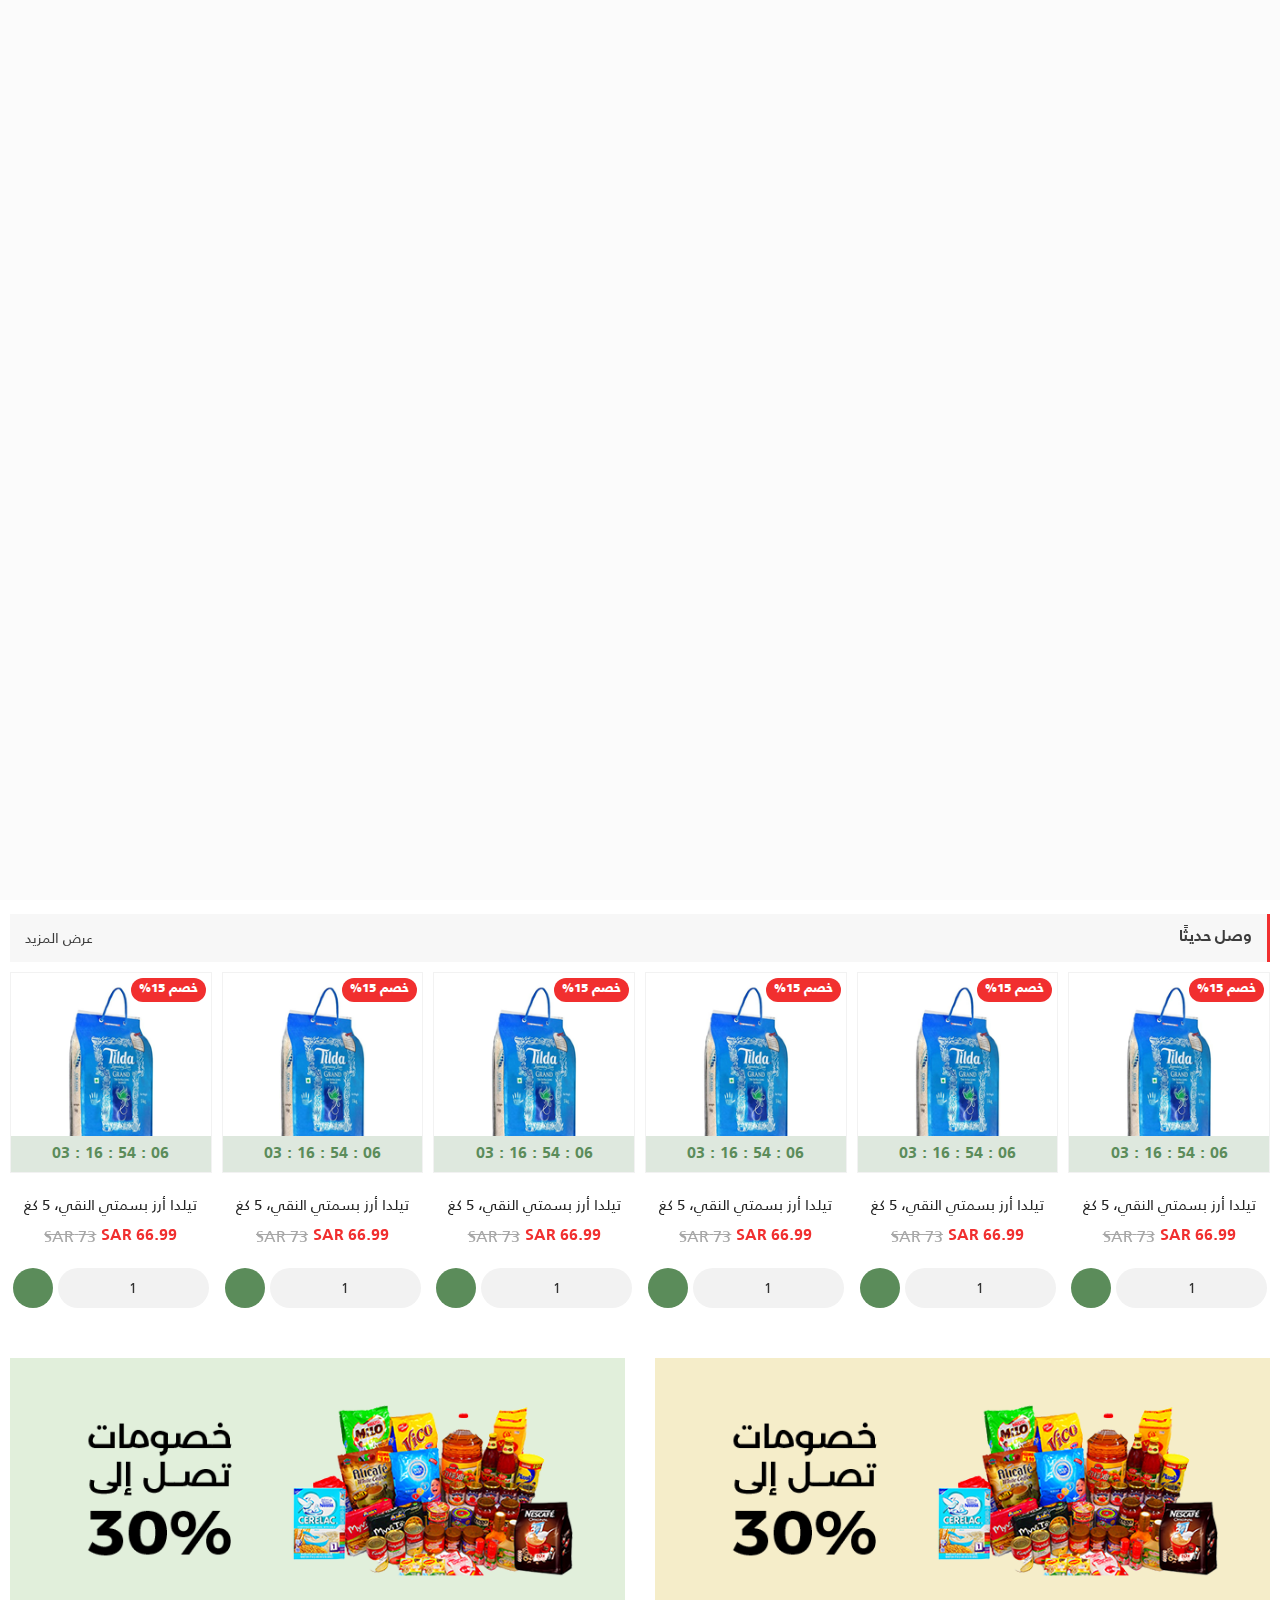
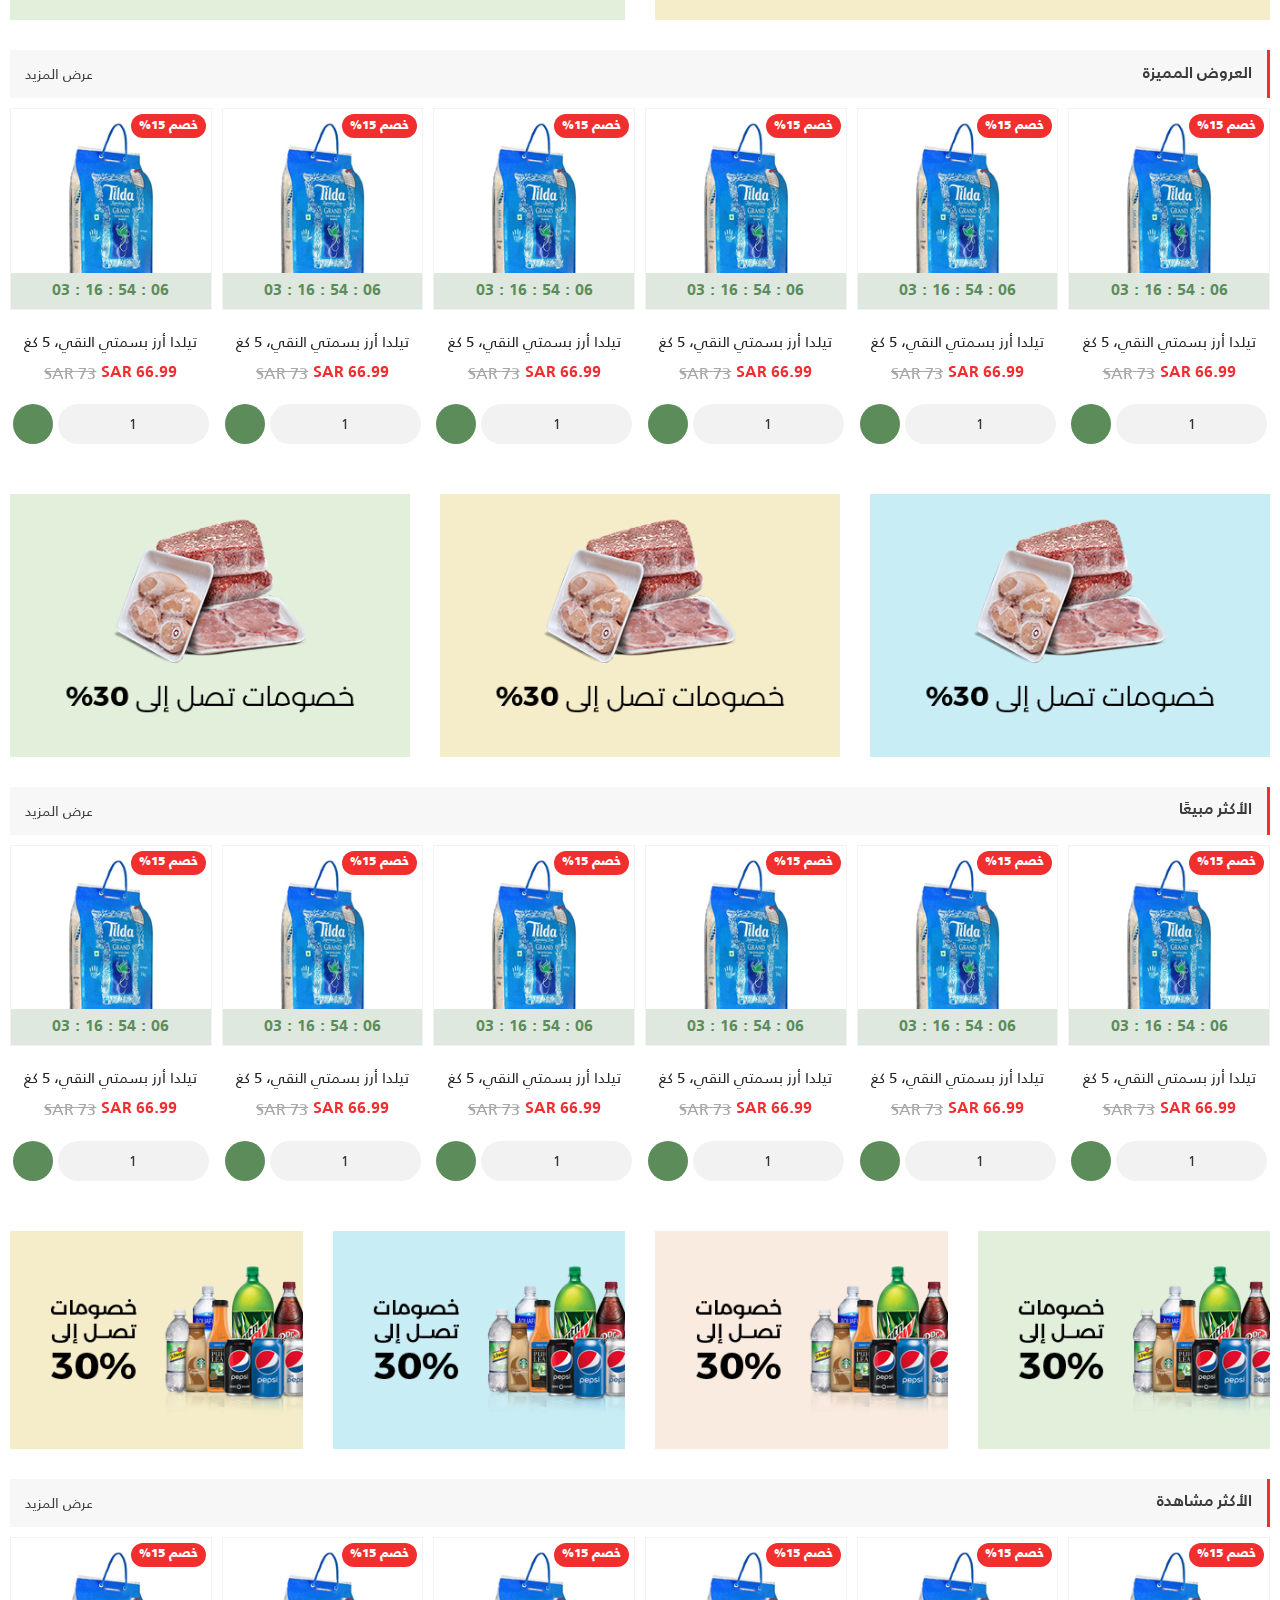
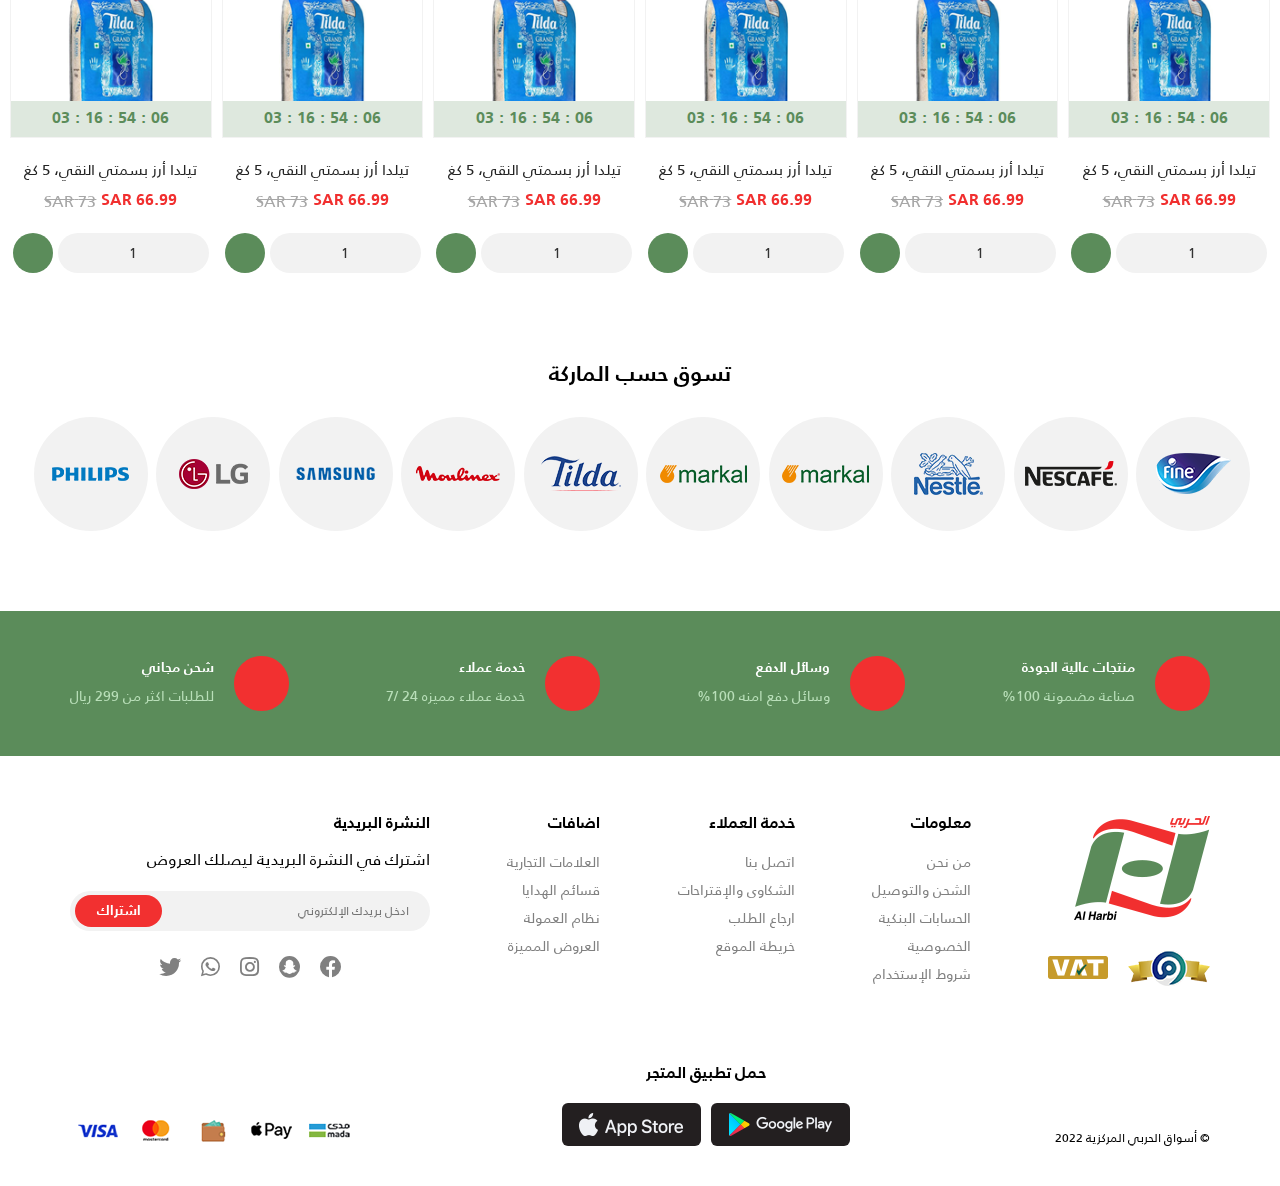
==== index.html @ 0956c13c "first" ====
<!DOCTYPE html>
<html lang="ar" dir="rtl">

<head>
  <meta charset="UTF-8" />
  <meta http-equiv="X-UA-Compatible" content="IE=edge" />
  <meta name="viewport" content="width=device-width, initial-scale=1.0" />
  <link rel="stylesheet" href="https://cdnjs.cloudflare.com/ajax/libs/font-awesome/5.15.4/css/all.min.css"
    integrity="sha512-1ycn6IcaQQ40/MKBW2W4Rhis/DbILU74C1vSrLJxCq57o941Ym01SwNsOMqvEBFlcgUa6xLiPY/NS5R+E6ztJQ=="
    crossorigin="anonymous" referrerpolicy="no-referrer" />
  <link rel="stylesheet"
    href="https://maxst.icons8.com/vue-static/landings/line-awesome/line-awesome/1.3.0/css/line-awesome.min.css" />
  <link rel="icon" href="images/logo.png" type="image/png" />
  <link rel="stylesheet" href="https://cdn.jsdelivr.net/npm/swiper@8/swiper-bundle.min.css" />
  <link rel="stylesheet" href="style/bootstrap.min.css" />
  <link rel="stylesheet" href="style/bootstrap-rtl.min.css" />
  <link rel="stylesheet" href="style/main.css" />
  <title>ALHARBI-STORES | Home</title>
</head>

<body>
  <div class="load-page">
    <img src="images/prologo.gif" alt="" class="loader">
  </div>
  <!-- <div class="moboverlay"></div> -->
  <div class="login-popup-parant">
    <i class="las la-times close_login"></i>
    <div class="login-popup">
      <i class="las la-user-circle"></i>
      <h3 class="m_P_gh">تسجيل الدخول</h3>
      <form>
        <div class="form-group">
          <label>البريد الإلكتروني/ رقم الجوال</label>
          <input type="text">
        </div>
        <div class="form-group">
          <label>كلمة المرور</label>
          <input type="text">
        </div>
      </form>
      <a href="#" class="forget_pass anc_gh">هل نسيت كلمة المرور؟</a>
      <button class="btn_login btn_gh">دخول</button>
      <div class="login-now">
        ليس لديك حساب؟
        <a href="#" class="login-now-anc">سجل الآن</a>
      </div>
    </div>
  </div>
  <div id="mySidenav" class="sidenav">
    <ul class="ul_gh ul_sidebar">
      <li><a href="#" class="anc_gh anc_sidebar">الرئيسية</a></li>
      <li><a href="#" class="anc_gh anc_sidebar">عروض وتخفيضات</a></li>
      <li><a href="#" class="anc_gh anc_sidebar">وصل حديثاً</a></li>
      <li><a href="#" class="anc_gh anc_sidebar">أقسام المنتجات</a></li>

      <li class="nested-menu">
        <a href="#" class="anc_gh anc_sidebar">أطعمة طازجة</a>
        <ul class="ul_nested_menu ul_gh">
          <li><a href="#" class="anc_gh anc_nested-menu">فرعي</a></li>
          <li><a href="#" class="anc_gh anc_nested-menu">فرعي</a></li>
          <li><a href="#" class="anc_gh anc_nested-menu">فرعي</a></li>
          <li><a href="#" class="anc_gh anc_nested-menu">فرعي</a></li>
          <li><a href="#" class="anc_gh anc_nested-menu">فرعي</a></li>

        </ul>
      </li>
      <li class="nested-menu"><a href="#" class="anc_gh anc_sidebar">منتجات الألبان</a></li>
      <li class="nested-menu"><a href="#" class="anc_gh anc_sidebar">المجمدات</a></li>
      <li class="nested-menu"><a href="#" class="anc_gh anc_sidebar">المشروبات</a></li>
      <li class="nested-menu"><a href="#" class="anc_gh anc_sidebar">المشروبات الساخنة</a></li>
      <li class="nested-menu"><a href="#" class="anc_gh anc_sidebar">الإفطار</a></li>
      <li class="nested-menu"><a href="#" class="anc_gh anc_sidebar">الأغذية</a></li>
      <li class="nested-menu"><a href="#" class="anc_gh anc_sidebar">احتياجات الطفل</a></li>
      <li class="nested-menu"><a href="#" class="anc_gh anc_sidebar">الصحة والجمال</a></li>
      <li class="nested-menu"><a href="#" class="anc_gh anc_sidebar">العناية بالمنزل</a></li>
      <li class="nested-menu"><a href="#" class="anc_gh anc_sidebar">الأجهزة وبقية المنتجات</a></li>
      <li class="nested-menu"><a href="#" class="anc_gh anc_sidebar">عناية الحيوانات الأليفة</a></li>


    </ul>

    <div class="lang-sidebar">
      <span>اللغة</span>
      <a href="en.html" class="anc_gh anc_lang-sidebar">English</a>
    </div>

  </div>
  <!-- ~~~~~~~~~~~~~~~~~~~~~~~~~start header~~~~~~~~~~~~~~~~~~~~~ -->
  <div id="main">

    <div class="moboverlay"></div>
    <header>
      <div class="custom-container">
        <div class="header">
          <div class="logo">
            <button class="btn_bars btn_gh" onclick='openNav()'><i class="fa fa-bars"></i></button>
            <a href="index.html" class="anc_logo">
              <figure>
                <img src="images/logo.png" alt="logo" />
              </figure>
            </a>
          </div>
          <div class="input-serch-div-parant">
            <div class="input-serch-div">
              <input type="text" placeholder="عن مــاذا تبحث؟">
              <button class="btn_gh btn_serach"><i class="fas fa-search"></i></i></button>
            </div>
          </div>
          <div class="nav_top">
            <ul class="ul_gh ul_nav_top">
              <li><a href="#" class="anc_gh anc_nav_t">العروض المميزة </a></li>
              <li><a href="#" class="anc_gh anc_nav_t">وصل حديثًا</a></li>
              <li><a href="#" class="anc_gh anc_nav_t"> الأكثر مبيعًا </a></li>
              <li><a href="#" class="anc_gh anc_nav_t"> العلامات التجارية</a></li>
            </ul>
          </div>
          <div class="user-shoping">
            <button class="btn_gh btn-search-mobile"><i class="la la-search"></i></button>
            <button class="btn_gh btn_user_"><i class="las la-user"></i></button>
            <button class="btn_gh btn_heart"><i class="lar la-heart"></i></button>
            <button class="btn_gh btn-cart">
              <i class="las la-shopping-cart"></i>
              <span>5</span>
            </button>
            <div class="lang-div">
              <img src="images/ar.png" alt="">
              العربية
              <ul class="ul_gh ul-drop-lang">
                <li><a href="en.html" class="anc_gh">English</a></li>
                <li><a href="index.html" class="anc_gh">العربية</a></li>
              </ul>
            </div>
          </div>
        </div>

      </div>
      <nav class="nav_button">
        <ul class="ul_gh ul_nav_buttom">
          <li><a href="#" class="anc_gh anc_nav_b b_red "> العروض </a></li>
          <li class="action_menu">
            <a href="#" class="anc_gh anc_nav_b"> حصري لدى أسواق الحربي </a>
            <ul class="ul_menu ul_gh">
              <li><a href="#" class="anc_gh anc_menu">فرعي</a></li>
              <li><a href="#" class="anc_gh anc_menu"> فرعي</a></li>
              <li><a href="#" class="anc_gh anc_menu">فرعي</a></li>
            </ul>
          </li>
          <li class="action_menu">
            <a href="#" class="anc_gh anc_nav_b"> أطعمة طازجة </a>
            <ul class="ul_menu ul_gh">
              <li><a href="#" class="anc_gh anc_menu">أطعمة طازجة</a></li>
              <li><a href="#" class="anc_gh anc_menu"> فرعي</a></li>
              <li><a href="#" class="anc_gh anc_menu">فرعي</a></li>
            </ul>
          </li>
          <li><a href="#" class="anc_gh anc_nav_b"> منتجات الألبان </a></li>
          <li><a href="#" class="anc_gh anc_nav_b"> المجمدات </a></li>
          <li><a href="#" class="anc_gh anc_nav_b"> المشروبات </a></li>
          <li><a href="#" class="anc_gh anc_nav_b"> المشروبات الساخنة </a></li>
          <li><a href="#" class="anc_gh anc_nav_b"> الأفطار </a></li>
          <li><a href="#" class="anc_gh anc_nav_b"> الأغذية</a></li>
          <li><a href="#" class="anc_gh anc_nav_b">احتيارات الطفل </a></li>
          <li><a href="#" class="anc_gh anc_nav_b"> الصحة والجمال</a></li>
          <li><a href="#" class="anc_gh anc_nav_b">العناية بالمنزل </a></li>
          <li><a href="#" class="anc_gh anc_nav_b">أغذية الحيوانات الأليفة </a></li>
          <li><a href="#" class="anc_gh anc_nav_b"> اخرى</a></li>
        </ul>
      </nav>

    </header>
    <!-- ~~~~~~~~~~~~~~~~~~~~~~~~~end header~~~~~~~~~~~~~~~~~~~~~~~ -->
    <!-- ~~~~~~~~~~~~~~~~~~~~~~~~~start main~~~~~~~~~~~~~~~~~~~~~~~ -->
    <main>
      <div class="custom-container">
        <div class="intro-div">
          <div class="slider-parant">
            <div class="slider">
              <div class="swiper mySwiper">
                <div class="swiper-wrapper">
                  <div class="swiper-slide">
                    <div class="item-slider">
                      <a href="#" class="anc_gh anc_slider">
                        <img src="images/slider.png" alt="">
                      </a>
                    </div>
                  </div>
                  <div class="swiper-slide">
                    <div class="item-slider">
                      <a href="#" class="anc_gh anc_slider">
                        <img src="images/slider.png" alt="">
                      </a>
                    </div>
                  </div>
                  <div class="swiper-slide">
                    <div class="item-slider">
                      <a href="#" class="anc_gh anc_slider">
                        <img src="images/slider.png" alt="">
                      </a>
                    </div>
                  </div>
                </div>
              </div>
              <div class="swiper-pagination"></div>
              <div class="swiper-button-next">
                <i class="fa fa-angle-right"></i>
              </div>
              <div class="swiper-button-prev">
                <i class="fa fa-angle-left"></i>
              </div>
            </div>
          </div>

          <div class="banner">
            <img src="images/off.png" alt="">
          </div>
        </div>

      </div>
    </main>
    <!-- ~~~~~~~~~~~~~~~~~~~~~~~~~end main~~~~~~~~~~~~~~~~~~~~~~~~~ -->
    <!-- ~~~~~~~~~~~~~~~~~~~~~~~~~~start category~~~~~~~~~~~~~~~~~~~~~~~~ -->
    <section class="category-section">
      <div class="custom-container">
        <div class="category">
          <div class="swiper mySwiper">
            <div class="swiper-wrapper">
              <div class="swiper-slide">
                <div class="item-cats">
                  <a href="#" class="anc_gh anc_cats">
                    <div class="img-cats">
                      <img src="images/cats/1.png" alt="">
                    </div>
                    <span>حصري لدى أسواق الحربي</span>
                  </a>
                </div>
              </div>
              <div class="swiper-slide">
                <div class="item-cats">
                  <a href="#" class="anc_gh anc_cats">
                    <div class="img-cats">
                      <img src="images/cats/2.png" alt="">
                    </div>
                    <span> أطعمة طازجة</span>
                  </a>
                </div>
              </div>
              <div class="swiper-slide">
                <div class="item-cats">
                  <a href="#" class="anc_gh anc_cats">
                    <div class="img-cats">
                      <img src="images/cats/3.png" alt="">
                    </div>
                    <span> منتجات الألبان</span>
                  </a>
                </div>
              </div>
              <div class="swiper-slide">
                <div class="item-cats">
                  <a href="#" class="anc_gh anc_cats">
                    <div class="img-cats">
                      <img src="images/cats/4.png" alt="">
                    </div>
                    <span>المجمدات </span>
                  </a>
                </div>
              </div>
              <div class="swiper-slide">
                <div class="item-cats">
                  <a href="#" class="anc_gh anc_cats">
                    <div class="img-cats">
                      <img src="images/cats/5.png" alt="">
                    </div>
                    <span> المشروبات</span>
                  </a>
                </div>
              </div>
              <div class="swiper-slide">
                <div class="item-cats">
                  <a href="#" class="anc_gh anc_cats">
                    <div class="img-cats">
                      <img src="images/cats/6.png" alt="">
                    </div>
                    <span> المشروبات الساخنة</span>
                  </a>
                </div>
              </div>
              <div class="swiper-slide">
                <div class="item-cats">
                  <a href="#" class="anc_gh anc_cats">
                    <div class="img-cats">
                      <img src="images/cats/7.png" alt="">
                    </div>
                    <span> الأفطار</span>
                  </a>
                </div>
              </div>
              <div class="swiper-slide">
                <div class="item-cats">
                  <a href="#" class="anc_gh anc_cats">
                    <div class="img-cats">
                      <img src="images/cats/8.png" alt="">
                    </div>
                    <span>الأغذية </span>
                  </a>
                </div>
              </div>
              <div class="swiper-slide">
                <div class="item-cats">
                  <a href="#" class="anc_gh anc_cats">
                    <div class="img-cats">
                      <img src="images/cats/9.png" alt="">
                    </div>
                    <span>احتياجات الطفل </span>
                  </a>
                </div>
              </div>
              <div class="swiper-slide">
                <div class="item-cats">
                  <a href="#" class="anc_gh anc_cats">
                    <div class="img-cats">
                      <img src="images/cats/10.png" alt="">
                    </div>
                    <span>الصحة والجمال </span>
                  </a>
                </div>
              </div>
              <div class="swiper-slide">
                <div class="item-cats">
                  <a href="#" class="anc_gh anc_cats">
                    <div class="img-cats">
                      <img src="images/cats/8.png" alt="">
                    </div>
                    <span>الأغذية </span>
                  </a>
                </div>
              </div>
              <div class="swiper-slide">
                <div class="item-cats">
                  <a href="#" class="anc_gh anc_cats">
                    <div class="img-cats">
                      <img src="images/cats/9.png" alt="">
                    </div>
                    <span>احتياجات الطفل </span>
                  </a>
                </div>
              </div>
              <div class="swiper-slide">
                <div class="item-cats">
                  <a href="#" class="anc_gh anc_cats">
                    <div class="img-cats">
                      <img src="images/cats/10.png" alt="">
                    </div>
                    <span>الصحة والجمال </span>
                  </a>
                </div>
              </div>
            </div>
          </div>
          <div class="swiper-pagination"></div>
          <div class="swiper-button-next">
            <i class="las la-angle-right"></i>
          </div>
          <div class="swiper-button-prev">
            <i class="las la-angle-left"></i>
          </div>
        </div>

      </div>
    </section>
    <!-- ~~~~~~~~~~~~~~~~~~~~~~~~~~end category~~~~~~~~~~~~~~~~~~~~~~~~ -->

    <!-- ~~~~~~~~~~~~~~~~~~~~~~~~~~start new~~~~~~~~~~~~~~~~~~~~~~~~ -->
    <section class="new-secitioin">
      <div class="custom-container">
        <div class="title-div">
          <h3 class="m_P_gh">وصل حديثًا</h3>
          <a href="#" class="anc_more_ anc_gh ">عرض المزيد</a>
        </div>
        <div class="new">
          <div class="swiper mySwiper">
            <div class="swiper-wrapper">
              <div class="swiper-slide">
                <div class="item-product">
                  <div class="img_div_pro">
                    <a href="#" class="anc_product anc_gh">
                      <img src="images/product.png" alt="">
                    </a>
                    <div class="countdown">
                      <span class="days">06</span>
                      :
                      <span class="hours">54</span>
                      :
                      <span class="minutes">16</span>
                      :
                      <span class="second">03</span>
                    </div>
                    <span class="offer-">خصم 15%</span>

                  </div>
                  <a href="#" class="anc_product_ anc_gh">تيلدا أرز بسمتي النقي، 5 كغ</a>
                  <div class="price">
                    <p class="m_P_gh">66.99 SAR</p>
                    <span>73 SAR</span>
                  </div>
                  <div class="Quantity_cart">
                    <div class="Quantity">
                      <button class="btn_qty btn_gh"><i class="las la-plus"></i></button>
                      <span class="num-qyt">1</span>
                      <button class="btn_qty btn_gh"><i class="las la-minus"></i></button>
                    </div>
                    <button class="btn_gh btn_cart_">
                      <i class="las la-shopping-cart"></i>
                    </button>
                  </div>

                </div>
              </div>
              <div class="swiper-slide">
                <div class="item-product">
                  <div class="img_div_pro">
                    <a href="#" class="anc_product anc_gh">
                      <img src="images/product.png" alt="">
                    </a>
                    <div class="countdown">
                      <span class="days">06</span>
                      :
                      <span class="hours">54</span>
                      :
                      <span class="minutes">16</span>
                      :
                      <span class="second">03</span>
                    </div>
                    <span class="offer-">خصم 15%</span>

                  </div>
                  <a href="#" class="anc_product_ anc_gh">تيلدا أرز بسمتي النقي، 5 كغ</a>
                  <div class="price">
                    <p class="m_P_gh">66.99 SAR</p>
                    <span>73 SAR</span>
                  </div>
                  <div class="Quantity_cart">
                    <div class="Quantity">
                      <button class="btn_qty btn_gh"><i class="las la-plus"></i></button>
                      <span class="num-qyt">1</span>
                      <button class="btn_qty btn_gh"><i class="las la-minus"></i></button>
                    </div>
                    <button class="btn_gh btn_cart_">
                      <i class="las la-shopping-cart"></i>
                    </button>
                  </div>

                </div>
              </div>
              <div class="swiper-slide">
                <div class="item-product">
                  <div class="img_div_pro">
                    <a href="#" class="anc_product anc_gh">
                      <img src="images/product.png" alt="">
                    </a>
                    <div class="countdown">
                      <span class="days">06</span>
                      :
                      <span class="hours">54</span>
                      :
                      <span class="minutes">16</span>
                      :
                      <span class="second">03</span>
                    </div>
                    <span class="offer-">خصم 15%</span>

                  </div>
                  <a href="#" class="anc_product_ anc_gh">تيلدا أرز بسمتي النقي، 5 كغ</a>
                  <div class="price">
                    <p class="m_P_gh">66.99 SAR</p>
                    <span>73 SAR</span>
                  </div>
                  <div class="Quantity_cart">
                    <div class="Quantity">
                      <button class="btn_qty btn_gh"><i class="las la-plus"></i></button>
                      <span class="num-qyt">1</span>
                      <button class="btn_qty btn_gh"><i class="las la-minus"></i></button>
                    </div>
                    <button class="btn_gh btn_cart_">
                      <i class="las la-shopping-cart"></i>
                    </button>
                  </div>

                </div>
              </div>
              <div class="swiper-slide">
                <div class="item-product">
                  <div class="img_div_pro">
                    <a href="#" class="anc_product anc_gh">
                      <img src="images/product.png" alt="">
                    </a>
                    <div class="countdown">
                      <span class="days">06</span>
                      :
                      <span class="hours">54</span>
                      :
                      <span class="minutes">16</span>
                      :
                      <span class="second">03</span>
                    </div>
                    <span class="offer-">خصم 15%</span>

                  </div>
                  <a href="#" class="anc_product_ anc_gh">تيلدا أرز بسمتي النقي، 5 كغ</a>
                  <div class="price">
                    <p class="m_P_gh">66.99 SAR</p>
                    <span>73 SAR</span>
                  </div>
                  <div class="Quantity_cart">
                    <div class="Quantity">
                      <button class="btn_qty btn_gh"><i class="las la-plus"></i></button>
                      <span class="num-qyt">1</span>
                      <button class="btn_qty btn_gh"><i class="las la-minus"></i></button>
                    </div>
                    <button class="btn_gh btn_cart_">
                      <i class="las la-shopping-cart"></i>
                    </button>
                  </div>

                </div>
              </div>
              <div class="swiper-slide">
                <div class="item-product">
                  <div class="img_div_pro">
                    <a href="#" class="anc_product anc_gh">
                      <img src="images/product.png" alt="">
                    </a>
                    <div class="countdown">
                      <span class="days">06</span>
                      :
                      <span class="hours">54</span>
                      :
                      <span class="minutes">16</span>
                      :
                      <span class="second">03</span>
                    </div>
                    <span class="offer-">خصم 15%</span>

                  </div>
                  <a href="#" class="anc_product_ anc_gh">تيلدا أرز بسمتي النقي، 5 كغ</a>
                  <div class="price">
                    <p class="m_P_gh">66.99 SAR</p>
                    <span>73 SAR</span>
                  </div>
                  <div class="Quantity_cart">
                    <div class="Quantity">
                      <button class="btn_qty btn_gh"><i class="las la-plus"></i></button>
                      <span class="num-qyt">1</span>
                      <button class="btn_qty btn_gh"><i class="las la-minus"></i></button>
                    </div>
                    <button class="btn_gh btn_cart_">
                      <i class="las la-shopping-cart"></i>
                    </button>
                  </div>

                </div>
              </div>
              <div class="swiper-slide">
                <div class="item-product">
                  <div class="img_div_pro">
                    <a href="#" class="anc_product anc_gh">
                      <img src="images/product.png" alt="">
                    </a>
                    <div class="countdown">
                      <span class="days">06</span>
                      :
                      <span class="hours">54</span>
                      :
                      <span class="minutes">16</span>
                      :
                      <span class="second">03</span>
                    </div>
                    <span class="offer-">خصم 15%</span>

                  </div>
                  <a href="#" class="anc_product_ anc_gh">تيلدا أرز بسمتي النقي، 5 كغ</a>
                  <div class="price">
                    <p class="m_P_gh">66.99 SAR</p>
                    <span>73 SAR</span>
                  </div>
                  <div class="Quantity_cart">
                    <div class="Quantity">
                      <button class="btn_qty btn_gh"><i class="las la-plus"></i></button>
                      <span class="num-qyt">1</span>
                      <button class="btn_qty btn_gh"><i class="las la-minus"></i></button>
                    </div>
                    <button class="btn_gh btn_cart_">
                      <i class="las la-shopping-cart"></i>
                    </button>
                  </div>

                </div>
              </div>
              <div class="swiper-slide">
                <div class="item-product">
                  <div class="img_div_pro">
                    <a href="#" class="anc_product anc_gh">
                      <img src="images/product.png" alt="">
                    </a>
                    <div class="countdown">
                      <span class="days">06</span>
                      :
                      <span class="hours">54</span>
                      :
                      <span class="minutes">16</span>
                      :
                      <span class="second">03</span>
                    </div>
                    <span class="offer-">خصم 15%</span>

                  </div>
                  <a href="#" class="anc_product_ anc_gh">تيلدا أرز بسمتي النقي، 5 كغ</a>
                  <div class="price">
                    <p class="m_P_gh">66.99 SAR</p>
                    <span>73 SAR</span>
                  </div>
                  <div class="Quantity_cart">
                    <div class="Quantity">
                      <button class="btn_qty btn_gh"><i class="las la-plus"></i></button>
                      <span class="num-qyt">1</span>
                      <button class="btn_qty btn_gh"><i class="las la-minus"></i></button>
                    </div>
                    <button class="btn_gh btn_cart_">
                      <i class="las la-shopping-cart"></i>
                    </button>
                  </div>

                </div>
              </div>
              <div class="swiper-slide">
                <div class="item-product">
                  <div class="img_div_pro">
                    <a href="#" class="anc_product anc_gh">
                      <img src="images/product.png" alt="">
                    </a>
                    <div class="countdown">
                      <span class="days">06</span>
                      :
                      <span class="hours">54</span>
                      :
                      <span class="minutes">16</span>
                      :
                      <span class="second">03</span>
                    </div>
                    <span class="offer-">خصم 15%</span>

                  </div>
                  <a href="#" class="anc_product_ anc_gh">تيلدا أرز بسمتي النقي، 5 كغ</a>
                  <div class="price">
                    <p class="m_P_gh">66.99 SAR</p>
                    <span>73 SAR</span>
                  </div>
                  <div class="Quantity_cart">
                    <div class="Quantity">
                      <button class="btn_qty btn_gh"><i class="las la-plus"></i></button>
                      <span class="num-qyt">1</span>
                      <button class="btn_qty btn_gh"><i class="las la-minus"></i></button>
                    </div>
                    <button class="btn_gh btn_cart_">
                      <i class="las la-shopping-cart"></i>
                    </button>
                  </div>

                </div>
              </div>
              <div class="swiper-slide">
                <div class="item-product">
                  <div class="img_div_pro">
                    <a href="#" class="anc_product anc_gh">
                      <img src="images/product.png" alt="">
                    </a>
                    <div class="countdown">
                      <span class="days">06</span>
                      :
                      <span class="hours">54</span>
                      :
                      <span class="minutes">16</span>
                      :
                      <span class="second">03</span>
                    </div>
                    <span class="offer-">خصم 15%</span>

                  </div>
                  <a href="#" class="anc_product_ anc_gh">تيلدا أرز بسمتي النقي، 5 كغ</a>
                  <div class="price">
                    <p class="m_P_gh">66.99 SAR</p>
                    <span>73 SAR</span>
                  </div>
                  <div class="Quantity_cart">
                    <div class="Quantity">
                      <button class="btn_qty btn_gh"><i class="las la-plus"></i></button>
                      <span class="num-qyt">1</span>
                      <button class="btn_qty btn_gh"><i class="las la-minus"></i></button>
                    </div>
                    <button class="btn_gh btn_cart_">
                      <i class="las la-shopping-cart"></i>
                    </button>
                  </div>

                </div>
              </div>
              <div class="swiper-slide">
                <div class="item-product">
                  <div class="img_div_pro">
                    <a href="#" class="anc_product anc_gh">
                      <img src="images/product.png" alt="">
                    </a>
                    <div class="countdown">
                      <span class="days">06</span>
                      :
                      <span class="hours">54</span>
                      :
                      <span class="minutes">16</span>
                      :
                      <span class="second">03</span>
                    </div>
                    <span class="offer-">خصم 15%</span>

                  </div>
                  <a href="#" class="anc_product_ anc_gh">تيلدا أرز بسمتي النقي، 5 كغ</a>
                  <div class="price">
                    <p class="m_P_gh">66.99 SAR</p>
                    <span>73 SAR</span>
                  </div>
                  <div class="Quantity_cart">
                    <div class="Quantity">
                      <button class="btn_qty btn_gh"><i class="las la-plus"></i></button>
                      <span class="num-qyt">1</span>
                      <button class="btn_qty btn_gh"><i class="las la-minus"></i></button>
                    </div>
                    <button class="btn_gh btn_cart_">
                      <i class="las la-shopping-cart"></i>
                    </button>
                  </div>

                </div>
              </div>
              <div class="swiper-slide">
                <div class="item-product">
                  <div class="img_div_pro">
                    <a href="#" class="anc_product anc_gh">
                      <img src="images/product.png" alt="">
                    </a>
                    <div class="countdown">
                      <span class="days">06</span>
                      :
                      <span class="hours">54</span>
                      :
                      <span class="minutes">16</span>
                      :
                      <span class="second">03</span>
                    </div>
                    <span class="offer-">خصم 15%</span>

                  </div>
                  <a href="#" class="anc_product_ anc_gh">تيلدا أرز بسمتي النقي، 5 كغ</a>
                  <div class="price">
                    <p class="m_P_gh">66.99 SAR</p>
                    <span>73 SAR</span>
                  </div>
                  <div class="Quantity_cart">
                    <div class="Quantity">
                      <button class="btn_qty btn_gh"><i class="las la-plus"></i></button>
                      <span class="num-qyt">1</span>
                      <button class="btn_qty btn_gh"><i class="las la-minus"></i></button>
                    </div>
                    <button class="btn_gh btn_cart_">
                      <i class="las la-shopping-cart"></i>
                    </button>
                  </div>

                </div>
              </div>
            </div>
          </div>
          <div class="swiper-pagination"></div>
          <!-- <div class="swiper-button-next">
            <i class="las la-angle-right"></i>
          </div>
          <div class="swiper-button-prev">
            <i class="las la-angle-left"></i>
          </div> -->

        </div>
      </div>
    </section>
    <!-- ~~~~~~~~~~~~~~~~~~~~~~~~~~end new~~~~~~~~~~~~~~~~~~~~~~~~ -->

    <!-- ~~~~~~~~~~~~~~~~~~~~~~~~~~start banner~~~~~~~~~~~~~~~~~~~~~~~~ -->
    <section class="banner_section">
      <div class="custom-container">
        <div class="banner1">
          <a href="#" class="anc_banner">
            <img src="images/banners/banner1.png" alt="">
          </a>
          <a href="#" class="anc_banner">
            <img src="images/banners/banner2.png" alt="">
          </a>
        </div>
      </div>
    </section>
    <!-- ~~~~~~~~~~~~~~~~~~~~~~~~~~end banner~~~~~~~~~~~~~~~~~~~~~~~~ -->
    <!-- ~~~~~~~~~~~~~~~~~~~~~~~~~~start offers~~~~~~~~~~~~~~~~~~~~~~~~ -->
    <section class="offers_sectioin">
      <div class="custom-container">
        <div class="title-div">
          <h3 class="m_P_gh"> العروض المميزة</h3>
          <a href="#" class="anc_more_ anc_gh ">عرض المزيد</a>
        </div>
        <div class="new">
          <div class="swiper mySwiper">
            <div class="swiper-wrapper">
              <div class="swiper-slide">
                <div class="item-product">
                  <div class="img_div_pro">
                    <a href="#" class="anc_product anc_gh">
                      <img src="images/product.png" alt="">
                    </a>
                    <div class="countdown">
                      <span class="days">06</span>
                      :
                      <span class="hours">54</span>
                      :
                      <span class="minutes">16</span>
                      :
                      <span class="second">03</span>
                    </div>
                    <span class="offer-">خصم 15%</span>

                  </div>
                  <a href="#" class="anc_product_ anc_gh">تيلدا أرز بسمتي النقي، 5 كغ</a>
                  <div class="price">
                    <p class="m_P_gh">66.99 SAR</p>
                    <span>73 SAR</span>
                  </div>
                  <div class="Quantity_cart">
                    <div class="Quantity">
                      <button class="btn_qty btn_gh"><i class="las la-plus"></i></button>
                      <span class="num-qyt">1</span>
                      <button class="btn_qty btn_gh"><i class="las la-minus"></i></button>
                    </div>
                    <button class="btn_gh btn_cart_">
                      <i class="las la-shopping-cart"></i>
                    </button>
                  </div>

                </div>
              </div>
              <div class="swiper-slide">
                <div class="item-product">
                  <div class="img_div_pro">
                    <a href="#" class="anc_product anc_gh">
                      <img src="images/product.png" alt="">
                    </a>
                    <div class="countdown">
                      <span class="days">06</span>
                      :
                      <span class="hours">54</span>
                      :
                      <span class="minutes">16</span>
                      :
                      <span class="second">03</span>
                    </div>
                    <span class="offer-">خصم 15%</span>

                  </div>
                  <a href="#" class="anc_product_ anc_gh">تيلدا أرز بسمتي النقي، 5 كغ</a>
                  <div class="price">
                    <p class="m_P_gh">66.99 SAR</p>
                    <span>73 SAR</span>
                  </div>
                  <div class="Quantity_cart">
                    <div class="Quantity">
                      <button class="btn_qty btn_gh"><i class="las la-plus"></i></button>
                      <span class="num-qyt">1</span>
                      <button class="btn_qty btn_gh"><i class="las la-minus"></i></button>
                    </div>
                    <button class="btn_gh btn_cart_">
                      <i class="las la-shopping-cart"></i>
                    </button>
                  </div>

                </div>
              </div>
              <div class="swiper-slide">
                <div class="item-product">
                  <div class="img_div_pro">
                    <a href="#" class="anc_product anc_gh">
                      <img src="images/product.png" alt="">
                    </a>
                    <div class="countdown">
                      <span class="days">06</span>
                      :
                      <span class="hours">54</span>
                      :
                      <span class="minutes">16</span>
                      :
                      <span class="second">03</span>
                    </div>
                    <span class="offer-">خصم 15%</span>

                  </div>
                  <a href="#" class="anc_product_ anc_gh">تيلدا أرز بسمتي النقي، 5 كغ</a>
                  <div class="price">
                    <p class="m_P_gh">66.99 SAR</p>
                    <span>73 SAR</span>
                  </div>
                  <div class="Quantity_cart">
                    <div class="Quantity">
                      <button class="btn_qty btn_gh"><i class="las la-plus"></i></button>
                      <span class="num-qyt">1</span>
                      <button class="btn_qty btn_gh"><i class="las la-minus"></i></button>
                    </div>
                    <button class="btn_gh btn_cart_">
                      <i class="las la-shopping-cart"></i>
                    </button>
                  </div>

                </div>
              </div>
              <div class="swiper-slide">
                <div class="item-product">
                  <div class="img_div_pro">
                    <a href="#" class="anc_product anc_gh">
                      <img src="images/product.png" alt="">
                    </a>
                    <div class="countdown">
                      <span class="days">06</span>
                      :
                      <span class="hours">54</span>
                      :
                      <span class="minutes">16</span>
                      :
                      <span class="second">03</span>
                    </div>
                    <span class="offer-">خصم 15%</span>

                  </div>
                  <a href="#" class="anc_product_ anc_gh">تيلدا أرز بسمتي النقي، 5 كغ</a>
                  <div class="price">
                    <p class="m_P_gh">66.99 SAR</p>
                    <span>73 SAR</span>
                  </div>
                  <div class="Quantity_cart">
                    <div class="Quantity">
                      <button class="btn_qty btn_gh"><i class="las la-plus"></i></button>
                      <span class="num-qyt">1</span>
                      <button class="btn_qty btn_gh"><i class="las la-minus"></i></button>
                    </div>
                    <button class="btn_gh btn_cart_">
                      <i class="las la-shopping-cart"></i>
                    </button>
                  </div>

                </div>
              </div>
              <div class="swiper-slide">
                <div class="item-product">
                  <div class="img_div_pro">
                    <a href="#" class="anc_product anc_gh">
                      <img src="images/product.png" alt="">
                    </a>
                    <div class="countdown">
                      <span class="days">06</span>
                      :
                      <span class="hours">54</span>
                      :
                      <span class="minutes">16</span>
                      :
                      <span class="second">03</span>
                    </div>
                    <span class="offer-">خصم 15%</span>

                  </div>
                  <a href="#" class="anc_product_ anc_gh">تيلدا أرز بسمتي النقي، 5 كغ</a>
                  <div class="price">
                    <p class="m_P_gh">66.99 SAR</p>
                    <span>73 SAR</span>
                  </div>
                  <div class="Quantity_cart">
                    <div class="Quantity">
                      <button class="btn_qty btn_gh"><i class="las la-plus"></i></button>
                      <span class="num-qyt">1</span>
                      <button class="btn_qty btn_gh"><i class="las la-minus"></i></button>
                    </div>
                    <button class="btn_gh btn_cart_">
                      <i class="las la-shopping-cart"></i>
                    </button>
                  </div>

                </div>
              </div>
              <div class="swiper-slide">
                <div class="item-product">
                  <div class="img_div_pro">
                    <a href="#" class="anc_product anc_gh">
                      <img src="images/product.png" alt="">
                    </a>
                    <div class="countdown">
                      <span class="days">06</span>
                      :
                      <span class="hours">54</span>
                      :
                      <span class="minutes">16</span>
                      :
                      <span class="second">03</span>
                    </div>
                    <span class="offer-">خصم 15%</span>

                  </div>
                  <a href="#" class="anc_product_ anc_gh">تيلدا أرز بسمتي النقي، 5 كغ</a>
                  <div class="price">
                    <p class="m_P_gh">66.99 SAR</p>
                    <span>73 SAR</span>
                  </div>
                  <div class="Quantity_cart">
                    <div class="Quantity">
                      <button class="btn_qty btn_gh"><i class="las la-plus"></i></button>
                      <span class="num-qyt">1</span>
                      <button class="btn_qty btn_gh"><i class="las la-minus"></i></button>
                    </div>
                    <button class="btn_gh btn_cart_">
                      <i class="las la-shopping-cart"></i>
                    </button>
                  </div>

                </div>
              </div>
              <div class="swiper-slide">
                <div class="item-product">
                  <div class="img_div_pro">
                    <a href="#" class="anc_product anc_gh">
                      <img src="images/product.png" alt="">
                    </a>
                    <div class="countdown">
                      <span class="days">06</span>
                      :
                      <span class="hours">54</span>
                      :
                      <span class="minutes">16</span>
                      :
                      <span class="second">03</span>
                    </div>
                    <span class="offer-">خصم 15%</span>

                  </div>
                  <a href="#" class="anc_product_ anc_gh">تيلدا أرز بسمتي النقي، 5 كغ</a>
                  <div class="price">
                    <p class="m_P_gh">66.99 SAR</p>
                    <span>73 SAR</span>
                  </div>
                  <div class="Quantity_cart">
                    <div class="Quantity">
                      <button class="btn_qty btn_gh"><i class="las la-plus"></i></button>
                      <span class="num-qyt">1</span>
                      <button class="btn_qty btn_gh"><i class="las la-minus"></i></button>
                    </div>
                    <button class="btn_gh btn_cart_">
                      <i class="las la-shopping-cart"></i>
                    </button>
                  </div>

                </div>
              </div>
              <div class="swiper-slide">
                <div class="item-product">
                  <div class="img_div_pro">
                    <a href="#" class="anc_product anc_gh">
                      <img src="images/product.png" alt="">
                    </a>
                    <div class="countdown">
                      <span class="days">06</span>
                      :
                      <span class="hours">54</span>
                      :
                      <span class="minutes">16</span>
                      :
                      <span class="second">03</span>
                    </div>
                    <span class="offer-">خصم 15%</span>

                  </div>
                  <a href="#" class="anc_product_ anc_gh">تيلدا أرز بسمتي النقي، 5 كغ</a>
                  <div class="price">
                    <p class="m_P_gh">66.99 SAR</p>
                    <span>73 SAR</span>
                  </div>
                  <div class="Quantity_cart">
                    <div class="Quantity">
                      <button class="btn_qty btn_gh"><i class="las la-plus"></i></button>
                      <span class="num-qyt">1</span>
                      <button class="btn_qty btn_gh"><i class="las la-minus"></i></button>
                    </div>
                    <button class="btn_gh btn_cart_">
                      <i class="las la-shopping-cart"></i>
                    </button>
                  </div>

                </div>
              </div>
              <div class="swiper-slide">
                <div class="item-product">
                  <div class="img_div_pro">
                    <a href="#" class="anc_product anc_gh">
                      <img src="images/product.png" alt="">
                    </a>
                    <div class="countdown">
                      <span class="days">06</span>
                      :
                      <span class="hours">54</span>
                      :
                      <span class="minutes">16</span>
                      :
                      <span class="second">03</span>
                    </div>
                    <span class="offer-">خصم 15%</span>

                  </div>
                  <a href="#" class="anc_product_ anc_gh">تيلدا أرز بسمتي النقي، 5 كغ</a>
                  <div class="price">
                    <p class="m_P_gh">66.99 SAR</p>
                    <span>73 SAR</span>
                  </div>
                  <div class="Quantity_cart">
                    <div class="Quantity">
                      <button class="btn_qty btn_gh"><i class="las la-plus"></i></button>
                      <span class="num-qyt">1</span>
                      <button class="btn_qty btn_gh"><i class="las la-minus"></i></button>
                    </div>
                    <button class="btn_gh btn_cart_">
                      <i class="las la-shopping-cart"></i>
                    </button>
                  </div>

                </div>
              </div>
              <div class="swiper-slide">
                <div class="item-product">
                  <div class="img_div_pro">
                    <a href="#" class="anc_product anc_gh">
                      <img src="images/product.png" alt="">
                    </a>
                    <div class="countdown">
                      <span class="days">06</span>
                      :
                      <span class="hours">54</span>
                      :
                      <span class="minutes">16</span>
                      :
                      <span class="second">03</span>
                    </div>
                    <span class="offer-">خصم 15%</span>

                  </div>
                  <a href="#" class="anc_product_ anc_gh">تيلدا أرز بسمتي النقي، 5 كغ</a>
                  <div class="price">
                    <p class="m_P_gh">66.99 SAR</p>
                    <span>73 SAR</span>
                  </div>
                  <div class="Quantity_cart">
                    <div class="Quantity">
                      <button class="btn_qty btn_gh"><i class="las la-plus"></i></button>
                      <span class="num-qyt">1</span>
                      <button class="btn_qty btn_gh"><i class="las la-minus"></i></button>
                    </div>
                    <button class="btn_gh btn_cart_">
                      <i class="las la-shopping-cart"></i>
                    </button>
                  </div>

                </div>
              </div>
              <div class="swiper-slide">
                <div class="item-product">
                  <div class="img_div_pro">
                    <a href="#" class="anc_product anc_gh">
                      <img src="images/product.png" alt="">
                    </a>
                    <div class="countdown">
                      <span class="days">06</span>
                      :
                      <span class="hours">54</span>
                      :
                      <span class="minutes">16</span>
                      :
                      <span class="second">03</span>
                    </div>
                    <span class="offer-">خصم 15%</span>

                  </div>
                  <a href="#" class="anc_product_ anc_gh">تيلدا أرز بسمتي النقي، 5 كغ</a>
                  <div class="price">
                    <p class="m_P_gh">66.99 SAR</p>
                    <span>73 SAR</span>
                  </div>
                  <div class="Quantity_cart">
                    <div class="Quantity">
                      <button class="btn_qty btn_gh"><i class="las la-plus"></i></button>
                      <span class="num-qyt">1</span>
                      <button class="btn_qty btn_gh"><i class="las la-minus"></i></button>
                    </div>
                    <button class="btn_gh btn_cart_">
                      <i class="las la-shopping-cart"></i>
                    </button>
                  </div>

                </div>
              </div>
            </div>
          </div>
          <div class="swiper-pagination"></div>
          <!-- <div class="swiper-button-next">
                <i class="las la-angle-right"></i>
              </div>
              <div class="swiper-button-prev">
                <i class="las la-angle-left"></i>
              </div> -->

        </div>
      </div>
    </section>
    <!-- ~~~~~~~~~~~~~~~~~~~~~~~~~~start offers~~~~~~~~~~~~~~~~~~~~~~~~ -->
    <!-- ~~~~~~~~~~~~~~~~~~~~~~~~~~start banner~~~~~~~~~~~~~~~~~~~~~~~~ -->
    <section class="banner_section">
      <div class="custom-container">
        <div class="banner2">
          <a href="#" class="anc_banner">
            <img src="images/banners/banner3.png" alt="">
          </a>
          <a href="#" class="anc_banner">
            <img src="images/banners/banner4.png" alt="">
          </a>
          <a href="#" class="anc_banner">
            <img src="images/banners/banner5.png" alt="">
          </a>
        </div>
      </div>
    </section>
    <!-- ~~~~~~~~~~~~~~~~~~~~~~~~~~end banner~~~~~~~~~~~~~~~~~~~~~~~~ -->
    <!-- ~~~~~~~~~~~~~~~~~~~~~~~~~~start bestseller~~~~~~~~~~~~~~~~~~~~~~~~ -->
    <section class="bestseller_sectioin">
      <div class="custom-container">
        <div class="title-div">
          <h3 class="m_P_gh"> الأكثر مبيعًا</h3>
          <a href="#" class="anc_more_ anc_gh ">عرض المزيد</a>
        </div>
        <div class="new">
          <div class="swiper mySwiper">
            <div class="swiper-wrapper">
              <div class="swiper-slide">
                <div class="item-product">
                  <div class="img_div_pro">
                    <a href="#" class="anc_product anc_gh">
                      <img src="images/product.png" alt="">
                    </a>
                    <div class="countdown">
                      <span class="days">06</span>
                      :
                      <span class="hours">54</span>
                      :
                      <span class="minutes">16</span>
                      :
                      <span class="second">03</span>
                    </div>
                    <span class="offer-">خصم 15%</span>

                  </div>
                  <a href="#" class="anc_product_ anc_gh">تيلدا أرز بسمتي النقي، 5 كغ</a>
                  <div class="price">
                    <p class="m_P_gh">66.99 SAR</p>
                    <span>73 SAR</span>
                  </div>
                  <div class="Quantity_cart">
                    <div class="Quantity">
                      <button class="btn_qty btn_gh"><i class="las la-plus"></i></button>
                      <span class="num-qyt">1</span>
                      <button class="btn_qty btn_gh"><i class="las la-minus"></i></button>
                    </div>
                    <button class="btn_gh btn_cart_">
                      <i class="las la-shopping-cart"></i>
                    </button>
                  </div>

                </div>
              </div>
              <div class="swiper-slide">
                <div class="item-product">
                  <div class="img_div_pro">
                    <a href="#" class="anc_product anc_gh">
                      <img src="images/product.png" alt="">
                    </a>
                    <div class="countdown">
                      <span class="days">06</span>
                      :
                      <span class="hours">54</span>
                      :
                      <span class="minutes">16</span>
                      :
                      <span class="second">03</span>
                    </div>
                    <span class="offer-">خصم 15%</span>

                  </div>
                  <a href="#" class="anc_product_ anc_gh">تيلدا أرز بسمتي النقي، 5 كغ</a>
                  <div class="price">
                    <p class="m_P_gh">66.99 SAR</p>
                    <span>73 SAR</span>
                  </div>
                  <div class="Quantity_cart">
                    <div class="Quantity">
                      <button class="btn_qty btn_gh"><i class="las la-plus"></i></button>
                      <span class="num-qyt">1</span>
                      <button class="btn_qty btn_gh"><i class="las la-minus"></i></button>
                    </div>
                    <button class="btn_gh btn_cart_">
                      <i class="las la-shopping-cart"></i>
                    </button>
                  </div>

                </div>
              </div>
              <div class="swiper-slide">
                <div class="item-product">
                  <div class="img_div_pro">
                    <a href="#" class="anc_product anc_gh">
                      <img src="images/product.png" alt="">
                    </a>
                    <div class="countdown">
                      <span class="days">06</span>
                      :
                      <span class="hours">54</span>
                      :
                      <span class="minutes">16</span>
                      :
                      <span class="second">03</span>
                    </div>
                    <span class="offer-">خصم 15%</span>

                  </div>
                  <a href="#" class="anc_product_ anc_gh">تيلدا أرز بسمتي النقي، 5 كغ</a>
                  <div class="price">
                    <p class="m_P_gh">66.99 SAR</p>
                    <span>73 SAR</span>
                  </div>
                  <div class="Quantity_cart">
                    <div class="Quantity">
                      <button class="btn_qty btn_gh"><i class="las la-plus"></i></button>
                      <span class="num-qyt">1</span>
                      <button class="btn_qty btn_gh"><i class="las la-minus"></i></button>
                    </div>
                    <button class="btn_gh btn_cart_">
                      <i class="las la-shopping-cart"></i>
                    </button>
                  </div>

                </div>
              </div>
              <div class="swiper-slide">
                <div class="item-product">
                  <div class="img_div_pro">
                    <a href="#" class="anc_product anc_gh">
                      <img src="images/product.png" alt="">
                    </a>
                    <div class="countdown">
                      <span class="days">06</span>
                      :
                      <span class="hours">54</span>
                      :
                      <span class="minutes">16</span>
                      :
                      <span class="second">03</span>
                    </div>
                    <span class="offer-">خصم 15%</span>

                  </div>
                  <a href="#" class="anc_product_ anc_gh">تيلدا أرز بسمتي النقي، 5 كغ</a>
                  <div class="price">
                    <p class="m_P_gh">66.99 SAR</p>
                    <span>73 SAR</span>
                  </div>
                  <div class="Quantity_cart">
                    <div class="Quantity">
                      <button class="btn_qty btn_gh"><i class="las la-plus"></i></button>
                      <span class="num-qyt">1</span>
                      <button class="btn_qty btn_gh"><i class="las la-minus"></i></button>
                    </div>
                    <button class="btn_gh btn_cart_">
                      <i class="las la-shopping-cart"></i>
                    </button>
                  </div>

                </div>
              </div>
              <div class="swiper-slide">
                <div class="item-product">
                  <div class="img_div_pro">
                    <a href="#" class="anc_product anc_gh">
                      <img src="images/product.png" alt="">
                    </a>
                    <div class="countdown">
                      <span class="days">06</span>
                      :
                      <span class="hours">54</span>
                      :
                      <span class="minutes">16</span>
                      :
                      <span class="second">03</span>
                    </div>
                    <span class="offer-">خصم 15%</span>

                  </div>
                  <a href="#" class="anc_product_ anc_gh">تيلدا أرز بسمتي النقي، 5 كغ</a>
                  <div class="price">
                    <p class="m_P_gh">66.99 SAR</p>
                    <span>73 SAR</span>
                  </div>
                  <div class="Quantity_cart">
                    <div class="Quantity">
                      <button class="btn_qty btn_gh"><i class="las la-plus"></i></button>
                      <span class="num-qyt">1</span>
                      <button class="btn_qty btn_gh"><i class="las la-minus"></i></button>
                    </div>
                    <button class="btn_gh btn_cart_">
                      <i class="las la-shopping-cart"></i>
                    </button>
                  </div>

                </div>
              </div>
              <div class="swiper-slide">
                <div class="item-product">
                  <div class="img_div_pro">
                    <a href="#" class="anc_product anc_gh">
                      <img src="images/product.png" alt="">
                    </a>
                    <div class="countdown">
                      <span class="days">06</span>
                      :
                      <span class="hours">54</span>
                      :
                      <span class="minutes">16</span>
                      :
                      <span class="second">03</span>
                    </div>
                    <span class="offer-">خصم 15%</span>

                  </div>
                  <a href="#" class="anc_product_ anc_gh">تيلدا أرز بسمتي النقي، 5 كغ</a>
                  <div class="price">
                    <p class="m_P_gh">66.99 SAR</p>
                    <span>73 SAR</span>
                  </div>
                  <div class="Quantity_cart">
                    <div class="Quantity">
                      <button class="btn_qty btn_gh"><i class="las la-plus"></i></button>
                      <span class="num-qyt">1</span>
                      <button class="btn_qty btn_gh"><i class="las la-minus"></i></button>
                    </div>
                    <button class="btn_gh btn_cart_">
                      <i class="las la-shopping-cart"></i>
                    </button>
                  </div>

                </div>
              </div>
              <div class="swiper-slide">
                <div class="item-product">
                  <div class="img_div_pro">
                    <a href="#" class="anc_product anc_gh">
                      <img src="images/product.png" alt="">
                    </a>
                    <div class="countdown">
                      <span class="days">06</span>
                      :
                      <span class="hours">54</span>
                      :
                      <span class="minutes">16</span>
                      :
                      <span class="second">03</span>
                    </div>
                    <span class="offer-">خصم 15%</span>

                  </div>
                  <a href="#" class="anc_product_ anc_gh">تيلدا أرز بسمتي النقي، 5 كغ</a>
                  <div class="price">
                    <p class="m_P_gh">66.99 SAR</p>
                    <span>73 SAR</span>
                  </div>
                  <div class="Quantity_cart">
                    <div class="Quantity">
                      <button class="btn_qty btn_gh"><i class="las la-plus"></i></button>
                      <span class="num-qyt">1</span>
                      <button class="btn_qty btn_gh"><i class="las la-minus"></i></button>
                    </div>
                    <button class="btn_gh btn_cart_">
                      <i class="las la-shopping-cart"></i>
                    </button>
                  </div>

                </div>
              </div>
              <div class="swiper-slide">
                <div class="item-product">
                  <div class="img_div_pro">
                    <a href="#" class="anc_product anc_gh">
                      <img src="images/product.png" alt="">
                    </a>
                    <div class="countdown">
                      <span class="days">06</span>
                      :
                      <span class="hours">54</span>
                      :
                      <span class="minutes">16</span>
                      :
                      <span class="second">03</span>
                    </div>
                    <span class="offer-">خصم 15%</span>

                  </div>
                  <a href="#" class="anc_product_ anc_gh">تيلدا أرز بسمتي النقي، 5 كغ</a>
                  <div class="price">
                    <p class="m_P_gh">66.99 SAR</p>
                    <span>73 SAR</span>
                  </div>
                  <div class="Quantity_cart">
                    <div class="Quantity">
                      <button class="btn_qty btn_gh"><i class="las la-plus"></i></button>
                      <span class="num-qyt">1</span>
                      <button class="btn_qty btn_gh"><i class="las la-minus"></i></button>
                    </div>
                    <button class="btn_gh btn_cart_">
                      <i class="las la-shopping-cart"></i>
                    </button>
                  </div>

                </div>
              </div>
              <div class="swiper-slide">
                <div class="item-product">
                  <div class="img_div_pro">
                    <a href="#" class="anc_product anc_gh">
                      <img src="images/product.png" alt="">
                    </a>
                    <div class="countdown">
                      <span class="days">06</span>
                      :
                      <span class="hours">54</span>
                      :
                      <span class="minutes">16</span>
                      :
                      <span class="second">03</span>
                    </div>
                    <span class="offer-">خصم 15%</span>

                  </div>
                  <a href="#" class="anc_product_ anc_gh">تيلدا أرز بسمتي النقي، 5 كغ</a>
                  <div class="price">
                    <p class="m_P_gh">66.99 SAR</p>
                    <span>73 SAR</span>
                  </div>
                  <div class="Quantity_cart">
                    <div class="Quantity">
                      <button class="btn_qty btn_gh"><i class="las la-plus"></i></button>
                      <span class="num-qyt">1</span>
                      <button class="btn_qty btn_gh"><i class="las la-minus"></i></button>
                    </div>
                    <button class="btn_gh btn_cart_">
                      <i class="las la-shopping-cart"></i>
                    </button>
                  </div>

                </div>
              </div>
              <div class="swiper-slide">
                <div class="item-product">
                  <div class="img_div_pro">
                    <a href="#" class="anc_product anc_gh">
                      <img src="images/product.png" alt="">
                    </a>
                    <div class="countdown">
                      <span class="days">06</span>
                      :
                      <span class="hours">54</span>
                      :
                      <span class="minutes">16</span>
                      :
                      <span class="second">03</span>
                    </div>
                    <span class="offer-">خصم 15%</span>

                  </div>
                  <a href="#" class="anc_product_ anc_gh">تيلدا أرز بسمتي النقي، 5 كغ</a>
                  <div class="price">
                    <p class="m_P_gh">66.99 SAR</p>
                    <span>73 SAR</span>
                  </div>
                  <div class="Quantity_cart">
                    <div class="Quantity">
                      <button class="btn_qty btn_gh"><i class="las la-plus"></i></button>
                      <span class="num-qyt">1</span>
                      <button class="btn_qty btn_gh"><i class="las la-minus"></i></button>
                    </div>
                    <button class="btn_gh btn_cart_">
                      <i class="las la-shopping-cart"></i>
                    </button>
                  </div>

                </div>
              </div>
              <div class="swiper-slide">
                <div class="item-product">
                  <div class="img_div_pro">
                    <a href="#" class="anc_product anc_gh">
                      <img src="images/product.png" alt="">
                    </a>
                    <div class="countdown">
                      <span class="days">06</span>
                      :
                      <span class="hours">54</span>
                      :
                      <span class="minutes">16</span>
                      :
                      <span class="second">03</span>
                    </div>
                    <span class="offer-">خصم 15%</span>

                  </div>
                  <a href="#" class="anc_product_ anc_gh">تيلدا أرز بسمتي النقي، 5 كغ</a>
                  <div class="price">
                    <p class="m_P_gh">66.99 SAR</p>
                    <span>73 SAR</span>
                  </div>
                  <div class="Quantity_cart">
                    <div class="Quantity">
                      <button class="btn_qty btn_gh"><i class="las la-plus"></i></button>
                      <span class="num-qyt">1</span>
                      <button class="btn_qty btn_gh"><i class="las la-minus"></i></button>
                    </div>
                    <button class="btn_gh btn_cart_">
                      <i class="las la-shopping-cart"></i>
                    </button>
                  </div>

                </div>
              </div>
            </div>
          </div>
          <div class="swiper-pagination"></div>
          <!-- <div class="swiper-button-next">
                        <i class="las la-angle-right"></i>
                      </div>
                      <div class="swiper-button-prev">
                        <i class="las la-angle-left"></i>
                      </div> -->

        </div>
      </div>
    </section>
    <!-- ~~~~~~~~~~~~~~~~~~~~~~~~~~start bestseller~~~~~~~~~~~~~~~~~~~~~~~~ -->

    <!-- ~~~~~~~~~~~~~~~~~~~~~~~~~~start banner~~~~~~~~~~~~~~~~~~~~~~~~ -->
    <section class="banner_section">
      <div class="custom-container">
        <div class="banner3">
          <a href="#" class="anc_banner">
            <img src="images/off1.png" alt="">
          </a>
          <a href="#" class="anc_banner">
            <img src="images/off2.png" alt="">
          </a>
          <a href="#" class="anc_banner">
            <img src="images/off3.png" alt="">
          </a>
          <a href="#" class="anc_banner">
            <img src="images/off4.png" alt="">
          </a>
        </div>
      </div>
    </section>
    <!-- ~~~~~~~~~~~~~~~~~~~~~~~~~~end banner~~~~~~~~~~~~~~~~~~~~~~~~ -->

    <!-- ~~~~~~~~~~~~~~~~~~~~~~~~~~start Most-Viewed~~~~~~~~~~~~~~~~~~~~~~~~ -->
    <section class="Most-Viewed_sectioin">
      <div class="custom-container">
        <div class="title-div">
          <h3 class="m_P_gh">الأكثر مشاهدة</h3>
          <a href="#" class="anc_more_ anc_gh ">عرض المزيد</a>
        </div>
        <div class="new">
          <div class="swiper mySwiper">
            <div class="swiper-wrapper">
              <div class="swiper-slide">
                <div class="item-product">
                  <div class="img_div_pro">
                    <a href="#" class="anc_product anc_gh">
                      <img src="images/product.png" alt="">
                    </a>
                    <div class="countdown">
                      <span class="days">06</span>
                      :
                      <span class="hours">54</span>
                      :
                      <span class="minutes">16</span>
                      :
                      <span class="second">03</span>
                    </div>
                    <span class="offer-">خصم 15%</span>

                  </div>
                  <a href="#" class="anc_product_ anc_gh">تيلدا أرز بسمتي النقي، 5 كغ</a>
                  <div class="price">
                    <p class="m_P_gh">66.99 SAR</p>
                    <span>73 SAR</span>
                  </div>
                  <div class="Quantity_cart">
                    <div class="Quantity">
                      <button class="btn_qty btn_gh"><i class="las la-plus"></i></button>
                      <span class="num-qyt">1</span>
                      <button class="btn_qty btn_gh"><i class="las la-minus"></i></button>
                    </div>
                    <button class="btn_gh btn_cart_">
                      <i class="las la-shopping-cart"></i>
                    </button>
                  </div>

                </div>
              </div>
              <div class="swiper-slide">
                <div class="item-product">
                  <div class="img_div_pro">
                    <a href="#" class="anc_product anc_gh">
                      <img src="images/product.png" alt="">
                    </a>
                    <div class="countdown">
                      <span class="days">06</span>
                      :
                      <span class="hours">54</span>
                      :
                      <span class="minutes">16</span>
                      :
                      <span class="second">03</span>
                    </div>
                    <span class="offer-">خصم 15%</span>

                  </div>
                  <a href="#" class="anc_product_ anc_gh">تيلدا أرز بسمتي النقي، 5 كغ</a>
                  <div class="price">
                    <p class="m_P_gh">66.99 SAR</p>
                    <span>73 SAR</span>
                  </div>
                  <div class="Quantity_cart">
                    <div class="Quantity">
                      <button class="btn_qty btn_gh"><i class="las la-plus"></i></button>
                      <span class="num-qyt">1</span>
                      <button class="btn_qty btn_gh"><i class="las la-minus"></i></button>
                    </div>
                    <button class="btn_gh btn_cart_">
                      <i class="las la-shopping-cart"></i>
                    </button>
                  </div>

                </div>
              </div>
              <div class="swiper-slide">
                <div class="item-product">
                  <div class="img_div_pro">
                    <a href="#" class="anc_product anc_gh">
                      <img src="images/product.png" alt="">
                    </a>
                    <div class="countdown">
                      <span class="days">06</span>
                      :
                      <span class="hours">54</span>
                      :
                      <span class="minutes">16</span>
                      :
                      <span class="second">03</span>
                    </div>
                    <span class="offer-">خصم 15%</span>

                  </div>
                  <a href="#" class="anc_product_ anc_gh">تيلدا أرز بسمتي النقي، 5 كغ</a>
                  <div class="price">
                    <p class="m_P_gh">66.99 SAR</p>
                    <span>73 SAR</span>
                  </div>
                  <div class="Quantity_cart">
                    <div class="Quantity">
                      <button class="btn_qty btn_gh"><i class="las la-plus"></i></button>
                      <span class="num-qyt">1</span>
                      <button class="btn_qty btn_gh"><i class="las la-minus"></i></button>
                    </div>
                    <button class="btn_gh btn_cart_">
                      <i class="las la-shopping-cart"></i>
                    </button>
                  </div>

                </div>
              </div>
              <div class="swiper-slide">
                <div class="item-product">
                  <div class="img_div_pro">
                    <a href="#" class="anc_product anc_gh">
                      <img src="images/product.png" alt="">
                    </a>
                    <div class="countdown">
                      <span class="days">06</span>
                      :
                      <span class="hours">54</span>
                      :
                      <span class="minutes">16</span>
                      :
                      <span class="second">03</span>
                    </div>
                    <span class="offer-">خصم 15%</span>

                  </div>
                  <a href="#" class="anc_product_ anc_gh">تيلدا أرز بسمتي النقي، 5 كغ</a>
                  <div class="price">
                    <p class="m_P_gh">66.99 SAR</p>
                    <span>73 SAR</span>
                  </div>
                  <div class="Quantity_cart">
                    <div class="Quantity">
                      <button class="btn_qty btn_gh"><i class="las la-plus"></i></button>
                      <span class="num-qyt">1</span>
                      <button class="btn_qty btn_gh"><i class="las la-minus"></i></button>
                    </div>
                    <button class="btn_gh btn_cart_">
                      <i class="las la-shopping-cart"></i>
                    </button>
                  </div>

                </div>
              </div>
              <div class="swiper-slide">
                <div class="item-product">
                  <div class="img_div_pro">
                    <a href="#" class="anc_product anc_gh">
                      <img src="images/product.png" alt="">
                    </a>
                    <div class="countdown">
                      <span class="days">06</span>
                      :
                      <span class="hours">54</span>
                      :
                      <span class="minutes">16</span>
                      :
                      <span class="second">03</span>
                    </div>
                    <span class="offer-">خصم 15%</span>

                  </div>
                  <a href="#" class="anc_product_ anc_gh">تيلدا أرز بسمتي النقي، 5 كغ</a>
                  <div class="price">
                    <p class="m_P_gh">66.99 SAR</p>
                    <span>73 SAR</span>
                  </div>
                  <div class="Quantity_cart">
                    <div class="Quantity">
                      <button class="btn_qty btn_gh"><i class="las la-plus"></i></button>
                      <span class="num-qyt">1</span>
                      <button class="btn_qty btn_gh"><i class="las la-minus"></i></button>
                    </div>
                    <button class="btn_gh btn_cart_">
                      <i class="las la-shopping-cart"></i>
                    </button>
                  </div>

                </div>
              </div>
              <div class="swiper-slide">
                <div class="item-product">
                  <div class="img_div_pro">
                    <a href="#" class="anc_product anc_gh">
                      <img src="images/product.png" alt="">
                    </a>
                    <div class="countdown">
                      <span class="days">06</span>
                      :
                      <span class="hours">54</span>
                      :
                      <span class="minutes">16</span>
                      :
                      <span class="second">03</span>
                    </div>
                    <span class="offer-">خصم 15%</span>

                  </div>
                  <a href="#" class="anc_product_ anc_gh">تيلدا أرز بسمتي النقي، 5 كغ</a>
                  <div class="price">
                    <p class="m_P_gh">66.99 SAR</p>
                    <span>73 SAR</span>
                  </div>
                  <div class="Quantity_cart">
                    <div class="Quantity">
                      <button class="btn_qty btn_gh"><i class="las la-plus"></i></button>
                      <span class="num-qyt">1</span>
                      <button class="btn_qty btn_gh"><i class="las la-minus"></i></button>
                    </div>
                    <button class="btn_gh btn_cart_">
                      <i class="las la-shopping-cart"></i>
                    </button>
                  </div>

                </div>
              </div>
            </div>
          </div>
          <div class="swiper-pagination"></div>
          <!-- <div class="swiper-button-next">
                            <i class="las la-angle-right"></i>
                          </div>
                          <div class="swiper-button-prev">
                            <i class="las la-angle-left"></i>
                          </div> -->

        </div>
      </div>
    </section>
    <!-- ~~~~~~~~~~~~~~~~~~~~~~~~~~end Most-Viewed~~~~~~~~~~~~~~~~~~~~~~~~ -->

    <!-- ~~~~~~~~~~~~~~~~~~~~~~~~~~start brands~~~~~~~~~~~~~~~~~~~~~~~~ -->
    <section class="brands_section">
      <div class="custom-container">
        <h3 class="title-brand m_P_gh">تسوق حسب الماركة</h3>
        <div class="brands">
          <div class="swiper mySwiper">
            <div class="swiper-wrapper">
              <div class="swiper-slide">
                <a href="#" class="anc_brand anc_gh">
                  <img src="images/brands/1.png" alt="">
                </a>
              </div>
              <div class="swiper-slide">
                <a href="#" class="anc_brand anc_gh">
                  <img src="images/brands/2.png" alt="">
                </a>
              </div>
              <div class="swiper-slide">
                <a href="#" class="anc_brand anc_gh">
                  <img src="images/brands/3.png" alt="">
                </a>
              </div>
              <div class="swiper-slide">
                <a href="#" class="anc_brand anc_gh">
                  <img src="images/brands/4.png" alt="">
                </a>
              </div>
              <div class="swiper-slide">
                <a href="#" class="anc_brand anc_gh">
                  <img src="images/brands/4.png" alt="">
                </a>
              </div>
              <div class="swiper-slide">
                <a href="#" class="anc_brand anc_gh">
                  <img src="images/brands/5.png" alt="">
                </a>
              </div>
              <div class="swiper-slide">
                <a href="#" class="anc_brand anc_gh">
                  <img src="images/brands/6.png" alt="">
                </a>
              </div>
              <div class="swiper-slide">
                <a href="#" class="anc_brand anc_gh">
                  <img src="images/brands/7.png" alt="">
                </a>
              </div>
              <div class="swiper-slide">
                <a href="#" class="anc_brand anc_gh">
                  <img src="images/brands/8.png" alt="">
                </a>
              </div>
              <div class="swiper-slide">
                <a href="#" class="anc_brand anc_gh">
                  <img src="images/brands/9.png" alt="">
                </a>
              </div>
              <div class="swiper-slide">
                <a href="#" class="anc_brand anc_gh">
                  <img src="images/brands/4.png" alt="">
                </a>
              </div>
              <div class="swiper-slide">
                <a href="#" class="anc_brand anc_gh">
                  <img src="images/brands/5.png" alt="">
                </a>
              </div>
              <div class="swiper-slide">
                <a href="#" class="anc_brand anc_gh">
                  <img src="images/brands/6.png" alt="">
                </a>
              </div>
              <div class="swiper-slide">
                <a href="#" class="anc_brand anc_gh">
                  <img src="images/brands/7.png" alt="">
                </a>
              </div>
              <div class="swiper-slide">
                <a href="#" class="anc_brand anc_gh">
                  <img src="images/brands/8.png" alt="">
                </a>
              </div>
              <div class="swiper-slide">
                <a href="#" class="anc_brand anc_gh">
                  <img src="images/brands/9.png" alt="">
                </a>
              </div>
            </div>
          </div>
          <div class="swiper-pagination"></div>
          <div class="swiper-button-next">
            <i class="las la-angle-right"></i>
          </div>
          <div class="swiper-button-prev">
            <i class="las la-angle-left"></i>
          </div>

        </div>
      </div>
    </section>
    <!-- ~~~~~~~~~~~~~~~~~~~~~~~~~~end brands~~~~~~~~~~~~~~~~~~~~~~~~~~ -->
    <!-- ~~~~~~~~~~~~~~~~~~~~~~~~~~start features~~~~~~~~~~~~~~~~~~~~~~~~ -->

    <div class="features_parant">
      <div class="container">
        <div class="features">
          <div class="feat_div">
            <i class="lar la-star"></i>
            <div class="text_div">
              <h4 class="m_P_gh feat_title">منتجات عالية الجودة</h4>
              <p class="m_P_gh feat_p">صناعة مضمونة 100%</p>
            </div>
          </div>
          <div class="feat_div">
            <i class="las la-shield-alt"></i>
            <div class="text_div">
              <h4 class="m_P_gh feat_title">وسائل الدفع</h4>
              <p class="m_P_gh feat_p">وسائل دفع امنه 100%</p>
            </div>
          </div>
          <div class="feat_div">
            <i class="las la-headset"></i>
            <div class="text_div">
              <h4 class="m_P_gh feat_title">خدمة عملاء</h4>
              <p class="m_P_gh feat_p">
                خدمة عملاء مميزه
                24
                /7
              </p>
            </div>
          </div>
          <div class="feat_div">
            <i class="las la-archive"></i>
            <div class="text_div">
              <h4 class="m_P_gh feat_title">شحن مجاني</h4>
              <p class="m_P_gh feat_p">للطلبات اكثر من 299 ريال</p>
            </div>
          </div>
        </div>
      </div>
    </div>
    <!-- ~~~~~~~~~~~~~~~~~~~~~~~~~~end features~~~~~~~~~~~~~~~~~~~~~~~~ -->

    <!-- ~~~~~~~~~~~~~~~~~~~~~~~~start footer~~~~~~~~~~~~~~~~~~~~~~ -->
    <footer>
      <div class="container">
        <div class="footer">
          <div class="f_div">
            <div class="logo-f">
              <img src="images/logo.png" alt="">
              <div class="maroof-vat">
                <a href="#" class="anc_gh maroof"><img src="images/maroof.png" alt=""></a>
                <a href="#" class="anc_gh"><img src="images/vat.png" alt=""></a>

              </div>
            </div>
          </div>
          <div class="f_div">
            <h2 class="m_P_gh f_btn" role="button" data-toggle="collapse" data-target="#acf"> معلومات</h2>
            <ul id="acf" class="ul_list ul_gh collapse">
              <li><a href="#" class="anc_gh"> من نحن</a></li>
              <li><a href="#" class="anc_gh"> الشحن والتوصيل</a></li>
              <li><a href="#" class="anc_gh"> الحسابات البنكية</a></li>
              <li><a href="#" class="anc_gh"> الخصوصية</a></li>
              <li><a href="#" class="anc_gh"> شروط الإستخدام</a></li>
            </ul>
          </div>
          <div class="f_div">
            <h2 class="m_P_gh f_btn" role="button" data-toggle="collapse" data-target="#acd"> خدمة العملاء</h2>
            <ul id="acd" class="ul_list ul_gh collapse">
              <li><a href="#" class="anc_gh">اتصل بنا</a></li>
              <li><a href="#" class="anc_gh"> الشكاوى والإقتراحات</a></li>
              <li><a href="#" class="anc_gh"> ارجاع الطلب</a></li>
              <li><a href="#" class="anc_gh"> خريطة الموقع</a></li>
            </ul>
          </div>
          <div class="f_div">
            <h2 class="m_P_gh f_btn" role="button" data-toggle="collapse" data-target="#ace"> اضافات</h2>
            <ul id="ace" class="ul_list ul_gh collapse">
              <li><a href="#" class="anc_gh"> العلامات التجارية</a></li>
              <li><a href="#" class="anc_gh"> قسائم الهدايا </a></li>
              <li><a href="#" class="anc_gh"> نظام العمولة</a></li>
              <li><a href="#" class="anc_gh"> العروض المميزة </a></li>
            </ul>
          </div>
          <div class="newslatter">
            <h4 class="m_P_gh f_btn">النشرة البريدية</h4>
            <div>
              <p class="m_P_gh">اشترك في النشرة البريدية ليصلك العروض</p>
              <div class="input_div">
                <input type="text" placeholder="ادخل بريدك الإلكتروني">
                <button class="btn_gh btn_newsla">
                  اشتراك
                </button>
              </div>
              <div class="social_media">
                <ul class="ul_gh ul_social">
                  <li><a href="#"><i class="fab fa-facebook"></i></a></li>
                  <li><a href="#"><i class="fab fa-snapchat"></i></a></li>
                  <li><a href="#"><i class="fab fa-instagram"></i></a></li>
                  <li><a href="#"><i class="fab fa-whatsapp"></i></a></li>
                  <li><a href="#"><i class="fab fa-twitter"></i></a></li>
                </ul>
              </div>
            </div>
          </div>
        </div>
      </div>
      <div class="container">
        <div class="copyright_parant">
          <div class="copyright">
            <p class="m_P_gh">
              ©
              أسواق الحربي المركزية 2022
            </p>
            <div class="app">
              <h4 class="m_P_gh">حمل تطبيق المتجر</h4>
              <div class="div_app_parant">
                <a href="#" class="anc_app anc_gh"><img src="images/and.png" alt=""></a>
                <a href="#" class="anc_app anc_gh"><img src="images/ios.png" alt=""></a>
              </div>
            </div>
            <img src="images/pay.png" alt="">
          </div>
        </div>
      </div>
    </footer>
    <!-- ~~~~~~~~~~~~~~~~~~~~~~end footer~~~~~~~~~~~~~~~~~~~~~~~~~~ -->
    <button class="btn_gh back_top"></button>
  </div>

  <script src="js/jquery-2.1.1.min.js"></script>
  <script src="https://cdn.jsdelivr.net/npm/swiper@8/swiper-bundle.min.js"></script>
  <script src="js/bootstrap.min.js"></script>
  <script src="js/script.js"></script>
</body>

</html>
---- style/main.css ----
body {
  font-weight: normal;
  font-style: normal;
  font-family: "Frutiger";
}

figure {
  margin: 0;
}

img {
  image-rendering: -webkit-optimize-contrast !important;
}

.ul_gh {
  list-style: none;
  padding: 0;
  margin: 0;
}

.m_P_gh {
  padding: 0;
  margin: 0;
}

.anc_gh {
  display: inline-block;
  transition: 0.5s;
}
.anc_gh:hover {
  text-decoration: none;
}

.anc_gh,
.btn_gh {
  border: none;
  padding: 0;
  background-color: transparent;
  border: none;
  display: block;
  cursor: pointer;
  outline: none !important;
  transition: 0.5s;
}

.d_flex {
  display: flex;
  align-items: center;
  justify-content: space-between;
}

.moboverlay {
  position: fixed;
  display: none;
  top: 0;
  bottom: 0;
  right: 0;
  left: 0;
  background-color: rgba(0, 0, 0, 0.5);
  z-index: 99;
  overflow: hidden;
}

.over_ {
  overflow-y: hidden;
}

::-webkit-scrollbar {
  width: 5px;
  height: 2px;
}

/* Handle */
::-webkit-scrollbar-thumb {
  background: #acccac;
}

.title-div {
  display: flex;
  align-items: center;
  justify-content: space-between;
  margin-bottom: 10px;
  height: 48px;
  background-color: #f7f7f7;
  padding: 15px;
  -webkit-border-start: 3px solid #f12f2f;
          border-inline-start: 3px solid #f12f2f;
}
.title-div h3 {
  font-size: 16px;
  text-transform: capitalize;
  color: #3c3c3c;
  font-weight: 700;
}
.title-div .anc_more_ {
  font-size: 14px;
  line-height: 30px;
  text-transform: capitalize;
  color: #3c3c3c;
}
.title-div .anc_more_:hover {
  color: #f12f2f;
}

@media only screen and (max-width: 767px) {
  .title_div h2 {
    font-size: 24px;
  }
}
.effects_,
.effects_2 {
  text-transform: capitalize;
  vertical-align: middle;
  transform: perspective(1px) translateZ(0);
  position: relative;
  transition-property: color;
  transition-duration: 0.5s;
  font-size: 14px;
  font-weight: 700;
  color: #ffffff;
  display: flex;
  align-items: center;
  justify-content: center;
}
.effects_::before,
.effects_2::before {
  content: "";
  position: absolute;
  z-index: -1;
  top: 0;
  bottom: 0;
  left: 0;
  right: 0;
  border-radius: 25px;
  background: #2a394e;
  transform: scaleX(1);
  transform-origin: 50%;
  transition-property: transform;
  transition-duration: 0.5s;
  transition-timing-function: ease-out;
}
.effects_:hover,
.effects_2:hover {
  background-color: #04b7bb;
  color: #ffffff;
}
.effects_:hover:before,
.effects_2:hover:before {
  transform: scaleX(0);
}

.title_main {
  font-size: 30px;
  color: #ffffff;
  text-transform: capitalize;
  font-weight: 700;
  text-align: center;
}

.back_top {
  filter: drop-shadow(0 0 12px rgba(0, 0, 0, 0.15));
  background-color: #ffffff;
  display: flex;
  align-items: center;
  justify-content: center;
  width: 40px;
  height: 40px;
  border-radius: 50%;
  display: none;
  position: fixed;
  bottom: 10px;
  right: 10px;
  cursor: pointer;
  z-index: 88;
}
.back_top:hover {
  cursor: pointer;
  background-color: #f12f2f;
}
.back_top:hover::after {
  color: #ffffff;
}
.back_top::after {
  content: "\f062";
  font-family: "line Awesome Free";
  font-weight: 900;
  font-size: 20px;
  color: #808080;
}

.fixed_ {
  position: fixed;
  top: 0;
  left: 0;
  right: 0;
  background-color: #ffffff;
  z-index: 50;
  transition: 0.5s;
  padding: 10px;
  box-shadow: 0px 0px 5px 0px #99a7b8;
}
.fixed_ .logo img {
  width: 60px;
  height: auto;
}

.fixsedt {
  top: -130px;
}

@media only screen and (max-width: 767px) {
  .fixed_ {
    z-index: 50;
    transition: 0.5s;
    padding: 5px 10px !important;
  }
}
.custom-container {
  padding: 0 10px;
}

@font-face {
  font-family: "Frutiger";
  src: url("../fonts/FrutigerLTArabic-45Light.woff2") format("woff2"), url("../fonts/FrutigerLTArabic-45Light.woff") format("woff");
  font-weight: 300;
  font-style: normal;
  font-display: swap;
}
@font-face {
  font-family: "Frutiger";
  src: url("../fonts/FrutigerLTArabic-55Roman.woff2") format("woff2"), url("../fonts/FrutigerLTArabic-55Roman.woff") format("woff");
  font-weight: 500;
  font-style: normal;
  font-display: swap;
}
@font-face {
  font-family: "Frutiger";
  src: url("../fonts/FrutigerLTArabic-65Bold.woff2") format("woff2"), url("../fonts/FrutigerLTArabic-65Bold.woff") format("woff");
  font-weight: 700;
  font-style: normal;
  font-display: swap;
}
@font-face {
  font-family: "Frutiger";
  src: url("../fonts/FrutigerLTArabic-75Black.woff2") format("woff2"), url("../fonts/FrutigerLTArabic-75Black.woff2") format("woff");
  font-weight: 900;
  font-style: normal;
  font-display: swap;
}
.intro-div {
  display: grid;
  grid-template-columns: repeat(1, 2fr 1fr);
  gap: 10px;
  margin-bottom: 30px;
}

.slider-parant {
  width: 100%;
  overflow: hidden;
}
.slider-parant .slider {
  position: relative;
}
.slider-parant .slider img {
  max-width: 100%;
  width: 100%;
  height: 100%;
}

.banner img {
  max-width: 100%;
  width: 100%;
  height: 100%;
}

@media only screen and (max-width: 767px) {
  .intro-div {
    display: flex;
    flex-direction: column;
  }
}
.anc_slider img {
  max-width: 100%;
}

.slider .swiper-button-next i,
.slider .swiper-button-prev i {
  font-size: 20px;
  line-height: 30px;
}

.swiper-button-next i,
.swiper-button-prev i {
  font-size: 20px;
  transition: 0.5s;
  color: rgba(0, 0, 0, 0.5);
}
.swiper-button-next i:hover,
.swiper-button-prev i:hover {
  color: #f12f2f;
}

.swiper-button-next,
.swiper-rtl .swiper-button-prev {
  right: 20px;
}

.swiper-button-prev,
.swiper-rtl .swiper-button-next {
  left: 20px;
}

.swiper-button-next,
.swiper-button-prev {
  top: 50%;
}

.swiper-horizontal > .swiper-pagination-bullets,
.swiper-pagination-bullets.swiper-pagination-horizontal {
  display: none;
}

@media only screen and (max-width: 767px) {
  .swiper-horizontal > .swiper-pagination-bullets,
.swiper-pagination-bullets.swiper-pagination-horizontal {
    display: block;
  }
  .swiper-horizontal > .swiper-pagination-bullets,
.swiper-pagination-bullets.swiper-pagination-horizontal {
    bottom: -40px;
  }
  .slider .swiper-horizontal > .swiper-pagination-bullets,
.slider .swiper-pagination-bullets.swiper-pagination-horizontal {
    bottom: 10px;
  }
  .swiper-button-next i,
.swiper-button-prev i {
    display: none;
  }
  .swiper-pagination-bullet-active {
    background-color: #f12f2f;
  }
}
.swiper-button-next:after,
.swiper-rtl .swiper-button-prev:after {
  display: none;
}

.swiper-button-prev:after,
.swiper-rtl .swiper-button-next:after {
  display: none;
}

.category {
  position: relative;
  padding: 0 20px;
  margin-bottom: 60px;
}
.category .anc_cats {
  display: flex;
  align-items: center;
  justify-content: center;
  flex-direction: column;
}
.category .anc_cats:hover span {
  color: #f12f2f;
}
.category .anc_cats:hover .img-cats {
  background-color: #f12f2f;
}
.category .anc_cats:hover .img-cats img {
  filter: invert(100%) sepia(0%) saturate(7485%) hue-rotate(239deg) brightness(106%) contrast(98%);
}
.category .anc_cats span {
  font-size: 15px;
  line-height: 20px;
  color: #000000;
  text-align: center;
  height: 40px;
  transition: 0.5s;
}
.category .img-cats {
  display: flex;
  align-items: center;
  justify-content: center;
  width: 120px;
  height: 120px;
  border-radius: 60px;
  background-color: #e8efe8;
  margin-bottom: 10px;
  transition: 0.5s;
}
.category .img-cats img {
  filter: invert(52%) sepia(18%) saturate(804%) hue-rotate(70deg) brightness(91%) contrast(93%);
}

@media only screen and (max-width: 767px) {
  .category {
    padding: 0;
  }
  .category .img-cats {
    width: 105px;
    height: 105px;
  }
}
.category .swiper-button-next,
.category .swiper-rtl .swiper-button-prev {
  right: -10px;
}

.category .swiper-button-prev,
.category .swiper-rtl .swiper-button-next {
  left: -10px;
}

.category .swiper-button-next,
.category .swiper-button-prev {
  top: 36%;
}

.new-secitioin,
.offers_sectioin,
.bestseller_sectioin {
  margin-bottom: 50px;
}

.Most-Viewed_sectioin {
  margin-bottom: 90px;
}

.new {
  position: relative;
}

.item-product .img_div_pro {
  position: relative;
  overflow: hidden;
  margin-bottom: 20px;
  border: 1px solid #f2f2f2;
}
.item-product .img_div_pro .anc_product img {
  max-width: 100%;
  transition: 0.5s;
}
.item-product .img_div_pro .anc_product:hover img {
  transform: scale(1.1);
}
.item-product .img_div_pro .offer- {
  position: absolute;
  top: 5px;
  inset-inline-start: 5px;
  font-size: 12px;
  color: #ffffff;
  font-weight: 800;
  width: 75px;
  height: 24px;
  border-radius: 12px;
  background-color: #f12f2f;
  display: flex;
  align-items: center;
  justify-content: center;
}
.item-product .img_div_pro .countdown {
  color: #5b8c5a;
  font-size: 16px;
  font-weight: 700;
  position: absolute;
  bottom: 0;
  left: 0;
  right: 0;
  height: 36px;
  background-color: #dee8de;
  display: flex;
  align-items: center;
  justify-content: center;
}
.item-product .img_div_pro .countdown span {
  padding: 0 5px;
  font-size: 16px;
  color: #5b8c5a;
  font-weight: 700;
}
.item-product .anc_product_ {
  font-size: 15px;
  color: #242424;
  text-align: center;
  margin-bottom: 10px;
}
.item-product .price {
  display: flex;
  align-items: center;
  justify-content: center;
  margin-bottom: 20px;
}
.item-product .price p {
  -webkit-margin-end: 5px;
          margin-inline-end: 5px;
  font-size: 16px;
  color: #f12f2f;
  font-weight: 700;
}
.item-product .price span {
  font-size: 16px;
  text-decoration: line-through;
  color: #a7a7a7;
}
.item-product .Quantity {
  width: 151px;
  height: 40px;
  -webkit-margin-end: 5px;
          margin-inline-end: 5px;
  border-radius: 20px;
  background-color: #f2f2f2;
  display: flex;
  align-items: center;
  justify-content: space-between;
  padding: 0 20px;
}
.item-product .Quantity button {
  font-size: 22px;
  color: #8b8b8b;
  text-align: center;
}
.item-product .Quantity button :hover {
  color: #f12f2f;
}
.item-product .Quantity_cart {
  display: flex;
  align-items: center;
  justify-content: center;
}
.item-product .btn_cart_ {
  width: 40px;
  height: 40px;
  font-size: 24px;
  color: #ffffff;
  border-radius: 20px;
  background-color: #5b8c5a;
  display: flex;
  align-items: center;
  justify-content: center;
}
.item-product .btn_cart_:hover {
  background-color: #f12f2f;
}

@media only screen and (max-width: 767px) {
  .item-product .Quantity {
    width: 115px;
    padding: 0 10px;
  }
  .new-secitioin,
.offers_sectioin,
.bestseller_sectioin {
    margin-bottom: 70px;
  }
}
.banner1 {
  display: grid;
  grid-template-columns: repeat(2, 1fr);
  gap: 30px;
  margin-bottom: 30px;
}

.banner2 {
  display: grid;
  grid-template-columns: repeat(3, 1fr);
  gap: 30px;
  margin-bottom: 30px;
}

.banner3 {
  display: grid;
  grid-template-columns: repeat(4, 1fr);
  gap: 30px;
  margin-bottom: 30px;
}

@media only screen and (max-width: 767px) {
  .banner1,
.banner2,
.banner3 {
    display: grid;
    grid-template-columns: repeat(1, 1fr);
    gap: 10px;
    margin-bottom: 10px;
  }
}
.anc_banner {
  position: relative;
  overflow: hidden;
  display: block;
  transition: 0.5s;
}
.anc_banner img {
  max-width: 100%;
  width: 100%;
}
.anc_banner:hover::after {
  content: "";
  position: absolute;
  display: block;
  top: 0;
  left: -100%;
  width: 100%;
  height: 100%;
  background: linear-gradient(90deg, transparent, rgba(255, 255, 255, 0.4), transparent);
  animation: ShineAnim 5s ease;
  -webkit-animation-delay: 2s;
  animation-delay: 2s;
  -webkit-animation: ShineAnim 5s ease;
}

@-webkit-keyframes ShineAnim {
  0% {
    left: -100%;
  }
  10% {
    left: 100%;
  }
  100% {
    left: 100%;
  }
}
@keyframes ShineAnim {
  0% {
    left: -100%;
  }
  10% {
    left: 100%;
  }
  100% {
    left: 100%;
  }
}
.brands {
  padding: 0 20px;
  position: relative;
  margin-bottom: 80px;
}

.title-brand {
  font-size: 22px;
  color: #000000;
  font-weight: 700;
  text-align: center;
  margin-bottom: 30px;
}

.anc_brand {
  width: 114px;
  height: 114px;
  border-radius: 57px;
  background-color: #f2f2f2;
  display: flex;
  align-items: center;
  justify-content: center;
  border: 2px solid transparent;
}
.anc_brand:hover {
  border-color: #f12f2f;
}
.anc_brand img {
  max-width: 100%;
}

@media only screen and (max-width: 767px) {
  .anc_brand {
    width: 90px;
    height: 90px;
    padding: 10px;
  }
}
.brands .swiper-button-next,
.brands .swiper-rtl .swiper-button-prev {
  right: -5px;
}

.brands .swiper-button-prev,
.brands .swiper-rtl .swiper-button-next {
  left: -5px;
}

.features {
  padding: 45px 0;
  display: flex;
  justify-content: space-between;
}

.features_parant {
  background-color: #5b8c5a;
}

.feat_div {
  display: flex;
  align-items: center;
}
.feat_div > i {
  font-size: 36px;
  color: #334258;
  -webkit-margin-end: 20px;
          margin-inline-end: 20px;
  width: 55px;
  height: 55px;
  border-radius: 27px;
  background-color: #f23030;
  display: flex;
  align-items: center;
  justify-content: center;
  color: #ffffff;
}
.feat_div .feat_title {
  font-weight: 700;
  margin-bottom: 10px;
  font-size: 14px;
  color: #ffffff;
  text-transform: capitalize;
}
.feat_div .feat_p {
  font-size: 14px;
  font-weight: 400;
  color: #b9dfb9;
}

@media only screen and (max-width: 991px) {
  .feat_div {
    flex-direction: column;
  }
  .feat_div > i {
    -webkit-margin-end: 0px;
            margin-inline-end: 0px;
    margin-bottom: 15px;
  }
  .feat_div .feat_title {
    text-align: center;
  }
  .feat_div .feat_p {
    text-align: center;
  }
}
@media only screen and (max-width: 767px) {
  .features {
    display: grid;
    grid-template-columns: repeat(2, 1fr);
  }
  .feat_div {
    margin-bottom: 20px;
  }
  .feat_div > i {
    margin-bottom: 5px;
  }
  html[dir=ltr] .feat_div .feat_p {
    font-size: 13px;
  }
}
.header {
  transition: 0.5s;
  display: flex;
  align-items: center;
  justify-content: space-between;
  padding: 15px 0px;
}
.header .logo {
  display: flex;
}
.header .logo img {
  transition: 0.5s;
}

.load-page {
  position: fixed;
  top: 0;
  left: 0;
  width: 100%;
  height: 100%;
  background-color: #fbfbfb;
  display: flex;
  align-items: center;
  justify-content: center;
  z-index: 999999999;
}

.nav_button {
  margin-bottom: 10px;
}

.lang-div {
  font-size: 14px;
  color: #a6a6a6;
  position: relative;
  transition: 0.5s;
}
.lang-div img {
  -webkit-margin-end: 3px;
          margin-inline-end: 3px;
}
.lang-div:hover {
  color: #f12f2f;
}
.lang-div::after {
  content: "\f107";
  font-family: "line awesome free";
  font-weight: 900;
  font-size: 8px;
}
.lang-div:hover .ul-drop-lang {
  visibility: visible;
  opacity: 1;
  z-index: 1;
}
.lang-div .ul-drop-lang {
  position: absolute;
  text-align: center;
  padding: 10px;
  min-width: 120px;
  inset-inline-end: 0;
  background-color: #ffffff;
  box-shadow: 0 0 4px rgba(22, 22, 22, 0.1);
  top: 25px;
  visibility: hidden;
  opacity: 0;
  z-index: -1;
  transition: 0.5s;
}
.lang-div .ul-drop-lang a {
  font-size: 14px;
  color: #a6a6a6;
}
.lang-div .ul-drop-lang a:first-child {
  margin-bottom: 5px;
}
.lang-div .ul-drop-lang a:hover {
  color: #f12f2f;
}

.input-serch-div {
  position: relative;
}
.input-serch-div input {
  width: 426px;
  height: 46px;
  border-radius: 23px;
  padding: 0 30px;
  border: 1px solid transparent;
  background-color: #f7f7f7;
  font-size: 14px;
  color: #a1a1a1;
}
.input-serch-div input:focus {
  outline: 0;
  border-color: #f12f2f;
}
.input-serch-div .btn_serach {
  position: absolute;
  transform: translateY(-50%);
  top: 50%;
  inset-inline-end: 5px;
  border: 1px solid transparent;
  color: #ffffff;
  display: flex;
  align-items: center;
  justify-content: center;
  font-size: 14px;
  width: 38px;
  height: 38px;
  border-radius: 19px;
  background-color: #f12f2f;
}
.input-serch-div .btn_serach:hover {
  outline: 0;
  background-color: transparent;
  border-color: #f12f2f;
  color: #f12f2f;
}

.user-shoping {
  display: flex;
  display: flex;
  align-items: center;
  justify-content: center;
}
.user-shoping button {
  -webkit-margin-end: 30px;
          margin-inline-end: 30px;
  font-size: 24px;
  color: #000000;
}
@media only screen and (max-width: 767px) {
  .user-shoping button {
    -webkit-margin-end: 20px;
            margin-inline-end: 20px;
  }
}
.user-shoping button:hover {
  color: #f12f2f;
}
.user-shoping .btn-cart {
  position: relative;
}
.user-shoping .btn-cart span {
  position: absolute;
  display: flex;
  align-items: center;
  justify-content: center;
  width: 15px;
  height: 16px;
  border-radius: 8px;
  color: #ffffff;
  font-size: 9px;
  inset-inline-start: 0;
  top: 2px;
  background-color: #f23030;
}

.btn_bars {
  font-size: 18px;
  color: #3c3c3c;
  -webkit-margin-start: 5px;
          margin-inline-start: 5px;
  -webkit-margin-end: 10px;
          margin-inline-end: 10px;
  display: block;
}
.btn_bars:hover {
  color: #f12f2f;
}

.ul_nav_buttom {
  display: flex;
  align-items: center;
  justify-content: space-between;
  overflow-x: auto;
  background-color: #ffffff;
  box-shadow: 0 0 4px rgba(22, 22, 22, 0.1);
  padding: 0 10px;
  overflow-y: hidden;
}
.ul_nav_buttom a.b_red {
  background-color: #f12f2f;
  color: #ffffff;
}
.ul_nav_buttom a.b_red:hover {
  color: #ffffff;
}
.ul_nav_buttom .anc_nav_b {
  padding: 15px 10px;
  font-size: 15px;
  text-transform: capitalize;
  color: #3c3c3c;
  font-weight: 400;
  white-space: nowrap;
}
html[dir=ltr] .ul_nav_buttom .anc_nav_b {
  font-size: 14px;
}
.ul_nav_buttom .anc_nav_b:hover {
  color: #f12f2f;
}
.ul_nav_buttom .action_menu {
  position: relative;
}
.ul_nav_buttom .action_menu:hover {
  color: #f12f2f;
}
.ul_nav_buttom .action_menu:hover a {
  color: #f12f2f;
}
.ul_nav_buttom .action_menu:hover .ul_menu {
  visibility: visible;
  opacity: 1;
  z-index: 40;
}
.ul_nav_buttom .action_menu .ul_menu {
  position: absolute;
  text-align: center;
  padding: 15px;
  min-width: 140px;
  transform: translateX(-50%);
  left: 50%;
  background-color: #ffffff;
  box-shadow: 0 0 4px rgba(22, 22, 22, 0.1);
  top: 50px;
  visibility: hidden;
  opacity: 0;
  z-index: -1;
  transition: 0.5s;
}
.ul_nav_buttom .action_menu .ul_menu .anc_menu {
  font-size: 14px;
  color: #a6a6a6;
}
.ul_nav_buttom .action_menu .ul_menu .anc_menu:hover {
  color: #f12f2f;
}

.btn-search-mobile i {
  rotate: -90deg;
}

.sidenav {
  height: 100%;
  width: 0;
  position: fixed;
  z-index: 1;
  top: 0;
  inset-inline-start: 0;
  background-color: #5b8b5a;
  overflow-x: hidden;
  transition: 0.5s;
}

.ul_sidebar > li {
  min-height: 35px;
  padding: 0 13px;
  display: flex;
  align-items: center;
  justify-content: flex-start;
  border-bottom: 1px solid #6c976c;
}
.ul_sidebar > li:last-child {
  border: none;
}
.ul_sidebar > li .anc_sidebar {
  color: #ffffff;
  height: 100%;
}
.ul_sidebar > li .anc_sidebar:hover {
  color: #acccac;
}

.lang-sidebar span {
  padding: 0 13px;
  font-size: 15px;
  color: #acccac;
  width: 100%;
  background-color: #659465;
  height: 36px;
  display: flex;
  align-items: center;
}
.lang-sidebar .anc_lang-sidebar {
  padding: 0 13px;
  min-height: 35px;
  -webkit-padding-start: 18px;
          padding-inline-start: 18px;
  color: #ffffff;
  display: flex;
  align-items: center;
  border-bottom: 1px solid #6c976c;
}
.lang-sidebar .anc_lang-sidebar:hover {
  color: #acccac;
}

.sidenav .closebtn {
  position: absolute;
  top: 0;
  inset-inline-start: 25px;
  font-size: 36px;
  margin-left: 50px;
}

#main {
  transition: 0.5s;
  text-align: start;
}

#main.active {
  transform: translateX(250px);
}

html[dir=ltr] .open-side-menu {
  transform: translateX(250px) !important;
}
html[dir=rtl] .open-side-menu {
  transform: translateX(-250px) !important;
}

.login-popup-parant {
  position: fixed;
  transform: translate(-50%, -50%);
  top: 50%;
  left: 50%;
  padding: 50px 40px 40px;
  display: none;
  z-index: 100;
  background-color: #ffffff;
  line-height: 40px;
}
@media only screen and (max-width: 767px) {
  .login-popup-parant {
    width: calc(100% - 20px);
    padding: 50px 10px 40px;
  }
  .login-popup-parant form {
    width: 100%;
  }
}
.login-popup-parant .close_login {
  font-size: 22px;
  color: #808080;
  position: absolute;
  top: 20px;
  inset-inline-end: 20px;
  cursor: pointer;
}
.login-popup-parant .login-popup {
  width: 439px;
  background-color: #ffffff;
  display: flex;
  flex-direction: column;
  align-items: center;
}
@media only screen and (max-width: 767px) {
  .login-popup-parant .login-popup {
    width: 100%;
  }
}
.login-popup-parant .login-popup i {
  font-size: 48px;
  color: #000000;
  text-align: center;
  margin-bottom: 10px;
}
.login-popup-parant .login-popup h3 {
  font-size: 18px;
  color: #000000;
  font-weight: 700;
  margin-bottom: 30px;
}
.login-popup-parant .forget_pass {
  font-size: 14px;
  color: #999999;
  font-weight: bold;
  text-align: center;
  margin-bottom: 20px;
}
.login-popup-parant .forget_pass:hover {
  color: #f12f2f;
}
.login-popup-parant .btn_login {
  width: 360px;
  height: 40px;
  border-radius: 20px;
  background-color: #f23030;
  font-size: 16px;
  line-height: 48px;
  color: #ffffff;
  font-weight: 800;
  border: 1px solid transparent;
  display: flex;
  align-items: center;
  justify-content: center;
  margin-bottom: 20px;
}
@media only screen and (max-width: 767px) {
  .login-popup-parant .btn_login {
    width: 100%;
  }
}
.login-popup-parant .btn_login:hover {
  background-color: transparent;
  color: #f12f2f;
  border-color: #f12f2f;
}
.login-popup-parant .login-now {
  font-size: 14px;
  color: #000000;
  font-weight: 700;
  text-align: center;
}
.login-popup-parant .login-now a {
  font-size: 14px;
  color: #f23030;
  font-weight: 700;
  text-decoration: underline;
}
.login-popup-parant .form-group {
  display: flex;
  flex-direction: column;
  margin-bottom: 15px;
  width: 100%;
}
.login-popup-parant .form-group label {
  font-size: 14px;
  color: #000000;
  font-weight: 700;
  margin-bottom: 10px;
  -webkit-margin-start: 20px;
          margin-inline-start: 20px;
}
.login-popup-parant .form-group label::after {
  content: "*";
  color: #f12f2f;
}
.login-popup-parant .form-group input {
  width: 360px;
  height: 40px;
  border-radius: 20px;
  background-color: #f2f2f2;
  border: 1px solid transparent;
  padding: 0 20px;
  font-size: 14px;
  color: #a1a1a1;
}
@media only screen and (max-width: 767px) {
  .login-popup-parant .form-group input {
    width: 100%;
  }
}
.login-popup-parant .form-group input:focus {
  outline: 0;
  border-color: #f12f2f;
}

.ul_sidebar .ul_nested_menu {
  display: none;
  margin-bottom: 10px;
}
.ul_sidebar .ul_nested_menu li {
  min-height: 35px;
  padding: 0 13px;
  display: flex;
  align-items: center;
  justify-content: flex-start;
  border-bottom: 1px solid #6c976c;
}
.ul_sidebar .ul_nested_menu li:last-child {
  border: none;
}
.ul_sidebar .ul_nested_menu li a {
  font-size: 15px;
  color: #acccac;
  width: 100%;
  height: 36px;
  display: flex;
  align-items: center;
}
.ul_sidebar .nested-menu {
  display: block;
  position: relative;
}
.ul_sidebar .nested-menu .anc_sidebar {
  height: 35px;
  display: flex;
  align-items: center;
}
.ul_sidebar .nested-menu::after {
  content: "\f107";
  font-family: "line Awesome free";
  font-weight: 900;
  font-size: 8px;
  color: #92b392;
  position: absolute;
  top: 14px;
  inset-inline-end: 10px;
}

.nav_top .ul_nav_top {
  display: flex;
  align-items: center;
  justify-content: center;
}
.nav_top > li:last-child {
  margin: 0;
}
.nav_top .anc_nav_t {
  font-size: 15px;
  color: #3c3c3c;
  -webkit-margin-end: 15px;
          margin-inline-end: 15px;
  font-weight: 700;
}
.nav_top .anc_nav_t:hover {
  color: #f12f2f;
}

@media only screen and (max-width: 1400px) {
  .input-serch-div input {
    width: 300px;
  }
}
.btn-search-mobile {
  display: none;
}

@media only screen and (max-width: 1199px) {
  .header {
    flex-wrap: wrap;
  }
  .header .logo {
    order: 1;
  }
  .header .user-shoping {
    order: 2;
  }
  .header .input-serch-div-parant {
    order: 3;
    width: 100%;
    margin: auto;
    padding-top: 15px;
    display: none;
  }
  .header .input-serch-div-parant input {
    width: 100%;
  }
  .btn-search-mobile {
    display: block;
  }
  .nav_top,
.ul_nav_top {
    display: none;
  }
  .user-shoping .lang-div {
    display: none;
  }
}
@media only screen and (max-width: 767px) {
  .header {
    justify-content: space-between;
  }
  .header .logo img {
    width: 90px;
  }
  .header .btn_heart {
    display: none;
  }
  .nav_button {
    display: none;
  }
  .user-shoping button:last-of-type {
    -webkit-margin-end: 0px;
            margin-inline-end: 0px;
  }
}
footer .f_btn {
  font-size: 16px;
  color: #000000;
  margin-bottom: 15px;
  font-weight: 700;
  position: relative;
  text-transform: capitalize;
  cursor: inherit;
}
footer .logo-f img {
  margin-bottom: 30px;
}
footer .logo-f .maroof-vat {
  display: flex;
  align-items: center;
}
footer .logo-f .maroof-vat .maroof {
  -webkit-margin-end: 20px;
          margin-inline-end: 20px;
}
footer .ul_list {
  text-align: start;
}
footer .ul_list a {
  font-size: 14px;
  font-weight: 400;
  line-height: 2;
  transition: 0.5s;
  color: #808080;
  text-transform: capitalize;
}
footer .ul_list a:hover {
  color: #f12f2f;
}
html[dir=rtl] footer .ul_list a:hover {
  transform: translateX(-5px);
}
html[dir=ltr] footer .ul_list a:hover {
  transform: translateX(5px);
}
footer .newslatter {
  text-align: start;
}
footer .newslatter p {
  font-weight: 500;
  margin-bottom: 20px;
  font-size: 16px;
  color: #000000;
}
footer .newslatter .input_div {
  position: relative;
  margin-bottom: 20px;
}
footer .newslatter .input_div input {
  width: 360px;
  height: 40px;
  border-radius: 20px;
  background-color: #f2f2f2;
  border: 1px solid transparent;
  -webkit-padding-start: 20px;
          padding-inline-start: 20px;
  font-weight: 500;
  font-size: 12px;
  line-height: 40px;
  color: #8e8e8e;
}
footer .newslatter .input_div input:focus {
  outline: 0;
  border-color: #f12f2f;
}
footer .newslatter .input_div .btn_newsla {
  font-size: 14px;
  color: #ffffff;
  font-weight: 700;
  position: absolute;
  transform: translateY(-50%);
  top: 50%;
  transition: 0.5;
  width: 87px;
  height: 32px;
  border-radius: 16px;
  background-color: #f23030;
  border: 1px solid transparent;
}
footer .newslatter .input_div .btn_newsla:hover {
  color: #f12f2f;
  background-color: transparent;
  border-color: #f12f2f;
}
html[dir=rtl] footer .newslatter .input_div .btn_newsla {
  left: 5px;
}
html[dir=ltr] footer .newslatter .input_div .btn_newsla {
  right: 5px;
}
footer .ul_social {
  display: flex;
  justify-content: center;
}
footer .ul_social li:not(:last-child) a {
  -webkit-margin-end: 10px;
          margin-inline-end: 10px;
}
footer .ul_social a {
  transition: 0.5s;
  font-size: 22px;
  color: #808080;
  text-align: center;
  margin: 0 10px;
}
footer .ul_social a:hover {
  color: #f12f2f;
  transform: translateY(-5px);
  text-decoration: none;
}
@media only screen and (max-width: 767px) {
  footer .ul_social .logo {
    text-align: center;
  }
}

.footer {
  display: flex;
  justify-content: space-between;
  padding: 60px 0 50px;
}

@media only screen and (min-width: 768px) {
  .f_div .ul_list {
    display: block;
  }
  .newslatter .coll_ {
    display: block;
  }
}
@media only screen and (max-width: 991px) {
  footer .logo {
    text-align: center;
    margin-bottom: 20px;
  }
  footer .social_media {
    margin-bottom: 20px;
  }
  footer .ul_social {
    justify-content: center;
  }
  footer .ul_social li a {
    margin: 0 5px;
  }
  footer .f_div .f_btn {
    font-size: 16px;
    width: 100%;
    height: 100%;
    margin-bottom: 20px;
    text-align: start;
    cursor: pointer;
  }
  footer .f_div .f_btn::after {
    font-family: "line Awesome Free";
    content: "\f107";
    position: absolute;
    color: #000000;
    top: 5px;
    font-size: 15px;
    font-weight: 900;
    transition: 0.5s;
    font-size: 11px;
    inset-inline-end: 0;
  }
  footer .f_div .f_btn[aria-expanded=true]::after {
    content: "\f106";
  }
  footer .newslatter {
    padding-top: 40px;
    width: 100%;
  }
  footer .newslatter .input_div {
    width: 100%;
  }
  footer .newslatter .input_div input {
    height: 40px;
    width: 100%;
  }
  footer .newslatter .f_btn {
    font-size: 16px;
    text-align: center;
  }
  footer .newslatter p {
    text-align: center;
  }
  footer .f_div .ul_list a {
    -webkit-margin-start: 15px;
            margin-inline-start: 15px;
  }
  footer .f_div .ul_list li:last-child {
    margin-bottom: 30px;
  }
  footer .f_div .ul_list li:first-child {
    margin-top: -9px;
  }
}
.copyright_parant .copyright {
  display: flex;
  justify-content: space-between;
  align-items: flex-end;
  padding-bottom: 40px;
}
.copyright_parant .copyright .app {
  text-align: center;
}
.copyright_parant .copyright .app h4 {
  font-size: 16px;
  color: #000000;
  font-weight: 700;
  text-align: center;
  margin-bottom: 20px;
}
.copyright_parant .copyright .app .div_app_parant {
  display: flex;
}
.copyright_parant .copyright .app a {
  width: 139px;
  height: 43px;
  border-radius: 6px;
  background-color: #231f20;
  display: flex;
  align-items: center;
  justify-content: center;
  margin: 0 5px;
}
.copyright_parant .copyright .app a:hover {
  background-color: #5b8c5a;
}
.copyright_parant .copyright p {
  font-size: 12px;
  color: #000000;
}
.copyright_parant .copyright .maroof {
  margin-bottom: 20px;
  max-width: 100%;
}

@media only screen and (max-width: 767px) {
  .copyright_parant .copyright {
    flex-direction: column;
    align-items: center;
    margin-bottom: 20px;
  }
  .copyright_parant .copyright .app {
    order: 1;
    margin-bottom: 15px;
  }
  .copyright_parant .copyright img {
    order: 2;
    margin-bottom: 10px;
  }
  .copyright_parant .copyright p {
    order: 3;
  }
  .footer {
    display: flex;
    align-items: flex-start;
    flex-direction: column;
  }
  .logo-f {
    text-align: center;
    margin-bottom: 20px;
  }
  .f_div {
    width: 100%;
    text-align: center;
  }
  .f_div .maroof-vat {
    justify-content: center;
  }
}/*# sourceMappingURL=main.css.map */
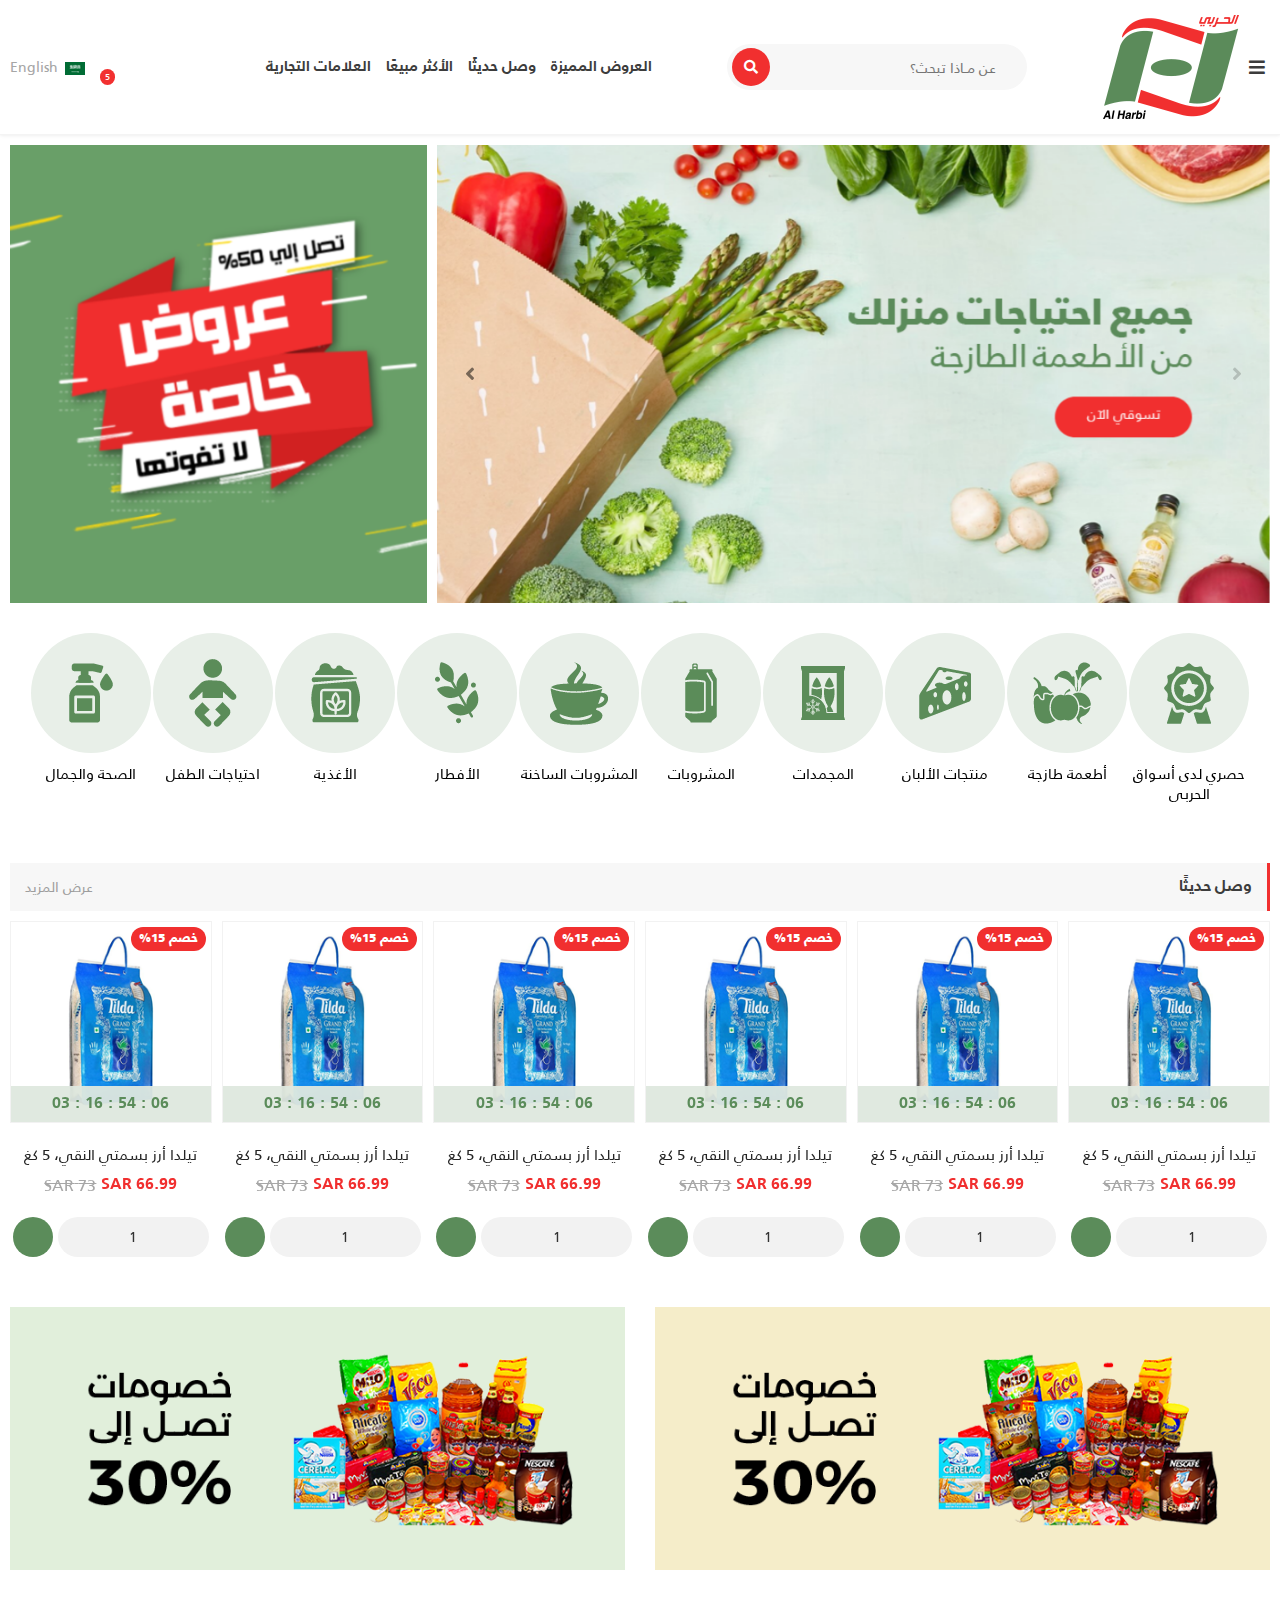
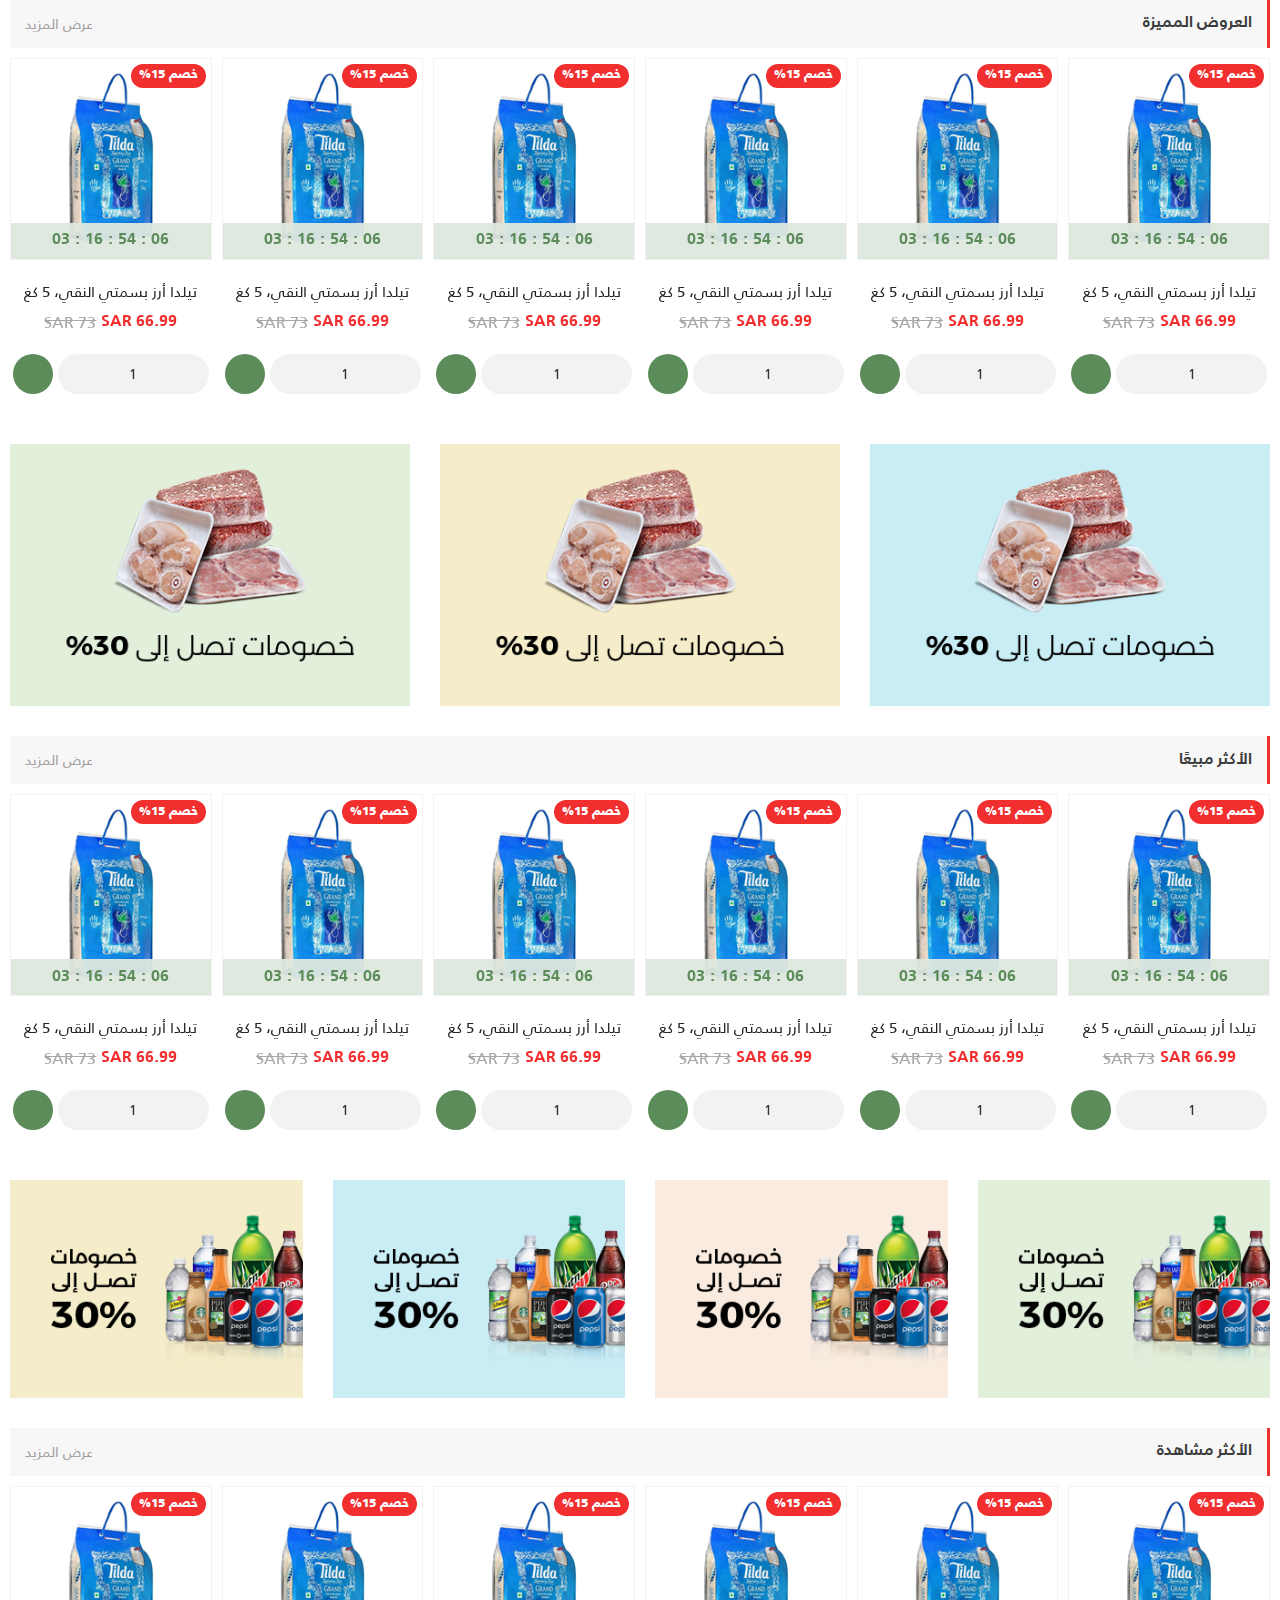
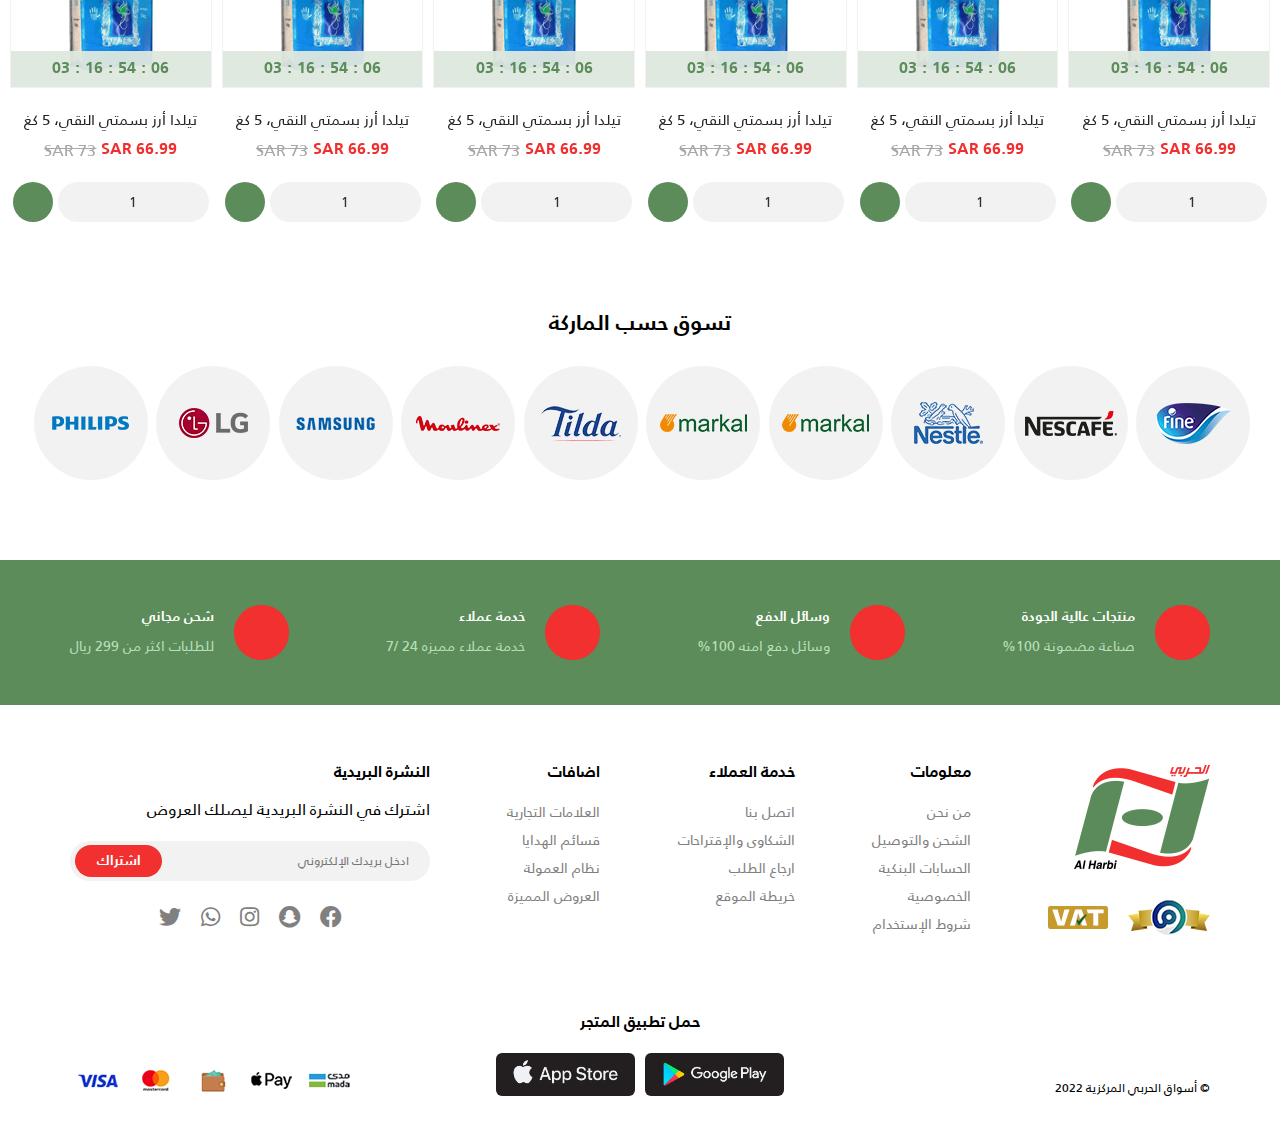
==== commit 5f511dac: "edit" ====
--- a/index.html
+++ b/index.html
@@ -122,14 +122,10 @@
               <i class="las la-shopping-cart"></i>
               <span>5</span>
             </button>
-            <div class="lang-div">
+            <a href="en.html" class="anc_lang anc_gh">
               <img src="images/ar.png" alt="">
-              العربية
-              <ul class="ul_gh ul-drop-lang">
-                <li><a href="en.html" class="anc_gh">English</a></li>
-                <li><a href="index.html" class="anc_gh">العربية</a></li>
-              </ul>
-            </div>
+              English
+            </a>
           </div>
         </div>
 
@@ -2142,8 +2138,8 @@
             <div class="app">
               <h4 class="m_P_gh">حمل تطبيق المتجر</h4>
               <div class="div_app_parant">
-                <a href="#" class="anc_app anc_gh"><img src="images/and.png" alt=""></a>
-                <a href="#" class="anc_app anc_gh"><img src="images/ios.png" alt=""></a>
+                <a href="#" class="anc_app anc_gh"><img src="images/playStore.png" alt=""></a>
+                <a href="#" class="anc_app anc_gh"><img src="images/appStore.png" alt=""></a>
               </div>
             </div>
             <img src="images/pay.png" alt="">
--- a/style/main.css
+++ b/style/main.css
@@ -62,7 +62,7 @@
 }
 
 .over_ {
-  overflow-y: hidden;
+  overflow: hidden;
 }
 
 ::-webkit-scrollbar {
@@ -96,7 +96,7 @@
   font-size: 14px;
   line-height: 30px;
   text-transform: capitalize;
-  color: #3c3c3c;
+  color: #9e9e9e;
 }
 .title-div .anc_more_:hover {
   color: #f12f2f;
@@ -191,17 +191,20 @@
 .fixed_ {
   position: fixed;
   top: 0;
-  left: 0;
-  right: 0;
+  width: 100%;
+  inset-inline-start: 0;
   background-color: #ffffff;
   z-index: 50;
   transition: 0.5s;
-  padding: 10px;
-  box-shadow: 0px 0px 5px 0px #99a7b8;
+  padding: 15px 10px !important;
+  box-shadow: 0 0 4px rgba(22, 22, 22, 0.1);
 }
 .fixed_ .logo img {
-  width: 60px;
+  width: 60px !important;
   height: auto;
+}
+.open-side-menu .fixed_ {
+  inset-inline-start: 250px;
 }
 
 .fixsedt {
@@ -332,6 +335,18 @@
   .slider .swiper-horizontal > .swiper-pagination-bullets,
 .slider .swiper-pagination-bullets.swiper-pagination-horizontal {
     bottom: 10px;
+  }
+  .swiper-pagination-bullet {
+    width: 7px;
+    height: 7px;
+  }
+  .swiper-horizontal > .swiper-pagination-bullets .swiper-pagination-bullet,
+.swiper-pagination-horizontal.swiper-pagination-bullets .swiper-pagination-bullet {
+    margin: 0 var(--swiper-pagination-bullet-horizontal-gap, 3px);
+  }
+  .category .swiper-horizontal > .swiper-pagination-bullets,
+.category .swiper-pagination-bullets.swiper-pagination-horizontal {
+    bottom: -37px;
   }
   .swiper-button-next i,
 .swiper-button-prev i {
@@ -437,6 +452,9 @@
   overflow: hidden;
   margin-bottom: 20px;
   border: 1px solid #f2f2f2;
+}
+.item-product .img_div_pro .anc_product {
+  text-align: center;
 }
 .item-product .img_div_pro .anc_product img {
   max-width: 100%;
@@ -469,7 +487,7 @@
   left: 0;
   right: 0;
   height: 36px;
-  background-color: #dee8de;
+  background-color: rgba(222, 232, 222, 0.95);
   display: flex;
   align-items: center;
   justify-content: center;
@@ -666,9 +684,12 @@
 
 @media only screen and (max-width: 767px) {
   .anc_brand {
-    width: 90px;
-    height: 90px;
+    width: 105px;
+    height: 105px;
     padding: 10px;
+  }
+  .brands {
+    padding: 0;
   }
 }
 .brands .swiper-button-next,
@@ -758,13 +779,21 @@
   display: flex;
   align-items: center;
   justify-content: space-between;
-  padding: 15px 0px;
+}
+@media only screen and (min-width: 768px) {
+  .header {
+    padding: 15px 0px;
+  }
 }
 .header .logo {
   display: flex;
 }
 .header .logo img {
   transition: 0.5s;
+}
+
+header {
+  box-shadow: 0 0 4px rgba(22, 22, 22, 0.1);
 }
 
 .load-page {
@@ -779,57 +808,27 @@
   justify-content: center;
   z-index: 999999999;
 }
+@media only screen and (max-width: 767px) {
+  .load-page img {
+    width: 200px;
+  }
+}
 
 .nav_button {
   margin-bottom: 10px;
-}
-
-.lang-div {
+  border-top: 1px solid #f4f4f4;
+}
+
+.anc_lang {
   font-size: 14px;
   color: #a6a6a6;
-  position: relative;
   transition: 0.5s;
 }
-.lang-div img {
+.anc_lang img {
   -webkit-margin-end: 3px;
           margin-inline-end: 3px;
 }
-.lang-div:hover {
-  color: #f12f2f;
-}
-.lang-div::after {
-  content: "\f107";
-  font-family: "line awesome free";
-  font-weight: 900;
-  font-size: 8px;
-}
-.lang-div:hover .ul-drop-lang {
-  visibility: visible;
-  opacity: 1;
-  z-index: 1;
-}
-.lang-div .ul-drop-lang {
-  position: absolute;
-  text-align: center;
-  padding: 10px;
-  min-width: 120px;
-  inset-inline-end: 0;
-  background-color: #ffffff;
-  box-shadow: 0 0 4px rgba(22, 22, 22, 0.1);
-  top: 25px;
-  visibility: hidden;
-  opacity: 0;
-  z-index: -1;
-  transition: 0.5s;
-}
-.lang-div .ul-drop-lang a {
-  font-size: 14px;
-  color: #a6a6a6;
-}
-.lang-div .ul-drop-lang a:first-child {
-  margin-bottom: 5px;
-}
-.lang-div .ul-drop-lang a:hover {
+.anc_lang:hover {
   color: #f12f2f;
 }
 
@@ -855,7 +854,6 @@
   transform: translateY(-50%);
   top: 50%;
   inset-inline-end: 5px;
-  border: 1px solid transparent;
   color: #ffffff;
   display: flex;
   align-items: center;
@@ -868,9 +866,8 @@
 }
 .input-serch-div .btn_serach:hover {
   outline: 0;
-  background-color: transparent;
-  border-color: #f12f2f;
-  color: #f12f2f;
+  background-color: #5b8c5a;
+  color: #ffffff;
 }
 
 .user-shoping {
@@ -929,11 +926,8 @@
   display: flex;
   align-items: center;
   justify-content: space-between;
-  overflow-x: auto;
   background-color: #ffffff;
-  box-shadow: 0 0 4px rgba(22, 22, 22, 0.1);
   padding: 0 10px;
-  overflow-y: hidden;
 }
 .ul_nav_buttom a.b_red {
   background-color: #f12f2f;
@@ -993,6 +987,11 @@
   color: #f12f2f;
 }
 
+@media only screen and (max-width: 1450px) {
+  .ul_nav_buttom {
+    display: none;
+  }
+}
 .btn-search-mobile i {
   rotate: -90deg;
 }
@@ -1001,7 +1000,7 @@
   height: 100%;
   width: 0;
   position: fixed;
-  z-index: 1;
+  z-index: 100;
   top: 0;
   inset-inline-start: 0;
   background-color: #5b8b5a;
@@ -1012,6 +1011,7 @@
 .ul_sidebar > li {
   min-height: 35px;
   padding: 0 13px;
+  width: 250px;
   display: flex;
   align-items: center;
   justify-content: flex-start;
@@ -1061,19 +1061,14 @@
 }
 
 #main {
+  right: 0;
+  text-align: start;
+  position: relative;
   transition: 0.5s;
-  text-align: start;
-}
-
-#main.active {
-  transform: translateX(250px);
-}
-
-html[dir=ltr] .open-side-menu {
-  transform: translateX(250px) !important;
-}
-html[dir=rtl] .open-side-menu {
-  transform: translateX(-250px) !important;
+}
+
+#main.open-side-menu {
+  right: 250px;
 }
 
 .login-popup-parant {
@@ -1415,12 +1410,10 @@
   height: 32px;
   border-radius: 16px;
   background-color: #f23030;
-  border: 1px solid transparent;
 }
 footer .newslatter .input_div .btn_newsla:hover {
-  color: #f12f2f;
-  background-color: transparent;
-  border-color: #f12f2f;
+  color: #ffffff;
+  background-color: #5b8c5a;
 }
 html[dir=rtl] footer .newslatter .input_div .btn_newsla {
   left: 5px;
@@ -1563,12 +1556,16 @@
   justify-content: center;
   margin: 0 5px;
 }
+.copyright_parant .copyright .app a img {
+  max-width: 100%;
+}
 .copyright_parant .copyright .app a:hover {
   background-color: #5b8c5a;
 }
 .copyright_parant .copyright p {
   font-size: 12px;
   color: #000000;
+  width: 286px;
 }
 .copyright_parant .copyright .maroof {
   margin-bottom: 20px;
@@ -1585,17 +1582,20 @@
     order: 1;
     margin-bottom: 15px;
   }
-  .copyright_parant .copyright img {
+  .copyright_parant .copyright > img {
     order: 2;
     margin-bottom: 10px;
   }
   .copyright_parant .copyright p {
     order: 3;
+    text-align: center;
+    width: 100%;
   }
   .footer {
     display: flex;
     align-items: flex-start;
     flex-direction: column;
+    padding: 60px 0 30px;
   }
   .logo-f {
     text-align: center;
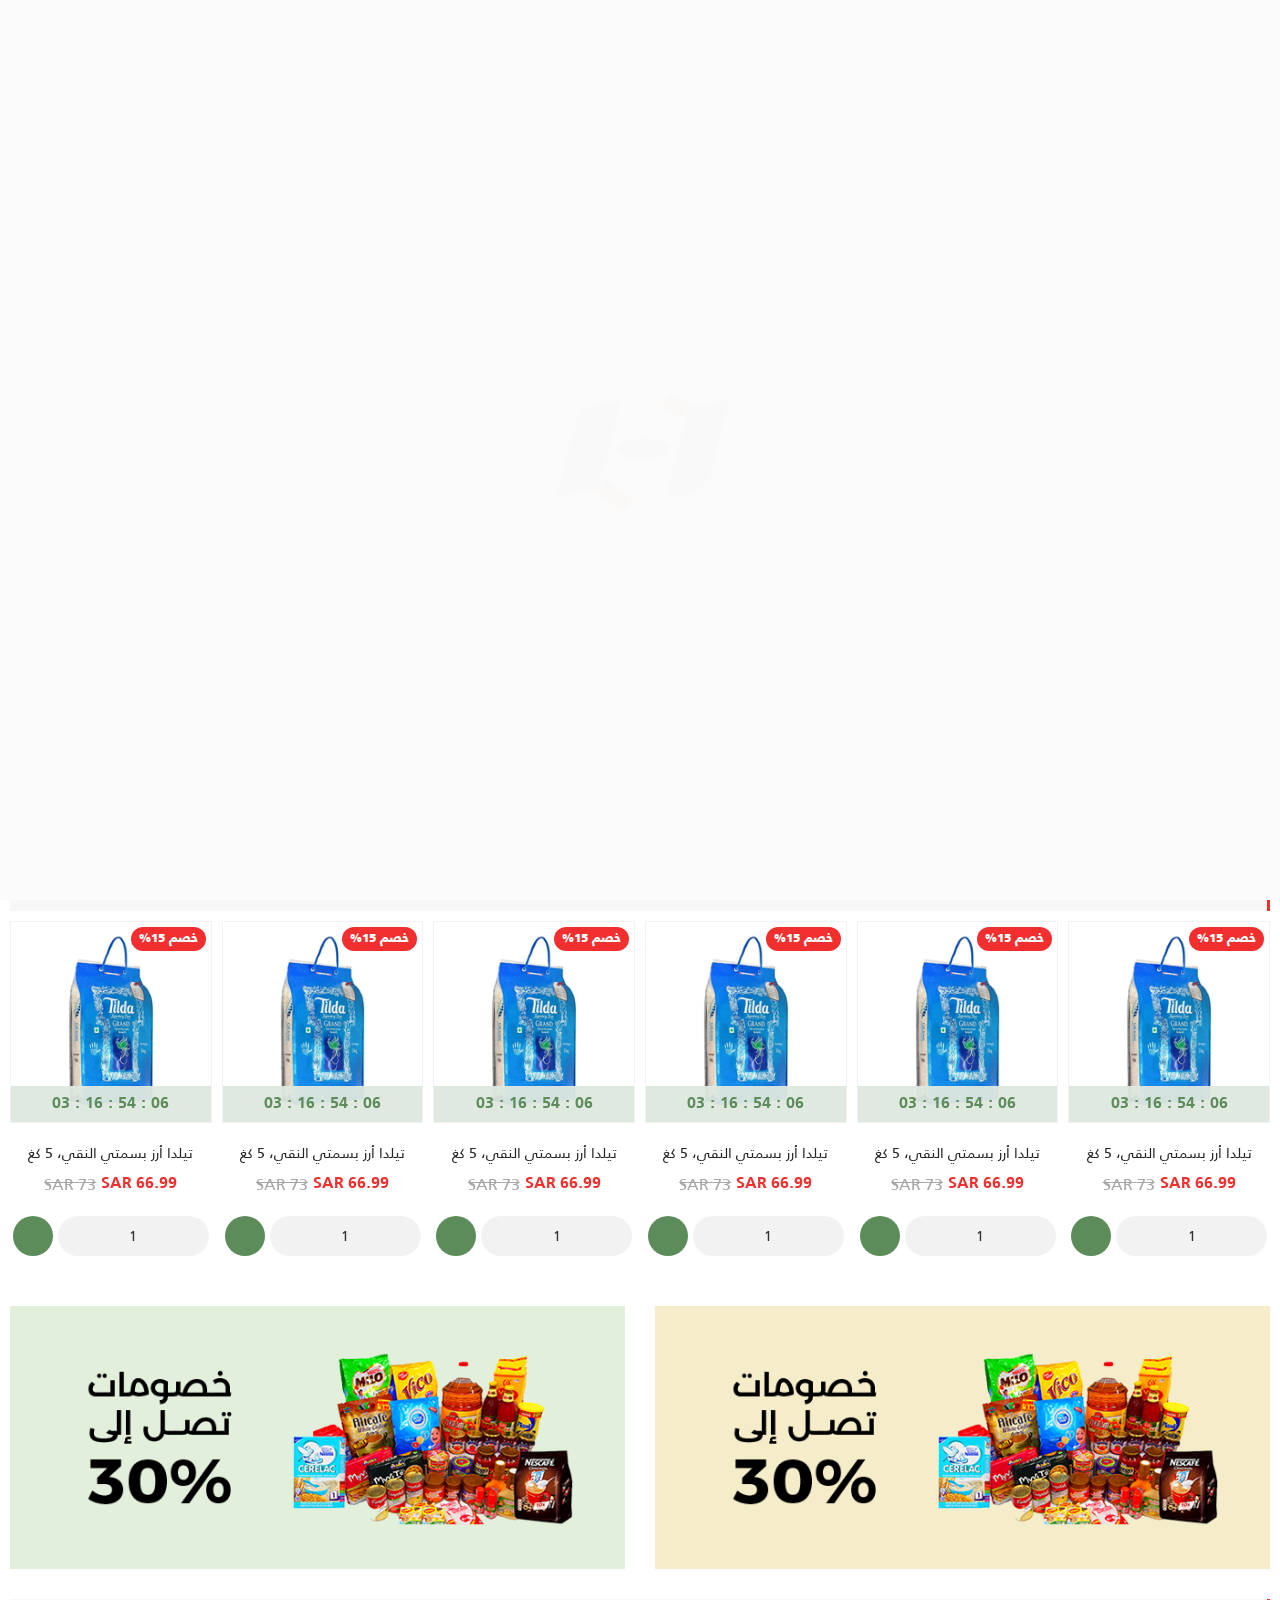
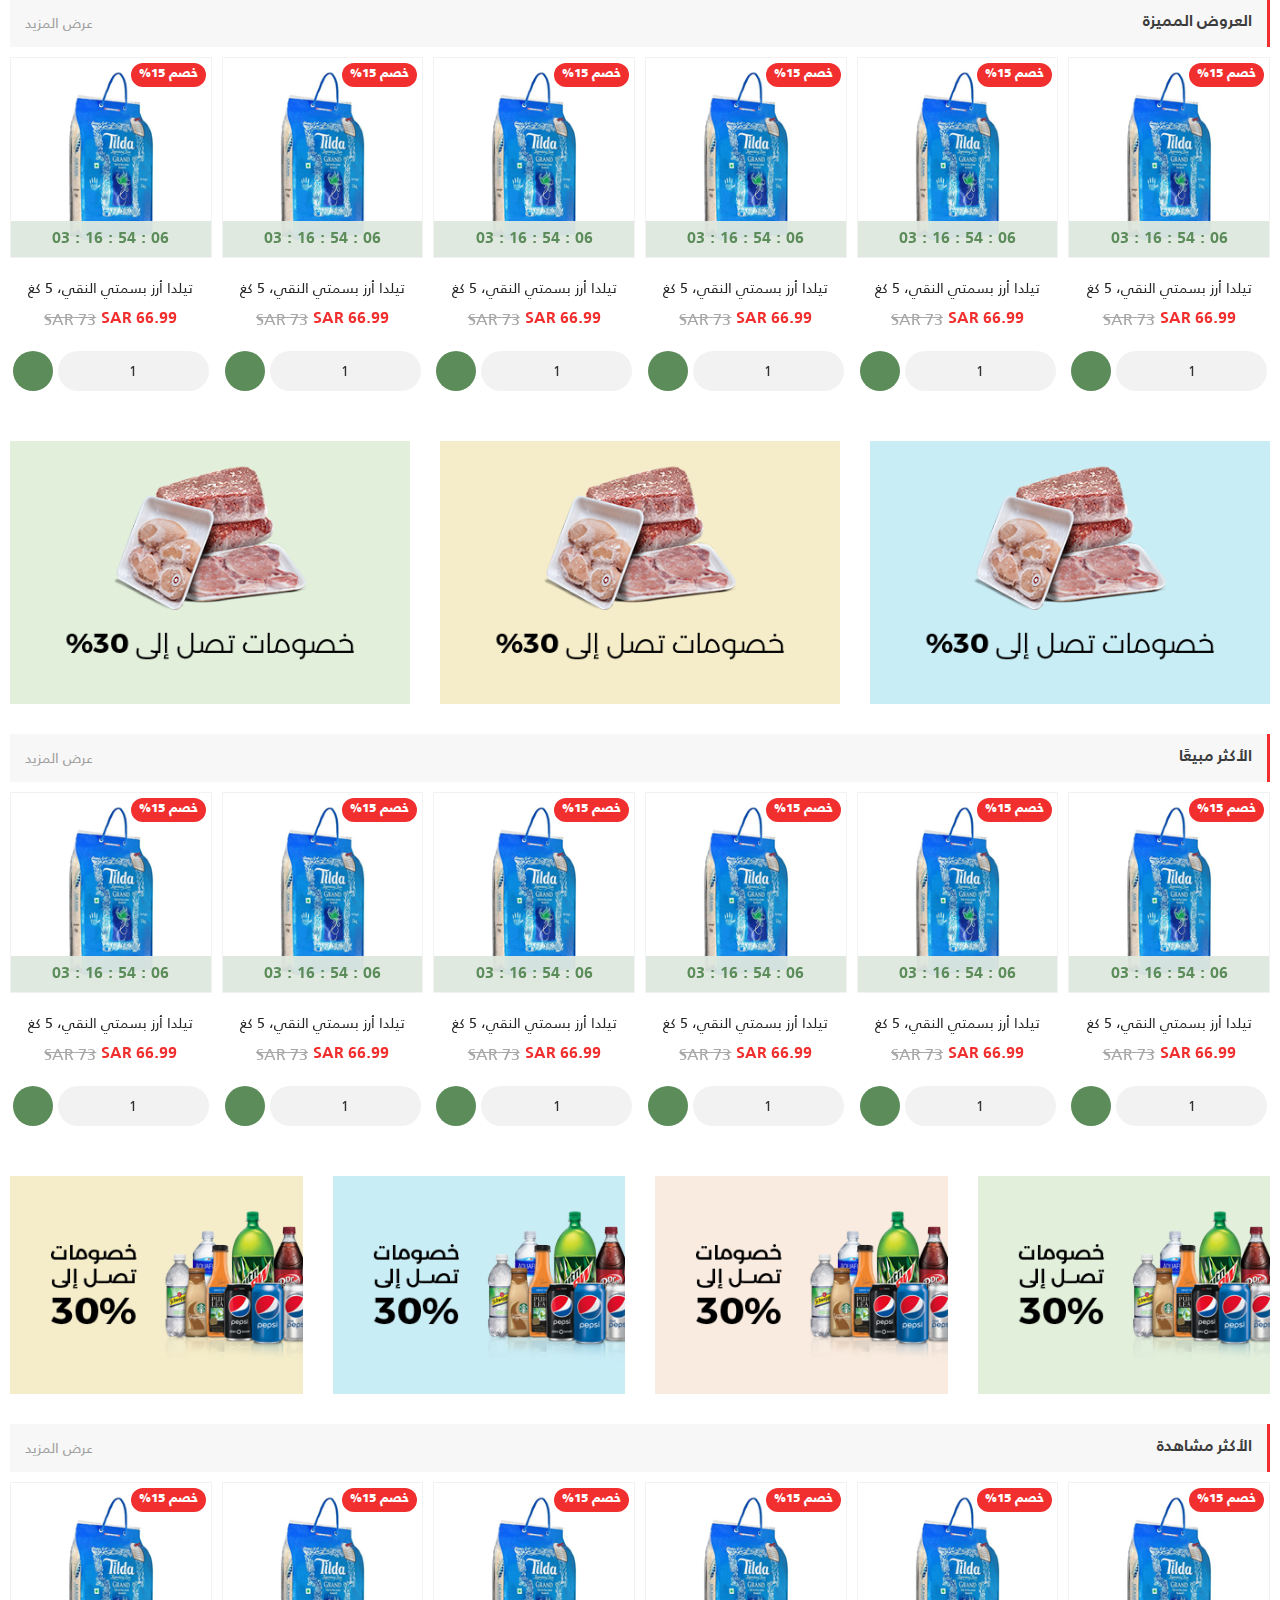
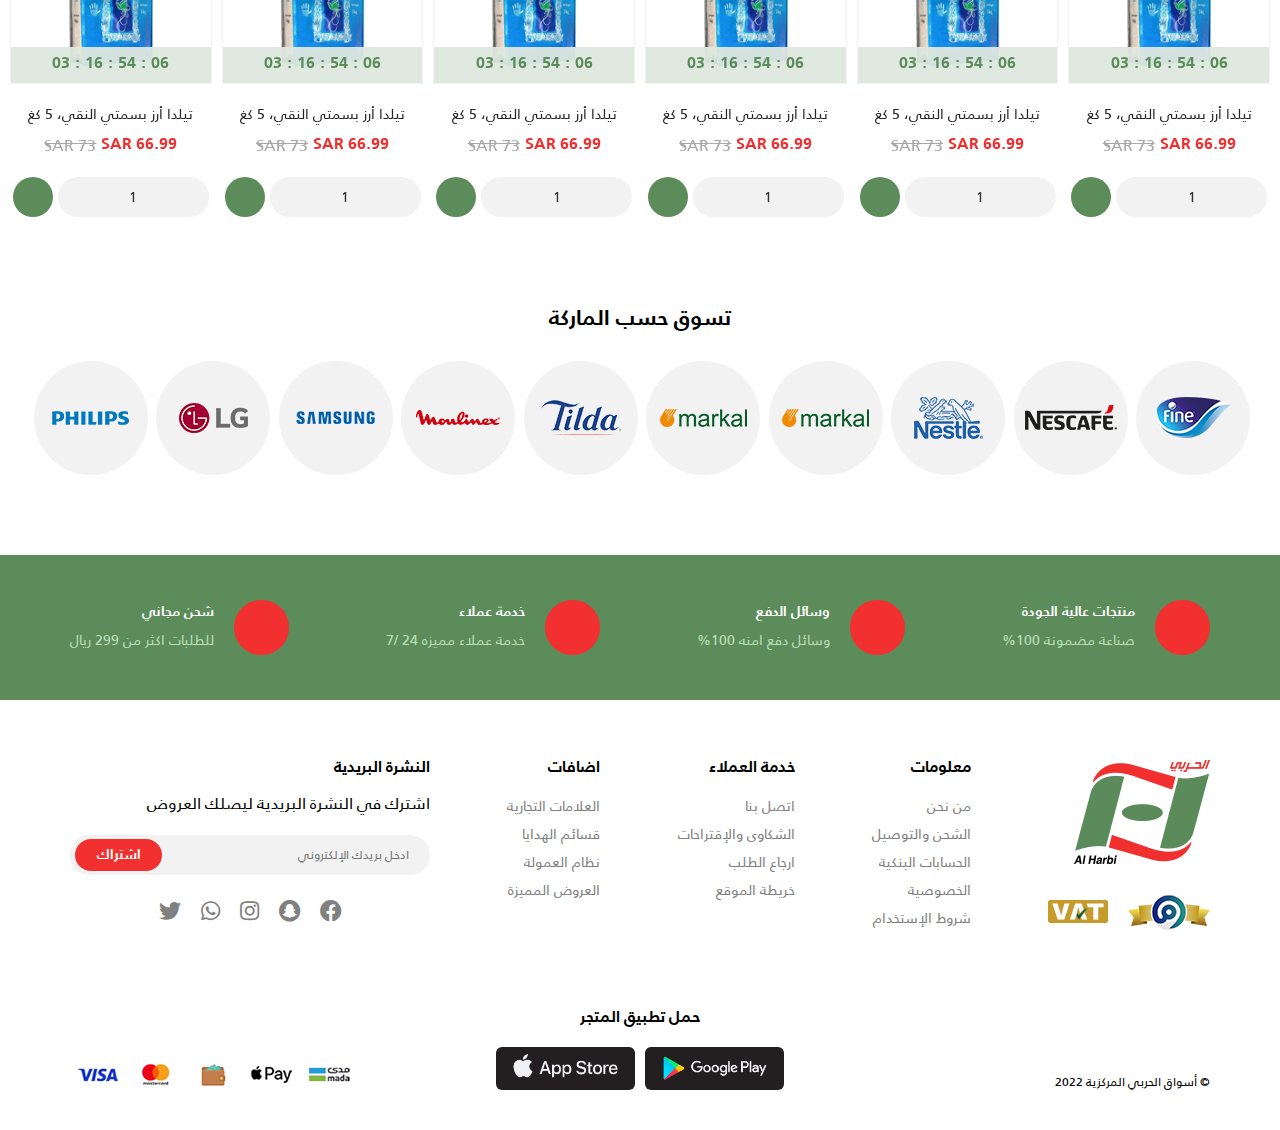
==== commit ae58adcf: "edit" ====
--- a/index.html
+++ b/index.html
@@ -123,7 +123,7 @@
               <span>5</span>
             </button>
             <a href="en.html" class="anc_lang anc_gh">
-              <img src="images/ar.png" alt="">
+              <img src="images/lang.png" alt="">
               English
             </a>
           </div>
--- a/style/main.css
+++ b/style/main.css
@@ -377,6 +377,9 @@
   justify-content: center;
   flex-direction: column;
 }
+.category .anc_cats img:hover {
+  filter: invert(100%) sepia(0%) saturate(7485%) hue-rotate(239deg) brightness(106%) contrast(98%);
+}
 .category .anc_cats:hover span {
   color: #f12f2f;
 }
@@ -385,6 +388,7 @@
 }
 .category .anc_cats:hover .img-cats img {
   filter: invert(100%) sepia(0%) saturate(7485%) hue-rotate(239deg) brightness(106%) contrast(98%);
+  -webkit-filter: invert(100%) sepia(0%) saturate(7485%) hue-rotate(239deg) brightness(106%) contrast(98%);
 }
 .category .anc_cats span {
   font-size: 15px;
@@ -459,6 +463,7 @@
 .item-product .img_div_pro .anc_product img {
   max-width: 100%;
   transition: 0.5s;
+  width: 100%;
 }
 .item-product .img_div_pro .anc_product:hover img {
   transform: scale(1.1);
@@ -499,7 +504,7 @@
   font-weight: 700;
 }
 .item-product .anc_product_ {
-  font-size: 15px;
+  font-size: 14px;
   color: #242424;
   text-align: center;
   margin-bottom: 10px;
@@ -525,14 +530,17 @@
 .item-product .Quantity {
   width: 151px;
   height: 40px;
-  -webkit-margin-end: 5px;
-          margin-inline-end: 5px;
+  margin-left: 5px;
   border-radius: 20px;
   background-color: #f2f2f2;
+  direction: rtl;
   display: flex;
   align-items: center;
   justify-content: space-between;
   padding: 0 20px;
+}
+html[dir=ltr] .item-product .Quantity {
+  margin-right: 5px;
 }
 .item-product .Quantity button {
   font-size: 22px;
@@ -563,9 +571,18 @@
 }
 
 @media only screen and (max-width: 767px) {
+  .item-product .btn_cart_ {
+    height: 34px;
+    width: 34px;
+  }
   .item-product .Quantity {
     width: 115px;
     padding: 0 10px;
+    height: 34px;
+    border-radius: 17px;
+  }
+  .item-product .price {
+    flex-direction: column;
   }
   .new-secitioin,
 .offers_sectioin,
@@ -768,7 +785,7 @@
     margin-bottom: 20px;
   }
   .feat_div > i {
-    margin-bottom: 5px;
+    margin-bottom: 10px;
   }
   html[dir=ltr] .feat_div .feat_p {
     font-size: 13px;
@@ -808,6 +825,9 @@
   justify-content: center;
   z-index: 999999999;
 }
+.load-page img {
+  max-width: 250px;
+}
 @media only screen and (max-width: 767px) {
   .load-page img {
     width: 200px;
@@ -836,7 +856,7 @@
   position: relative;
 }
 .input-serch-div input {
-  width: 426px;
+  width: 600px;
   height: 46px;
   border-radius: 23px;
   padding: 0 30px;
@@ -845,6 +865,11 @@
   font-size: 14px;
   color: #a1a1a1;
 }
+@media only screen and (max-width: 1500px) {
+  .input-serch-div input {
+    width: 426px;
+  }
+}
 .input-serch-div input:focus {
   outline: 0;
   border-color: #f12f2f;
@@ -899,12 +924,12 @@
   display: flex;
   align-items: center;
   justify-content: center;
-  width: 15px;
+  width: 16px;
   height: 16px;
   border-radius: 8px;
   color: #ffffff;
   font-size: 9px;
-  inset-inline-start: 0;
+  right: -6px;
   top: 2px;
   background-color: #f23030;
 }
@@ -1066,9 +1091,15 @@
   position: relative;
   transition: 0.5s;
 }
+html[dir=ltr] #main {
+  left: 0;
+}
 
 #main.open-side-menu {
   right: 250px;
+}
+html[dir=ltr] #main.open-side-menu {
+  left: 250px;
 }
 
 .login-popup-parant {
@@ -1262,8 +1293,8 @@
 .nav_top .anc_nav_t {
   font-size: 15px;
   color: #3c3c3c;
-  -webkit-margin-end: 15px;
-          margin-inline-end: 15px;
+  -webkit-margin-end: 30px;
+          margin-inline-end: 30px;
   font-weight: 700;
 }
 .nav_top .anc_nav_t:hover {
@@ -1311,11 +1342,14 @@
   }
 }
 @media only screen and (max-width: 767px) {
+  header {
+    padding: 10px 0;
+  }
   .header {
     justify-content: space-between;
   }
   .header .logo img {
-    width: 90px;
+    width: 60px;
   }
   .header .btn_heart {
     display: none;
@@ -1326,6 +1360,9 @@
   .user-shoping button:last-of-type {
     -webkit-margin-end: 0px;
             margin-inline-end: 0px;
+  }
+  .user-shoping .anc_lang {
+    display: none;
   }
 }
 footer .f_btn {
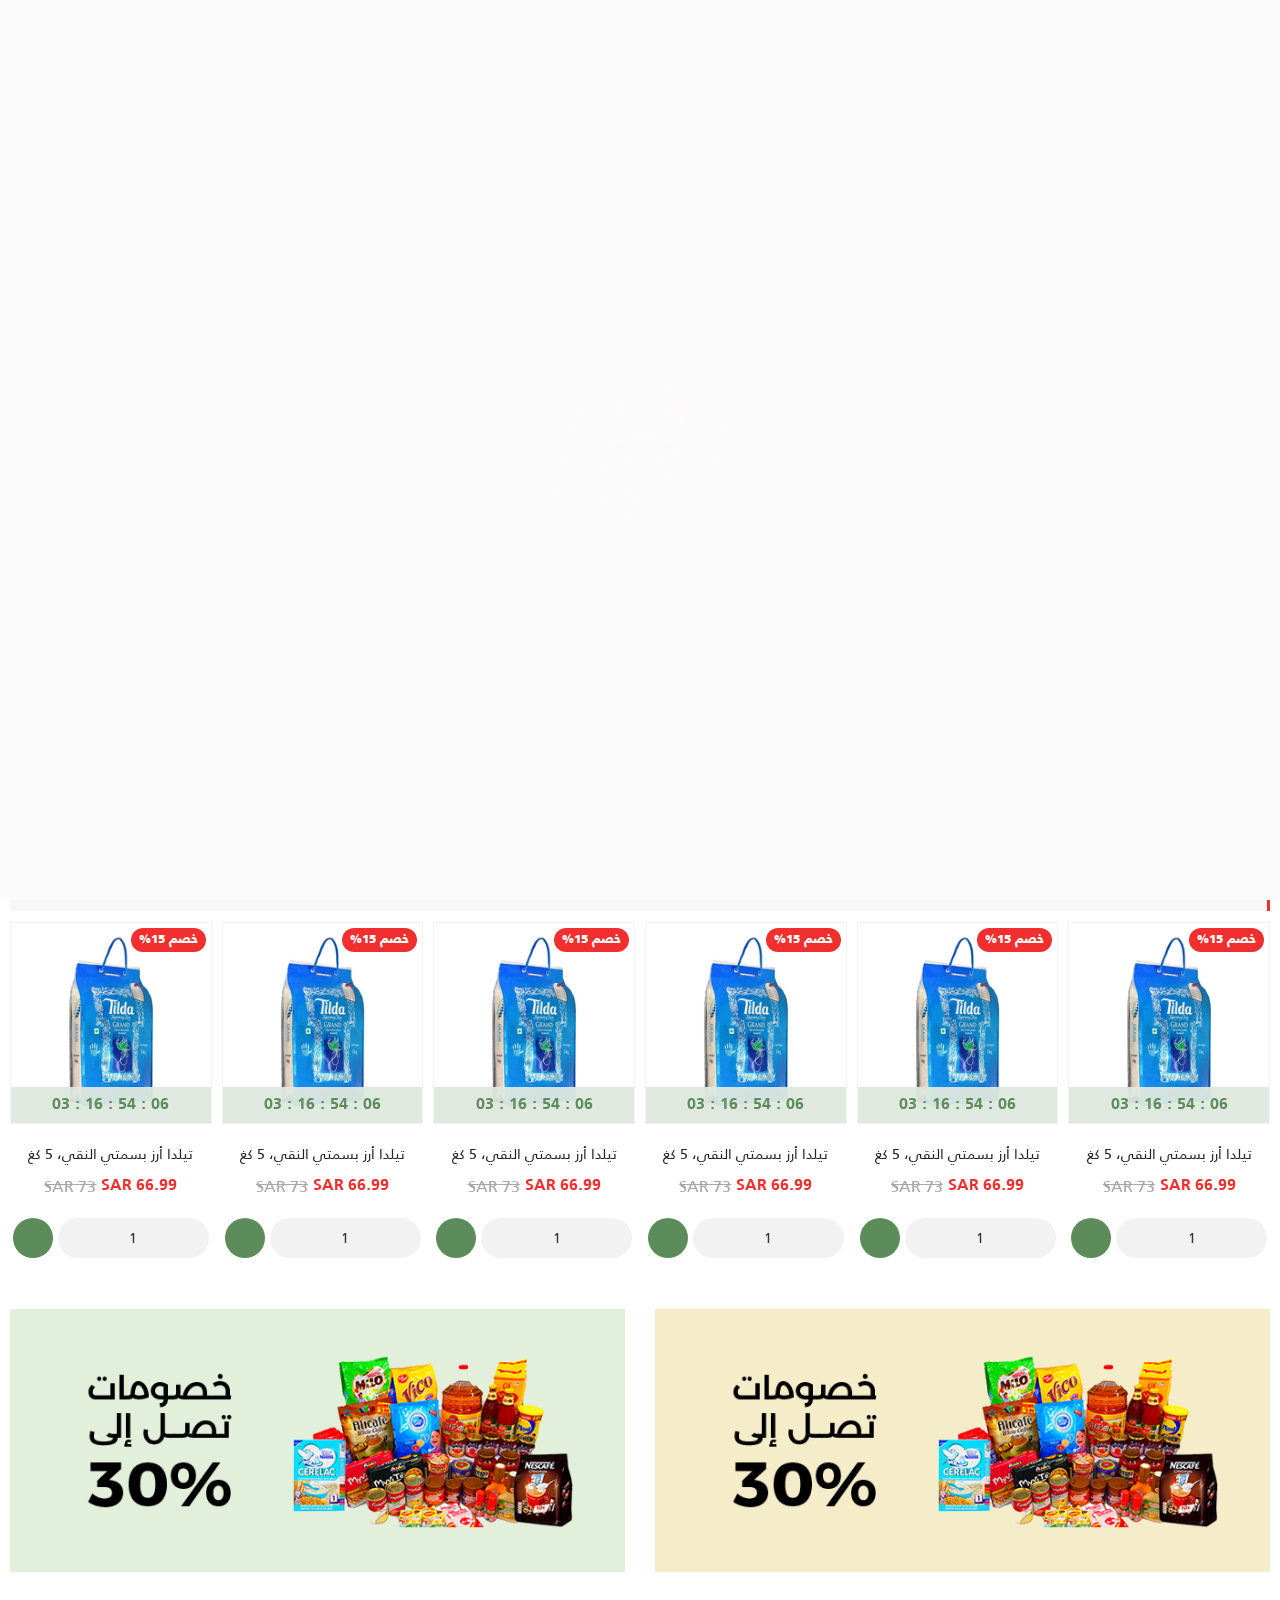
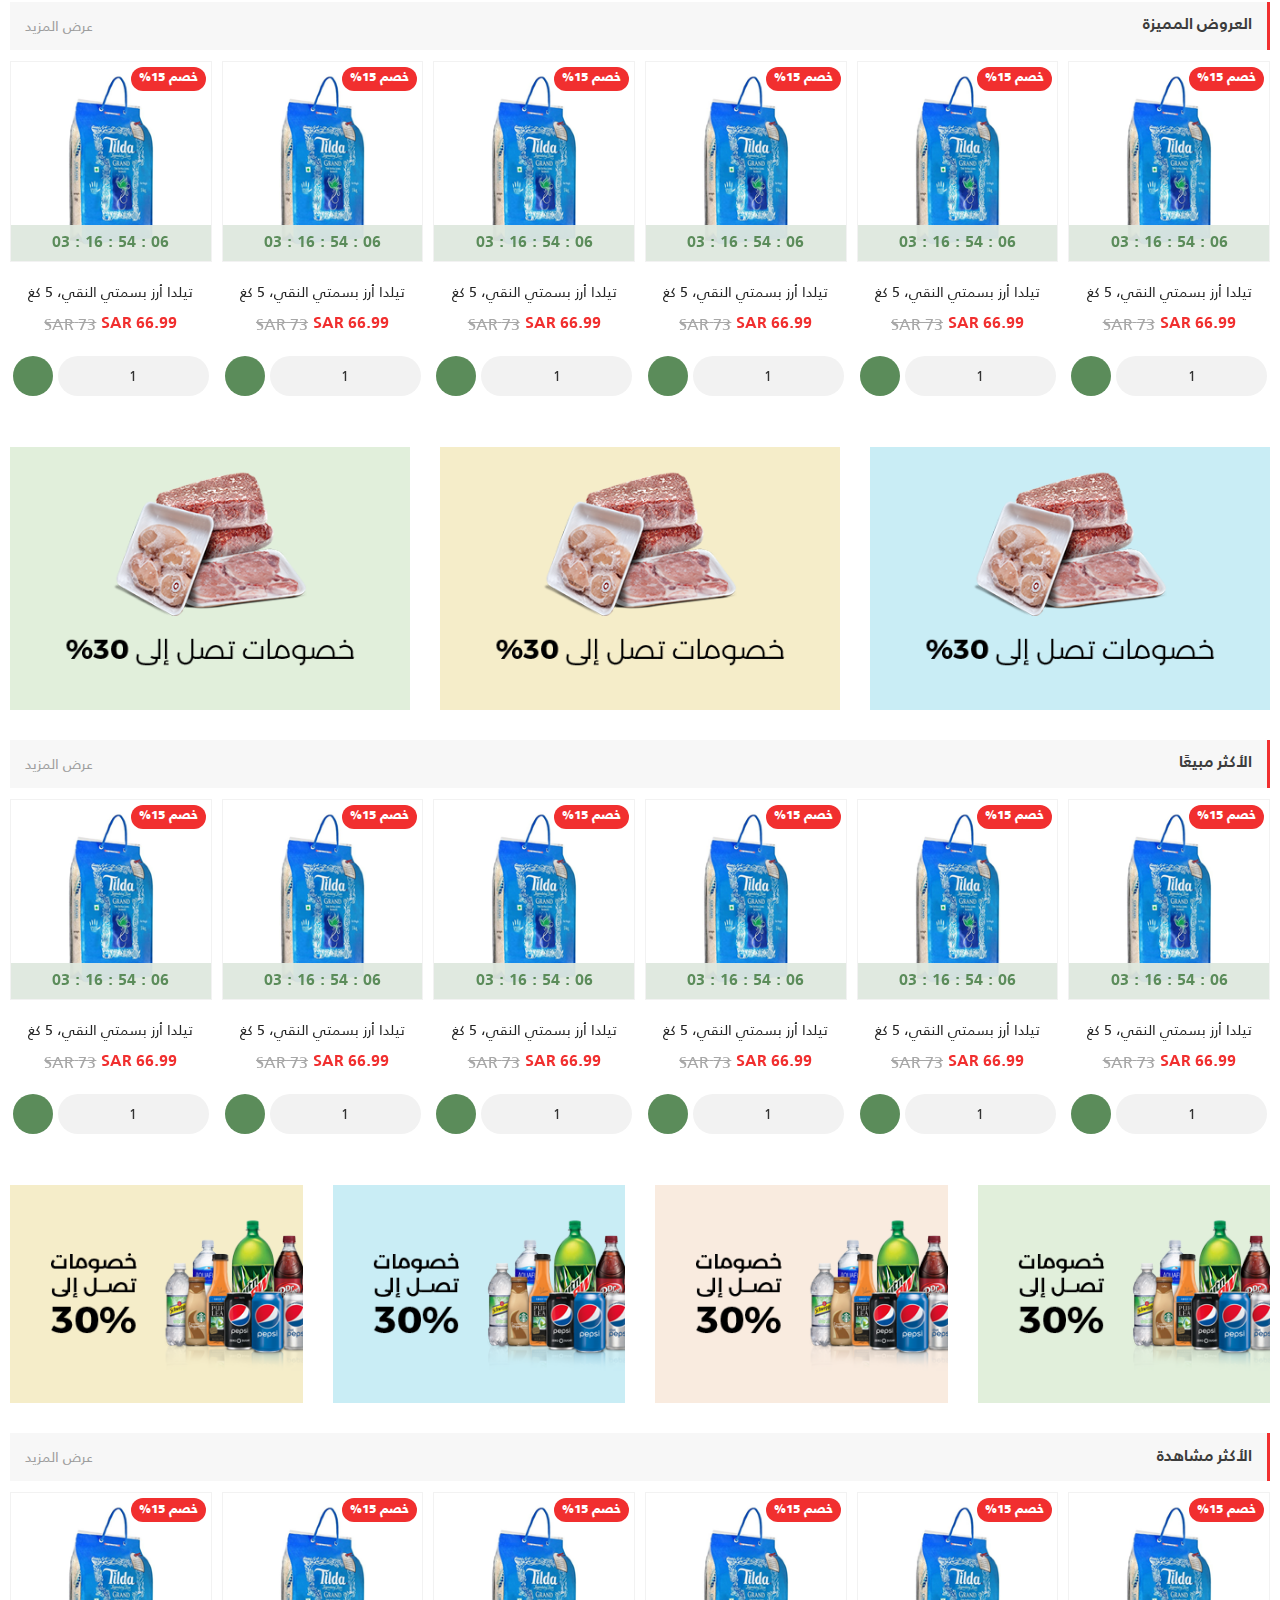
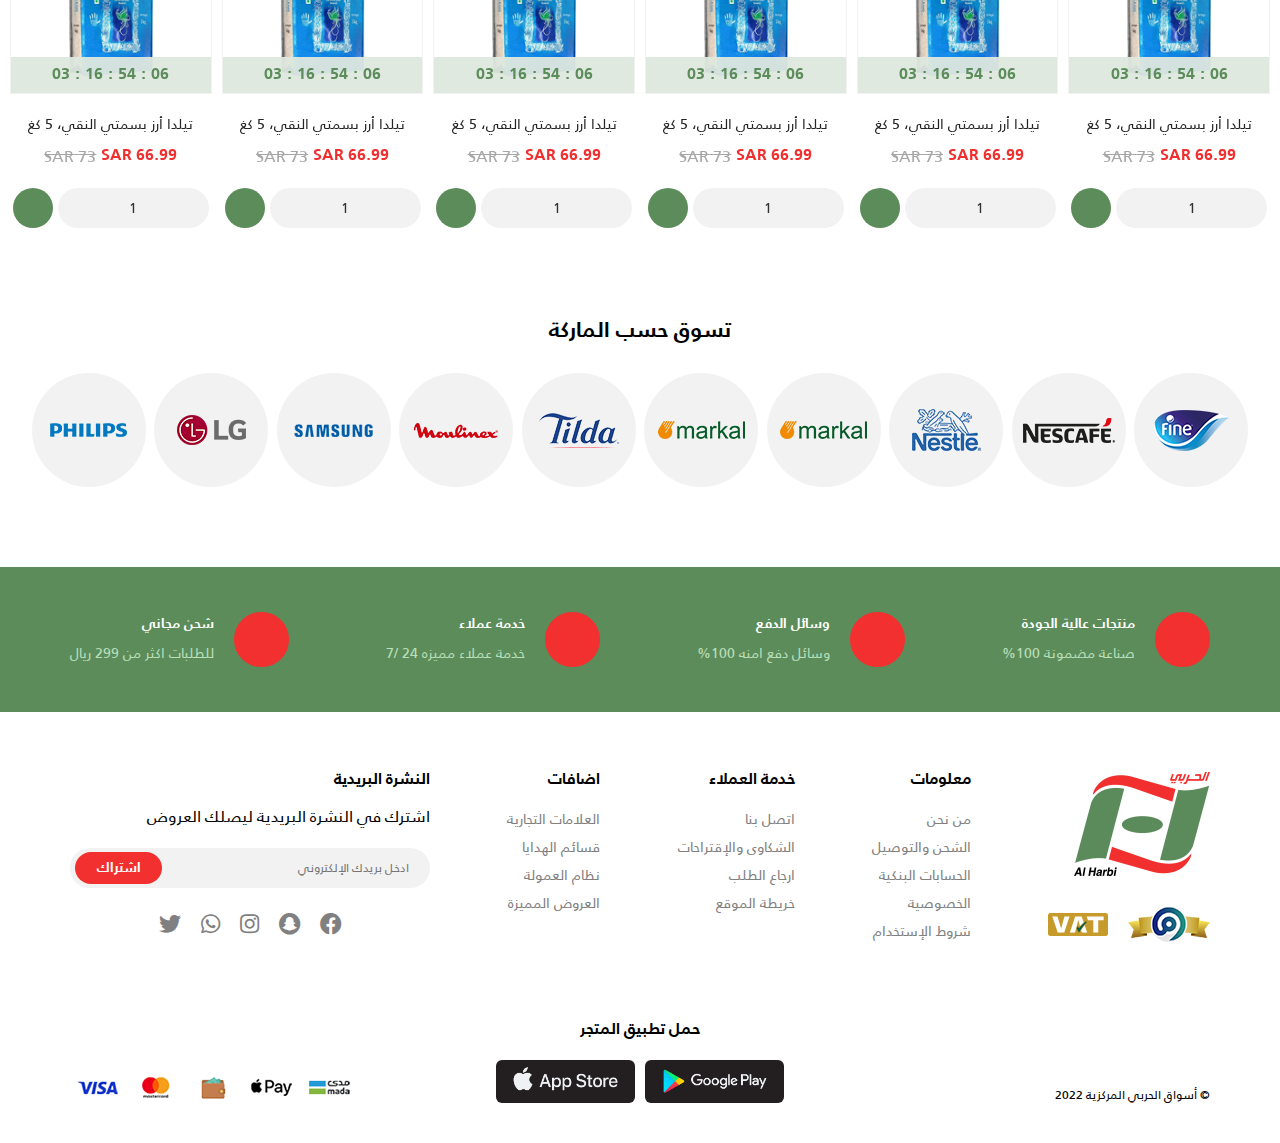
==== commit 7deebc70: "dit" ====
--- a/index.html
+++ b/index.html
@@ -56,7 +56,7 @@
       <li class="nested-menu">
         <a href="#" class="anc_gh anc_sidebar">أطعمة طازجة</a>
         <ul class="ul_nested_menu ul_gh">
-          <li><a href="#" class="anc_gh anc_nested-menu">فرعي</a></li>
+          <li><a href="#" class="anc_gh anc_nested-menu">أطعمة طازجة </a></li>
           <li><a href="#" class="anc_gh anc_nested-menu">فرعي</a></li>
           <li><a href="#" class="anc_gh anc_nested-menu">فرعي</a></li>
           <li><a href="#" class="anc_gh anc_nested-menu">فرعي</a></li>
@@ -136,7 +136,7 @@
           <li class="action_menu">
             <a href="#" class="anc_gh anc_nav_b"> حصري لدى أسواق الحربي </a>
             <ul class="ul_menu ul_gh">
-              <li><a href="#" class="anc_gh anc_menu">فرعي</a></li>
+              <li><a href="#" class="anc_gh anc_menu">حصري لدى أسواق الحربي </a></li>
               <li><a href="#" class="anc_gh anc_menu"> فرعي</a></li>
               <li><a href="#" class="anc_gh anc_menu">فرعي</a></li>
             </ul>
@@ -144,7 +144,7 @@
           <li class="action_menu">
             <a href="#" class="anc_gh anc_nav_b"> أطعمة طازجة </a>
             <ul class="ul_menu ul_gh">
-              <li><a href="#" class="anc_gh anc_menu">أطعمة طازجة</a></li>
+              <li><a href="#" class="anc_gh anc_menu">أطعمة طازجة أطعمة طازجة </a></li>
               <li><a href="#" class="anc_gh anc_menu"> فرعي</a></li>
               <li><a href="#" class="anc_gh anc_menu">فرعي</a></li>
             </ul>
--- a/style/main.css
+++ b/style/main.css
@@ -377,19 +377,6 @@
   justify-content: center;
   flex-direction: column;
 }
-.category .anc_cats img:hover {
-  filter: invert(100%) sepia(0%) saturate(7485%) hue-rotate(239deg) brightness(106%) contrast(98%);
-}
-.category .anc_cats:hover span {
-  color: #f12f2f;
-}
-.category .anc_cats:hover .img-cats {
-  background-color: #f12f2f;
-}
-.category .anc_cats:hover .img-cats img {
-  filter: invert(100%) sepia(0%) saturate(7485%) hue-rotate(239deg) brightness(106%) contrast(98%);
-  -webkit-filter: invert(100%) sepia(0%) saturate(7485%) hue-rotate(239deg) brightness(106%) contrast(98%);
-}
 .category .anc_cats span {
   font-size: 15px;
   line-height: 20px;
@@ -398,7 +385,7 @@
   height: 40px;
   transition: 0.5s;
 }
-.category .img-cats {
+.category .anc_cats .img-cats {
   display: flex;
   align-items: center;
   justify-content: center;
@@ -409,15 +396,27 @@
   margin-bottom: 10px;
   transition: 0.5s;
 }
-.category .img-cats img {
-  filter: invert(52%) sepia(18%) saturate(804%) hue-rotate(70deg) brightness(91%) contrast(93%);
+.category .anc_cats .img-cats img {
+  filter: brightness(0) saturate(100%) invert(52%) sepia(18%) saturate(804%) hue-rotate(70deg) brightness(91%) contrast(93%);
+}
+.category .anc_cats:hover span {
+  color: #f12f2f;
+}
+.category .anc_cats:hover .img-cats {
+  background-color: #f12f2f;
+}
+.category .anc_cats:hover .img-cats img {
+  filter: none;
 }
 
 @media only screen and (max-width: 767px) {
   .category {
     padding: 0;
   }
-  .category .img-cats {
+  html[dir=rtl] .category .anc_cats span {
+    font-size: 14px;
+  }
+  .category .anc_cats .img-cats {
     width: 105px;
     height: 105px;
   }
@@ -451,6 +450,9 @@
   position: relative;
 }
 
+.item-product {
+  padding: 1px 0;
+}
 .item-product .img_div_pro {
   position: relative;
   overflow: hidden;
@@ -521,11 +523,13 @@
   font-size: 16px;
   color: #f12f2f;
   font-weight: 700;
+  line-height: 1.5;
 }
 .item-product .price span {
   font-size: 16px;
   text-decoration: line-through;
   color: #a7a7a7;
+  line-height: 1.5;
 }
 .item-product .Quantity {
   width: 151px;
@@ -575,6 +579,9 @@
     height: 34px;
     width: 34px;
   }
+  html[dir=rtl] .item-product .img_div_pro .countdown span {
+    font-size: 14px;
+  }
   .item-product .Quantity {
     width: 115px;
     padding: 0 10px;
@@ -583,6 +590,7 @@
   }
   .item-product .price {
     flex-direction: column;
+    margin-bottom: 15px;
   }
   .new-secitioin,
 .offers_sectioin,
@@ -691,6 +699,7 @@
   align-items: center;
   justify-content: center;
   border: 2px solid transparent;
+  margin: auto;
 }
 .anc_brand:hover {
   border-color: #f12f2f;
@@ -785,7 +794,7 @@
     margin-bottom: 20px;
   }
   .feat_div > i {
-    margin-bottom: 10px;
+    margin-bottom: 15px;
   }
   html[dir=ltr] .feat_div .feat_p {
     font-size: 13px;
@@ -950,7 +959,8 @@
 .ul_nav_buttom {
   display: flex;
   align-items: center;
-  justify-content: space-between;
+  justify-content: start;
+  flex-wrap: wrap;
   background-color: #ffffff;
   padding: 0 10px;
 }
@@ -963,6 +973,8 @@
 }
 .ul_nav_buttom .anc_nav_b {
   padding: 15px 10px;
+  -webkit-margin-end: 5px;
+          margin-inline-end: 5px;
   font-size: 15px;
   text-transform: capitalize;
   color: #3c3c3c;
@@ -1004,11 +1016,17 @@
   z-index: -1;
   transition: 0.5s;
 }
-.ul_nav_buttom .action_menu .ul_menu .anc_menu {
+.ul_nav_buttom .action_menu .ul_menu li {
+  margin-bottom: 6px;
+}
+.ul_nav_buttom .action_menu .ul_menu li:last-child {
+  margin-bottom: 0;
+}
+.ul_nav_buttom .action_menu .ul_menu li .anc_menu {
   font-size: 14px;
   color: #a6a6a6;
 }
-.ul_nav_buttom .action_menu .ul_menu .anc_menu:hover {
+.ul_nav_buttom .action_menu .ul_menu li .anc_menu:hover {
   color: #f12f2f;
 }
 
@@ -1131,7 +1149,6 @@
   cursor: pointer;
 }
 .login-popup-parant .login-popup {
-  width: 439px;
   background-color: #ffffff;
   display: flex;
   flex-direction: column;
@@ -1146,20 +1163,21 @@
   font-size: 48px;
   color: #000000;
   text-align: center;
-  margin-bottom: 10px;
+  margin-bottom: 5px;
 }
 .login-popup-parant .login-popup h3 {
   font-size: 18px;
   color: #000000;
   font-weight: 700;
-  margin-bottom: 30px;
+  margin-bottom: 25px;
 }
 .login-popup-parant .forget_pass {
   font-size: 14px;
   color: #999999;
   font-weight: bold;
   text-align: center;
-  margin-bottom: 20px;
+  margin-bottom: 10px;
+  line-height: normal;
 }
 .login-popup-parant .forget_pass:hover {
   color: #f12f2f;
@@ -1177,7 +1195,7 @@
   display: flex;
   align-items: center;
   justify-content: center;
-  margin-bottom: 20px;
+  margin-bottom: 15px;
 }
 @media only screen and (max-width: 767px) {
   .login-popup-parant .btn_login {
@@ -1194,6 +1212,7 @@
   color: #000000;
   font-weight: 700;
   text-align: center;
+  line-height: normal;
 }
 .login-popup-parant .login-now a {
   font-size: 14px;
@@ -1204,16 +1223,17 @@
 .login-popup-parant .form-group {
   display: flex;
   flex-direction: column;
-  margin-bottom: 15px;
+  margin-bottom: 10px;
   width: 100%;
 }
 .login-popup-parant .form-group label {
   font-size: 14px;
   color: #000000;
   font-weight: 700;
-  margin-bottom: 10px;
+  margin-bottom: 6px;
   -webkit-margin-start: 20px;
           margin-inline-start: 20px;
+  line-height: normal;
 }
 .login-popup-parant .form-group label::after {
   content: "*";
@@ -1296,6 +1316,7 @@
   -webkit-margin-end: 30px;
           margin-inline-end: 30px;
   font-weight: 700;
+  text-transform: capitalize;
 }
 .nav_top .anc_nav_t:hover {
   color: #f12f2f;
@@ -1613,7 +1634,9 @@
   .copyright_parant .copyright {
     flex-direction: column;
     align-items: center;
-    margin-bottom: 20px;
+  }
+  .copyright_parant .copyright .div_app_parant {
+    margin-bottom: 25px;
   }
   .copyright_parant .copyright .app {
     order: 1;
@@ -1621,7 +1644,7 @@
   }
   .copyright_parant .copyright > img {
     order: 2;
-    margin-bottom: 10px;
+    margin-bottom: 25px;
   }
   .copyright_parant .copyright p {
     order: 3;
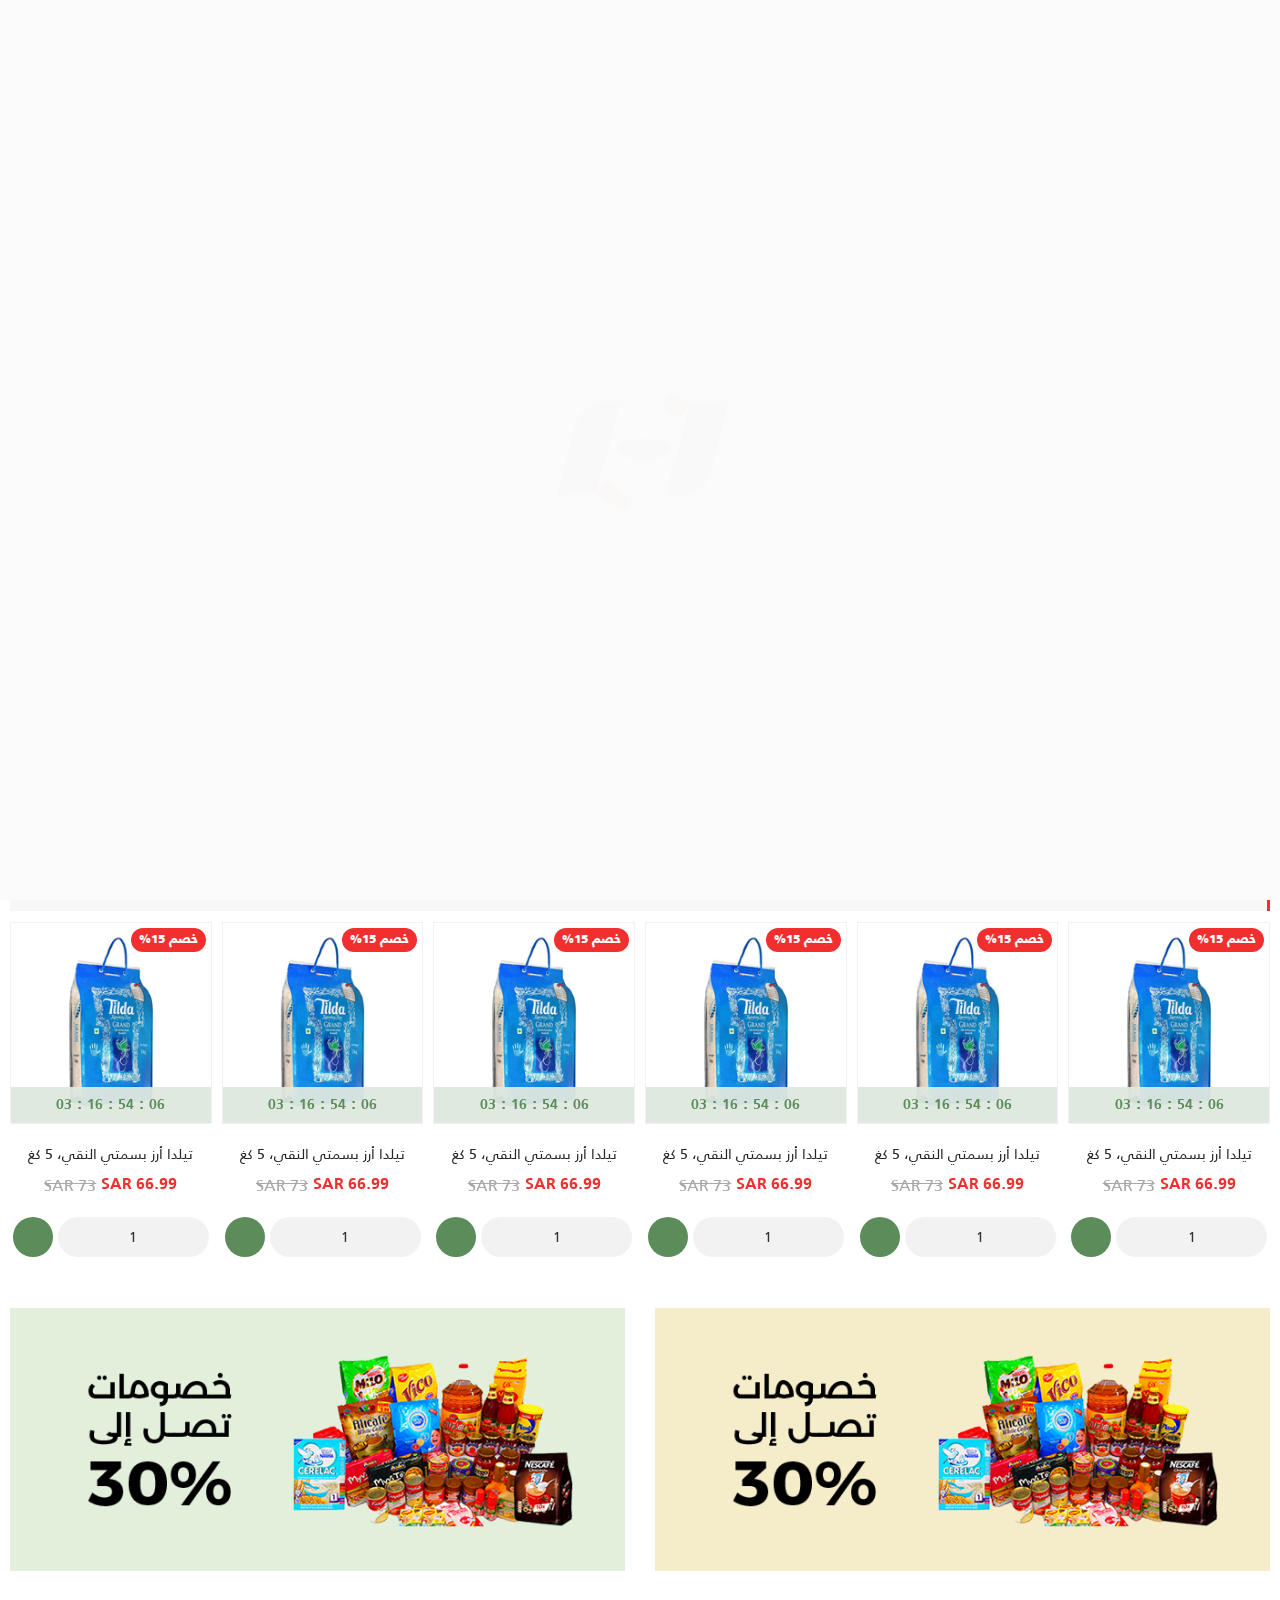
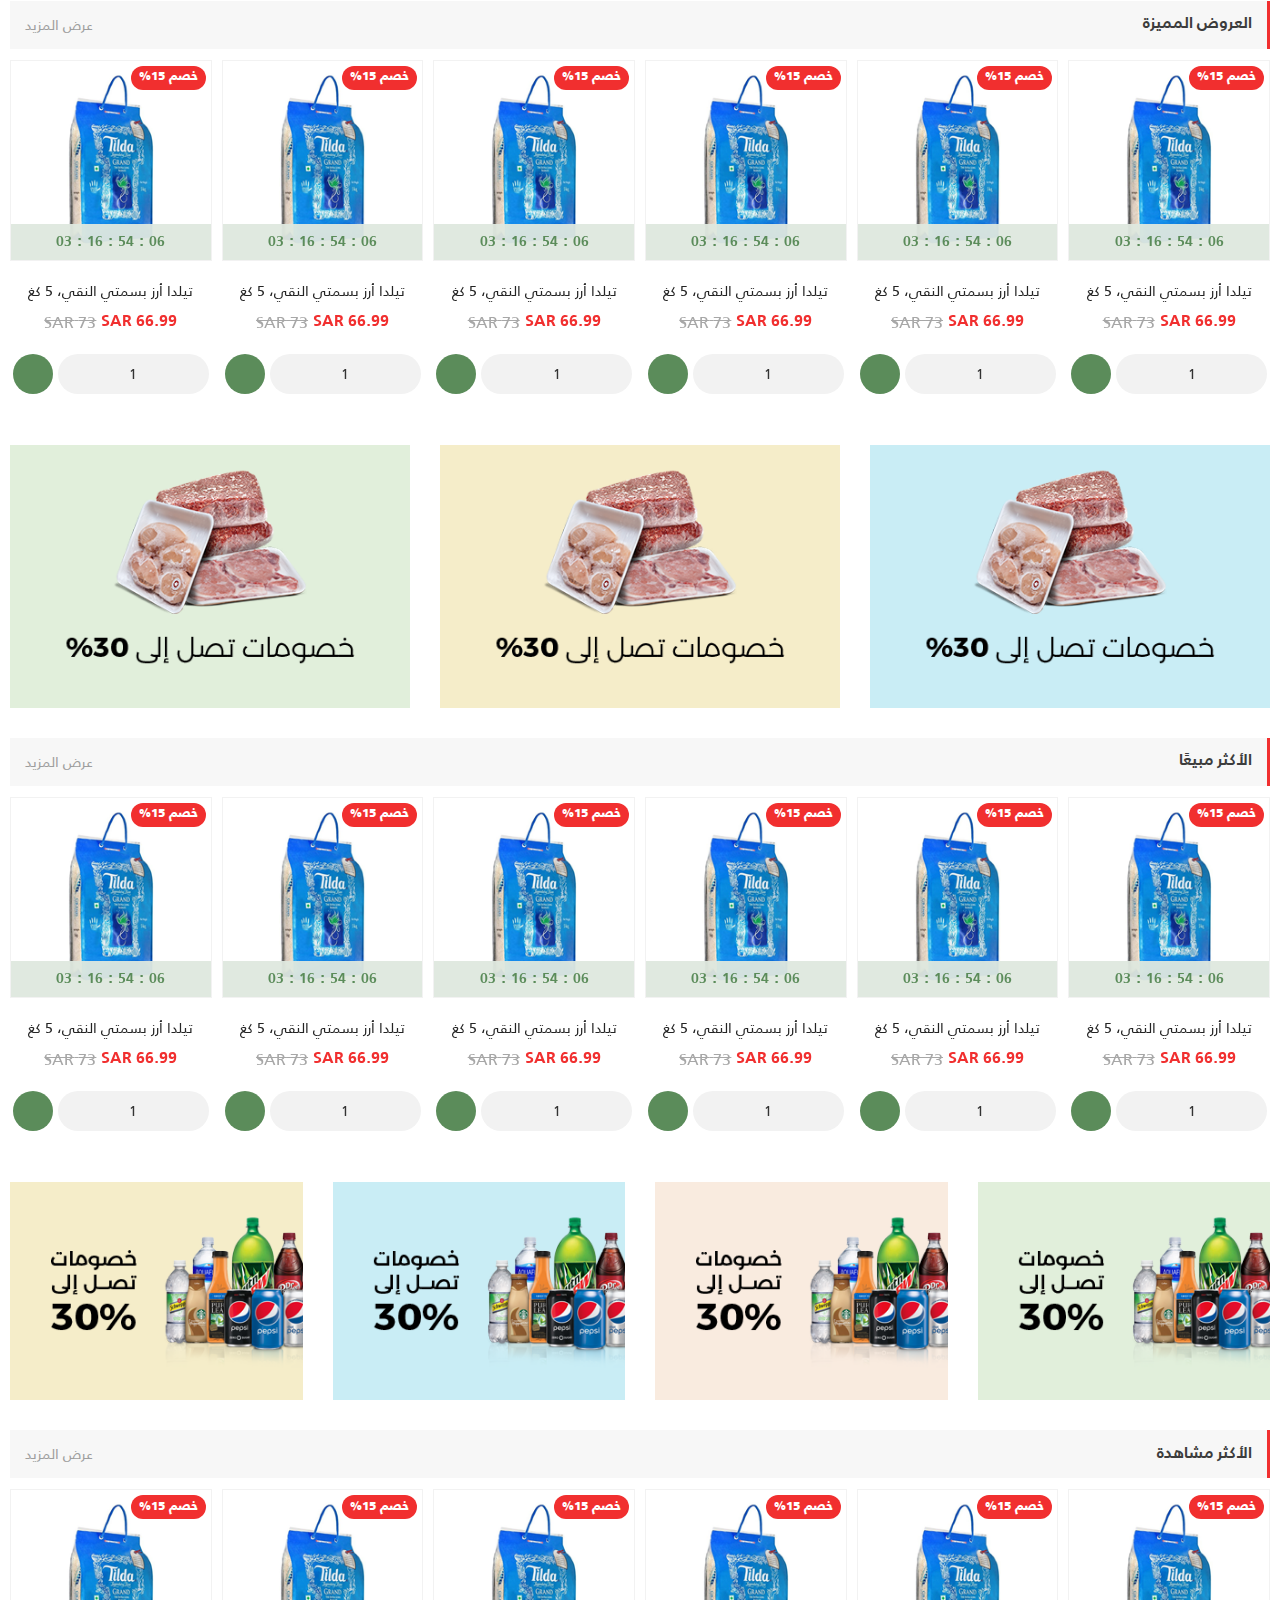
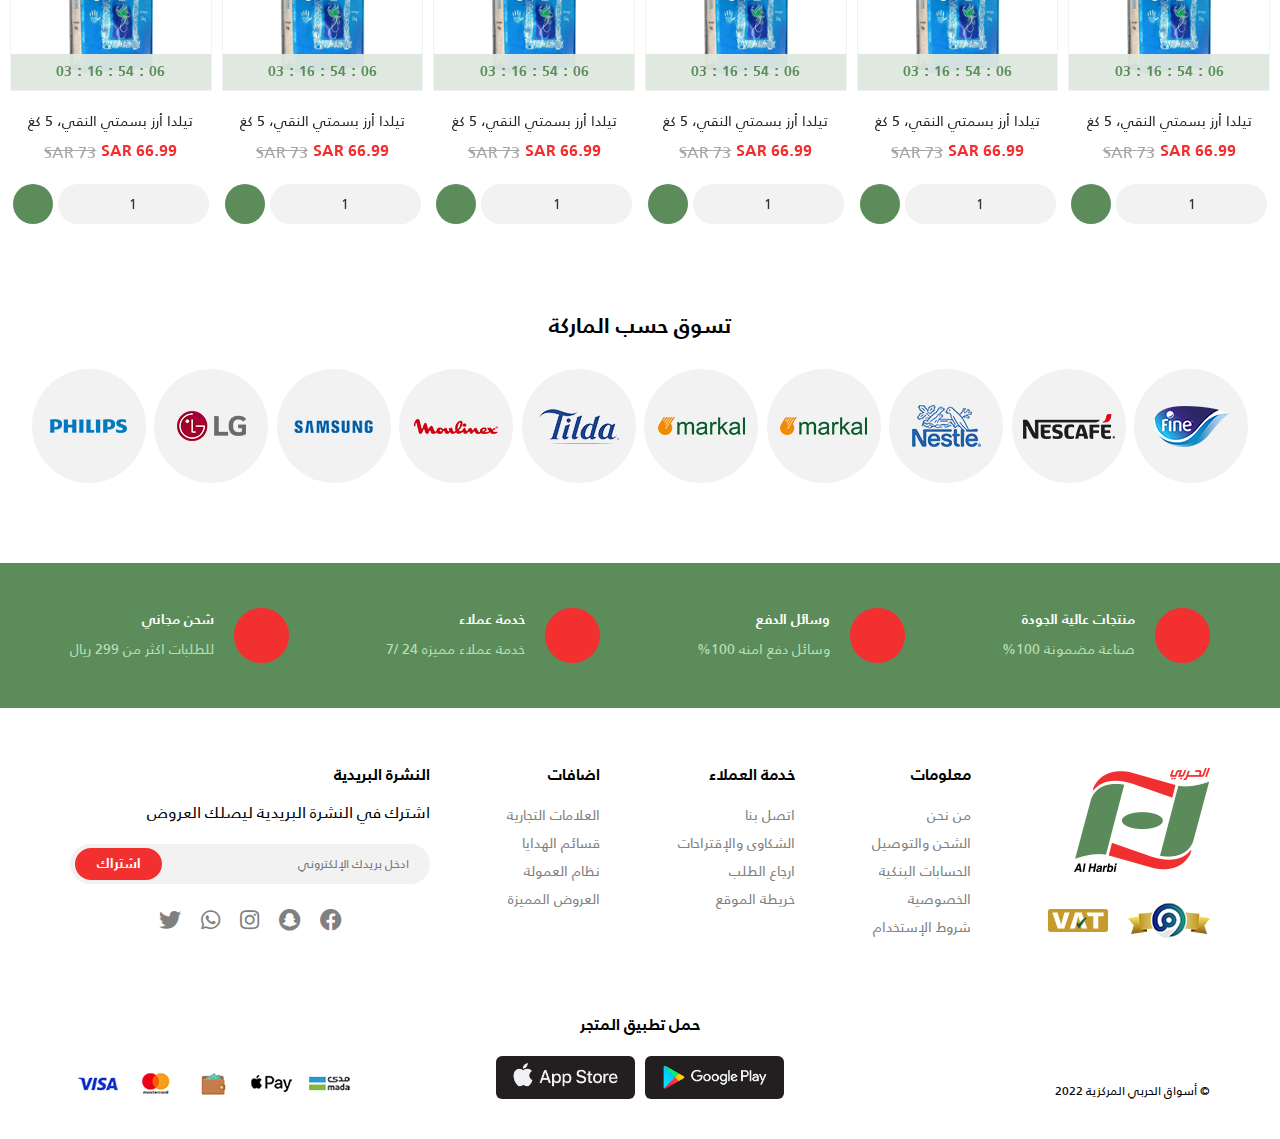
==== commit 2d7d44f7: "edit" ====
--- a/index.html
+++ b/index.html
@@ -395,368 +395,368 @@
                   </div>
                   <a href="#" class="anc_product_ anc_gh">تيلدا أرز بسمتي النقي، 5 كغ</a>
                   <div class="price">
-                    <p class="m_P_gh">66.99 SAR</p>
-                    <span>73 SAR</span>
-                  </div>
-                  <div class="Quantity_cart">
-                    <div class="Quantity">
-                      <button class="btn_qty btn_gh"><i class="las la-plus"></i></button>
-                      <span class="num-qyt">1</span>
-                      <button class="btn_qty btn_gh"><i class="las la-minus"></i></button>
-                    </div>
-                    <button class="btn_gh btn_cart_">
-                      <i class="las la-shopping-cart"></i>
-                    </button>
-                  </div>
-
-                </div>
-              </div>
-              <div class="swiper-slide">
-                <div class="item-product">
-                  <div class="img_div_pro">
-                    <a href="#" class="anc_product anc_gh">
-                      <img src="images/product.png" alt="">
-                    </a>
-                    <div class="countdown">
-                      <span class="days">06</span>
-                      :
-                      <span class="hours">54</span>
-                      :
-                      <span class="minutes">16</span>
-                      :
-                      <span class="second">03</span>
-                    </div>
-                    <span class="offer-">خصم 15%</span>
-
-                  </div>
-                  <a href="#" class="anc_product_ anc_gh">تيلدا أرز بسمتي النقي، 5 كغ</a>
-                  <div class="price">
-                    <p class="m_P_gh">66.99 SAR</p>
-                    <span>73 SAR</span>
-                  </div>
-                  <div class="Quantity_cart">
-                    <div class="Quantity">
-                      <button class="btn_qty btn_gh"><i class="las la-plus"></i></button>
-                      <span class="num-qyt">1</span>
-                      <button class="btn_qty btn_gh"><i class="las la-minus"></i></button>
-                    </div>
-                    <button class="btn_gh btn_cart_">
-                      <i class="las la-shopping-cart"></i>
-                    </button>
-                  </div>
-
-                </div>
-              </div>
-              <div class="swiper-slide">
-                <div class="item-product">
-                  <div class="img_div_pro">
-                    <a href="#" class="anc_product anc_gh">
-                      <img src="images/product.png" alt="">
-                    </a>
-                    <div class="countdown">
-                      <span class="days">06</span>
-                      :
-                      <span class="hours">54</span>
-                      :
-                      <span class="minutes">16</span>
-                      :
-                      <span class="second">03</span>
-                    </div>
-                    <span class="offer-">خصم 15%</span>
-
-                  </div>
-                  <a href="#" class="anc_product_ anc_gh">تيلدا أرز بسمتي النقي، 5 كغ</a>
-                  <div class="price">
-                    <p class="m_P_gh">66.99 SAR</p>
-                    <span>73 SAR</span>
-                  </div>
-                  <div class="Quantity_cart">
-                    <div class="Quantity">
-                      <button class="btn_qty btn_gh"><i class="las la-plus"></i></button>
-                      <span class="num-qyt">1</span>
-                      <button class="btn_qty btn_gh"><i class="las la-minus"></i></button>
-                    </div>
-                    <button class="btn_gh btn_cart_">
-                      <i class="las la-shopping-cart"></i>
-                    </button>
-                  </div>
-
-                </div>
-              </div>
-              <div class="swiper-slide">
-                <div class="item-product">
-                  <div class="img_div_pro">
-                    <a href="#" class="anc_product anc_gh">
-                      <img src="images/product.png" alt="">
-                    </a>
-                    <div class="countdown">
-                      <span class="days">06</span>
-                      :
-                      <span class="hours">54</span>
-                      :
-                      <span class="minutes">16</span>
-                      :
-                      <span class="second">03</span>
-                    </div>
-                    <span class="offer-">خصم 15%</span>
-
-                  </div>
-                  <a href="#" class="anc_product_ anc_gh">تيلدا أرز بسمتي النقي، 5 كغ</a>
-                  <div class="price">
-                    <p class="m_P_gh">66.99 SAR</p>
-                    <span>73 SAR</span>
-                  </div>
-                  <div class="Quantity_cart">
-                    <div class="Quantity">
-                      <button class="btn_qty btn_gh"><i class="las la-plus"></i></button>
-                      <span class="num-qyt">1</span>
-                      <button class="btn_qty btn_gh"><i class="las la-minus"></i></button>
-                    </div>
-                    <button class="btn_gh btn_cart_">
-                      <i class="las la-shopping-cart"></i>
-                    </button>
-                  </div>
-
-                </div>
-              </div>
-              <div class="swiper-slide">
-                <div class="item-product">
-                  <div class="img_div_pro">
-                    <a href="#" class="anc_product anc_gh">
-                      <img src="images/product.png" alt="">
-                    </a>
-                    <div class="countdown">
-                      <span class="days">06</span>
-                      :
-                      <span class="hours">54</span>
-                      :
-                      <span class="minutes">16</span>
-                      :
-                      <span class="second">03</span>
-                    </div>
-                    <span class="offer-">خصم 15%</span>
-
-                  </div>
-                  <a href="#" class="anc_product_ anc_gh">تيلدا أرز بسمتي النقي، 5 كغ</a>
-                  <div class="price">
-                    <p class="m_P_gh">66.99 SAR</p>
-                    <span>73 SAR</span>
-                  </div>
-                  <div class="Quantity_cart">
-                    <div class="Quantity">
-                      <button class="btn_qty btn_gh"><i class="las la-plus"></i></button>
-                      <span class="num-qyt">1</span>
-                      <button class="btn_qty btn_gh"><i class="las la-minus"></i></button>
-                    </div>
-                    <button class="btn_gh btn_cart_">
-                      <i class="las la-shopping-cart"></i>
-                    </button>
-                  </div>
-
-                </div>
-              </div>
-              <div class="swiper-slide">
-                <div class="item-product">
-                  <div class="img_div_pro">
-                    <a href="#" class="anc_product anc_gh">
-                      <img src="images/product.png" alt="">
-                    </a>
-                    <div class="countdown">
-                      <span class="days">06</span>
-                      :
-                      <span class="hours">54</span>
-                      :
-                      <span class="minutes">16</span>
-                      :
-                      <span class="second">03</span>
-                    </div>
-                    <span class="offer-">خصم 15%</span>
-
-                  </div>
-                  <a href="#" class="anc_product_ anc_gh">تيلدا أرز بسمتي النقي، 5 كغ</a>
-                  <div class="price">
-                    <p class="m_P_gh">66.99 SAR</p>
-                    <span>73 SAR</span>
-                  </div>
-                  <div class="Quantity_cart">
-                    <div class="Quantity">
-                      <button class="btn_qty btn_gh"><i class="las la-plus"></i></button>
-                      <span class="num-qyt">1</span>
-                      <button class="btn_qty btn_gh"><i class="las la-minus"></i></button>
-                    </div>
-                    <button class="btn_gh btn_cart_">
-                      <i class="las la-shopping-cart"></i>
-                    </button>
-                  </div>
-
-                </div>
-              </div>
-              <div class="swiper-slide">
-                <div class="item-product">
-                  <div class="img_div_pro">
-                    <a href="#" class="anc_product anc_gh">
-                      <img src="images/product.png" alt="">
-                    </a>
-                    <div class="countdown">
-                      <span class="days">06</span>
-                      :
-                      <span class="hours">54</span>
-                      :
-                      <span class="minutes">16</span>
-                      :
-                      <span class="second">03</span>
-                    </div>
-                    <span class="offer-">خصم 15%</span>
-
-                  </div>
-                  <a href="#" class="anc_product_ anc_gh">تيلدا أرز بسمتي النقي، 5 كغ</a>
-                  <div class="price">
-                    <p class="m_P_gh">66.99 SAR</p>
-                    <span>73 SAR</span>
-                  </div>
-                  <div class="Quantity_cart">
-                    <div class="Quantity">
-                      <button class="btn_qty btn_gh"><i class="las la-plus"></i></button>
-                      <span class="num-qyt">1</span>
-                      <button class="btn_qty btn_gh"><i class="las la-minus"></i></button>
-                    </div>
-                    <button class="btn_gh btn_cart_">
-                      <i class="las la-shopping-cart"></i>
-                    </button>
-                  </div>
-
-                </div>
-              </div>
-              <div class="swiper-slide">
-                <div class="item-product">
-                  <div class="img_div_pro">
-                    <a href="#" class="anc_product anc_gh">
-                      <img src="images/product.png" alt="">
-                    </a>
-                    <div class="countdown">
-                      <span class="days">06</span>
-                      :
-                      <span class="hours">54</span>
-                      :
-                      <span class="minutes">16</span>
-                      :
-                      <span class="second">03</span>
-                    </div>
-                    <span class="offer-">خصم 15%</span>
-
-                  </div>
-                  <a href="#" class="anc_product_ anc_gh">تيلدا أرز بسمتي النقي، 5 كغ</a>
-                  <div class="price">
-                    <p class="m_P_gh">66.99 SAR</p>
-                    <span>73 SAR</span>
-                  </div>
-                  <div class="Quantity_cart">
-                    <div class="Quantity">
-                      <button class="btn_qty btn_gh"><i class="las la-plus"></i></button>
-                      <span class="num-qyt">1</span>
-                      <button class="btn_qty btn_gh"><i class="las la-minus"></i></button>
-                    </div>
-                    <button class="btn_gh btn_cart_">
-                      <i class="las la-shopping-cart"></i>
-                    </button>
-                  </div>
-
-                </div>
-              </div>
-              <div class="swiper-slide">
-                <div class="item-product">
-                  <div class="img_div_pro">
-                    <a href="#" class="anc_product anc_gh">
-                      <img src="images/product.png" alt="">
-                    </a>
-                    <div class="countdown">
-                      <span class="days">06</span>
-                      :
-                      <span class="hours">54</span>
-                      :
-                      <span class="minutes">16</span>
-                      :
-                      <span class="second">03</span>
-                    </div>
-                    <span class="offer-">خصم 15%</span>
-
-                  </div>
-                  <a href="#" class="anc_product_ anc_gh">تيلدا أرز بسمتي النقي، 5 كغ</a>
-                  <div class="price">
-                    <p class="m_P_gh">66.99 SAR</p>
-                    <span>73 SAR</span>
-                  </div>
-                  <div class="Quantity_cart">
-                    <div class="Quantity">
-                      <button class="btn_qty btn_gh"><i class="las la-plus"></i></button>
-                      <span class="num-qyt">1</span>
-                      <button class="btn_qty btn_gh"><i class="las la-minus"></i></button>
-                    </div>
-                    <button class="btn_gh btn_cart_">
-                      <i class="las la-shopping-cart"></i>
-                    </button>
-                  </div>
-
-                </div>
-              </div>
-              <div class="swiper-slide">
-                <div class="item-product">
-                  <div class="img_div_pro">
-                    <a href="#" class="anc_product anc_gh">
-                      <img src="images/product.png" alt="">
-                    </a>
-                    <div class="countdown">
-                      <span class="days">06</span>
-                      :
-                      <span class="hours">54</span>
-                      :
-                      <span class="minutes">16</span>
-                      :
-                      <span class="second">03</span>
-                    </div>
-                    <span class="offer-">خصم 15%</span>
-
-                  </div>
-                  <a href="#" class="anc_product_ anc_gh">تيلدا أرز بسمتي النقي، 5 كغ</a>
-                  <div class="price">
-                    <p class="m_P_gh">66.99 SAR</p>
-                    <span>73 SAR</span>
-                  </div>
-                  <div class="Quantity_cart">
-                    <div class="Quantity">
-                      <button class="btn_qty btn_gh"><i class="las la-plus"></i></button>
-                      <span class="num-qyt">1</span>
-                      <button class="btn_qty btn_gh"><i class="las la-minus"></i></button>
-                    </div>
-                    <button class="btn_gh btn_cart_">
-                      <i class="las la-shopping-cart"></i>
-                    </button>
-                  </div>
-
-                </div>
-              </div>
-              <div class="swiper-slide">
-                <div class="item-product">
-                  <div class="img_div_pro">
-                    <a href="#" class="anc_product anc_gh">
-                      <img src="images/product.png" alt="">
-                    </a>
-                    <div class="countdown">
-                      <span class="days">06</span>
-                      :
-                      <span class="hours">54</span>
-                      :
-                      <span class="minutes">16</span>
-                      :
-                      <span class="second">03</span>
-                    </div>
-                    <span class="offer-">خصم 15%</span>
-
-                  </div>
-                  <a href="#" class="anc_product_ anc_gh">تيلدا أرز بسمتي النقي، 5 كغ</a>
-                  <div class="price">
-                    <p class="m_P_gh">66.99 SAR</p>
-                    <span>73 SAR</span>
+                    <span class="m_P_gh offer_price">66.99 SAR</span>
+                    <span class="before_price">73 SAR</span>
+                  </div>
+                  <div class="Quantity_cart">
+                    <div class="Quantity">
+                      <button class="btn_qty btn_gh"><i class="las la-plus"></i></button>
+                      <span class="num-qyt">1</span>
+                      <button class="btn_qty btn_gh"><i class="las la-minus"></i></button>
+                    </div>
+                    <button class="btn_gh btn_cart_">
+                      <i class="las la-shopping-cart"></i>
+                    </button>
+                  </div>
+
+                </div>
+              </div>
+              <div class="swiper-slide">
+                <div class="item-product">
+                  <div class="img_div_pro">
+                    <a href="#" class="anc_product anc_gh">
+                      <img src="images/product.png" alt="">
+                    </a>
+                    <div class="countdown">
+                      <span class="days">06</span>
+                      :
+                      <span class="hours">54</span>
+                      :
+                      <span class="minutes">16</span>
+                      :
+                      <span class="second">03</span>
+                    </div>
+                    <span class="offer-">خصم 15%</span>
+
+                  </div>
+                  <a href="#" class="anc_product_ anc_gh">تيلدا أرز بسمتي النقي، 5 كغ</a>
+                  <div class="price">
+                    <span class="m_P_gh offer_price">66.99 SAR</span>
+                    <span class="before_price">73 SAR</span>
+                  </div>
+                  <div class="Quantity_cart">
+                    <div class="Quantity">
+                      <button class="btn_qty btn_gh"><i class="las la-plus"></i></button>
+                      <span class="num-qyt">1</span>
+                      <button class="btn_qty btn_gh"><i class="las la-minus"></i></button>
+                    </div>
+                    <button class="btn_gh btn_cart_">
+                      <i class="las la-shopping-cart"></i>
+                    </button>
+                  </div>
+
+                </div>
+              </div>
+              <div class="swiper-slide">
+                <div class="item-product">
+                  <div class="img_div_pro">
+                    <a href="#" class="anc_product anc_gh">
+                      <img src="images/product.png" alt="">
+                    </a>
+                    <div class="countdown">
+                      <span class="days">06</span>
+                      :
+                      <span class="hours">54</span>
+                      :
+                      <span class="minutes">16</span>
+                      :
+                      <span class="second">03</span>
+                    </div>
+                    <span class="offer-">خصم 15%</span>
+
+                  </div>
+                  <a href="#" class="anc_product_ anc_gh">تيلدا أرز بسمتي النقي، 5 كغ</a>
+                  <div class="price">
+                    <span class="m_P_gh offer_price">66.99 SAR</span>
+                    <span class="before_price">73 SAR</span>
+                  </div>
+                  <div class="Quantity_cart">
+                    <div class="Quantity">
+                      <button class="btn_qty btn_gh"><i class="las la-plus"></i></button>
+                      <span class="num-qyt">1</span>
+                      <button class="btn_qty btn_gh"><i class="las la-minus"></i></button>
+                    </div>
+                    <button class="btn_gh btn_cart_">
+                      <i class="las la-shopping-cart"></i>
+                    </button>
+                  </div>
+
+                </div>
+              </div>
+              <div class="swiper-slide">
+                <div class="item-product">
+                  <div class="img_div_pro">
+                    <a href="#" class="anc_product anc_gh">
+                      <img src="images/product.png" alt="">
+                    </a>
+                    <div class="countdown">
+                      <span class="days">06</span>
+                      :
+                      <span class="hours">54</span>
+                      :
+                      <span class="minutes">16</span>
+                      :
+                      <span class="second">03</span>
+                    </div>
+                    <span class="offer-">خصم 15%</span>
+
+                  </div>
+                  <a href="#" class="anc_product_ anc_gh">تيلدا أرز بسمتي النقي، 5 كغ</a>
+                  <div class="price">
+                    <span class="m_P_gh offer_price">66.99 SAR</span>
+                    <span class="before_price">73 SAR</span>
+                  </div>
+                  <div class="Quantity_cart">
+                    <div class="Quantity">
+                      <button class="btn_qty btn_gh"><i class="las la-plus"></i></button>
+                      <span class="num-qyt">1</span>
+                      <button class="btn_qty btn_gh"><i class="las la-minus"></i></button>
+                    </div>
+                    <button class="btn_gh btn_cart_">
+                      <i class="las la-shopping-cart"></i>
+                    </button>
+                  </div>
+
+                </div>
+              </div>
+              <div class="swiper-slide">
+                <div class="item-product">
+                  <div class="img_div_pro">
+                    <a href="#" class="anc_product anc_gh">
+                      <img src="images/product.png" alt="">
+                    </a>
+                    <div class="countdown">
+                      <span class="days">06</span>
+                      :
+                      <span class="hours">54</span>
+                      :
+                      <span class="minutes">16</span>
+                      :
+                      <span class="second">03</span>
+                    </div>
+                    <span class="offer-">خصم 15%</span>
+
+                  </div>
+                  <a href="#" class="anc_product_ anc_gh">تيلدا أرز بسمتي النقي، 5 كغ</a>
+                  <div class="price">
+                    <span class="m_P_gh offer_price">66.99 SAR</span>
+                    <span class="before_price">73 SAR</span>
+                  </div>
+                  <div class="Quantity_cart">
+                    <div class="Quantity">
+                      <button class="btn_qty btn_gh"><i class="las la-plus"></i></button>
+                      <span class="num-qyt">1</span>
+                      <button class="btn_qty btn_gh"><i class="las la-minus"></i></button>
+                    </div>
+                    <button class="btn_gh btn_cart_">
+                      <i class="las la-shopping-cart"></i>
+                    </button>
+                  </div>
+
+                </div>
+              </div>
+              <div class="swiper-slide">
+                <div class="item-product">
+                  <div class="img_div_pro">
+                    <a href="#" class="anc_product anc_gh">
+                      <img src="images/product.png" alt="">
+                    </a>
+                    <div class="countdown">
+                      <span class="days">06</span>
+                      :
+                      <span class="hours">54</span>
+                      :
+                      <span class="minutes">16</span>
+                      :
+                      <span class="second">03</span>
+                    </div>
+                    <span class="offer-">خصم 15%</span>
+
+                  </div>
+                  <a href="#" class="anc_product_ anc_gh">تيلدا أرز بسمتي النقي، 5 كغ</a>
+                  <div class="price">
+                    <span class="m_P_gh offer_price">66.99 SAR</span>
+                    <span class="before_price">73 SAR</span>
+                  </div>
+                  <div class="Quantity_cart">
+                    <div class="Quantity">
+                      <button class="btn_qty btn_gh"><i class="las la-plus"></i></button>
+                      <span class="num-qyt">1</span>
+                      <button class="btn_qty btn_gh"><i class="las la-minus"></i></button>
+                    </div>
+                    <button class="btn_gh btn_cart_">
+                      <i class="las la-shopping-cart"></i>
+                    </button>
+                  </div>
+
+                </div>
+              </div>
+              <div class="swiper-slide">
+                <div class="item-product">
+                  <div class="img_div_pro">
+                    <a href="#" class="anc_product anc_gh">
+                      <img src="images/product.png" alt="">
+                    </a>
+                    <div class="countdown">
+                      <span class="days">06</span>
+                      :
+                      <span class="hours">54</span>
+                      :
+                      <span class="minutes">16</span>
+                      :
+                      <span class="second">03</span>
+                    </div>
+                    <span class="offer-">خصم 15%</span>
+
+                  </div>
+                  <a href="#" class="anc_product_ anc_gh">تيلدا أرز بسمتي النقي، 5 كغ</a>
+                  <div class="price">
+                    <span class="m_P_gh offer_price">66.99 SAR</span>
+                    <span class="before_price">73 SAR</span>
+                  </div>
+                  <div class="Quantity_cart">
+                    <div class="Quantity">
+                      <button class="btn_qty btn_gh"><i class="las la-plus"></i></button>
+                      <span class="num-qyt">1</span>
+                      <button class="btn_qty btn_gh"><i class="las la-minus"></i></button>
+                    </div>
+                    <button class="btn_gh btn_cart_">
+                      <i class="las la-shopping-cart"></i>
+                    </button>
+                  </div>
+
+                </div>
+              </div>
+              <div class="swiper-slide">
+                <div class="item-product">
+                  <div class="img_div_pro">
+                    <a href="#" class="anc_product anc_gh">
+                      <img src="images/product.png" alt="">
+                    </a>
+                    <div class="countdown">
+                      <span class="days">06</span>
+                      :
+                      <span class="hours">54</span>
+                      :
+                      <span class="minutes">16</span>
+                      :
+                      <span class="second">03</span>
+                    </div>
+                    <span class="offer-">خصم 15%</span>
+
+                  </div>
+                  <a href="#" class="anc_product_ anc_gh">تيلدا أرز بسمتي النقي، 5 كغ</a>
+                  <div class="price">
+                    <span class="m_P_gh offer_price">66.99 SAR</span>
+                    <span class="before_price">73 SAR</span>
+                  </div>
+                  <div class="Quantity_cart">
+                    <div class="Quantity">
+                      <button class="btn_qty btn_gh"><i class="las la-plus"></i></button>
+                      <span class="num-qyt">1</span>
+                      <button class="btn_qty btn_gh"><i class="las la-minus"></i></button>
+                    </div>
+                    <button class="btn_gh btn_cart_">
+                      <i class="las la-shopping-cart"></i>
+                    </button>
+                  </div>
+
+                </div>
+              </div>
+              <div class="swiper-slide">
+                <div class="item-product">
+                  <div class="img_div_pro">
+                    <a href="#" class="anc_product anc_gh">
+                      <img src="images/product.png" alt="">
+                    </a>
+                    <div class="countdown">
+                      <span class="days">06</span>
+                      :
+                      <span class="hours">54</span>
+                      :
+                      <span class="minutes">16</span>
+                      :
+                      <span class="second">03</span>
+                    </div>
+                    <span class="offer-">خصم 15%</span>
+
+                  </div>
+                  <a href="#" class="anc_product_ anc_gh">تيلدا أرز بسمتي النقي، 5 كغ</a>
+                  <div class="price">
+                    <span class="m_P_gh offer_price">66.99 SAR</span>
+                    <span class="before_price">73 SAR</span>
+                  </div>
+                  <div class="Quantity_cart">
+                    <div class="Quantity">
+                      <button class="btn_qty btn_gh"><i class="las la-plus"></i></button>
+                      <span class="num-qyt">1</span>
+                      <button class="btn_qty btn_gh"><i class="las la-minus"></i></button>
+                    </div>
+                    <button class="btn_gh btn_cart_">
+                      <i class="las la-shopping-cart"></i>
+                    </button>
+                  </div>
+
+                </div>
+              </div>
+              <div class="swiper-slide">
+                <div class="item-product">
+                  <div class="img_div_pro">
+                    <a href="#" class="anc_product anc_gh">
+                      <img src="images/product.png" alt="">
+                    </a>
+                    <div class="countdown">
+                      <span class="days">06</span>
+                      :
+                      <span class="hours">54</span>
+                      :
+                      <span class="minutes">16</span>
+                      :
+                      <span class="second">03</span>
+                    </div>
+                    <span class="offer-">خصم 15%</span>
+
+                  </div>
+                  <a href="#" class="anc_product_ anc_gh">تيلدا أرز بسمتي النقي، 5 كغ</a>
+                  <div class="price">
+                    <span class="m_P_gh offer_price">66.99 SAR</span>
+                    <span class="before_price">73 SAR</span>
+                  </div>
+                  <div class="Quantity_cart">
+                    <div class="Quantity">
+                      <button class="btn_qty btn_gh"><i class="las la-plus"></i></button>
+                      <span class="num-qyt">1</span>
+                      <button class="btn_qty btn_gh"><i class="las la-minus"></i></button>
+                    </div>
+                    <button class="btn_gh btn_cart_">
+                      <i class="las la-shopping-cart"></i>
+                    </button>
+                  </div>
+
+                </div>
+              </div>
+              <div class="swiper-slide">
+                <div class="item-product">
+                  <div class="img_div_pro">
+                    <a href="#" class="anc_product anc_gh">
+                      <img src="images/product.png" alt="">
+                    </a>
+                    <div class="countdown">
+                      <span class="days">06</span>
+                      :
+                      <span class="hours">54</span>
+                      :
+                      <span class="minutes">16</span>
+                      :
+                      <span class="second">03</span>
+                    </div>
+                    <span class="offer-">خصم 15%</span>
+
+                  </div>
+                  <a href="#" class="anc_product_ anc_gh">تيلدا أرز بسمتي النقي، 5 كغ</a>
+                  <div class="price">
+                    <span class="m_P_gh offer_price">66.99 SAR</span>
+                    <span class="before_price">73 SAR</span>
                   </div>
                   <div class="Quantity_cart">
                     <div class="Quantity">
@@ -830,368 +830,368 @@
                   </div>
                   <a href="#" class="anc_product_ anc_gh">تيلدا أرز بسمتي النقي، 5 كغ</a>
                   <div class="price">
-                    <p class="m_P_gh">66.99 SAR</p>
-                    <span>73 SAR</span>
-                  </div>
-                  <div class="Quantity_cart">
-                    <div class="Quantity">
-                      <button class="btn_qty btn_gh"><i class="las la-plus"></i></button>
-                      <span class="num-qyt">1</span>
-                      <button class="btn_qty btn_gh"><i class="las la-minus"></i></button>
-                    </div>
-                    <button class="btn_gh btn_cart_">
-                      <i class="las la-shopping-cart"></i>
-                    </button>
-                  </div>
-
-                </div>
-              </div>
-              <div class="swiper-slide">
-                <div class="item-product">
-                  <div class="img_div_pro">
-                    <a href="#" class="anc_product anc_gh">
-                      <img src="images/product.png" alt="">
-                    </a>
-                    <div class="countdown">
-                      <span class="days">06</span>
-                      :
-                      <span class="hours">54</span>
-                      :
-                      <span class="minutes">16</span>
-                      :
-                      <span class="second">03</span>
-                    </div>
-                    <span class="offer-">خصم 15%</span>
-
-                  </div>
-                  <a href="#" class="anc_product_ anc_gh">تيلدا أرز بسمتي النقي، 5 كغ</a>
-                  <div class="price">
-                    <p class="m_P_gh">66.99 SAR</p>
-                    <span>73 SAR</span>
-                  </div>
-                  <div class="Quantity_cart">
-                    <div class="Quantity">
-                      <button class="btn_qty btn_gh"><i class="las la-plus"></i></button>
-                      <span class="num-qyt">1</span>
-                      <button class="btn_qty btn_gh"><i class="las la-minus"></i></button>
-                    </div>
-                    <button class="btn_gh btn_cart_">
-                      <i class="las la-shopping-cart"></i>
-                    </button>
-                  </div>
-
-                </div>
-              </div>
-              <div class="swiper-slide">
-                <div class="item-product">
-                  <div class="img_div_pro">
-                    <a href="#" class="anc_product anc_gh">
-                      <img src="images/product.png" alt="">
-                    </a>
-                    <div class="countdown">
-                      <span class="days">06</span>
-                      :
-                      <span class="hours">54</span>
-                      :
-                      <span class="minutes">16</span>
-                      :
-                      <span class="second">03</span>
-                    </div>
-                    <span class="offer-">خصم 15%</span>
-
-                  </div>
-                  <a href="#" class="anc_product_ anc_gh">تيلدا أرز بسمتي النقي، 5 كغ</a>
-                  <div class="price">
-                    <p class="m_P_gh">66.99 SAR</p>
-                    <span>73 SAR</span>
-                  </div>
-                  <div class="Quantity_cart">
-                    <div class="Quantity">
-                      <button class="btn_qty btn_gh"><i class="las la-plus"></i></button>
-                      <span class="num-qyt">1</span>
-                      <button class="btn_qty btn_gh"><i class="las la-minus"></i></button>
-                    </div>
-                    <button class="btn_gh btn_cart_">
-                      <i class="las la-shopping-cart"></i>
-                    </button>
-                  </div>
-
-                </div>
-              </div>
-              <div class="swiper-slide">
-                <div class="item-product">
-                  <div class="img_div_pro">
-                    <a href="#" class="anc_product anc_gh">
-                      <img src="images/product.png" alt="">
-                    </a>
-                    <div class="countdown">
-                      <span class="days">06</span>
-                      :
-                      <span class="hours">54</span>
-                      :
-                      <span class="minutes">16</span>
-                      :
-                      <span class="second">03</span>
-                    </div>
-                    <span class="offer-">خصم 15%</span>
-
-                  </div>
-                  <a href="#" class="anc_product_ anc_gh">تيلدا أرز بسمتي النقي، 5 كغ</a>
-                  <div class="price">
-                    <p class="m_P_gh">66.99 SAR</p>
-                    <span>73 SAR</span>
-                  </div>
-                  <div class="Quantity_cart">
-                    <div class="Quantity">
-                      <button class="btn_qty btn_gh"><i class="las la-plus"></i></button>
-                      <span class="num-qyt">1</span>
-                      <button class="btn_qty btn_gh"><i class="las la-minus"></i></button>
-                    </div>
-                    <button class="btn_gh btn_cart_">
-                      <i class="las la-shopping-cart"></i>
-                    </button>
-                  </div>
-
-                </div>
-              </div>
-              <div class="swiper-slide">
-                <div class="item-product">
-                  <div class="img_div_pro">
-                    <a href="#" class="anc_product anc_gh">
-                      <img src="images/product.png" alt="">
-                    </a>
-                    <div class="countdown">
-                      <span class="days">06</span>
-                      :
-                      <span class="hours">54</span>
-                      :
-                      <span class="minutes">16</span>
-                      :
-                      <span class="second">03</span>
-                    </div>
-                    <span class="offer-">خصم 15%</span>
-
-                  </div>
-                  <a href="#" class="anc_product_ anc_gh">تيلدا أرز بسمتي النقي، 5 كغ</a>
-                  <div class="price">
-                    <p class="m_P_gh">66.99 SAR</p>
-                    <span>73 SAR</span>
-                  </div>
-                  <div class="Quantity_cart">
-                    <div class="Quantity">
-                      <button class="btn_qty btn_gh"><i class="las la-plus"></i></button>
-                      <span class="num-qyt">1</span>
-                      <button class="btn_qty btn_gh"><i class="las la-minus"></i></button>
-                    </div>
-                    <button class="btn_gh btn_cart_">
-                      <i class="las la-shopping-cart"></i>
-                    </button>
-                  </div>
-
-                </div>
-              </div>
-              <div class="swiper-slide">
-                <div class="item-product">
-                  <div class="img_div_pro">
-                    <a href="#" class="anc_product anc_gh">
-                      <img src="images/product.png" alt="">
-                    </a>
-                    <div class="countdown">
-                      <span class="days">06</span>
-                      :
-                      <span class="hours">54</span>
-                      :
-                      <span class="minutes">16</span>
-                      :
-                      <span class="second">03</span>
-                    </div>
-                    <span class="offer-">خصم 15%</span>
-
-                  </div>
-                  <a href="#" class="anc_product_ anc_gh">تيلدا أرز بسمتي النقي، 5 كغ</a>
-                  <div class="price">
-                    <p class="m_P_gh">66.99 SAR</p>
-                    <span>73 SAR</span>
-                  </div>
-                  <div class="Quantity_cart">
-                    <div class="Quantity">
-                      <button class="btn_qty btn_gh"><i class="las la-plus"></i></button>
-                      <span class="num-qyt">1</span>
-                      <button class="btn_qty btn_gh"><i class="las la-minus"></i></button>
-                    </div>
-                    <button class="btn_gh btn_cart_">
-                      <i class="las la-shopping-cart"></i>
-                    </button>
-                  </div>
-
-                </div>
-              </div>
-              <div class="swiper-slide">
-                <div class="item-product">
-                  <div class="img_div_pro">
-                    <a href="#" class="anc_product anc_gh">
-                      <img src="images/product.png" alt="">
-                    </a>
-                    <div class="countdown">
-                      <span class="days">06</span>
-                      :
-                      <span class="hours">54</span>
-                      :
-                      <span class="minutes">16</span>
-                      :
-                      <span class="second">03</span>
-                    </div>
-                    <span class="offer-">خصم 15%</span>
-
-                  </div>
-                  <a href="#" class="anc_product_ anc_gh">تيلدا أرز بسمتي النقي، 5 كغ</a>
-                  <div class="price">
-                    <p class="m_P_gh">66.99 SAR</p>
-                    <span>73 SAR</span>
-                  </div>
-                  <div class="Quantity_cart">
-                    <div class="Quantity">
-                      <button class="btn_qty btn_gh"><i class="las la-plus"></i></button>
-                      <span class="num-qyt">1</span>
-                      <button class="btn_qty btn_gh"><i class="las la-minus"></i></button>
-                    </div>
-                    <button class="btn_gh btn_cart_">
-                      <i class="las la-shopping-cart"></i>
-                    </button>
-                  </div>
-
-                </div>
-              </div>
-              <div class="swiper-slide">
-                <div class="item-product">
-                  <div class="img_div_pro">
-                    <a href="#" class="anc_product anc_gh">
-                      <img src="images/product.png" alt="">
-                    </a>
-                    <div class="countdown">
-                      <span class="days">06</span>
-                      :
-                      <span class="hours">54</span>
-                      :
-                      <span class="minutes">16</span>
-                      :
-                      <span class="second">03</span>
-                    </div>
-                    <span class="offer-">خصم 15%</span>
-
-                  </div>
-                  <a href="#" class="anc_product_ anc_gh">تيلدا أرز بسمتي النقي، 5 كغ</a>
-                  <div class="price">
-                    <p class="m_P_gh">66.99 SAR</p>
-                    <span>73 SAR</span>
-                  </div>
-                  <div class="Quantity_cart">
-                    <div class="Quantity">
-                      <button class="btn_qty btn_gh"><i class="las la-plus"></i></button>
-                      <span class="num-qyt">1</span>
-                      <button class="btn_qty btn_gh"><i class="las la-minus"></i></button>
-                    </div>
-                    <button class="btn_gh btn_cart_">
-                      <i class="las la-shopping-cart"></i>
-                    </button>
-                  </div>
-
-                </div>
-              </div>
-              <div class="swiper-slide">
-                <div class="item-product">
-                  <div class="img_div_pro">
-                    <a href="#" class="anc_product anc_gh">
-                      <img src="images/product.png" alt="">
-                    </a>
-                    <div class="countdown">
-                      <span class="days">06</span>
-                      :
-                      <span class="hours">54</span>
-                      :
-                      <span class="minutes">16</span>
-                      :
-                      <span class="second">03</span>
-                    </div>
-                    <span class="offer-">خصم 15%</span>
-
-                  </div>
-                  <a href="#" class="anc_product_ anc_gh">تيلدا أرز بسمتي النقي، 5 كغ</a>
-                  <div class="price">
-                    <p class="m_P_gh">66.99 SAR</p>
-                    <span>73 SAR</span>
-                  </div>
-                  <div class="Quantity_cart">
-                    <div class="Quantity">
-                      <button class="btn_qty btn_gh"><i class="las la-plus"></i></button>
-                      <span class="num-qyt">1</span>
-                      <button class="btn_qty btn_gh"><i class="las la-minus"></i></button>
-                    </div>
-                    <button class="btn_gh btn_cart_">
-                      <i class="las la-shopping-cart"></i>
-                    </button>
-                  </div>
-
-                </div>
-              </div>
-              <div class="swiper-slide">
-                <div class="item-product">
-                  <div class="img_div_pro">
-                    <a href="#" class="anc_product anc_gh">
-                      <img src="images/product.png" alt="">
-                    </a>
-                    <div class="countdown">
-                      <span class="days">06</span>
-                      :
-                      <span class="hours">54</span>
-                      :
-                      <span class="minutes">16</span>
-                      :
-                      <span class="second">03</span>
-                    </div>
-                    <span class="offer-">خصم 15%</span>
-
-                  </div>
-                  <a href="#" class="anc_product_ anc_gh">تيلدا أرز بسمتي النقي، 5 كغ</a>
-                  <div class="price">
-                    <p class="m_P_gh">66.99 SAR</p>
-                    <span>73 SAR</span>
-                  </div>
-                  <div class="Quantity_cart">
-                    <div class="Quantity">
-                      <button class="btn_qty btn_gh"><i class="las la-plus"></i></button>
-                      <span class="num-qyt">1</span>
-                      <button class="btn_qty btn_gh"><i class="las la-minus"></i></button>
-                    </div>
-                    <button class="btn_gh btn_cart_">
-                      <i class="las la-shopping-cart"></i>
-                    </button>
-                  </div>
-
-                </div>
-              </div>
-              <div class="swiper-slide">
-                <div class="item-product">
-                  <div class="img_div_pro">
-                    <a href="#" class="anc_product anc_gh">
-                      <img src="images/product.png" alt="">
-                    </a>
-                    <div class="countdown">
-                      <span class="days">06</span>
-                      :
-                      <span class="hours">54</span>
-                      :
-                      <span class="minutes">16</span>
-                      :
-                      <span class="second">03</span>
-                    </div>
-                    <span class="offer-">خصم 15%</span>
-
-                  </div>
-                  <a href="#" class="anc_product_ anc_gh">تيلدا أرز بسمتي النقي، 5 كغ</a>
-                  <div class="price">
-                    <p class="m_P_gh">66.99 SAR</p>
-                    <span>73 SAR</span>
+                    <span class="m_P_gh offer_price">66.99 SAR</span>
+                    <span class="before_price">73 SAR</span>
+                  </div>
+                  <div class="Quantity_cart">
+                    <div class="Quantity">
+                      <button class="btn_qty btn_gh"><i class="las la-plus"></i></button>
+                      <span class="num-qyt">1</span>
+                      <button class="btn_qty btn_gh"><i class="las la-minus"></i></button>
+                    </div>
+                    <button class="btn_gh btn_cart_">
+                      <i class="las la-shopping-cart"></i>
+                    </button>
+                  </div>
+
+                </div>
+              </div>
+              <div class="swiper-slide">
+                <div class="item-product">
+                  <div class="img_div_pro">
+                    <a href="#" class="anc_product anc_gh">
+                      <img src="images/product.png" alt="">
+                    </a>
+                    <div class="countdown">
+                      <span class="days">06</span>
+                      :
+                      <span class="hours">54</span>
+                      :
+                      <span class="minutes">16</span>
+                      :
+                      <span class="second">03</span>
+                    </div>
+                    <span class="offer-">خصم 15%</span>
+
+                  </div>
+                  <a href="#" class="anc_product_ anc_gh">تيلدا أرز بسمتي النقي، 5 كغ</a>
+                  <div class="price">
+                    <span class="m_P_gh offer_price">66.99 SAR</span>
+                    <span class="before_price">73 SAR</span>
+                  </div>
+                  <div class="Quantity_cart">
+                    <div class="Quantity">
+                      <button class="btn_qty btn_gh"><i class="las la-plus"></i></button>
+                      <span class="num-qyt">1</span>
+                      <button class="btn_qty btn_gh"><i class="las la-minus"></i></button>
+                    </div>
+                    <button class="btn_gh btn_cart_">
+                      <i class="las la-shopping-cart"></i>
+                    </button>
+                  </div>
+
+                </div>
+              </div>
+              <div class="swiper-slide">
+                <div class="item-product">
+                  <div class="img_div_pro">
+                    <a href="#" class="anc_product anc_gh">
+                      <img src="images/product.png" alt="">
+                    </a>
+                    <div class="countdown">
+                      <span class="days">06</span>
+                      :
+                      <span class="hours">54</span>
+                      :
+                      <span class="minutes">16</span>
+                      :
+                      <span class="second">03</span>
+                    </div>
+                    <span class="offer-">خصم 15%</span>
+
+                  </div>
+                  <a href="#" class="anc_product_ anc_gh">تيلدا أرز بسمتي النقي، 5 كغ</a>
+                  <div class="price">
+                    <span class="m_P_gh offer_price">66.99 SAR</span>
+                    <span class="before_price">73 SAR</span>
+                  </div>
+                  <div class="Quantity_cart">
+                    <div class="Quantity">
+                      <button class="btn_qty btn_gh"><i class="las la-plus"></i></button>
+                      <span class="num-qyt">1</span>
+                      <button class="btn_qty btn_gh"><i class="las la-minus"></i></button>
+                    </div>
+                    <button class="btn_gh btn_cart_">
+                      <i class="las la-shopping-cart"></i>
+                    </button>
+                  </div>
+
+                </div>
+              </div>
+              <div class="swiper-slide">
+                <div class="item-product">
+                  <div class="img_div_pro">
+                    <a href="#" class="anc_product anc_gh">
+                      <img src="images/product.png" alt="">
+                    </a>
+                    <div class="countdown">
+                      <span class="days">06</span>
+                      :
+                      <span class="hours">54</span>
+                      :
+                      <span class="minutes">16</span>
+                      :
+                      <span class="second">03</span>
+                    </div>
+                    <span class="offer-">خصم 15%</span>
+
+                  </div>
+                  <a href="#" class="anc_product_ anc_gh">تيلدا أرز بسمتي النقي، 5 كغ</a>
+                  <div class="price">
+                    <span class="m_P_gh offer_price">66.99 SAR</span>
+                    <span class="before_price">73 SAR</span>
+                  </div>
+                  <div class="Quantity_cart">
+                    <div class="Quantity">
+                      <button class="btn_qty btn_gh"><i class="las la-plus"></i></button>
+                      <span class="num-qyt">1</span>
+                      <button class="btn_qty btn_gh"><i class="las la-minus"></i></button>
+                    </div>
+                    <button class="btn_gh btn_cart_">
+                      <i class="las la-shopping-cart"></i>
+                    </button>
+                  </div>
+
+                </div>
+              </div>
+              <div class="swiper-slide">
+                <div class="item-product">
+                  <div class="img_div_pro">
+                    <a href="#" class="anc_product anc_gh">
+                      <img src="images/product.png" alt="">
+                    </a>
+                    <div class="countdown">
+                      <span class="days">06</span>
+                      :
+                      <span class="hours">54</span>
+                      :
+                      <span class="minutes">16</span>
+                      :
+                      <span class="second">03</span>
+                    </div>
+                    <span class="offer-">خصم 15%</span>
+
+                  </div>
+                  <a href="#" class="anc_product_ anc_gh">تيلدا أرز بسمتي النقي، 5 كغ</a>
+                  <div class="price">
+                    <span class="m_P_gh offer_price">66.99 SAR</span>
+                    <span class="before_price">73 SAR</span>
+                  </div>
+                  <div class="Quantity_cart">
+                    <div class="Quantity">
+                      <button class="btn_qty btn_gh"><i class="las la-plus"></i></button>
+                      <span class="num-qyt">1</span>
+                      <button class="btn_qty btn_gh"><i class="las la-minus"></i></button>
+                    </div>
+                    <button class="btn_gh btn_cart_">
+                      <i class="las la-shopping-cart"></i>
+                    </button>
+                  </div>
+
+                </div>
+              </div>
+              <div class="swiper-slide">
+                <div class="item-product">
+                  <div class="img_div_pro">
+                    <a href="#" class="anc_product anc_gh">
+                      <img src="images/product.png" alt="">
+                    </a>
+                    <div class="countdown">
+                      <span class="days">06</span>
+                      :
+                      <span class="hours">54</span>
+                      :
+                      <span class="minutes">16</span>
+                      :
+                      <span class="second">03</span>
+                    </div>
+                    <span class="offer-">خصم 15%</span>
+
+                  </div>
+                  <a href="#" class="anc_product_ anc_gh">تيلدا أرز بسمتي النقي، 5 كغ</a>
+                  <div class="price">
+                    <span class="m_P_gh offer_price">66.99 SAR</span>
+                    <span class="before_price">73 SAR</span>
+                  </div>
+                  <div class="Quantity_cart">
+                    <div class="Quantity">
+                      <button class="btn_qty btn_gh"><i class="las la-plus"></i></button>
+                      <span class="num-qyt">1</span>
+                      <button class="btn_qty btn_gh"><i class="las la-minus"></i></button>
+                    </div>
+                    <button class="btn_gh btn_cart_">
+                      <i class="las la-shopping-cart"></i>
+                    </button>
+                  </div>
+
+                </div>
+              </div>
+              <div class="swiper-slide">
+                <div class="item-product">
+                  <div class="img_div_pro">
+                    <a href="#" class="anc_product anc_gh">
+                      <img src="images/product.png" alt="">
+                    </a>
+                    <div class="countdown">
+                      <span class="days">06</span>
+                      :
+                      <span class="hours">54</span>
+                      :
+                      <span class="minutes">16</span>
+                      :
+                      <span class="second">03</span>
+                    </div>
+                    <span class="offer-">خصم 15%</span>
+
+                  </div>
+                  <a href="#" class="anc_product_ anc_gh">تيلدا أرز بسمتي النقي، 5 كغ</a>
+                  <div class="price">
+                    <span class="m_P_gh offer_price">66.99 SAR</span>
+                    <span class="before_price">73 SAR</span>
+                  </div>
+                  <div class="Quantity_cart">
+                    <div class="Quantity">
+                      <button class="btn_qty btn_gh"><i class="las la-plus"></i></button>
+                      <span class="num-qyt">1</span>
+                      <button class="btn_qty btn_gh"><i class="las la-minus"></i></button>
+                    </div>
+                    <button class="btn_gh btn_cart_">
+                      <i class="las la-shopping-cart"></i>
+                    </button>
+                  </div>
+
+                </div>
+              </div>
+              <div class="swiper-slide">
+                <div class="item-product">
+                  <div class="img_div_pro">
+                    <a href="#" class="anc_product anc_gh">
+                      <img src="images/product.png" alt="">
+                    </a>
+                    <div class="countdown">
+                      <span class="days">06</span>
+                      :
+                      <span class="hours">54</span>
+                      :
+                      <span class="minutes">16</span>
+                      :
+                      <span class="second">03</span>
+                    </div>
+                    <span class="offer-">خصم 15%</span>
+
+                  </div>
+                  <a href="#" class="anc_product_ anc_gh">تيلدا أرز بسمتي النقي، 5 كغ</a>
+                  <div class="price">
+                    <span class="m_P_gh offer_price">66.99 SAR</span>
+                    <span class="before_price">73 SAR</span>
+                  </div>
+                  <div class="Quantity_cart">
+                    <div class="Quantity">
+                      <button class="btn_qty btn_gh"><i class="las la-plus"></i></button>
+                      <span class="num-qyt">1</span>
+                      <button class="btn_qty btn_gh"><i class="las la-minus"></i></button>
+                    </div>
+                    <button class="btn_gh btn_cart_">
+                      <i class="las la-shopping-cart"></i>
+                    </button>
+                  </div>
+
+                </div>
+              </div>
+              <div class="swiper-slide">
+                <div class="item-product">
+                  <div class="img_div_pro">
+                    <a href="#" class="anc_product anc_gh">
+                      <img src="images/product.png" alt="">
+                    </a>
+                    <div class="countdown">
+                      <span class="days">06</span>
+                      :
+                      <span class="hours">54</span>
+                      :
+                      <span class="minutes">16</span>
+                      :
+                      <span class="second">03</span>
+                    </div>
+                    <span class="offer-">خصم 15%</span>
+
+                  </div>
+                  <a href="#" class="anc_product_ anc_gh">تيلدا أرز بسمتي النقي، 5 كغ</a>
+                  <div class="price">
+                    <span class="m_P_gh offer_price">66.99 SAR</span>
+                    <span class="before_price">73 SAR</span>
+                  </div>
+                  <div class="Quantity_cart">
+                    <div class="Quantity">
+                      <button class="btn_qty btn_gh"><i class="las la-plus"></i></button>
+                      <span class="num-qyt">1</span>
+                      <button class="btn_qty btn_gh"><i class="las la-minus"></i></button>
+                    </div>
+                    <button class="btn_gh btn_cart_">
+                      <i class="las la-shopping-cart"></i>
+                    </button>
+                  </div>
+
+                </div>
+              </div>
+              <div class="swiper-slide">
+                <div class="item-product">
+                  <div class="img_div_pro">
+                    <a href="#" class="anc_product anc_gh">
+                      <img src="images/product.png" alt="">
+                    </a>
+                    <div class="countdown">
+                      <span class="days">06</span>
+                      :
+                      <span class="hours">54</span>
+                      :
+                      <span class="minutes">16</span>
+                      :
+                      <span class="second">03</span>
+                    </div>
+                    <span class="offer-">خصم 15%</span>
+
+                  </div>
+                  <a href="#" class="anc_product_ anc_gh">تيلدا أرز بسمتي النقي، 5 كغ</a>
+                  <div class="price">
+                    <span class="m_P_gh offer_price">66.99 SAR</span>
+                    <span class="before_price">73 SAR</span>
+                  </div>
+                  <div class="Quantity_cart">
+                    <div class="Quantity">
+                      <button class="btn_qty btn_gh"><i class="las la-plus"></i></button>
+                      <span class="num-qyt">1</span>
+                      <button class="btn_qty btn_gh"><i class="las la-minus"></i></button>
+                    </div>
+                    <button class="btn_gh btn_cart_">
+                      <i class="las la-shopping-cart"></i>
+                    </button>
+                  </div>
+
+                </div>
+              </div>
+              <div class="swiper-slide">
+                <div class="item-product">
+                  <div class="img_div_pro">
+                    <a href="#" class="anc_product anc_gh">
+                      <img src="images/product.png" alt="">
+                    </a>
+                    <div class="countdown">
+                      <span class="days">06</span>
+                      :
+                      <span class="hours">54</span>
+                      :
+                      <span class="minutes">16</span>
+                      :
+                      <span class="second">03</span>
+                    </div>
+                    <span class="offer-">خصم 15%</span>
+
+                  </div>
+                  <a href="#" class="anc_product_ anc_gh">تيلدا أرز بسمتي النقي، 5 كغ</a>
+                  <div class="price">
+                    <span class="m_P_gh offer_price">66.99 SAR</span>
+                    <span class="before_price">73 SAR</span>
                   </div>
                   <div class="Quantity_cart">
                     <div class="Quantity">
@@ -1267,368 +1267,368 @@
                   </div>
                   <a href="#" class="anc_product_ anc_gh">تيلدا أرز بسمتي النقي، 5 كغ</a>
                   <div class="price">
-                    <p class="m_P_gh">66.99 SAR</p>
-                    <span>73 SAR</span>
-                  </div>
-                  <div class="Quantity_cart">
-                    <div class="Quantity">
-                      <button class="btn_qty btn_gh"><i class="las la-plus"></i></button>
-                      <span class="num-qyt">1</span>
-                      <button class="btn_qty btn_gh"><i class="las la-minus"></i></button>
-                    </div>
-                    <button class="btn_gh btn_cart_">
-                      <i class="las la-shopping-cart"></i>
-                    </button>
-                  </div>
-
-                </div>
-              </div>
-              <div class="swiper-slide">
-                <div class="item-product">
-                  <div class="img_div_pro">
-                    <a href="#" class="anc_product anc_gh">
-                      <img src="images/product.png" alt="">
-                    </a>
-                    <div class="countdown">
-                      <span class="days">06</span>
-                      :
-                      <span class="hours">54</span>
-                      :
-                      <span class="minutes">16</span>
-                      :
-                      <span class="second">03</span>
-                    </div>
-                    <span class="offer-">خصم 15%</span>
-
-                  </div>
-                  <a href="#" class="anc_product_ anc_gh">تيلدا أرز بسمتي النقي، 5 كغ</a>
-                  <div class="price">
-                    <p class="m_P_gh">66.99 SAR</p>
-                    <span>73 SAR</span>
-                  </div>
-                  <div class="Quantity_cart">
-                    <div class="Quantity">
-                      <button class="btn_qty btn_gh"><i class="las la-plus"></i></button>
-                      <span class="num-qyt">1</span>
-                      <button class="btn_qty btn_gh"><i class="las la-minus"></i></button>
-                    </div>
-                    <button class="btn_gh btn_cart_">
-                      <i class="las la-shopping-cart"></i>
-                    </button>
-                  </div>
-
-                </div>
-              </div>
-              <div class="swiper-slide">
-                <div class="item-product">
-                  <div class="img_div_pro">
-                    <a href="#" class="anc_product anc_gh">
-                      <img src="images/product.png" alt="">
-                    </a>
-                    <div class="countdown">
-                      <span class="days">06</span>
-                      :
-                      <span class="hours">54</span>
-                      :
-                      <span class="minutes">16</span>
-                      :
-                      <span class="second">03</span>
-                    </div>
-                    <span class="offer-">خصم 15%</span>
-
-                  </div>
-                  <a href="#" class="anc_product_ anc_gh">تيلدا أرز بسمتي النقي، 5 كغ</a>
-                  <div class="price">
-                    <p class="m_P_gh">66.99 SAR</p>
-                    <span>73 SAR</span>
-                  </div>
-                  <div class="Quantity_cart">
-                    <div class="Quantity">
-                      <button class="btn_qty btn_gh"><i class="las la-plus"></i></button>
-                      <span class="num-qyt">1</span>
-                      <button class="btn_qty btn_gh"><i class="las la-minus"></i></button>
-                    </div>
-                    <button class="btn_gh btn_cart_">
-                      <i class="las la-shopping-cart"></i>
-                    </button>
-                  </div>
-
-                </div>
-              </div>
-              <div class="swiper-slide">
-                <div class="item-product">
-                  <div class="img_div_pro">
-                    <a href="#" class="anc_product anc_gh">
-                      <img src="images/product.png" alt="">
-                    </a>
-                    <div class="countdown">
-                      <span class="days">06</span>
-                      :
-                      <span class="hours">54</span>
-                      :
-                      <span class="minutes">16</span>
-                      :
-                      <span class="second">03</span>
-                    </div>
-                    <span class="offer-">خصم 15%</span>
-
-                  </div>
-                  <a href="#" class="anc_product_ anc_gh">تيلدا أرز بسمتي النقي، 5 كغ</a>
-                  <div class="price">
-                    <p class="m_P_gh">66.99 SAR</p>
-                    <span>73 SAR</span>
-                  </div>
-                  <div class="Quantity_cart">
-                    <div class="Quantity">
-                      <button class="btn_qty btn_gh"><i class="las la-plus"></i></button>
-                      <span class="num-qyt">1</span>
-                      <button class="btn_qty btn_gh"><i class="las la-minus"></i></button>
-                    </div>
-                    <button class="btn_gh btn_cart_">
-                      <i class="las la-shopping-cart"></i>
-                    </button>
-                  </div>
-
-                </div>
-              </div>
-              <div class="swiper-slide">
-                <div class="item-product">
-                  <div class="img_div_pro">
-                    <a href="#" class="anc_product anc_gh">
-                      <img src="images/product.png" alt="">
-                    </a>
-                    <div class="countdown">
-                      <span class="days">06</span>
-                      :
-                      <span class="hours">54</span>
-                      :
-                      <span class="minutes">16</span>
-                      :
-                      <span class="second">03</span>
-                    </div>
-                    <span class="offer-">خصم 15%</span>
-
-                  </div>
-                  <a href="#" class="anc_product_ anc_gh">تيلدا أرز بسمتي النقي، 5 كغ</a>
-                  <div class="price">
-                    <p class="m_P_gh">66.99 SAR</p>
-                    <span>73 SAR</span>
-                  </div>
-                  <div class="Quantity_cart">
-                    <div class="Quantity">
-                      <button class="btn_qty btn_gh"><i class="las la-plus"></i></button>
-                      <span class="num-qyt">1</span>
-                      <button class="btn_qty btn_gh"><i class="las la-minus"></i></button>
-                    </div>
-                    <button class="btn_gh btn_cart_">
-                      <i class="las la-shopping-cart"></i>
-                    </button>
-                  </div>
-
-                </div>
-              </div>
-              <div class="swiper-slide">
-                <div class="item-product">
-                  <div class="img_div_pro">
-                    <a href="#" class="anc_product anc_gh">
-                      <img src="images/product.png" alt="">
-                    </a>
-                    <div class="countdown">
-                      <span class="days">06</span>
-                      :
-                      <span class="hours">54</span>
-                      :
-                      <span class="minutes">16</span>
-                      :
-                      <span class="second">03</span>
-                    </div>
-                    <span class="offer-">خصم 15%</span>
-
-                  </div>
-                  <a href="#" class="anc_product_ anc_gh">تيلدا أرز بسمتي النقي، 5 كغ</a>
-                  <div class="price">
-                    <p class="m_P_gh">66.99 SAR</p>
-                    <span>73 SAR</span>
-                  </div>
-                  <div class="Quantity_cart">
-                    <div class="Quantity">
-                      <button class="btn_qty btn_gh"><i class="las la-plus"></i></button>
-                      <span class="num-qyt">1</span>
-                      <button class="btn_qty btn_gh"><i class="las la-minus"></i></button>
-                    </div>
-                    <button class="btn_gh btn_cart_">
-                      <i class="las la-shopping-cart"></i>
-                    </button>
-                  </div>
-
-                </div>
-              </div>
-              <div class="swiper-slide">
-                <div class="item-product">
-                  <div class="img_div_pro">
-                    <a href="#" class="anc_product anc_gh">
-                      <img src="images/product.png" alt="">
-                    </a>
-                    <div class="countdown">
-                      <span class="days">06</span>
-                      :
-                      <span class="hours">54</span>
-                      :
-                      <span class="minutes">16</span>
-                      :
-                      <span class="second">03</span>
-                    </div>
-                    <span class="offer-">خصم 15%</span>
-
-                  </div>
-                  <a href="#" class="anc_product_ anc_gh">تيلدا أرز بسمتي النقي، 5 كغ</a>
-                  <div class="price">
-                    <p class="m_P_gh">66.99 SAR</p>
-                    <span>73 SAR</span>
-                  </div>
-                  <div class="Quantity_cart">
-                    <div class="Quantity">
-                      <button class="btn_qty btn_gh"><i class="las la-plus"></i></button>
-                      <span class="num-qyt">1</span>
-                      <button class="btn_qty btn_gh"><i class="las la-minus"></i></button>
-                    </div>
-                    <button class="btn_gh btn_cart_">
-                      <i class="las la-shopping-cart"></i>
-                    </button>
-                  </div>
-
-                </div>
-              </div>
-              <div class="swiper-slide">
-                <div class="item-product">
-                  <div class="img_div_pro">
-                    <a href="#" class="anc_product anc_gh">
-                      <img src="images/product.png" alt="">
-                    </a>
-                    <div class="countdown">
-                      <span class="days">06</span>
-                      :
-                      <span class="hours">54</span>
-                      :
-                      <span class="minutes">16</span>
-                      :
-                      <span class="second">03</span>
-                    </div>
-                    <span class="offer-">خصم 15%</span>
-
-                  </div>
-                  <a href="#" class="anc_product_ anc_gh">تيلدا أرز بسمتي النقي، 5 كغ</a>
-                  <div class="price">
-                    <p class="m_P_gh">66.99 SAR</p>
-                    <span>73 SAR</span>
-                  </div>
-                  <div class="Quantity_cart">
-                    <div class="Quantity">
-                      <button class="btn_qty btn_gh"><i class="las la-plus"></i></button>
-                      <span class="num-qyt">1</span>
-                      <button class="btn_qty btn_gh"><i class="las la-minus"></i></button>
-                    </div>
-                    <button class="btn_gh btn_cart_">
-                      <i class="las la-shopping-cart"></i>
-                    </button>
-                  </div>
-
-                </div>
-              </div>
-              <div class="swiper-slide">
-                <div class="item-product">
-                  <div class="img_div_pro">
-                    <a href="#" class="anc_product anc_gh">
-                      <img src="images/product.png" alt="">
-                    </a>
-                    <div class="countdown">
-                      <span class="days">06</span>
-                      :
-                      <span class="hours">54</span>
-                      :
-                      <span class="minutes">16</span>
-                      :
-                      <span class="second">03</span>
-                    </div>
-                    <span class="offer-">خصم 15%</span>
-
-                  </div>
-                  <a href="#" class="anc_product_ anc_gh">تيلدا أرز بسمتي النقي، 5 كغ</a>
-                  <div class="price">
-                    <p class="m_P_gh">66.99 SAR</p>
-                    <span>73 SAR</span>
-                  </div>
-                  <div class="Quantity_cart">
-                    <div class="Quantity">
-                      <button class="btn_qty btn_gh"><i class="las la-plus"></i></button>
-                      <span class="num-qyt">1</span>
-                      <button class="btn_qty btn_gh"><i class="las la-minus"></i></button>
-                    </div>
-                    <button class="btn_gh btn_cart_">
-                      <i class="las la-shopping-cart"></i>
-                    </button>
-                  </div>
-
-                </div>
-              </div>
-              <div class="swiper-slide">
-                <div class="item-product">
-                  <div class="img_div_pro">
-                    <a href="#" class="anc_product anc_gh">
-                      <img src="images/product.png" alt="">
-                    </a>
-                    <div class="countdown">
-                      <span class="days">06</span>
-                      :
-                      <span class="hours">54</span>
-                      :
-                      <span class="minutes">16</span>
-                      :
-                      <span class="second">03</span>
-                    </div>
-                    <span class="offer-">خصم 15%</span>
-
-                  </div>
-                  <a href="#" class="anc_product_ anc_gh">تيلدا أرز بسمتي النقي، 5 كغ</a>
-                  <div class="price">
-                    <p class="m_P_gh">66.99 SAR</p>
-                    <span>73 SAR</span>
-                  </div>
-                  <div class="Quantity_cart">
-                    <div class="Quantity">
-                      <button class="btn_qty btn_gh"><i class="las la-plus"></i></button>
-                      <span class="num-qyt">1</span>
-                      <button class="btn_qty btn_gh"><i class="las la-minus"></i></button>
-                    </div>
-                    <button class="btn_gh btn_cart_">
-                      <i class="las la-shopping-cart"></i>
-                    </button>
-                  </div>
-
-                </div>
-              </div>
-              <div class="swiper-slide">
-                <div class="item-product">
-                  <div class="img_div_pro">
-                    <a href="#" class="anc_product anc_gh">
-                      <img src="images/product.png" alt="">
-                    </a>
-                    <div class="countdown">
-                      <span class="days">06</span>
-                      :
-                      <span class="hours">54</span>
-                      :
-                      <span class="minutes">16</span>
-                      :
-                      <span class="second">03</span>
-                    </div>
-                    <span class="offer-">خصم 15%</span>
-
-                  </div>
-                  <a href="#" class="anc_product_ anc_gh">تيلدا أرز بسمتي النقي، 5 كغ</a>
-                  <div class="price">
-                    <p class="m_P_gh">66.99 SAR</p>
-                    <span>73 SAR</span>
+                    <span class="m_P_gh offer_price">66.99 SAR</span>
+                    <span class="before_price">73 SAR</span>
+                  </div>
+                  <div class="Quantity_cart">
+                    <div class="Quantity">
+                      <button class="btn_qty btn_gh"><i class="las la-plus"></i></button>
+                      <span class="num-qyt">1</span>
+                      <button class="btn_qty btn_gh"><i class="las la-minus"></i></button>
+                    </div>
+                    <button class="btn_gh btn_cart_">
+                      <i class="las la-shopping-cart"></i>
+                    </button>
+                  </div>
+
+                </div>
+              </div>
+              <div class="swiper-slide">
+                <div class="item-product">
+                  <div class="img_div_pro">
+                    <a href="#" class="anc_product anc_gh">
+                      <img src="images/product.png" alt="">
+                    </a>
+                    <div class="countdown">
+                      <span class="days">06</span>
+                      :
+                      <span class="hours">54</span>
+                      :
+                      <span class="minutes">16</span>
+                      :
+                      <span class="second">03</span>
+                    </div>
+                    <span class="offer-">خصم 15%</span>
+
+                  </div>
+                  <a href="#" class="anc_product_ anc_gh">تيلدا أرز بسمتي النقي، 5 كغ</a>
+                  <div class="price">
+                    <span class="m_P_gh offer_price">66.99 SAR</span>
+                    <span class="before_price">73 SAR</span>
+                  </div>
+                  <div class="Quantity_cart">
+                    <div class="Quantity">
+                      <button class="btn_qty btn_gh"><i class="las la-plus"></i></button>
+                      <span class="num-qyt">1</span>
+                      <button class="btn_qty btn_gh"><i class="las la-minus"></i></button>
+                    </div>
+                    <button class="btn_gh btn_cart_">
+                      <i class="las la-shopping-cart"></i>
+                    </button>
+                  </div>
+
+                </div>
+              </div>
+              <div class="swiper-slide">
+                <div class="item-product">
+                  <div class="img_div_pro">
+                    <a href="#" class="anc_product anc_gh">
+                      <img src="images/product.png" alt="">
+                    </a>
+                    <div class="countdown">
+                      <span class="days">06</span>
+                      :
+                      <span class="hours">54</span>
+                      :
+                      <span class="minutes">16</span>
+                      :
+                      <span class="second">03</span>
+                    </div>
+                    <span class="offer-">خصم 15%</span>
+
+                  </div>
+                  <a href="#" class="anc_product_ anc_gh">تيلدا أرز بسمتي النقي، 5 كغ</a>
+                  <div class="price">
+                    <span class="m_P_gh offer_price">66.99 SAR</span>
+                    <span class="before_price">73 SAR</span>
+                  </div>
+                  <div class="Quantity_cart">
+                    <div class="Quantity">
+                      <button class="btn_qty btn_gh"><i class="las la-plus"></i></button>
+                      <span class="num-qyt">1</span>
+                      <button class="btn_qty btn_gh"><i class="las la-minus"></i></button>
+                    </div>
+                    <button class="btn_gh btn_cart_">
+                      <i class="las la-shopping-cart"></i>
+                    </button>
+                  </div>
+
+                </div>
+              </div>
+              <div class="swiper-slide">
+                <div class="item-product">
+                  <div class="img_div_pro">
+                    <a href="#" class="anc_product anc_gh">
+                      <img src="images/product.png" alt="">
+                    </a>
+                    <div class="countdown">
+                      <span class="days">06</span>
+                      :
+                      <span class="hours">54</span>
+                      :
+                      <span class="minutes">16</span>
+                      :
+                      <span class="second">03</span>
+                    </div>
+                    <span class="offer-">خصم 15%</span>
+
+                  </div>
+                  <a href="#" class="anc_product_ anc_gh">تيلدا أرز بسمتي النقي، 5 كغ</a>
+                  <div class="price">
+                    <span class="m_P_gh offer_price">66.99 SAR</span>
+                    <span class="before_price">73 SAR</span>
+                  </div>
+                  <div class="Quantity_cart">
+                    <div class="Quantity">
+                      <button class="btn_qty btn_gh"><i class="las la-plus"></i></button>
+                      <span class="num-qyt">1</span>
+                      <button class="btn_qty btn_gh"><i class="las la-minus"></i></button>
+                    </div>
+                    <button class="btn_gh btn_cart_">
+                      <i class="las la-shopping-cart"></i>
+                    </button>
+                  </div>
+
+                </div>
+              </div>
+              <div class="swiper-slide">
+                <div class="item-product">
+                  <div class="img_div_pro">
+                    <a href="#" class="anc_product anc_gh">
+                      <img src="images/product.png" alt="">
+                    </a>
+                    <div class="countdown">
+                      <span class="days">06</span>
+                      :
+                      <span class="hours">54</span>
+                      :
+                      <span class="minutes">16</span>
+                      :
+                      <span class="second">03</span>
+                    </div>
+                    <span class="offer-">خصم 15%</span>
+
+                  </div>
+                  <a href="#" class="anc_product_ anc_gh">تيلدا أرز بسمتي النقي، 5 كغ</a>
+                  <div class="price">
+                    <span class="m_P_gh offer_price">66.99 SAR</span>
+                    <span class="before_price">73 SAR</span>
+                  </div>
+                  <div class="Quantity_cart">
+                    <div class="Quantity">
+                      <button class="btn_qty btn_gh"><i class="las la-plus"></i></button>
+                      <span class="num-qyt">1</span>
+                      <button class="btn_qty btn_gh"><i class="las la-minus"></i></button>
+                    </div>
+                    <button class="btn_gh btn_cart_">
+                      <i class="las la-shopping-cart"></i>
+                    </button>
+                  </div>
+
+                </div>
+              </div>
+              <div class="swiper-slide">
+                <div class="item-product">
+                  <div class="img_div_pro">
+                    <a href="#" class="anc_product anc_gh">
+                      <img src="images/product.png" alt="">
+                    </a>
+                    <div class="countdown">
+                      <span class="days">06</span>
+                      :
+                      <span class="hours">54</span>
+                      :
+                      <span class="minutes">16</span>
+                      :
+                      <span class="second">03</span>
+                    </div>
+                    <span class="offer-">خصم 15%</span>
+
+                  </div>
+                  <a href="#" class="anc_product_ anc_gh">تيلدا أرز بسمتي النقي، 5 كغ</a>
+                  <div class="price">
+                    <span class="m_P_gh offer_price">66.99 SAR</span>
+                    <span class="before_price">73 SAR</span>
+                  </div>
+                  <div class="Quantity_cart">
+                    <div class="Quantity">
+                      <button class="btn_qty btn_gh"><i class="las la-plus"></i></button>
+                      <span class="num-qyt">1</span>
+                      <button class="btn_qty btn_gh"><i class="las la-minus"></i></button>
+                    </div>
+                    <button class="btn_gh btn_cart_">
+                      <i class="las la-shopping-cart"></i>
+                    </button>
+                  </div>
+
+                </div>
+              </div>
+              <div class="swiper-slide">
+                <div class="item-product">
+                  <div class="img_div_pro">
+                    <a href="#" class="anc_product anc_gh">
+                      <img src="images/product.png" alt="">
+                    </a>
+                    <div class="countdown">
+                      <span class="days">06</span>
+                      :
+                      <span class="hours">54</span>
+                      :
+                      <span class="minutes">16</span>
+                      :
+                      <span class="second">03</span>
+                    </div>
+                    <span class="offer-">خصم 15%</span>
+
+                  </div>
+                  <a href="#" class="anc_product_ anc_gh">تيلدا أرز بسمتي النقي، 5 كغ</a>
+                  <div class="price">
+                    <span class="m_P_gh offer_price">66.99 SAR</span>
+                    <span class="before_price">73 SAR</span>
+                  </div>
+                  <div class="Quantity_cart">
+                    <div class="Quantity">
+                      <button class="btn_qty btn_gh"><i class="las la-plus"></i></button>
+                      <span class="num-qyt">1</span>
+                      <button class="btn_qty btn_gh"><i class="las la-minus"></i></button>
+                    </div>
+                    <button class="btn_gh btn_cart_">
+                      <i class="las la-shopping-cart"></i>
+                    </button>
+                  </div>
+
+                </div>
+              </div>
+              <div class="swiper-slide">
+                <div class="item-product">
+                  <div class="img_div_pro">
+                    <a href="#" class="anc_product anc_gh">
+                      <img src="images/product.png" alt="">
+                    </a>
+                    <div class="countdown">
+                      <span class="days">06</span>
+                      :
+                      <span class="hours">54</span>
+                      :
+                      <span class="minutes">16</span>
+                      :
+                      <span class="second">03</span>
+                    </div>
+                    <span class="offer-">خصم 15%</span>
+
+                  </div>
+                  <a href="#" class="anc_product_ anc_gh">تيلدا أرز بسمتي النقي، 5 كغ</a>
+                  <div class="price">
+                    <span class="m_P_gh offer_price">66.99 SAR</span>
+                    <span class="before_price">73 SAR</span>
+                  </div>
+                  <div class="Quantity_cart">
+                    <div class="Quantity">
+                      <button class="btn_qty btn_gh"><i class="las la-plus"></i></button>
+                      <span class="num-qyt">1</span>
+                      <button class="btn_qty btn_gh"><i class="las la-minus"></i></button>
+                    </div>
+                    <button class="btn_gh btn_cart_">
+                      <i class="las la-shopping-cart"></i>
+                    </button>
+                  </div>
+
+                </div>
+              </div>
+              <div class="swiper-slide">
+                <div class="item-product">
+                  <div class="img_div_pro">
+                    <a href="#" class="anc_product anc_gh">
+                      <img src="images/product.png" alt="">
+                    </a>
+                    <div class="countdown">
+                      <span class="days">06</span>
+                      :
+                      <span class="hours">54</span>
+                      :
+                      <span class="minutes">16</span>
+                      :
+                      <span class="second">03</span>
+                    </div>
+                    <span class="offer-">خصم 15%</span>
+
+                  </div>
+                  <a href="#" class="anc_product_ anc_gh">تيلدا أرز بسمتي النقي، 5 كغ</a>
+                  <div class="price">
+                    <span class="m_P_gh offer_price">66.99 SAR</span>
+                    <span class="before_price">73 SAR</span>
+                  </div>
+                  <div class="Quantity_cart">
+                    <div class="Quantity">
+                      <button class="btn_qty btn_gh"><i class="las la-plus"></i></button>
+                      <span class="num-qyt">1</span>
+                      <button class="btn_qty btn_gh"><i class="las la-minus"></i></button>
+                    </div>
+                    <button class="btn_gh btn_cart_">
+                      <i class="las la-shopping-cart"></i>
+                    </button>
+                  </div>
+
+                </div>
+              </div>
+              <div class="swiper-slide">
+                <div class="item-product">
+                  <div class="img_div_pro">
+                    <a href="#" class="anc_product anc_gh">
+                      <img src="images/product.png" alt="">
+                    </a>
+                    <div class="countdown">
+                      <span class="days">06</span>
+                      :
+                      <span class="hours">54</span>
+                      :
+                      <span class="minutes">16</span>
+                      :
+                      <span class="second">03</span>
+                    </div>
+                    <span class="offer-">خصم 15%</span>
+
+                  </div>
+                  <a href="#" class="anc_product_ anc_gh">تيلدا أرز بسمتي النقي، 5 كغ</a>
+                  <div class="price">
+                    <span class="m_P_gh offer_price">66.99 SAR</span>
+                    <span class="before_price">73 SAR</span>
+                  </div>
+                  <div class="Quantity_cart">
+                    <div class="Quantity">
+                      <button class="btn_qty btn_gh"><i class="las la-plus"></i></button>
+                      <span class="num-qyt">1</span>
+                      <button class="btn_qty btn_gh"><i class="las la-minus"></i></button>
+                    </div>
+                    <button class="btn_gh btn_cart_">
+                      <i class="las la-shopping-cart"></i>
+                    </button>
+                  </div>
+
+                </div>
+              </div>
+              <div class="swiper-slide">
+                <div class="item-product">
+                  <div class="img_div_pro">
+                    <a href="#" class="anc_product anc_gh">
+                      <img src="images/product.png" alt="">
+                    </a>
+                    <div class="countdown">
+                      <span class="days">06</span>
+                      :
+                      <span class="hours">54</span>
+                      :
+                      <span class="minutes">16</span>
+                      :
+                      <span class="second">03</span>
+                    </div>
+                    <span class="offer-">خصم 15%</span>
+
+                  </div>
+                  <a href="#" class="anc_product_ anc_gh">تيلدا أرز بسمتي النقي، 5 كغ</a>
+                  <div class="price">
+                    <span class="m_P_gh offer_price">66.99 SAR</span>
+                    <span class="before_price">73 SAR</span>
                   </div>
                   <div class="Quantity_cart">
                     <div class="Quantity">
@@ -1709,188 +1709,188 @@
                   </div>
                   <a href="#" class="anc_product_ anc_gh">تيلدا أرز بسمتي النقي، 5 كغ</a>
                   <div class="price">
-                    <p class="m_P_gh">66.99 SAR</p>
-                    <span>73 SAR</span>
-                  </div>
-                  <div class="Quantity_cart">
-                    <div class="Quantity">
-                      <button class="btn_qty btn_gh"><i class="las la-plus"></i></button>
-                      <span class="num-qyt">1</span>
-                      <button class="btn_qty btn_gh"><i class="las la-minus"></i></button>
-                    </div>
-                    <button class="btn_gh btn_cart_">
-                      <i class="las la-shopping-cart"></i>
-                    </button>
-                  </div>
-
-                </div>
-              </div>
-              <div class="swiper-slide">
-                <div class="item-product">
-                  <div class="img_div_pro">
-                    <a href="#" class="anc_product anc_gh">
-                      <img src="images/product.png" alt="">
-                    </a>
-                    <div class="countdown">
-                      <span class="days">06</span>
-                      :
-                      <span class="hours">54</span>
-                      :
-                      <span class="minutes">16</span>
-                      :
-                      <span class="second">03</span>
-                    </div>
-                    <span class="offer-">خصم 15%</span>
-
-                  </div>
-                  <a href="#" class="anc_product_ anc_gh">تيلدا أرز بسمتي النقي، 5 كغ</a>
-                  <div class="price">
-                    <p class="m_P_gh">66.99 SAR</p>
-                    <span>73 SAR</span>
-                  </div>
-                  <div class="Quantity_cart">
-                    <div class="Quantity">
-                      <button class="btn_qty btn_gh"><i class="las la-plus"></i></button>
-                      <span class="num-qyt">1</span>
-                      <button class="btn_qty btn_gh"><i class="las la-minus"></i></button>
-                    </div>
-                    <button class="btn_gh btn_cart_">
-                      <i class="las la-shopping-cart"></i>
-                    </button>
-                  </div>
-
-                </div>
-              </div>
-              <div class="swiper-slide">
-                <div class="item-product">
-                  <div class="img_div_pro">
-                    <a href="#" class="anc_product anc_gh">
-                      <img src="images/product.png" alt="">
-                    </a>
-                    <div class="countdown">
-                      <span class="days">06</span>
-                      :
-                      <span class="hours">54</span>
-                      :
-                      <span class="minutes">16</span>
-                      :
-                      <span class="second">03</span>
-                    </div>
-                    <span class="offer-">خصم 15%</span>
-
-                  </div>
-                  <a href="#" class="anc_product_ anc_gh">تيلدا أرز بسمتي النقي، 5 كغ</a>
-                  <div class="price">
-                    <p class="m_P_gh">66.99 SAR</p>
-                    <span>73 SAR</span>
-                  </div>
-                  <div class="Quantity_cart">
-                    <div class="Quantity">
-                      <button class="btn_qty btn_gh"><i class="las la-plus"></i></button>
-                      <span class="num-qyt">1</span>
-                      <button class="btn_qty btn_gh"><i class="las la-minus"></i></button>
-                    </div>
-                    <button class="btn_gh btn_cart_">
-                      <i class="las la-shopping-cart"></i>
-                    </button>
-                  </div>
-
-                </div>
-              </div>
-              <div class="swiper-slide">
-                <div class="item-product">
-                  <div class="img_div_pro">
-                    <a href="#" class="anc_product anc_gh">
-                      <img src="images/product.png" alt="">
-                    </a>
-                    <div class="countdown">
-                      <span class="days">06</span>
-                      :
-                      <span class="hours">54</span>
-                      :
-                      <span class="minutes">16</span>
-                      :
-                      <span class="second">03</span>
-                    </div>
-                    <span class="offer-">خصم 15%</span>
-
-                  </div>
-                  <a href="#" class="anc_product_ anc_gh">تيلدا أرز بسمتي النقي، 5 كغ</a>
-                  <div class="price">
-                    <p class="m_P_gh">66.99 SAR</p>
-                    <span>73 SAR</span>
-                  </div>
-                  <div class="Quantity_cart">
-                    <div class="Quantity">
-                      <button class="btn_qty btn_gh"><i class="las la-plus"></i></button>
-                      <span class="num-qyt">1</span>
-                      <button class="btn_qty btn_gh"><i class="las la-minus"></i></button>
-                    </div>
-                    <button class="btn_gh btn_cart_">
-                      <i class="las la-shopping-cart"></i>
-                    </button>
-                  </div>
-
-                </div>
-              </div>
-              <div class="swiper-slide">
-                <div class="item-product">
-                  <div class="img_div_pro">
-                    <a href="#" class="anc_product anc_gh">
-                      <img src="images/product.png" alt="">
-                    </a>
-                    <div class="countdown">
-                      <span class="days">06</span>
-                      :
-                      <span class="hours">54</span>
-                      :
-                      <span class="minutes">16</span>
-                      :
-                      <span class="second">03</span>
-                    </div>
-                    <span class="offer-">خصم 15%</span>
-
-                  </div>
-                  <a href="#" class="anc_product_ anc_gh">تيلدا أرز بسمتي النقي، 5 كغ</a>
-                  <div class="price">
-                    <p class="m_P_gh">66.99 SAR</p>
-                    <span>73 SAR</span>
-                  </div>
-                  <div class="Quantity_cart">
-                    <div class="Quantity">
-                      <button class="btn_qty btn_gh"><i class="las la-plus"></i></button>
-                      <span class="num-qyt">1</span>
-                      <button class="btn_qty btn_gh"><i class="las la-minus"></i></button>
-                    </div>
-                    <button class="btn_gh btn_cart_">
-                      <i class="las la-shopping-cart"></i>
-                    </button>
-                  </div>
-
-                </div>
-              </div>
-              <div class="swiper-slide">
-                <div class="item-product">
-                  <div class="img_div_pro">
-                    <a href="#" class="anc_product anc_gh">
-                      <img src="images/product.png" alt="">
-                    </a>
-                    <div class="countdown">
-                      <span class="days">06</span>
-                      :
-                      <span class="hours">54</span>
-                      :
-                      <span class="minutes">16</span>
-                      :
-                      <span class="second">03</span>
-                    </div>
-                    <span class="offer-">خصم 15%</span>
-
-                  </div>
-                  <a href="#" class="anc_product_ anc_gh">تيلدا أرز بسمتي النقي، 5 كغ</a>
-                  <div class="price">
-                    <p class="m_P_gh">66.99 SAR</p>
-                    <span>73 SAR</span>
+                    <span class="m_P_gh offer_price">66.99 SAR</span>
+                    <span class="before_price">73 SAR</span>
+                  </div>
+                  <div class="Quantity_cart">
+                    <div class="Quantity">
+                      <button class="btn_qty btn_gh"><i class="las la-plus"></i></button>
+                      <span class="num-qyt">1</span>
+                      <button class="btn_qty btn_gh"><i class="las la-minus"></i></button>
+                    </div>
+                    <button class="btn_gh btn_cart_">
+                      <i class="las la-shopping-cart"></i>
+                    </button>
+                  </div>
+
+                </div>
+              </div>
+              <div class="swiper-slide">
+                <div class="item-product">
+                  <div class="img_div_pro">
+                    <a href="#" class="anc_product anc_gh">
+                      <img src="images/product.png" alt="">
+                    </a>
+                    <div class="countdown">
+                      <span class="days">06</span>
+                      :
+                      <span class="hours">54</span>
+                      :
+                      <span class="minutes">16</span>
+                      :
+                      <span class="second">03</span>
+                    </div>
+                    <span class="offer-">خصم 15%</span>
+
+                  </div>
+                  <a href="#" class="anc_product_ anc_gh">تيلدا أرز بسمتي النقي، 5 كغ</a>
+                  <div class="price">
+                    <span class="m_P_gh offer_price">66.99 SAR</span>
+                    <span class="before_price">73 SAR</span>
+                  </div>
+                  <div class="Quantity_cart">
+                    <div class="Quantity">
+                      <button class="btn_qty btn_gh"><i class="las la-plus"></i></button>
+                      <span class="num-qyt">1</span>
+                      <button class="btn_qty btn_gh"><i class="las la-minus"></i></button>
+                    </div>
+                    <button class="btn_gh btn_cart_">
+                      <i class="las la-shopping-cart"></i>
+                    </button>
+                  </div>
+
+                </div>
+              </div>
+              <div class="swiper-slide">
+                <div class="item-product">
+                  <div class="img_div_pro">
+                    <a href="#" class="anc_product anc_gh">
+                      <img src="images/product.png" alt="">
+                    </a>
+                    <div class="countdown">
+                      <span class="days">06</span>
+                      :
+                      <span class="hours">54</span>
+                      :
+                      <span class="minutes">16</span>
+                      :
+                      <span class="second">03</span>
+                    </div>
+                    <span class="offer-">خصم 15%</span>
+
+                  </div>
+                  <a href="#" class="anc_product_ anc_gh">تيلدا أرز بسمتي النقي، 5 كغ</a>
+                  <div class="price">
+                    <span class="m_P_gh offer_price">66.99 SAR</span>
+                    <span class="before_price">73 SAR</span>
+                  </div>
+                  <div class="Quantity_cart">
+                    <div class="Quantity">
+                      <button class="btn_qty btn_gh"><i class="las la-plus"></i></button>
+                      <span class="num-qyt">1</span>
+                      <button class="btn_qty btn_gh"><i class="las la-minus"></i></button>
+                    </div>
+                    <button class="btn_gh btn_cart_">
+                      <i class="las la-shopping-cart"></i>
+                    </button>
+                  </div>
+
+                </div>
+              </div>
+              <div class="swiper-slide">
+                <div class="item-product">
+                  <div class="img_div_pro">
+                    <a href="#" class="anc_product anc_gh">
+                      <img src="images/product.png" alt="">
+                    </a>
+                    <div class="countdown">
+                      <span class="days">06</span>
+                      :
+                      <span class="hours">54</span>
+                      :
+                      <span class="minutes">16</span>
+                      :
+                      <span class="second">03</span>
+                    </div>
+                    <span class="offer-">خصم 15%</span>
+
+                  </div>
+                  <a href="#" class="anc_product_ anc_gh">تيلدا أرز بسمتي النقي، 5 كغ</a>
+                  <div class="price">
+                    <span class="m_P_gh offer_price">66.99 SAR</span>
+                    <span class="before_price">73 SAR</span>
+                  </div>
+                  <div class="Quantity_cart">
+                    <div class="Quantity">
+                      <button class="btn_qty btn_gh"><i class="las la-plus"></i></button>
+                      <span class="num-qyt">1</span>
+                      <button class="btn_qty btn_gh"><i class="las la-minus"></i></button>
+                    </div>
+                    <button class="btn_gh btn_cart_">
+                      <i class="las la-shopping-cart"></i>
+                    </button>
+                  </div>
+
+                </div>
+              </div>
+              <div class="swiper-slide">
+                <div class="item-product">
+                  <div class="img_div_pro">
+                    <a href="#" class="anc_product anc_gh">
+                      <img src="images/product.png" alt="">
+                    </a>
+                    <div class="countdown">
+                      <span class="days">06</span>
+                      :
+                      <span class="hours">54</span>
+                      :
+                      <span class="minutes">16</span>
+                      :
+                      <span class="second">03</span>
+                    </div>
+                    <span class="offer-">خصم 15%</span>
+
+                  </div>
+                  <a href="#" class="anc_product_ anc_gh">تيلدا أرز بسمتي النقي، 5 كغ</a>
+                  <div class="price">
+                    <span class="m_P_gh offer_price">66.99 SAR</span>
+                    <span class="before_price">73 SAR</span>
+                  </div>
+                  <div class="Quantity_cart">
+                    <div class="Quantity">
+                      <button class="btn_qty btn_gh"><i class="las la-plus"></i></button>
+                      <span class="num-qyt">1</span>
+                      <button class="btn_qty btn_gh"><i class="las la-minus"></i></button>
+                    </div>
+                    <button class="btn_gh btn_cart_">
+                      <i class="las la-shopping-cart"></i>
+                    </button>
+                  </div>
+
+                </div>
+              </div>
+              <div class="swiper-slide">
+                <div class="item-product">
+                  <div class="img_div_pro">
+                    <a href="#" class="anc_product anc_gh">
+                      <img src="images/product.png" alt="">
+                    </a>
+                    <div class="countdown">
+                      <span class="days">06</span>
+                      :
+                      <span class="hours">54</span>
+                      :
+                      <span class="minutes">16</span>
+                      :
+                      <span class="second">03</span>
+                    </div>
+                    <span class="offer-">خصم 15%</span>
+
+                  </div>
+                  <a href="#" class="anc_product_ anc_gh">تيلدا أرز بسمتي النقي، 5 كغ</a>
+                  <div class="price">
+                    <span class="m_P_gh offer_price">66.99 SAR</span>
+                    <span class="before_price">73 SAR</span>
                   </div>
                   <div class="Quantity_cart">
                     <div class="Quantity">
--- a/style/main.css
+++ b/style/main.css
@@ -378,7 +378,7 @@
   flex-direction: column;
 }
 .category .anc_cats span {
-  font-size: 15px;
+  font-size: 14px;
   line-height: 20px;
   color: #000000;
   text-align: center;
@@ -412,9 +412,6 @@
 @media only screen and (max-width: 767px) {
   .category {
     padding: 0;
-  }
-  html[dir=rtl] .category .anc_cats span {
-    font-size: 14px;
   }
   .category .anc_cats .img-cats {
     width: 105px;
@@ -501,7 +498,7 @@
 }
 .item-product .img_div_pro .countdown span {
   padding: 0 5px;
-  font-size: 16px;
+  font-size: 14px;
   color: #5b8c5a;
   font-weight: 700;
 }
@@ -517,19 +514,19 @@
   justify-content: center;
   margin-bottom: 20px;
 }
-.item-product .price p {
+.item-product .price .offer_price {
   -webkit-margin-end: 5px;
           margin-inline-end: 5px;
   font-size: 16px;
   color: #f12f2f;
   font-weight: 700;
-  line-height: 1.5;
-}
-.item-product .price span {
+  height: 23px;
+}
+.item-product .price .before_price {
   font-size: 16px;
   text-decoration: line-through;
   color: #a7a7a7;
-  line-height: 1.5;
+  height: 23px;
 }
 .item-product .Quantity {
   width: 151px;
@@ -578,9 +575,6 @@
   .item-product .btn_cart_ {
     height: 34px;
     width: 34px;
-  }
-  html[dir=rtl] .item-product .img_div_pro .countdown span {
-    font-size: 14px;
   }
   .item-product .Quantity {
     width: 115px;
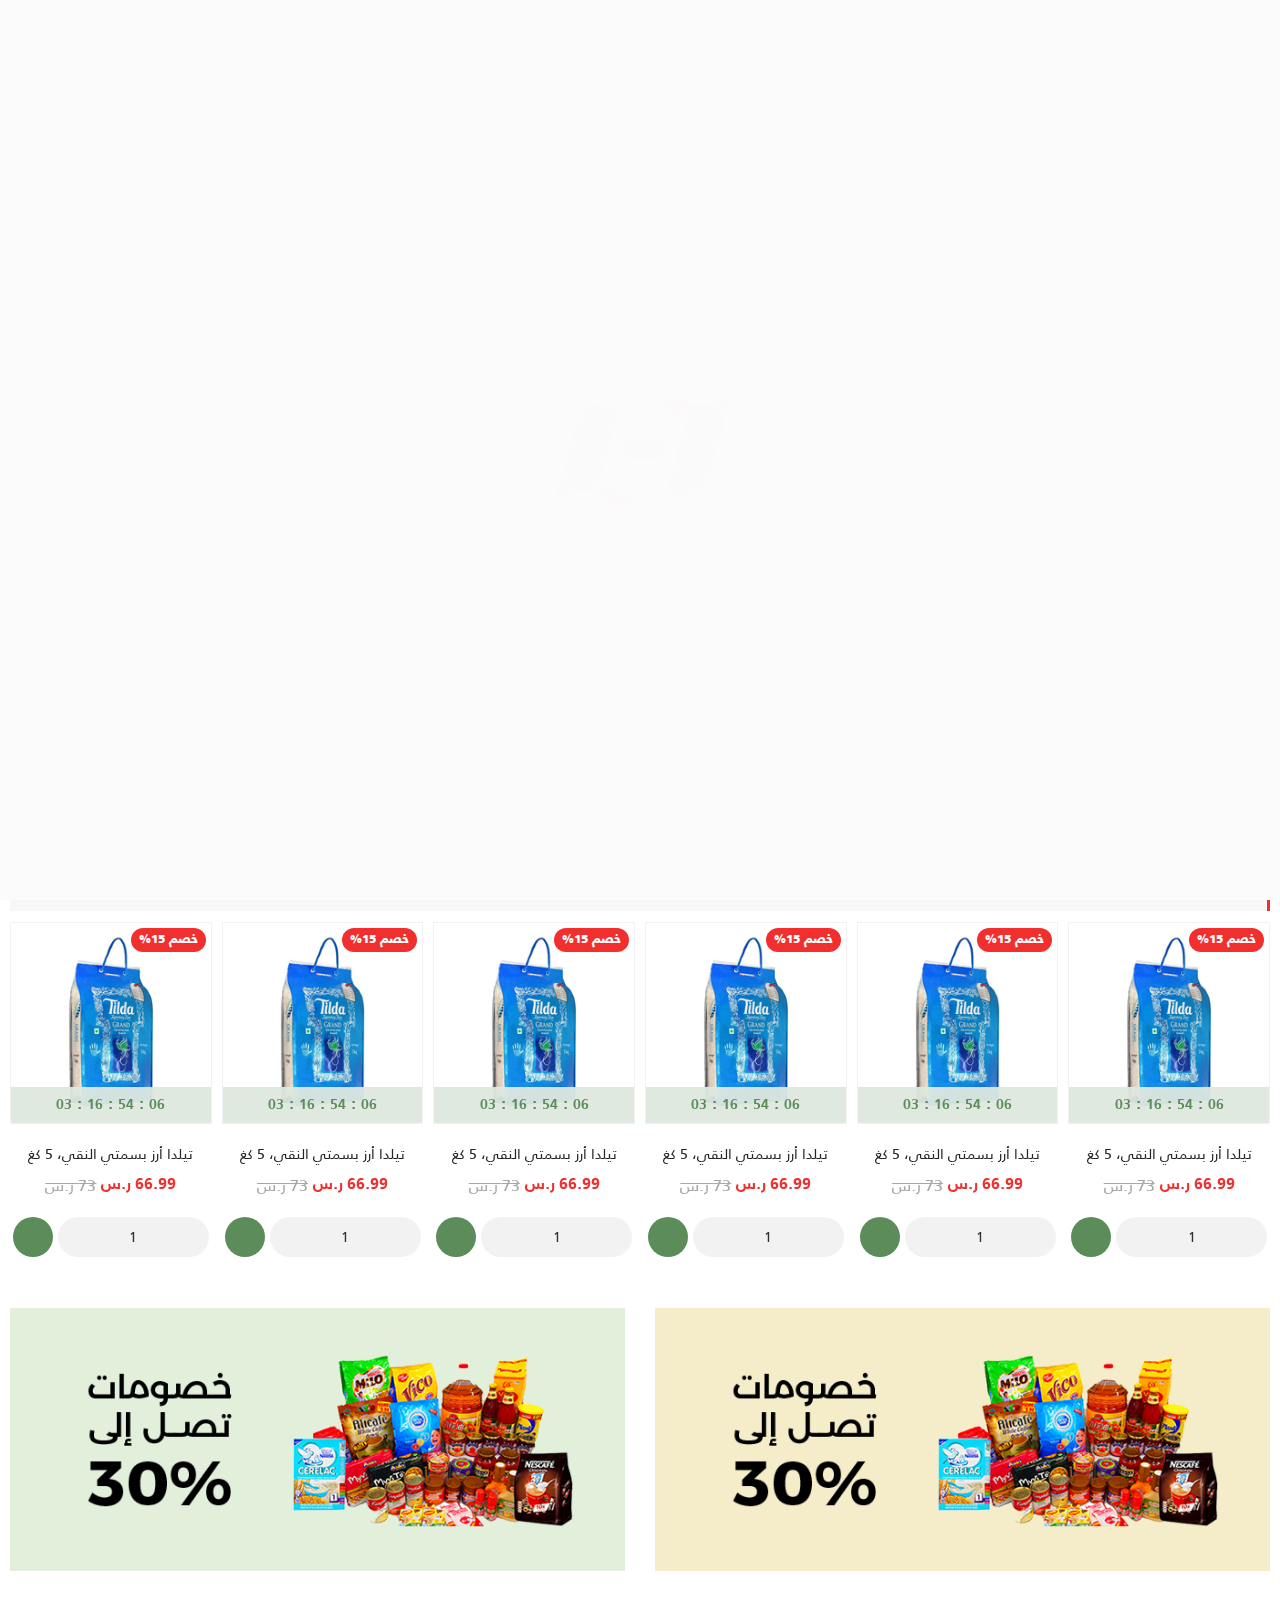
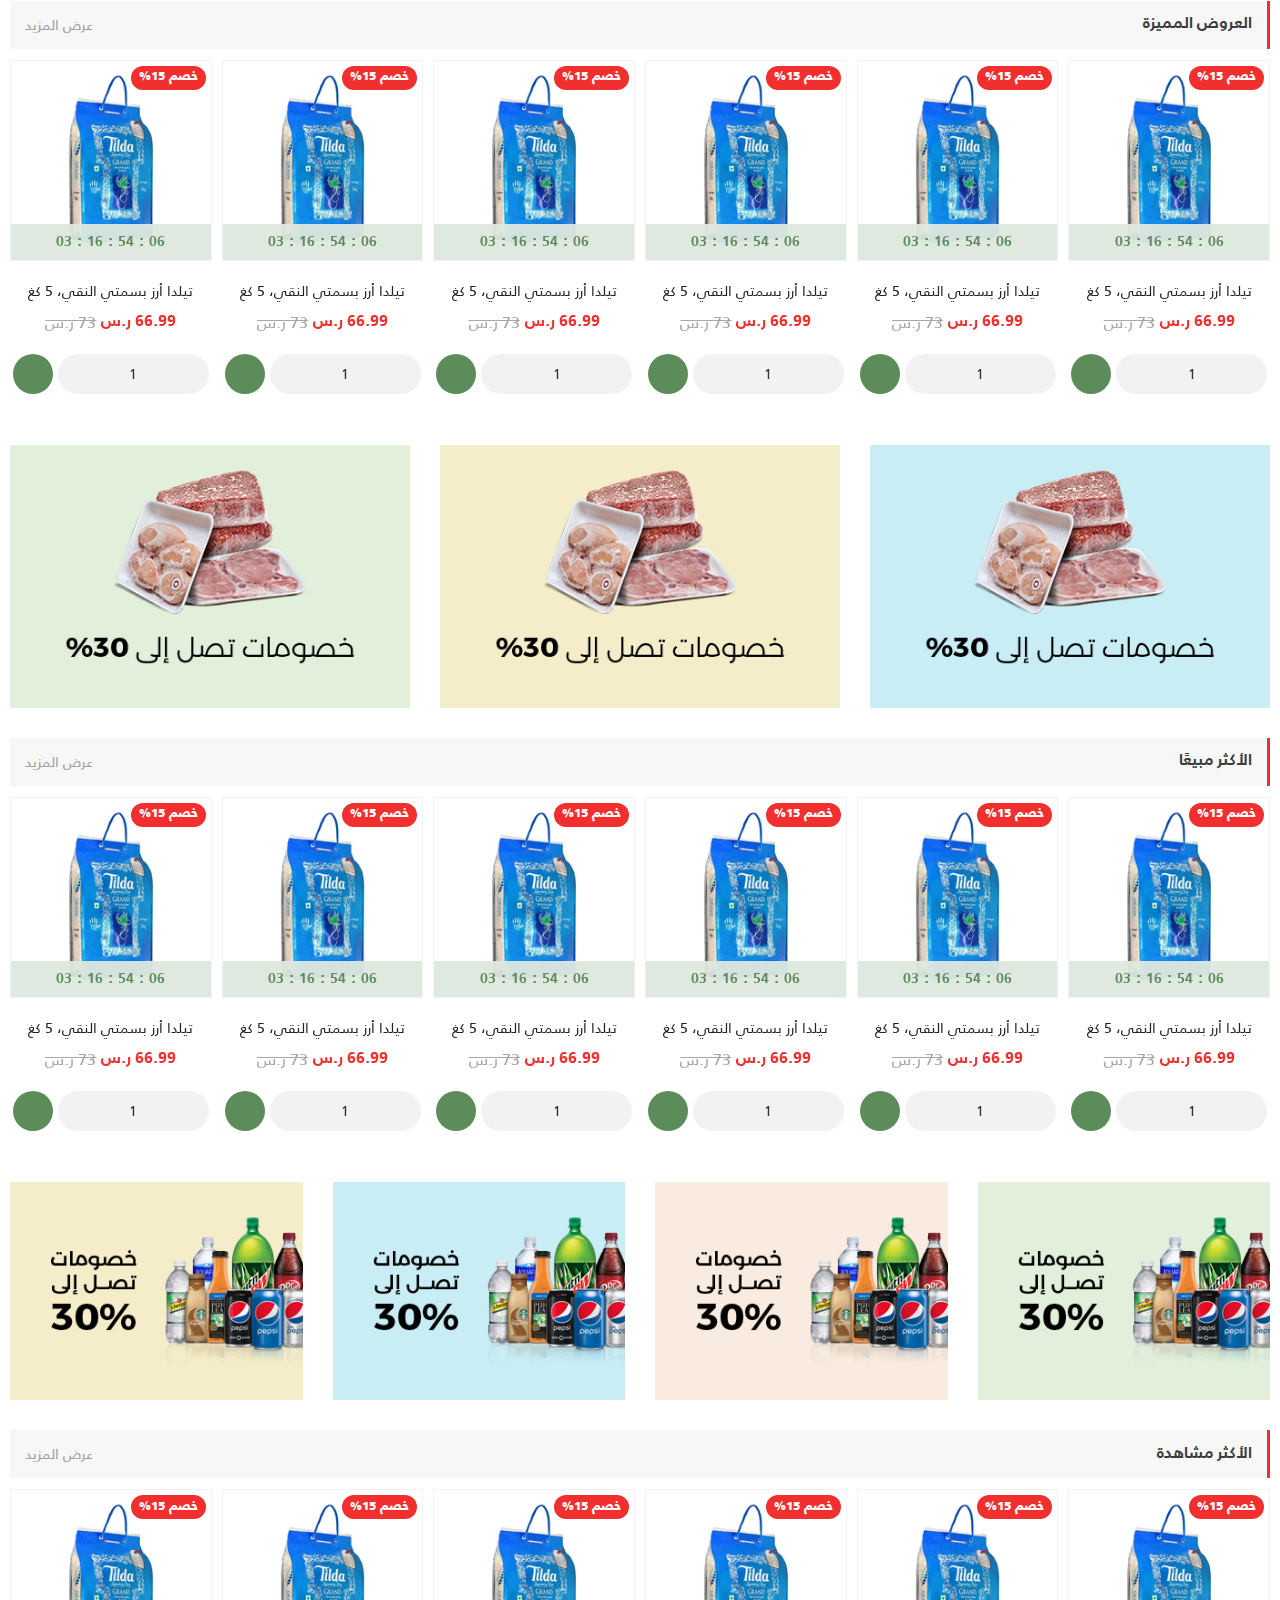
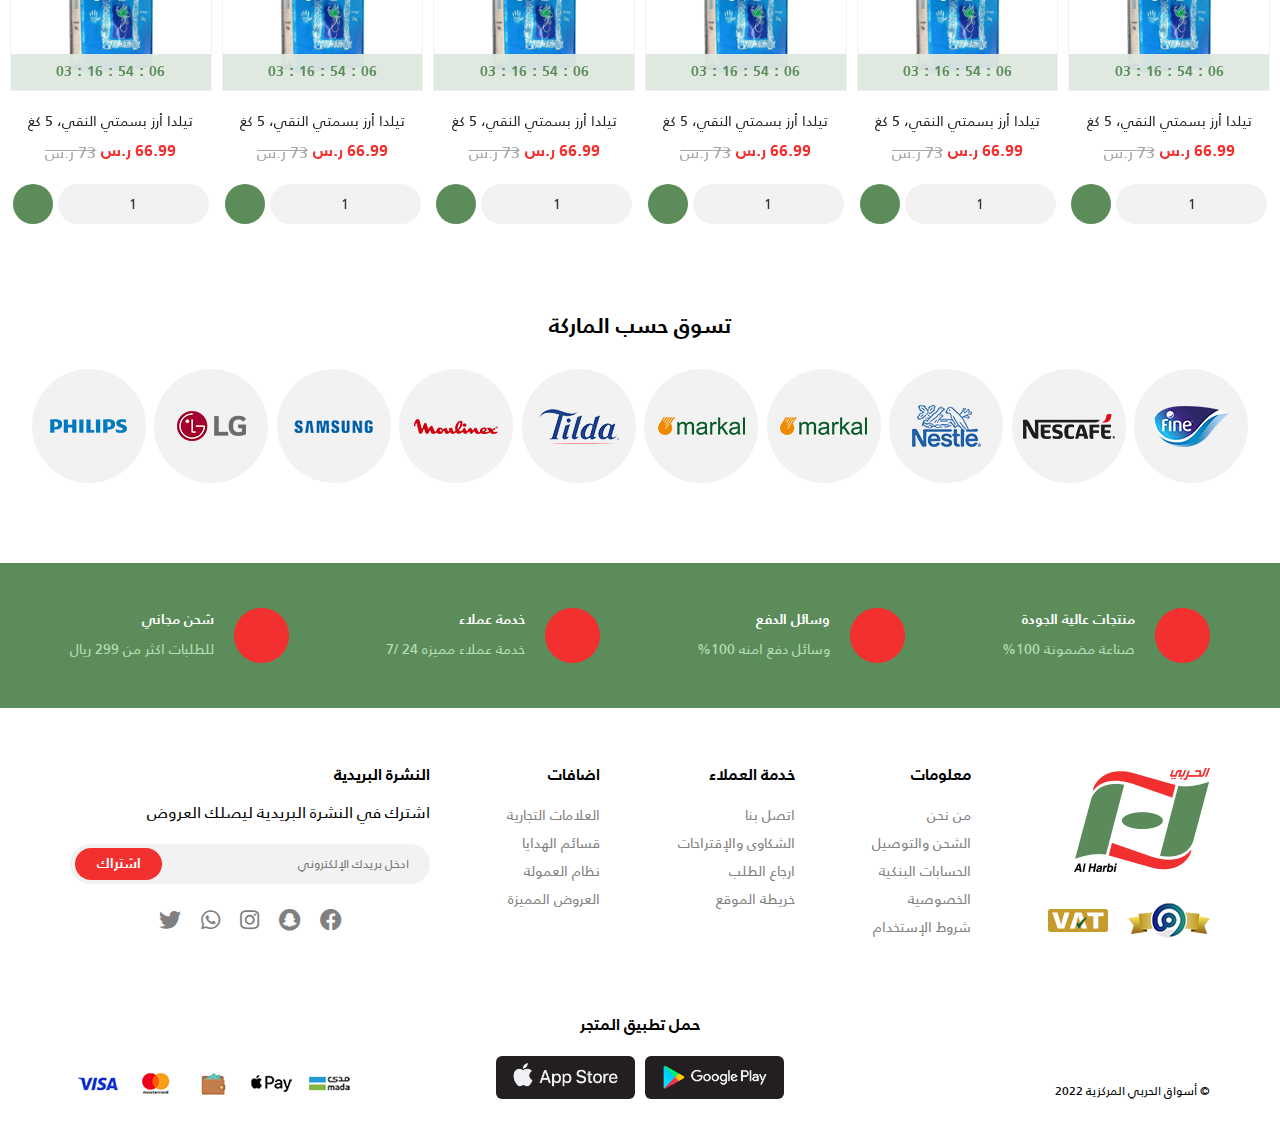
==== commit 9654b4ee: "edit" ====
--- a/index.html
+++ b/index.html
@@ -395,368 +395,368 @@
                   </div>
                   <a href="#" class="anc_product_ anc_gh">تيلدا أرز بسمتي النقي، 5 كغ</a>
                   <div class="price">
-                    <span class="m_P_gh offer_price">66.99 SAR</span>
-                    <span class="before_price">73 SAR</span>
-                  </div>
-                  <div class="Quantity_cart">
-                    <div class="Quantity">
-                      <button class="btn_qty btn_gh"><i class="las la-plus"></i></button>
-                      <span class="num-qyt">1</span>
-                      <button class="btn_qty btn_gh"><i class="las la-minus"></i></button>
-                    </div>
-                    <button class="btn_gh btn_cart_">
-                      <i class="las la-shopping-cart"></i>
-                    </button>
-                  </div>
-
-                </div>
-              </div>
-              <div class="swiper-slide">
-                <div class="item-product">
-                  <div class="img_div_pro">
-                    <a href="#" class="anc_product anc_gh">
-                      <img src="images/product.png" alt="">
-                    </a>
-                    <div class="countdown">
-                      <span class="days">06</span>
-                      :
-                      <span class="hours">54</span>
-                      :
-                      <span class="minutes">16</span>
-                      :
-                      <span class="second">03</span>
-                    </div>
-                    <span class="offer-">خصم 15%</span>
-
-                  </div>
-                  <a href="#" class="anc_product_ anc_gh">تيلدا أرز بسمتي النقي، 5 كغ</a>
-                  <div class="price">
-                    <span class="m_P_gh offer_price">66.99 SAR</span>
-                    <span class="before_price">73 SAR</span>
-                  </div>
-                  <div class="Quantity_cart">
-                    <div class="Quantity">
-                      <button class="btn_qty btn_gh"><i class="las la-plus"></i></button>
-                      <span class="num-qyt">1</span>
-                      <button class="btn_qty btn_gh"><i class="las la-minus"></i></button>
-                    </div>
-                    <button class="btn_gh btn_cart_">
-                      <i class="las la-shopping-cart"></i>
-                    </button>
-                  </div>
-
-                </div>
-              </div>
-              <div class="swiper-slide">
-                <div class="item-product">
-                  <div class="img_div_pro">
-                    <a href="#" class="anc_product anc_gh">
-                      <img src="images/product.png" alt="">
-                    </a>
-                    <div class="countdown">
-                      <span class="days">06</span>
-                      :
-                      <span class="hours">54</span>
-                      :
-                      <span class="minutes">16</span>
-                      :
-                      <span class="second">03</span>
-                    </div>
-                    <span class="offer-">خصم 15%</span>
-
-                  </div>
-                  <a href="#" class="anc_product_ anc_gh">تيلدا أرز بسمتي النقي، 5 كغ</a>
-                  <div class="price">
-                    <span class="m_P_gh offer_price">66.99 SAR</span>
-                    <span class="before_price">73 SAR</span>
-                  </div>
-                  <div class="Quantity_cart">
-                    <div class="Quantity">
-                      <button class="btn_qty btn_gh"><i class="las la-plus"></i></button>
-                      <span class="num-qyt">1</span>
-                      <button class="btn_qty btn_gh"><i class="las la-minus"></i></button>
-                    </div>
-                    <button class="btn_gh btn_cart_">
-                      <i class="las la-shopping-cart"></i>
-                    </button>
-                  </div>
-
-                </div>
-              </div>
-              <div class="swiper-slide">
-                <div class="item-product">
-                  <div class="img_div_pro">
-                    <a href="#" class="anc_product anc_gh">
-                      <img src="images/product.png" alt="">
-                    </a>
-                    <div class="countdown">
-                      <span class="days">06</span>
-                      :
-                      <span class="hours">54</span>
-                      :
-                      <span class="minutes">16</span>
-                      :
-                      <span class="second">03</span>
-                    </div>
-                    <span class="offer-">خصم 15%</span>
-
-                  </div>
-                  <a href="#" class="anc_product_ anc_gh">تيلدا أرز بسمتي النقي، 5 كغ</a>
-                  <div class="price">
-                    <span class="m_P_gh offer_price">66.99 SAR</span>
-                    <span class="before_price">73 SAR</span>
-                  </div>
-                  <div class="Quantity_cart">
-                    <div class="Quantity">
-                      <button class="btn_qty btn_gh"><i class="las la-plus"></i></button>
-                      <span class="num-qyt">1</span>
-                      <button class="btn_qty btn_gh"><i class="las la-minus"></i></button>
-                    </div>
-                    <button class="btn_gh btn_cart_">
-                      <i class="las la-shopping-cart"></i>
-                    </button>
-                  </div>
-
-                </div>
-              </div>
-              <div class="swiper-slide">
-                <div class="item-product">
-                  <div class="img_div_pro">
-                    <a href="#" class="anc_product anc_gh">
-                      <img src="images/product.png" alt="">
-                    </a>
-                    <div class="countdown">
-                      <span class="days">06</span>
-                      :
-                      <span class="hours">54</span>
-                      :
-                      <span class="minutes">16</span>
-                      :
-                      <span class="second">03</span>
-                    </div>
-                    <span class="offer-">خصم 15%</span>
-
-                  </div>
-                  <a href="#" class="anc_product_ anc_gh">تيلدا أرز بسمتي النقي، 5 كغ</a>
-                  <div class="price">
-                    <span class="m_P_gh offer_price">66.99 SAR</span>
-                    <span class="before_price">73 SAR</span>
-                  </div>
-                  <div class="Quantity_cart">
-                    <div class="Quantity">
-                      <button class="btn_qty btn_gh"><i class="las la-plus"></i></button>
-                      <span class="num-qyt">1</span>
-                      <button class="btn_qty btn_gh"><i class="las la-minus"></i></button>
-                    </div>
-                    <button class="btn_gh btn_cart_">
-                      <i class="las la-shopping-cart"></i>
-                    </button>
-                  </div>
-
-                </div>
-              </div>
-              <div class="swiper-slide">
-                <div class="item-product">
-                  <div class="img_div_pro">
-                    <a href="#" class="anc_product anc_gh">
-                      <img src="images/product.png" alt="">
-                    </a>
-                    <div class="countdown">
-                      <span class="days">06</span>
-                      :
-                      <span class="hours">54</span>
-                      :
-                      <span class="minutes">16</span>
-                      :
-                      <span class="second">03</span>
-                    </div>
-                    <span class="offer-">خصم 15%</span>
-
-                  </div>
-                  <a href="#" class="anc_product_ anc_gh">تيلدا أرز بسمتي النقي، 5 كغ</a>
-                  <div class="price">
-                    <span class="m_P_gh offer_price">66.99 SAR</span>
-                    <span class="before_price">73 SAR</span>
-                  </div>
-                  <div class="Quantity_cart">
-                    <div class="Quantity">
-                      <button class="btn_qty btn_gh"><i class="las la-plus"></i></button>
-                      <span class="num-qyt">1</span>
-                      <button class="btn_qty btn_gh"><i class="las la-minus"></i></button>
-                    </div>
-                    <button class="btn_gh btn_cart_">
-                      <i class="las la-shopping-cart"></i>
-                    </button>
-                  </div>
-
-                </div>
-              </div>
-              <div class="swiper-slide">
-                <div class="item-product">
-                  <div class="img_div_pro">
-                    <a href="#" class="anc_product anc_gh">
-                      <img src="images/product.png" alt="">
-                    </a>
-                    <div class="countdown">
-                      <span class="days">06</span>
-                      :
-                      <span class="hours">54</span>
-                      :
-                      <span class="minutes">16</span>
-                      :
-                      <span class="second">03</span>
-                    </div>
-                    <span class="offer-">خصم 15%</span>
-
-                  </div>
-                  <a href="#" class="anc_product_ anc_gh">تيلدا أرز بسمتي النقي، 5 كغ</a>
-                  <div class="price">
-                    <span class="m_P_gh offer_price">66.99 SAR</span>
-                    <span class="before_price">73 SAR</span>
-                  </div>
-                  <div class="Quantity_cart">
-                    <div class="Quantity">
-                      <button class="btn_qty btn_gh"><i class="las la-plus"></i></button>
-                      <span class="num-qyt">1</span>
-                      <button class="btn_qty btn_gh"><i class="las la-minus"></i></button>
-                    </div>
-                    <button class="btn_gh btn_cart_">
-                      <i class="las la-shopping-cart"></i>
-                    </button>
-                  </div>
-
-                </div>
-              </div>
-              <div class="swiper-slide">
-                <div class="item-product">
-                  <div class="img_div_pro">
-                    <a href="#" class="anc_product anc_gh">
-                      <img src="images/product.png" alt="">
-                    </a>
-                    <div class="countdown">
-                      <span class="days">06</span>
-                      :
-                      <span class="hours">54</span>
-                      :
-                      <span class="minutes">16</span>
-                      :
-                      <span class="second">03</span>
-                    </div>
-                    <span class="offer-">خصم 15%</span>
-
-                  </div>
-                  <a href="#" class="anc_product_ anc_gh">تيلدا أرز بسمتي النقي، 5 كغ</a>
-                  <div class="price">
-                    <span class="m_P_gh offer_price">66.99 SAR</span>
-                    <span class="before_price">73 SAR</span>
-                  </div>
-                  <div class="Quantity_cart">
-                    <div class="Quantity">
-                      <button class="btn_qty btn_gh"><i class="las la-plus"></i></button>
-                      <span class="num-qyt">1</span>
-                      <button class="btn_qty btn_gh"><i class="las la-minus"></i></button>
-                    </div>
-                    <button class="btn_gh btn_cart_">
-                      <i class="las la-shopping-cart"></i>
-                    </button>
-                  </div>
-
-                </div>
-              </div>
-              <div class="swiper-slide">
-                <div class="item-product">
-                  <div class="img_div_pro">
-                    <a href="#" class="anc_product anc_gh">
-                      <img src="images/product.png" alt="">
-                    </a>
-                    <div class="countdown">
-                      <span class="days">06</span>
-                      :
-                      <span class="hours">54</span>
-                      :
-                      <span class="minutes">16</span>
-                      :
-                      <span class="second">03</span>
-                    </div>
-                    <span class="offer-">خصم 15%</span>
-
-                  </div>
-                  <a href="#" class="anc_product_ anc_gh">تيلدا أرز بسمتي النقي، 5 كغ</a>
-                  <div class="price">
-                    <span class="m_P_gh offer_price">66.99 SAR</span>
-                    <span class="before_price">73 SAR</span>
-                  </div>
-                  <div class="Quantity_cart">
-                    <div class="Quantity">
-                      <button class="btn_qty btn_gh"><i class="las la-plus"></i></button>
-                      <span class="num-qyt">1</span>
-                      <button class="btn_qty btn_gh"><i class="las la-minus"></i></button>
-                    </div>
-                    <button class="btn_gh btn_cart_">
-                      <i class="las la-shopping-cart"></i>
-                    </button>
-                  </div>
-
-                </div>
-              </div>
-              <div class="swiper-slide">
-                <div class="item-product">
-                  <div class="img_div_pro">
-                    <a href="#" class="anc_product anc_gh">
-                      <img src="images/product.png" alt="">
-                    </a>
-                    <div class="countdown">
-                      <span class="days">06</span>
-                      :
-                      <span class="hours">54</span>
-                      :
-                      <span class="minutes">16</span>
-                      :
-                      <span class="second">03</span>
-                    </div>
-                    <span class="offer-">خصم 15%</span>
-
-                  </div>
-                  <a href="#" class="anc_product_ anc_gh">تيلدا أرز بسمتي النقي، 5 كغ</a>
-                  <div class="price">
-                    <span class="m_P_gh offer_price">66.99 SAR</span>
-                    <span class="before_price">73 SAR</span>
-                  </div>
-                  <div class="Quantity_cart">
-                    <div class="Quantity">
-                      <button class="btn_qty btn_gh"><i class="las la-plus"></i></button>
-                      <span class="num-qyt">1</span>
-                      <button class="btn_qty btn_gh"><i class="las la-minus"></i></button>
-                    </div>
-                    <button class="btn_gh btn_cart_">
-                      <i class="las la-shopping-cart"></i>
-                    </button>
-                  </div>
-
-                </div>
-              </div>
-              <div class="swiper-slide">
-                <div class="item-product">
-                  <div class="img_div_pro">
-                    <a href="#" class="anc_product anc_gh">
-                      <img src="images/product.png" alt="">
-                    </a>
-                    <div class="countdown">
-                      <span class="days">06</span>
-                      :
-                      <span class="hours">54</span>
-                      :
-                      <span class="minutes">16</span>
-                      :
-                      <span class="second">03</span>
-                    </div>
-                    <span class="offer-">خصم 15%</span>
-
-                  </div>
-                  <a href="#" class="anc_product_ anc_gh">تيلدا أرز بسمتي النقي، 5 كغ</a>
-                  <div class="price">
-                    <span class="m_P_gh offer_price">66.99 SAR</span>
-                    <span class="before_price">73 SAR</span>
+                    <span class="m_P_gh offer_price">66.99 ر.س</span>
+                    <span class="before_price">73 ر.س</span>
+                  </div>
+                  <div class="Quantity_cart">
+                    <div class="Quantity">
+                      <button class="btn_qty btn_gh"><i class="las la-plus"></i></button>
+                      <span class="num-qyt">1</span>
+                      <button class="btn_qty btn_gh"><i class="las la-minus"></i></button>
+                    </div>
+                    <button class="btn_gh btn_cart_">
+                      <i class="las la-shopping-cart"></i>
+                    </button>
+                  </div>
+
+                </div>
+              </div>
+              <div class="swiper-slide">
+                <div class="item-product">
+                  <div class="img_div_pro">
+                    <a href="#" class="anc_product anc_gh">
+                      <img src="images/product.png" alt="">
+                    </a>
+                    <div class="countdown">
+                      <span class="days">06</span>
+                      :
+                      <span class="hours">54</span>
+                      :
+                      <span class="minutes">16</span>
+                      :
+                      <span class="second">03</span>
+                    </div>
+                    <span class="offer-">خصم 15%</span>
+
+                  </div>
+                  <a href="#" class="anc_product_ anc_gh">تيلدا أرز بسمتي النقي، 5 كغ</a>
+                  <div class="price">
+                    <span class="m_P_gh offer_price">66.99 ر.س</span>
+                    <span class="before_price">73 ر.س</span>
+                  </div>
+                  <div class="Quantity_cart">
+                    <div class="Quantity">
+                      <button class="btn_qty btn_gh"><i class="las la-plus"></i></button>
+                      <span class="num-qyt">1</span>
+                      <button class="btn_qty btn_gh"><i class="las la-minus"></i></button>
+                    </div>
+                    <button class="btn_gh btn_cart_">
+                      <i class="las la-shopping-cart"></i>
+                    </button>
+                  </div>
+
+                </div>
+              </div>
+              <div class="swiper-slide">
+                <div class="item-product">
+                  <div class="img_div_pro">
+                    <a href="#" class="anc_product anc_gh">
+                      <img src="images/product.png" alt="">
+                    </a>
+                    <div class="countdown">
+                      <span class="days">06</span>
+                      :
+                      <span class="hours">54</span>
+                      :
+                      <span class="minutes">16</span>
+                      :
+                      <span class="second">03</span>
+                    </div>
+                    <span class="offer-">خصم 15%</span>
+
+                  </div>
+                  <a href="#" class="anc_product_ anc_gh">تيلدا أرز بسمتي النقي، 5 كغ</a>
+                  <div class="price">
+                    <span class="m_P_gh offer_price">66.99 ر.س</span>
+                    <span class="before_price">73 ر.س</span>
+                  </div>
+                  <div class="Quantity_cart">
+                    <div class="Quantity">
+                      <button class="btn_qty btn_gh"><i class="las la-plus"></i></button>
+                      <span class="num-qyt">1</span>
+                      <button class="btn_qty btn_gh"><i class="las la-minus"></i></button>
+                    </div>
+                    <button class="btn_gh btn_cart_">
+                      <i class="las la-shopping-cart"></i>
+                    </button>
+                  </div>
+
+                </div>
+              </div>
+              <div class="swiper-slide">
+                <div class="item-product">
+                  <div class="img_div_pro">
+                    <a href="#" class="anc_product anc_gh">
+                      <img src="images/product.png" alt="">
+                    </a>
+                    <div class="countdown">
+                      <span class="days">06</span>
+                      :
+                      <span class="hours">54</span>
+                      :
+                      <span class="minutes">16</span>
+                      :
+                      <span class="second">03</span>
+                    </div>
+                    <span class="offer-">خصم 15%</span>
+
+                  </div>
+                  <a href="#" class="anc_product_ anc_gh">تيلدا أرز بسمتي النقي، 5 كغ</a>
+                  <div class="price">
+                    <span class="m_P_gh offer_price">66.99 ر.س</span>
+                    <span class="before_price">73 ر.س</span>
+                  </div>
+                  <div class="Quantity_cart">
+                    <div class="Quantity">
+                      <button class="btn_qty btn_gh"><i class="las la-plus"></i></button>
+                      <span class="num-qyt">1</span>
+                      <button class="btn_qty btn_gh"><i class="las la-minus"></i></button>
+                    </div>
+                    <button class="btn_gh btn_cart_">
+                      <i class="las la-shopping-cart"></i>
+                    </button>
+                  </div>
+
+                </div>
+              </div>
+              <div class="swiper-slide">
+                <div class="item-product">
+                  <div class="img_div_pro">
+                    <a href="#" class="anc_product anc_gh">
+                      <img src="images/product.png" alt="">
+                    </a>
+                    <div class="countdown">
+                      <span class="days">06</span>
+                      :
+                      <span class="hours">54</span>
+                      :
+                      <span class="minutes">16</span>
+                      :
+                      <span class="second">03</span>
+                    </div>
+                    <span class="offer-">خصم 15%</span>
+
+                  </div>
+                  <a href="#" class="anc_product_ anc_gh">تيلدا أرز بسمتي النقي، 5 كغ</a>
+                  <div class="price">
+                    <span class="m_P_gh offer_price">66.99 ر.س</span>
+                    <span class="before_price">73 ر.س</span>
+                  </div>
+                  <div class="Quantity_cart">
+                    <div class="Quantity">
+                      <button class="btn_qty btn_gh"><i class="las la-plus"></i></button>
+                      <span class="num-qyt">1</span>
+                      <button class="btn_qty btn_gh"><i class="las la-minus"></i></button>
+                    </div>
+                    <button class="btn_gh btn_cart_">
+                      <i class="las la-shopping-cart"></i>
+                    </button>
+                  </div>
+
+                </div>
+              </div>
+              <div class="swiper-slide">
+                <div class="item-product">
+                  <div class="img_div_pro">
+                    <a href="#" class="anc_product anc_gh">
+                      <img src="images/product.png" alt="">
+                    </a>
+                    <div class="countdown">
+                      <span class="days">06</span>
+                      :
+                      <span class="hours">54</span>
+                      :
+                      <span class="minutes">16</span>
+                      :
+                      <span class="second">03</span>
+                    </div>
+                    <span class="offer-">خصم 15%</span>
+
+                  </div>
+                  <a href="#" class="anc_product_ anc_gh">تيلدا أرز بسمتي النقي، 5 كغ</a>
+                  <div class="price">
+                    <span class="m_P_gh offer_price">66.99 ر.س</span>
+                    <span class="before_price">73 ر.س</span>
+                  </div>
+                  <div class="Quantity_cart">
+                    <div class="Quantity">
+                      <button class="btn_qty btn_gh"><i class="las la-plus"></i></button>
+                      <span class="num-qyt">1</span>
+                      <button class="btn_qty btn_gh"><i class="las la-minus"></i></button>
+                    </div>
+                    <button class="btn_gh btn_cart_">
+                      <i class="las la-shopping-cart"></i>
+                    </button>
+                  </div>
+
+                </div>
+              </div>
+              <div class="swiper-slide">
+                <div class="item-product">
+                  <div class="img_div_pro">
+                    <a href="#" class="anc_product anc_gh">
+                      <img src="images/product.png" alt="">
+                    </a>
+                    <div class="countdown">
+                      <span class="days">06</span>
+                      :
+                      <span class="hours">54</span>
+                      :
+                      <span class="minutes">16</span>
+                      :
+                      <span class="second">03</span>
+                    </div>
+                    <span class="offer-">خصم 15%</span>
+
+                  </div>
+                  <a href="#" class="anc_product_ anc_gh">تيلدا أرز بسمتي النقي، 5 كغ</a>
+                  <div class="price">
+                    <span class="m_P_gh offer_price">66.99 ر.س</span>
+                    <span class="before_price">73 ر.س</span>
+                  </div>
+                  <div class="Quantity_cart">
+                    <div class="Quantity">
+                      <button class="btn_qty btn_gh"><i class="las la-plus"></i></button>
+                      <span class="num-qyt">1</span>
+                      <button class="btn_qty btn_gh"><i class="las la-minus"></i></button>
+                    </div>
+                    <button class="btn_gh btn_cart_">
+                      <i class="las la-shopping-cart"></i>
+                    </button>
+                  </div>
+
+                </div>
+              </div>
+              <div class="swiper-slide">
+                <div class="item-product">
+                  <div class="img_div_pro">
+                    <a href="#" class="anc_product anc_gh">
+                      <img src="images/product.png" alt="">
+                    </a>
+                    <div class="countdown">
+                      <span class="days">06</span>
+                      :
+                      <span class="hours">54</span>
+                      :
+                      <span class="minutes">16</span>
+                      :
+                      <span class="second">03</span>
+                    </div>
+                    <span class="offer-">خصم 15%</span>
+
+                  </div>
+                  <a href="#" class="anc_product_ anc_gh">تيلدا أرز بسمتي النقي، 5 كغ</a>
+                  <div class="price">
+                    <span class="m_P_gh offer_price">66.99 ر.س</span>
+                    <span class="before_price">73 ر.س</span>
+                  </div>
+                  <div class="Quantity_cart">
+                    <div class="Quantity">
+                      <button class="btn_qty btn_gh"><i class="las la-plus"></i></button>
+                      <span class="num-qyt">1</span>
+                      <button class="btn_qty btn_gh"><i class="las la-minus"></i></button>
+                    </div>
+                    <button class="btn_gh btn_cart_">
+                      <i class="las la-shopping-cart"></i>
+                    </button>
+                  </div>
+
+                </div>
+              </div>
+              <div class="swiper-slide">
+                <div class="item-product">
+                  <div class="img_div_pro">
+                    <a href="#" class="anc_product anc_gh">
+                      <img src="images/product.png" alt="">
+                    </a>
+                    <div class="countdown">
+                      <span class="days">06</span>
+                      :
+                      <span class="hours">54</span>
+                      :
+                      <span class="minutes">16</span>
+                      :
+                      <span class="second">03</span>
+                    </div>
+                    <span class="offer-">خصم 15%</span>
+
+                  </div>
+                  <a href="#" class="anc_product_ anc_gh">تيلدا أرز بسمتي النقي، 5 كغ</a>
+                  <div class="price">
+                    <span class="m_P_gh offer_price">66.99 ر.س</span>
+                    <span class="before_price">73 ر.س</span>
+                  </div>
+                  <div class="Quantity_cart">
+                    <div class="Quantity">
+                      <button class="btn_qty btn_gh"><i class="las la-plus"></i></button>
+                      <span class="num-qyt">1</span>
+                      <button class="btn_qty btn_gh"><i class="las la-minus"></i></button>
+                    </div>
+                    <button class="btn_gh btn_cart_">
+                      <i class="las la-shopping-cart"></i>
+                    </button>
+                  </div>
+
+                </div>
+              </div>
+              <div class="swiper-slide">
+                <div class="item-product">
+                  <div class="img_div_pro">
+                    <a href="#" class="anc_product anc_gh">
+                      <img src="images/product.png" alt="">
+                    </a>
+                    <div class="countdown">
+                      <span class="days">06</span>
+                      :
+                      <span class="hours">54</span>
+                      :
+                      <span class="minutes">16</span>
+                      :
+                      <span class="second">03</span>
+                    </div>
+                    <span class="offer-">خصم 15%</span>
+
+                  </div>
+                  <a href="#" class="anc_product_ anc_gh">تيلدا أرز بسمتي النقي، 5 كغ</a>
+                  <div class="price">
+                    <span class="m_P_gh offer_price">66.99 ر.س</span>
+                    <span class="before_price">73 ر.س</span>
+                  </div>
+                  <div class="Quantity_cart">
+                    <div class="Quantity">
+                      <button class="btn_qty btn_gh"><i class="las la-plus"></i></button>
+                      <span class="num-qyt">1</span>
+                      <button class="btn_qty btn_gh"><i class="las la-minus"></i></button>
+                    </div>
+                    <button class="btn_gh btn_cart_">
+                      <i class="las la-shopping-cart"></i>
+                    </button>
+                  </div>
+
+                </div>
+              </div>
+              <div class="swiper-slide">
+                <div class="item-product">
+                  <div class="img_div_pro">
+                    <a href="#" class="anc_product anc_gh">
+                      <img src="images/product.png" alt="">
+                    </a>
+                    <div class="countdown">
+                      <span class="days">06</span>
+                      :
+                      <span class="hours">54</span>
+                      :
+                      <span class="minutes">16</span>
+                      :
+                      <span class="second">03</span>
+                    </div>
+                    <span class="offer-">خصم 15%</span>
+
+                  </div>
+                  <a href="#" class="anc_product_ anc_gh">تيلدا أرز بسمتي النقي، 5 كغ</a>
+                  <div class="price">
+                    <span class="m_P_gh offer_price">66.99 ر.س</span>
+                    <span class="before_price">73 ر.س</span>
                   </div>
                   <div class="Quantity_cart">
                     <div class="Quantity">
@@ -830,368 +830,368 @@
                   </div>
                   <a href="#" class="anc_product_ anc_gh">تيلدا أرز بسمتي النقي، 5 كغ</a>
                   <div class="price">
-                    <span class="m_P_gh offer_price">66.99 SAR</span>
-                    <span class="before_price">73 SAR</span>
-                  </div>
-                  <div class="Quantity_cart">
-                    <div class="Quantity">
-                      <button class="btn_qty btn_gh"><i class="las la-plus"></i></button>
-                      <span class="num-qyt">1</span>
-                      <button class="btn_qty btn_gh"><i class="las la-minus"></i></button>
-                    </div>
-                    <button class="btn_gh btn_cart_">
-                      <i class="las la-shopping-cart"></i>
-                    </button>
-                  </div>
-
-                </div>
-              </div>
-              <div class="swiper-slide">
-                <div class="item-product">
-                  <div class="img_div_pro">
-                    <a href="#" class="anc_product anc_gh">
-                      <img src="images/product.png" alt="">
-                    </a>
-                    <div class="countdown">
-                      <span class="days">06</span>
-                      :
-                      <span class="hours">54</span>
-                      :
-                      <span class="minutes">16</span>
-                      :
-                      <span class="second">03</span>
-                    </div>
-                    <span class="offer-">خصم 15%</span>
-
-                  </div>
-                  <a href="#" class="anc_product_ anc_gh">تيلدا أرز بسمتي النقي، 5 كغ</a>
-                  <div class="price">
-                    <span class="m_P_gh offer_price">66.99 SAR</span>
-                    <span class="before_price">73 SAR</span>
-                  </div>
-                  <div class="Quantity_cart">
-                    <div class="Quantity">
-                      <button class="btn_qty btn_gh"><i class="las la-plus"></i></button>
-                      <span class="num-qyt">1</span>
-                      <button class="btn_qty btn_gh"><i class="las la-minus"></i></button>
-                    </div>
-                    <button class="btn_gh btn_cart_">
-                      <i class="las la-shopping-cart"></i>
-                    </button>
-                  </div>
-
-                </div>
-              </div>
-              <div class="swiper-slide">
-                <div class="item-product">
-                  <div class="img_div_pro">
-                    <a href="#" class="anc_product anc_gh">
-                      <img src="images/product.png" alt="">
-                    </a>
-                    <div class="countdown">
-                      <span class="days">06</span>
-                      :
-                      <span class="hours">54</span>
-                      :
-                      <span class="minutes">16</span>
-                      :
-                      <span class="second">03</span>
-                    </div>
-                    <span class="offer-">خصم 15%</span>
-
-                  </div>
-                  <a href="#" class="anc_product_ anc_gh">تيلدا أرز بسمتي النقي، 5 كغ</a>
-                  <div class="price">
-                    <span class="m_P_gh offer_price">66.99 SAR</span>
-                    <span class="before_price">73 SAR</span>
-                  </div>
-                  <div class="Quantity_cart">
-                    <div class="Quantity">
-                      <button class="btn_qty btn_gh"><i class="las la-plus"></i></button>
-                      <span class="num-qyt">1</span>
-                      <button class="btn_qty btn_gh"><i class="las la-minus"></i></button>
-                    </div>
-                    <button class="btn_gh btn_cart_">
-                      <i class="las la-shopping-cart"></i>
-                    </button>
-                  </div>
-
-                </div>
-              </div>
-              <div class="swiper-slide">
-                <div class="item-product">
-                  <div class="img_div_pro">
-                    <a href="#" class="anc_product anc_gh">
-                      <img src="images/product.png" alt="">
-                    </a>
-                    <div class="countdown">
-                      <span class="days">06</span>
-                      :
-                      <span class="hours">54</span>
-                      :
-                      <span class="minutes">16</span>
-                      :
-                      <span class="second">03</span>
-                    </div>
-                    <span class="offer-">خصم 15%</span>
-
-                  </div>
-                  <a href="#" class="anc_product_ anc_gh">تيلدا أرز بسمتي النقي، 5 كغ</a>
-                  <div class="price">
-                    <span class="m_P_gh offer_price">66.99 SAR</span>
-                    <span class="before_price">73 SAR</span>
-                  </div>
-                  <div class="Quantity_cart">
-                    <div class="Quantity">
-                      <button class="btn_qty btn_gh"><i class="las la-plus"></i></button>
-                      <span class="num-qyt">1</span>
-                      <button class="btn_qty btn_gh"><i class="las la-minus"></i></button>
-                    </div>
-                    <button class="btn_gh btn_cart_">
-                      <i class="las la-shopping-cart"></i>
-                    </button>
-                  </div>
-
-                </div>
-              </div>
-              <div class="swiper-slide">
-                <div class="item-product">
-                  <div class="img_div_pro">
-                    <a href="#" class="anc_product anc_gh">
-                      <img src="images/product.png" alt="">
-                    </a>
-                    <div class="countdown">
-                      <span class="days">06</span>
-                      :
-                      <span class="hours">54</span>
-                      :
-                      <span class="minutes">16</span>
-                      :
-                      <span class="second">03</span>
-                    </div>
-                    <span class="offer-">خصم 15%</span>
-
-                  </div>
-                  <a href="#" class="anc_product_ anc_gh">تيلدا أرز بسمتي النقي، 5 كغ</a>
-                  <div class="price">
-                    <span class="m_P_gh offer_price">66.99 SAR</span>
-                    <span class="before_price">73 SAR</span>
-                  </div>
-                  <div class="Quantity_cart">
-                    <div class="Quantity">
-                      <button class="btn_qty btn_gh"><i class="las la-plus"></i></button>
-                      <span class="num-qyt">1</span>
-                      <button class="btn_qty btn_gh"><i class="las la-minus"></i></button>
-                    </div>
-                    <button class="btn_gh btn_cart_">
-                      <i class="las la-shopping-cart"></i>
-                    </button>
-                  </div>
-
-                </div>
-              </div>
-              <div class="swiper-slide">
-                <div class="item-product">
-                  <div class="img_div_pro">
-                    <a href="#" class="anc_product anc_gh">
-                      <img src="images/product.png" alt="">
-                    </a>
-                    <div class="countdown">
-                      <span class="days">06</span>
-                      :
-                      <span class="hours">54</span>
-                      :
-                      <span class="minutes">16</span>
-                      :
-                      <span class="second">03</span>
-                    </div>
-                    <span class="offer-">خصم 15%</span>
-
-                  </div>
-                  <a href="#" class="anc_product_ anc_gh">تيلدا أرز بسمتي النقي، 5 كغ</a>
-                  <div class="price">
-                    <span class="m_P_gh offer_price">66.99 SAR</span>
-                    <span class="before_price">73 SAR</span>
-                  </div>
-                  <div class="Quantity_cart">
-                    <div class="Quantity">
-                      <button class="btn_qty btn_gh"><i class="las la-plus"></i></button>
-                      <span class="num-qyt">1</span>
-                      <button class="btn_qty btn_gh"><i class="las la-minus"></i></button>
-                    </div>
-                    <button class="btn_gh btn_cart_">
-                      <i class="las la-shopping-cart"></i>
-                    </button>
-                  </div>
-
-                </div>
-              </div>
-              <div class="swiper-slide">
-                <div class="item-product">
-                  <div class="img_div_pro">
-                    <a href="#" class="anc_product anc_gh">
-                      <img src="images/product.png" alt="">
-                    </a>
-                    <div class="countdown">
-                      <span class="days">06</span>
-                      :
-                      <span class="hours">54</span>
-                      :
-                      <span class="minutes">16</span>
-                      :
-                      <span class="second">03</span>
-                    </div>
-                    <span class="offer-">خصم 15%</span>
-
-                  </div>
-                  <a href="#" class="anc_product_ anc_gh">تيلدا أرز بسمتي النقي، 5 كغ</a>
-                  <div class="price">
-                    <span class="m_P_gh offer_price">66.99 SAR</span>
-                    <span class="before_price">73 SAR</span>
-                  </div>
-                  <div class="Quantity_cart">
-                    <div class="Quantity">
-                      <button class="btn_qty btn_gh"><i class="las la-plus"></i></button>
-                      <span class="num-qyt">1</span>
-                      <button class="btn_qty btn_gh"><i class="las la-minus"></i></button>
-                    </div>
-                    <button class="btn_gh btn_cart_">
-                      <i class="las la-shopping-cart"></i>
-                    </button>
-                  </div>
-
-                </div>
-              </div>
-              <div class="swiper-slide">
-                <div class="item-product">
-                  <div class="img_div_pro">
-                    <a href="#" class="anc_product anc_gh">
-                      <img src="images/product.png" alt="">
-                    </a>
-                    <div class="countdown">
-                      <span class="days">06</span>
-                      :
-                      <span class="hours">54</span>
-                      :
-                      <span class="minutes">16</span>
-                      :
-                      <span class="second">03</span>
-                    </div>
-                    <span class="offer-">خصم 15%</span>
-
-                  </div>
-                  <a href="#" class="anc_product_ anc_gh">تيلدا أرز بسمتي النقي، 5 كغ</a>
-                  <div class="price">
-                    <span class="m_P_gh offer_price">66.99 SAR</span>
-                    <span class="before_price">73 SAR</span>
-                  </div>
-                  <div class="Quantity_cart">
-                    <div class="Quantity">
-                      <button class="btn_qty btn_gh"><i class="las la-plus"></i></button>
-                      <span class="num-qyt">1</span>
-                      <button class="btn_qty btn_gh"><i class="las la-minus"></i></button>
-                    </div>
-                    <button class="btn_gh btn_cart_">
-                      <i class="las la-shopping-cart"></i>
-                    </button>
-                  </div>
-
-                </div>
-              </div>
-              <div class="swiper-slide">
-                <div class="item-product">
-                  <div class="img_div_pro">
-                    <a href="#" class="anc_product anc_gh">
-                      <img src="images/product.png" alt="">
-                    </a>
-                    <div class="countdown">
-                      <span class="days">06</span>
-                      :
-                      <span class="hours">54</span>
-                      :
-                      <span class="minutes">16</span>
-                      :
-                      <span class="second">03</span>
-                    </div>
-                    <span class="offer-">خصم 15%</span>
-
-                  </div>
-                  <a href="#" class="anc_product_ anc_gh">تيلدا أرز بسمتي النقي، 5 كغ</a>
-                  <div class="price">
-                    <span class="m_P_gh offer_price">66.99 SAR</span>
-                    <span class="before_price">73 SAR</span>
-                  </div>
-                  <div class="Quantity_cart">
-                    <div class="Quantity">
-                      <button class="btn_qty btn_gh"><i class="las la-plus"></i></button>
-                      <span class="num-qyt">1</span>
-                      <button class="btn_qty btn_gh"><i class="las la-minus"></i></button>
-                    </div>
-                    <button class="btn_gh btn_cart_">
-                      <i class="las la-shopping-cart"></i>
-                    </button>
-                  </div>
-
-                </div>
-              </div>
-              <div class="swiper-slide">
-                <div class="item-product">
-                  <div class="img_div_pro">
-                    <a href="#" class="anc_product anc_gh">
-                      <img src="images/product.png" alt="">
-                    </a>
-                    <div class="countdown">
-                      <span class="days">06</span>
-                      :
-                      <span class="hours">54</span>
-                      :
-                      <span class="minutes">16</span>
-                      :
-                      <span class="second">03</span>
-                    </div>
-                    <span class="offer-">خصم 15%</span>
-
-                  </div>
-                  <a href="#" class="anc_product_ anc_gh">تيلدا أرز بسمتي النقي، 5 كغ</a>
-                  <div class="price">
-                    <span class="m_P_gh offer_price">66.99 SAR</span>
-                    <span class="before_price">73 SAR</span>
-                  </div>
-                  <div class="Quantity_cart">
-                    <div class="Quantity">
-                      <button class="btn_qty btn_gh"><i class="las la-plus"></i></button>
-                      <span class="num-qyt">1</span>
-                      <button class="btn_qty btn_gh"><i class="las la-minus"></i></button>
-                    </div>
-                    <button class="btn_gh btn_cart_">
-                      <i class="las la-shopping-cart"></i>
-                    </button>
-                  </div>
-
-                </div>
-              </div>
-              <div class="swiper-slide">
-                <div class="item-product">
-                  <div class="img_div_pro">
-                    <a href="#" class="anc_product anc_gh">
-                      <img src="images/product.png" alt="">
-                    </a>
-                    <div class="countdown">
-                      <span class="days">06</span>
-                      :
-                      <span class="hours">54</span>
-                      :
-                      <span class="minutes">16</span>
-                      :
-                      <span class="second">03</span>
-                    </div>
-                    <span class="offer-">خصم 15%</span>
-
-                  </div>
-                  <a href="#" class="anc_product_ anc_gh">تيلدا أرز بسمتي النقي، 5 كغ</a>
-                  <div class="price">
-                    <span class="m_P_gh offer_price">66.99 SAR</span>
-                    <span class="before_price">73 SAR</span>
+                    <span class="m_P_gh offer_price">66.99 ر.س</span>
+                    <span class="before_price">73 ر.س</span>
+                  </div>
+                  <div class="Quantity_cart">
+                    <div class="Quantity">
+                      <button class="btn_qty btn_gh"><i class="las la-plus"></i></button>
+                      <span class="num-qyt">1</span>
+                      <button class="btn_qty btn_gh"><i class="las la-minus"></i></button>
+                    </div>
+                    <button class="btn_gh btn_cart_">
+                      <i class="las la-shopping-cart"></i>
+                    </button>
+                  </div>
+
+                </div>
+              </div>
+              <div class="swiper-slide">
+                <div class="item-product">
+                  <div class="img_div_pro">
+                    <a href="#" class="anc_product anc_gh">
+                      <img src="images/product.png" alt="">
+                    </a>
+                    <div class="countdown">
+                      <span class="days">06</span>
+                      :
+                      <span class="hours">54</span>
+                      :
+                      <span class="minutes">16</span>
+                      :
+                      <span class="second">03</span>
+                    </div>
+                    <span class="offer-">خصم 15%</span>
+
+                  </div>
+                  <a href="#" class="anc_product_ anc_gh">تيلدا أرز بسمتي النقي، 5 كغ</a>
+                  <div class="price">
+                    <span class="m_P_gh offer_price">66.99 ر.س</span>
+                    <span class="before_price">73 ر.س</span>
+                  </div>
+                  <div class="Quantity_cart">
+                    <div class="Quantity">
+                      <button class="btn_qty btn_gh"><i class="las la-plus"></i></button>
+                      <span class="num-qyt">1</span>
+                      <button class="btn_qty btn_gh"><i class="las la-minus"></i></button>
+                    </div>
+                    <button class="btn_gh btn_cart_">
+                      <i class="las la-shopping-cart"></i>
+                    </button>
+                  </div>
+
+                </div>
+              </div>
+              <div class="swiper-slide">
+                <div class="item-product">
+                  <div class="img_div_pro">
+                    <a href="#" class="anc_product anc_gh">
+                      <img src="images/product.png" alt="">
+                    </a>
+                    <div class="countdown">
+                      <span class="days">06</span>
+                      :
+                      <span class="hours">54</span>
+                      :
+                      <span class="minutes">16</span>
+                      :
+                      <span class="second">03</span>
+                    </div>
+                    <span class="offer-">خصم 15%</span>
+
+                  </div>
+                  <a href="#" class="anc_product_ anc_gh">تيلدا أرز بسمتي النقي، 5 كغ</a>
+                  <div class="price">
+                    <span class="m_P_gh offer_price">66.99 ر.س</span>
+                    <span class="before_price">73 ر.س</span>
+                  </div>
+                  <div class="Quantity_cart">
+                    <div class="Quantity">
+                      <button class="btn_qty btn_gh"><i class="las la-plus"></i></button>
+                      <span class="num-qyt">1</span>
+                      <button class="btn_qty btn_gh"><i class="las la-minus"></i></button>
+                    </div>
+                    <button class="btn_gh btn_cart_">
+                      <i class="las la-shopping-cart"></i>
+                    </button>
+                  </div>
+
+                </div>
+              </div>
+              <div class="swiper-slide">
+                <div class="item-product">
+                  <div class="img_div_pro">
+                    <a href="#" class="anc_product anc_gh">
+                      <img src="images/product.png" alt="">
+                    </a>
+                    <div class="countdown">
+                      <span class="days">06</span>
+                      :
+                      <span class="hours">54</span>
+                      :
+                      <span class="minutes">16</span>
+                      :
+                      <span class="second">03</span>
+                    </div>
+                    <span class="offer-">خصم 15%</span>
+
+                  </div>
+                  <a href="#" class="anc_product_ anc_gh">تيلدا أرز بسمتي النقي، 5 كغ</a>
+                  <div class="price">
+                    <span class="m_P_gh offer_price">66.99 ر.س</span>
+                    <span class="before_price">73 ر.س</span>
+                  </div>
+                  <div class="Quantity_cart">
+                    <div class="Quantity">
+                      <button class="btn_qty btn_gh"><i class="las la-plus"></i></button>
+                      <span class="num-qyt">1</span>
+                      <button class="btn_qty btn_gh"><i class="las la-minus"></i></button>
+                    </div>
+                    <button class="btn_gh btn_cart_">
+                      <i class="las la-shopping-cart"></i>
+                    </button>
+                  </div>
+
+                </div>
+              </div>
+              <div class="swiper-slide">
+                <div class="item-product">
+                  <div class="img_div_pro">
+                    <a href="#" class="anc_product anc_gh">
+                      <img src="images/product.png" alt="">
+                    </a>
+                    <div class="countdown">
+                      <span class="days">06</span>
+                      :
+                      <span class="hours">54</span>
+                      :
+                      <span class="minutes">16</span>
+                      :
+                      <span class="second">03</span>
+                    </div>
+                    <span class="offer-">خصم 15%</span>
+
+                  </div>
+                  <a href="#" class="anc_product_ anc_gh">تيلدا أرز بسمتي النقي، 5 كغ</a>
+                  <div class="price">
+                    <span class="m_P_gh offer_price">66.99 ر.س</span>
+                    <span class="before_price">73 ر.س</span>
+                  </div>
+                  <div class="Quantity_cart">
+                    <div class="Quantity">
+                      <button class="btn_qty btn_gh"><i class="las la-plus"></i></button>
+                      <span class="num-qyt">1</span>
+                      <button class="btn_qty btn_gh"><i class="las la-minus"></i></button>
+                    </div>
+                    <button class="btn_gh btn_cart_">
+                      <i class="las la-shopping-cart"></i>
+                    </button>
+                  </div>
+
+                </div>
+              </div>
+              <div class="swiper-slide">
+                <div class="item-product">
+                  <div class="img_div_pro">
+                    <a href="#" class="anc_product anc_gh">
+                      <img src="images/product.png" alt="">
+                    </a>
+                    <div class="countdown">
+                      <span class="days">06</span>
+                      :
+                      <span class="hours">54</span>
+                      :
+                      <span class="minutes">16</span>
+                      :
+                      <span class="second">03</span>
+                    </div>
+                    <span class="offer-">خصم 15%</span>
+
+                  </div>
+                  <a href="#" class="anc_product_ anc_gh">تيلدا أرز بسمتي النقي، 5 كغ</a>
+                  <div class="price">
+                    <span class="m_P_gh offer_price">66.99 ر.س</span>
+                    <span class="before_price">73 ر.س</span>
+                  </div>
+                  <div class="Quantity_cart">
+                    <div class="Quantity">
+                      <button class="btn_qty btn_gh"><i class="las la-plus"></i></button>
+                      <span class="num-qyt">1</span>
+                      <button class="btn_qty btn_gh"><i class="las la-minus"></i></button>
+                    </div>
+                    <button class="btn_gh btn_cart_">
+                      <i class="las la-shopping-cart"></i>
+                    </button>
+                  </div>
+
+                </div>
+              </div>
+              <div class="swiper-slide">
+                <div class="item-product">
+                  <div class="img_div_pro">
+                    <a href="#" class="anc_product anc_gh">
+                      <img src="images/product.png" alt="">
+                    </a>
+                    <div class="countdown">
+                      <span class="days">06</span>
+                      :
+                      <span class="hours">54</span>
+                      :
+                      <span class="minutes">16</span>
+                      :
+                      <span class="second">03</span>
+                    </div>
+                    <span class="offer-">خصم 15%</span>
+
+                  </div>
+                  <a href="#" class="anc_product_ anc_gh">تيلدا أرز بسمتي النقي، 5 كغ</a>
+                  <div class="price">
+                    <span class="m_P_gh offer_price">66.99 ر.س</span>
+                    <span class="before_price">73 ر.س</span>
+                  </div>
+                  <div class="Quantity_cart">
+                    <div class="Quantity">
+                      <button class="btn_qty btn_gh"><i class="las la-plus"></i></button>
+                      <span class="num-qyt">1</span>
+                      <button class="btn_qty btn_gh"><i class="las la-minus"></i></button>
+                    </div>
+                    <button class="btn_gh btn_cart_">
+                      <i class="las la-shopping-cart"></i>
+                    </button>
+                  </div>
+
+                </div>
+              </div>
+              <div class="swiper-slide">
+                <div class="item-product">
+                  <div class="img_div_pro">
+                    <a href="#" class="anc_product anc_gh">
+                      <img src="images/product.png" alt="">
+                    </a>
+                    <div class="countdown">
+                      <span class="days">06</span>
+                      :
+                      <span class="hours">54</span>
+                      :
+                      <span class="minutes">16</span>
+                      :
+                      <span class="second">03</span>
+                    </div>
+                    <span class="offer-">خصم 15%</span>
+
+                  </div>
+                  <a href="#" class="anc_product_ anc_gh">تيلدا أرز بسمتي النقي، 5 كغ</a>
+                  <div class="price">
+                    <span class="m_P_gh offer_price">66.99 ر.س</span>
+                    <span class="before_price">73 ر.س</span>
+                  </div>
+                  <div class="Quantity_cart">
+                    <div class="Quantity">
+                      <button class="btn_qty btn_gh"><i class="las la-plus"></i></button>
+                      <span class="num-qyt">1</span>
+                      <button class="btn_qty btn_gh"><i class="las la-minus"></i></button>
+                    </div>
+                    <button class="btn_gh btn_cart_">
+                      <i class="las la-shopping-cart"></i>
+                    </button>
+                  </div>
+
+                </div>
+              </div>
+              <div class="swiper-slide">
+                <div class="item-product">
+                  <div class="img_div_pro">
+                    <a href="#" class="anc_product anc_gh">
+                      <img src="images/product.png" alt="">
+                    </a>
+                    <div class="countdown">
+                      <span class="days">06</span>
+                      :
+                      <span class="hours">54</span>
+                      :
+                      <span class="minutes">16</span>
+                      :
+                      <span class="second">03</span>
+                    </div>
+                    <span class="offer-">خصم 15%</span>
+
+                  </div>
+                  <a href="#" class="anc_product_ anc_gh">تيلدا أرز بسمتي النقي، 5 كغ</a>
+                  <div class="price">
+                    <span class="m_P_gh offer_price">66.99 ر.س</span>
+                    <span class="before_price">73 ر.س</span>
+                  </div>
+                  <div class="Quantity_cart">
+                    <div class="Quantity">
+                      <button class="btn_qty btn_gh"><i class="las la-plus"></i></button>
+                      <span class="num-qyt">1</span>
+                      <button class="btn_qty btn_gh"><i class="las la-minus"></i></button>
+                    </div>
+                    <button class="btn_gh btn_cart_">
+                      <i class="las la-shopping-cart"></i>
+                    </button>
+                  </div>
+
+                </div>
+              </div>
+              <div class="swiper-slide">
+                <div class="item-product">
+                  <div class="img_div_pro">
+                    <a href="#" class="anc_product anc_gh">
+                      <img src="images/product.png" alt="">
+                    </a>
+                    <div class="countdown">
+                      <span class="days">06</span>
+                      :
+                      <span class="hours">54</span>
+                      :
+                      <span class="minutes">16</span>
+                      :
+                      <span class="second">03</span>
+                    </div>
+                    <span class="offer-">خصم 15%</span>
+
+                  </div>
+                  <a href="#" class="anc_product_ anc_gh">تيلدا أرز بسمتي النقي، 5 كغ</a>
+                  <div class="price">
+                    <span class="m_P_gh offer_price">66.99 ر.س</span>
+                    <span class="before_price">73 ر.س</span>
+                  </div>
+                  <div class="Quantity_cart">
+                    <div class="Quantity">
+                      <button class="btn_qty btn_gh"><i class="las la-plus"></i></button>
+                      <span class="num-qyt">1</span>
+                      <button class="btn_qty btn_gh"><i class="las la-minus"></i></button>
+                    </div>
+                    <button class="btn_gh btn_cart_">
+                      <i class="las la-shopping-cart"></i>
+                    </button>
+                  </div>
+
+                </div>
+              </div>
+              <div class="swiper-slide">
+                <div class="item-product">
+                  <div class="img_div_pro">
+                    <a href="#" class="anc_product anc_gh">
+                      <img src="images/product.png" alt="">
+                    </a>
+                    <div class="countdown">
+                      <span class="days">06</span>
+                      :
+                      <span class="hours">54</span>
+                      :
+                      <span class="minutes">16</span>
+                      :
+                      <span class="second">03</span>
+                    </div>
+                    <span class="offer-">خصم 15%</span>
+
+                  </div>
+                  <a href="#" class="anc_product_ anc_gh">تيلدا أرز بسمتي النقي، 5 كغ</a>
+                  <div class="price">
+                    <span class="m_P_gh offer_price">66.99 ر.س</span>
+                    <span class="before_price">73 ر.س</span>
                   </div>
                   <div class="Quantity_cart">
                     <div class="Quantity">
@@ -1267,368 +1267,368 @@
                   </div>
                   <a href="#" class="anc_product_ anc_gh">تيلدا أرز بسمتي النقي، 5 كغ</a>
                   <div class="price">
-                    <span class="m_P_gh offer_price">66.99 SAR</span>
-                    <span class="before_price">73 SAR</span>
-                  </div>
-                  <div class="Quantity_cart">
-                    <div class="Quantity">
-                      <button class="btn_qty btn_gh"><i class="las la-plus"></i></button>
-                      <span class="num-qyt">1</span>
-                      <button class="btn_qty btn_gh"><i class="las la-minus"></i></button>
-                    </div>
-                    <button class="btn_gh btn_cart_">
-                      <i class="las la-shopping-cart"></i>
-                    </button>
-                  </div>
-
-                </div>
-              </div>
-              <div class="swiper-slide">
-                <div class="item-product">
-                  <div class="img_div_pro">
-                    <a href="#" class="anc_product anc_gh">
-                      <img src="images/product.png" alt="">
-                    </a>
-                    <div class="countdown">
-                      <span class="days">06</span>
-                      :
-                      <span class="hours">54</span>
-                      :
-                      <span class="minutes">16</span>
-                      :
-                      <span class="second">03</span>
-                    </div>
-                    <span class="offer-">خصم 15%</span>
-
-                  </div>
-                  <a href="#" class="anc_product_ anc_gh">تيلدا أرز بسمتي النقي، 5 كغ</a>
-                  <div class="price">
-                    <span class="m_P_gh offer_price">66.99 SAR</span>
-                    <span class="before_price">73 SAR</span>
-                  </div>
-                  <div class="Quantity_cart">
-                    <div class="Quantity">
-                      <button class="btn_qty btn_gh"><i class="las la-plus"></i></button>
-                      <span class="num-qyt">1</span>
-                      <button class="btn_qty btn_gh"><i class="las la-minus"></i></button>
-                    </div>
-                    <button class="btn_gh btn_cart_">
-                      <i class="las la-shopping-cart"></i>
-                    </button>
-                  </div>
-
-                </div>
-              </div>
-              <div class="swiper-slide">
-                <div class="item-product">
-                  <div class="img_div_pro">
-                    <a href="#" class="anc_product anc_gh">
-                      <img src="images/product.png" alt="">
-                    </a>
-                    <div class="countdown">
-                      <span class="days">06</span>
-                      :
-                      <span class="hours">54</span>
-                      :
-                      <span class="minutes">16</span>
-                      :
-                      <span class="second">03</span>
-                    </div>
-                    <span class="offer-">خصم 15%</span>
-
-                  </div>
-                  <a href="#" class="anc_product_ anc_gh">تيلدا أرز بسمتي النقي، 5 كغ</a>
-                  <div class="price">
-                    <span class="m_P_gh offer_price">66.99 SAR</span>
-                    <span class="before_price">73 SAR</span>
-                  </div>
-                  <div class="Quantity_cart">
-                    <div class="Quantity">
-                      <button class="btn_qty btn_gh"><i class="las la-plus"></i></button>
-                      <span class="num-qyt">1</span>
-                      <button class="btn_qty btn_gh"><i class="las la-minus"></i></button>
-                    </div>
-                    <button class="btn_gh btn_cart_">
-                      <i class="las la-shopping-cart"></i>
-                    </button>
-                  </div>
-
-                </div>
-              </div>
-              <div class="swiper-slide">
-                <div class="item-product">
-                  <div class="img_div_pro">
-                    <a href="#" class="anc_product anc_gh">
-                      <img src="images/product.png" alt="">
-                    </a>
-                    <div class="countdown">
-                      <span class="days">06</span>
-                      :
-                      <span class="hours">54</span>
-                      :
-                      <span class="minutes">16</span>
-                      :
-                      <span class="second">03</span>
-                    </div>
-                    <span class="offer-">خصم 15%</span>
-
-                  </div>
-                  <a href="#" class="anc_product_ anc_gh">تيلدا أرز بسمتي النقي، 5 كغ</a>
-                  <div class="price">
-                    <span class="m_P_gh offer_price">66.99 SAR</span>
-                    <span class="before_price">73 SAR</span>
-                  </div>
-                  <div class="Quantity_cart">
-                    <div class="Quantity">
-                      <button class="btn_qty btn_gh"><i class="las la-plus"></i></button>
-                      <span class="num-qyt">1</span>
-                      <button class="btn_qty btn_gh"><i class="las la-minus"></i></button>
-                    </div>
-                    <button class="btn_gh btn_cart_">
-                      <i class="las la-shopping-cart"></i>
-                    </button>
-                  </div>
-
-                </div>
-              </div>
-              <div class="swiper-slide">
-                <div class="item-product">
-                  <div class="img_div_pro">
-                    <a href="#" class="anc_product anc_gh">
-                      <img src="images/product.png" alt="">
-                    </a>
-                    <div class="countdown">
-                      <span class="days">06</span>
-                      :
-                      <span class="hours">54</span>
-                      :
-                      <span class="minutes">16</span>
-                      :
-                      <span class="second">03</span>
-                    </div>
-                    <span class="offer-">خصم 15%</span>
-
-                  </div>
-                  <a href="#" class="anc_product_ anc_gh">تيلدا أرز بسمتي النقي، 5 كغ</a>
-                  <div class="price">
-                    <span class="m_P_gh offer_price">66.99 SAR</span>
-                    <span class="before_price">73 SAR</span>
-                  </div>
-                  <div class="Quantity_cart">
-                    <div class="Quantity">
-                      <button class="btn_qty btn_gh"><i class="las la-plus"></i></button>
-                      <span class="num-qyt">1</span>
-                      <button class="btn_qty btn_gh"><i class="las la-minus"></i></button>
-                    </div>
-                    <button class="btn_gh btn_cart_">
-                      <i class="las la-shopping-cart"></i>
-                    </button>
-                  </div>
-
-                </div>
-              </div>
-              <div class="swiper-slide">
-                <div class="item-product">
-                  <div class="img_div_pro">
-                    <a href="#" class="anc_product anc_gh">
-                      <img src="images/product.png" alt="">
-                    </a>
-                    <div class="countdown">
-                      <span class="days">06</span>
-                      :
-                      <span class="hours">54</span>
-                      :
-                      <span class="minutes">16</span>
-                      :
-                      <span class="second">03</span>
-                    </div>
-                    <span class="offer-">خصم 15%</span>
-
-                  </div>
-                  <a href="#" class="anc_product_ anc_gh">تيلدا أرز بسمتي النقي، 5 كغ</a>
-                  <div class="price">
-                    <span class="m_P_gh offer_price">66.99 SAR</span>
-                    <span class="before_price">73 SAR</span>
-                  </div>
-                  <div class="Quantity_cart">
-                    <div class="Quantity">
-                      <button class="btn_qty btn_gh"><i class="las la-plus"></i></button>
-                      <span class="num-qyt">1</span>
-                      <button class="btn_qty btn_gh"><i class="las la-minus"></i></button>
-                    </div>
-                    <button class="btn_gh btn_cart_">
-                      <i class="las la-shopping-cart"></i>
-                    </button>
-                  </div>
-
-                </div>
-              </div>
-              <div class="swiper-slide">
-                <div class="item-product">
-                  <div class="img_div_pro">
-                    <a href="#" class="anc_product anc_gh">
-                      <img src="images/product.png" alt="">
-                    </a>
-                    <div class="countdown">
-                      <span class="days">06</span>
-                      :
-                      <span class="hours">54</span>
-                      :
-                      <span class="minutes">16</span>
-                      :
-                      <span class="second">03</span>
-                    </div>
-                    <span class="offer-">خصم 15%</span>
-
-                  </div>
-                  <a href="#" class="anc_product_ anc_gh">تيلدا أرز بسمتي النقي، 5 كغ</a>
-                  <div class="price">
-                    <span class="m_P_gh offer_price">66.99 SAR</span>
-                    <span class="before_price">73 SAR</span>
-                  </div>
-                  <div class="Quantity_cart">
-                    <div class="Quantity">
-                      <button class="btn_qty btn_gh"><i class="las la-plus"></i></button>
-                      <span class="num-qyt">1</span>
-                      <button class="btn_qty btn_gh"><i class="las la-minus"></i></button>
-                    </div>
-                    <button class="btn_gh btn_cart_">
-                      <i class="las la-shopping-cart"></i>
-                    </button>
-                  </div>
-
-                </div>
-              </div>
-              <div class="swiper-slide">
-                <div class="item-product">
-                  <div class="img_div_pro">
-                    <a href="#" class="anc_product anc_gh">
-                      <img src="images/product.png" alt="">
-                    </a>
-                    <div class="countdown">
-                      <span class="days">06</span>
-                      :
-                      <span class="hours">54</span>
-                      :
-                      <span class="minutes">16</span>
-                      :
-                      <span class="second">03</span>
-                    </div>
-                    <span class="offer-">خصم 15%</span>
-
-                  </div>
-                  <a href="#" class="anc_product_ anc_gh">تيلدا أرز بسمتي النقي، 5 كغ</a>
-                  <div class="price">
-                    <span class="m_P_gh offer_price">66.99 SAR</span>
-                    <span class="before_price">73 SAR</span>
-                  </div>
-                  <div class="Quantity_cart">
-                    <div class="Quantity">
-                      <button class="btn_qty btn_gh"><i class="las la-plus"></i></button>
-                      <span class="num-qyt">1</span>
-                      <button class="btn_qty btn_gh"><i class="las la-minus"></i></button>
-                    </div>
-                    <button class="btn_gh btn_cart_">
-                      <i class="las la-shopping-cart"></i>
-                    </button>
-                  </div>
-
-                </div>
-              </div>
-              <div class="swiper-slide">
-                <div class="item-product">
-                  <div class="img_div_pro">
-                    <a href="#" class="anc_product anc_gh">
-                      <img src="images/product.png" alt="">
-                    </a>
-                    <div class="countdown">
-                      <span class="days">06</span>
-                      :
-                      <span class="hours">54</span>
-                      :
-                      <span class="minutes">16</span>
-                      :
-                      <span class="second">03</span>
-                    </div>
-                    <span class="offer-">خصم 15%</span>
-
-                  </div>
-                  <a href="#" class="anc_product_ anc_gh">تيلدا أرز بسمتي النقي، 5 كغ</a>
-                  <div class="price">
-                    <span class="m_P_gh offer_price">66.99 SAR</span>
-                    <span class="before_price">73 SAR</span>
-                  </div>
-                  <div class="Quantity_cart">
-                    <div class="Quantity">
-                      <button class="btn_qty btn_gh"><i class="las la-plus"></i></button>
-                      <span class="num-qyt">1</span>
-                      <button class="btn_qty btn_gh"><i class="las la-minus"></i></button>
-                    </div>
-                    <button class="btn_gh btn_cart_">
-                      <i class="las la-shopping-cart"></i>
-                    </button>
-                  </div>
-
-                </div>
-              </div>
-              <div class="swiper-slide">
-                <div class="item-product">
-                  <div class="img_div_pro">
-                    <a href="#" class="anc_product anc_gh">
-                      <img src="images/product.png" alt="">
-                    </a>
-                    <div class="countdown">
-                      <span class="days">06</span>
-                      :
-                      <span class="hours">54</span>
-                      :
-                      <span class="minutes">16</span>
-                      :
-                      <span class="second">03</span>
-                    </div>
-                    <span class="offer-">خصم 15%</span>
-
-                  </div>
-                  <a href="#" class="anc_product_ anc_gh">تيلدا أرز بسمتي النقي، 5 كغ</a>
-                  <div class="price">
-                    <span class="m_P_gh offer_price">66.99 SAR</span>
-                    <span class="before_price">73 SAR</span>
-                  </div>
-                  <div class="Quantity_cart">
-                    <div class="Quantity">
-                      <button class="btn_qty btn_gh"><i class="las la-plus"></i></button>
-                      <span class="num-qyt">1</span>
-                      <button class="btn_qty btn_gh"><i class="las la-minus"></i></button>
-                    </div>
-                    <button class="btn_gh btn_cart_">
-                      <i class="las la-shopping-cart"></i>
-                    </button>
-                  </div>
-
-                </div>
-              </div>
-              <div class="swiper-slide">
-                <div class="item-product">
-                  <div class="img_div_pro">
-                    <a href="#" class="anc_product anc_gh">
-                      <img src="images/product.png" alt="">
-                    </a>
-                    <div class="countdown">
-                      <span class="days">06</span>
-                      :
-                      <span class="hours">54</span>
-                      :
-                      <span class="minutes">16</span>
-                      :
-                      <span class="second">03</span>
-                    </div>
-                    <span class="offer-">خصم 15%</span>
-
-                  </div>
-                  <a href="#" class="anc_product_ anc_gh">تيلدا أرز بسمتي النقي، 5 كغ</a>
-                  <div class="price">
-                    <span class="m_P_gh offer_price">66.99 SAR</span>
-                    <span class="before_price">73 SAR</span>
+                    <span class="m_P_gh offer_price">66.99 ر.س</span>
+                    <span class="before_price">73 ر.س</span>
+                  </div>
+                  <div class="Quantity_cart">
+                    <div class="Quantity">
+                      <button class="btn_qty btn_gh"><i class="las la-plus"></i></button>
+                      <span class="num-qyt">1</span>
+                      <button class="btn_qty btn_gh"><i class="las la-minus"></i></button>
+                    </div>
+                    <button class="btn_gh btn_cart_">
+                      <i class="las la-shopping-cart"></i>
+                    </button>
+                  </div>
+
+                </div>
+              </div>
+              <div class="swiper-slide">
+                <div class="item-product">
+                  <div class="img_div_pro">
+                    <a href="#" class="anc_product anc_gh">
+                      <img src="images/product.png" alt="">
+                    </a>
+                    <div class="countdown">
+                      <span class="days">06</span>
+                      :
+                      <span class="hours">54</span>
+                      :
+                      <span class="minutes">16</span>
+                      :
+                      <span class="second">03</span>
+                    </div>
+                    <span class="offer-">خصم 15%</span>
+
+                  </div>
+                  <a href="#" class="anc_product_ anc_gh">تيلدا أرز بسمتي النقي، 5 كغ</a>
+                  <div class="price">
+                    <span class="m_P_gh offer_price">66.99 ر.س</span>
+                    <span class="before_price">73 ر.س</span>
+                  </div>
+                  <div class="Quantity_cart">
+                    <div class="Quantity">
+                      <button class="btn_qty btn_gh"><i class="las la-plus"></i></button>
+                      <span class="num-qyt">1</span>
+                      <button class="btn_qty btn_gh"><i class="las la-minus"></i></button>
+                    </div>
+                    <button class="btn_gh btn_cart_">
+                      <i class="las la-shopping-cart"></i>
+                    </button>
+                  </div>
+
+                </div>
+              </div>
+              <div class="swiper-slide">
+                <div class="item-product">
+                  <div class="img_div_pro">
+                    <a href="#" class="anc_product anc_gh">
+                      <img src="images/product.png" alt="">
+                    </a>
+                    <div class="countdown">
+                      <span class="days">06</span>
+                      :
+                      <span class="hours">54</span>
+                      :
+                      <span class="minutes">16</span>
+                      :
+                      <span class="second">03</span>
+                    </div>
+                    <span class="offer-">خصم 15%</span>
+
+                  </div>
+                  <a href="#" class="anc_product_ anc_gh">تيلدا أرز بسمتي النقي، 5 كغ</a>
+                  <div class="price">
+                    <span class="m_P_gh offer_price">66.99 ر.س</span>
+                    <span class="before_price">73 ر.س</span>
+                  </div>
+                  <div class="Quantity_cart">
+                    <div class="Quantity">
+                      <button class="btn_qty btn_gh"><i class="las la-plus"></i></button>
+                      <span class="num-qyt">1</span>
+                      <button class="btn_qty btn_gh"><i class="las la-minus"></i></button>
+                    </div>
+                    <button class="btn_gh btn_cart_">
+                      <i class="las la-shopping-cart"></i>
+                    </button>
+                  </div>
+
+                </div>
+              </div>
+              <div class="swiper-slide">
+                <div class="item-product">
+                  <div class="img_div_pro">
+                    <a href="#" class="anc_product anc_gh">
+                      <img src="images/product.png" alt="">
+                    </a>
+                    <div class="countdown">
+                      <span class="days">06</span>
+                      :
+                      <span class="hours">54</span>
+                      :
+                      <span class="minutes">16</span>
+                      :
+                      <span class="second">03</span>
+                    </div>
+                    <span class="offer-">خصم 15%</span>
+
+                  </div>
+                  <a href="#" class="anc_product_ anc_gh">تيلدا أرز بسمتي النقي، 5 كغ</a>
+                  <div class="price">
+                    <span class="m_P_gh offer_price">66.99 ر.س</span>
+                    <span class="before_price">73 ر.س</span>
+                  </div>
+                  <div class="Quantity_cart">
+                    <div class="Quantity">
+                      <button class="btn_qty btn_gh"><i class="las la-plus"></i></button>
+                      <span class="num-qyt">1</span>
+                      <button class="btn_qty btn_gh"><i class="las la-minus"></i></button>
+                    </div>
+                    <button class="btn_gh btn_cart_">
+                      <i class="las la-shopping-cart"></i>
+                    </button>
+                  </div>
+
+                </div>
+              </div>
+              <div class="swiper-slide">
+                <div class="item-product">
+                  <div class="img_div_pro">
+                    <a href="#" class="anc_product anc_gh">
+                      <img src="images/product.png" alt="">
+                    </a>
+                    <div class="countdown">
+                      <span class="days">06</span>
+                      :
+                      <span class="hours">54</span>
+                      :
+                      <span class="minutes">16</span>
+                      :
+                      <span class="second">03</span>
+                    </div>
+                    <span class="offer-">خصم 15%</span>
+
+                  </div>
+                  <a href="#" class="anc_product_ anc_gh">تيلدا أرز بسمتي النقي، 5 كغ</a>
+                  <div class="price">
+                    <span class="m_P_gh offer_price">66.99 ر.س</span>
+                    <span class="before_price">73 ر.س</span>
+                  </div>
+                  <div class="Quantity_cart">
+                    <div class="Quantity">
+                      <button class="btn_qty btn_gh"><i class="las la-plus"></i></button>
+                      <span class="num-qyt">1</span>
+                      <button class="btn_qty btn_gh"><i class="las la-minus"></i></button>
+                    </div>
+                    <button class="btn_gh btn_cart_">
+                      <i class="las la-shopping-cart"></i>
+                    </button>
+                  </div>
+
+                </div>
+              </div>
+              <div class="swiper-slide">
+                <div class="item-product">
+                  <div class="img_div_pro">
+                    <a href="#" class="anc_product anc_gh">
+                      <img src="images/product.png" alt="">
+                    </a>
+                    <div class="countdown">
+                      <span class="days">06</span>
+                      :
+                      <span class="hours">54</span>
+                      :
+                      <span class="minutes">16</span>
+                      :
+                      <span class="second">03</span>
+                    </div>
+                    <span class="offer-">خصم 15%</span>
+
+                  </div>
+                  <a href="#" class="anc_product_ anc_gh">تيلدا أرز بسمتي النقي، 5 كغ</a>
+                  <div class="price">
+                    <span class="m_P_gh offer_price">66.99 ر.س</span>
+                    <span class="before_price">73 ر.س</span>
+                  </div>
+                  <div class="Quantity_cart">
+                    <div class="Quantity">
+                      <button class="btn_qty btn_gh"><i class="las la-plus"></i></button>
+                      <span class="num-qyt">1</span>
+                      <button class="btn_qty btn_gh"><i class="las la-minus"></i></button>
+                    </div>
+                    <button class="btn_gh btn_cart_">
+                      <i class="las la-shopping-cart"></i>
+                    </button>
+                  </div>
+
+                </div>
+              </div>
+              <div class="swiper-slide">
+                <div class="item-product">
+                  <div class="img_div_pro">
+                    <a href="#" class="anc_product anc_gh">
+                      <img src="images/product.png" alt="">
+                    </a>
+                    <div class="countdown">
+                      <span class="days">06</span>
+                      :
+                      <span class="hours">54</span>
+                      :
+                      <span class="minutes">16</span>
+                      :
+                      <span class="second">03</span>
+                    </div>
+                    <span class="offer-">خصم 15%</span>
+
+                  </div>
+                  <a href="#" class="anc_product_ anc_gh">تيلدا أرز بسمتي النقي، 5 كغ</a>
+                  <div class="price">
+                    <span class="m_P_gh offer_price">66.99 ر.س</span>
+                    <span class="before_price">73 ر.س</span>
+                  </div>
+                  <div class="Quantity_cart">
+                    <div class="Quantity">
+                      <button class="btn_qty btn_gh"><i class="las la-plus"></i></button>
+                      <span class="num-qyt">1</span>
+                      <button class="btn_qty btn_gh"><i class="las la-minus"></i></button>
+                    </div>
+                    <button class="btn_gh btn_cart_">
+                      <i class="las la-shopping-cart"></i>
+                    </button>
+                  </div>
+
+                </div>
+              </div>
+              <div class="swiper-slide">
+                <div class="item-product">
+                  <div class="img_div_pro">
+                    <a href="#" class="anc_product anc_gh">
+                      <img src="images/product.png" alt="">
+                    </a>
+                    <div class="countdown">
+                      <span class="days">06</span>
+                      :
+                      <span class="hours">54</span>
+                      :
+                      <span class="minutes">16</span>
+                      :
+                      <span class="second">03</span>
+                    </div>
+                    <span class="offer-">خصم 15%</span>
+
+                  </div>
+                  <a href="#" class="anc_product_ anc_gh">تيلدا أرز بسمتي النقي، 5 كغ</a>
+                  <div class="price">
+                    <span class="m_P_gh offer_price">66.99 ر.س</span>
+                    <span class="before_price">73 ر.س</span>
+                  </div>
+                  <div class="Quantity_cart">
+                    <div class="Quantity">
+                      <button class="btn_qty btn_gh"><i class="las la-plus"></i></button>
+                      <span class="num-qyt">1</span>
+                      <button class="btn_qty btn_gh"><i class="las la-minus"></i></button>
+                    </div>
+                    <button class="btn_gh btn_cart_">
+                      <i class="las la-shopping-cart"></i>
+                    </button>
+                  </div>
+
+                </div>
+              </div>
+              <div class="swiper-slide">
+                <div class="item-product">
+                  <div class="img_div_pro">
+                    <a href="#" class="anc_product anc_gh">
+                      <img src="images/product.png" alt="">
+                    </a>
+                    <div class="countdown">
+                      <span class="days">06</span>
+                      :
+                      <span class="hours">54</span>
+                      :
+                      <span class="minutes">16</span>
+                      :
+                      <span class="second">03</span>
+                    </div>
+                    <span class="offer-">خصم 15%</span>
+
+                  </div>
+                  <a href="#" class="anc_product_ anc_gh">تيلدا أرز بسمتي النقي، 5 كغ</a>
+                  <div class="price">
+                    <span class="m_P_gh offer_price">66.99 ر.س</span>
+                    <span class="before_price">73 ر.س</span>
+                  </div>
+                  <div class="Quantity_cart">
+                    <div class="Quantity">
+                      <button class="btn_qty btn_gh"><i class="las la-plus"></i></button>
+                      <span class="num-qyt">1</span>
+                      <button class="btn_qty btn_gh"><i class="las la-minus"></i></button>
+                    </div>
+                    <button class="btn_gh btn_cart_">
+                      <i class="las la-shopping-cart"></i>
+                    </button>
+                  </div>
+
+                </div>
+              </div>
+              <div class="swiper-slide">
+                <div class="item-product">
+                  <div class="img_div_pro">
+                    <a href="#" class="anc_product anc_gh">
+                      <img src="images/product.png" alt="">
+                    </a>
+                    <div class="countdown">
+                      <span class="days">06</span>
+                      :
+                      <span class="hours">54</span>
+                      :
+                      <span class="minutes">16</span>
+                      :
+                      <span class="second">03</span>
+                    </div>
+                    <span class="offer-">خصم 15%</span>
+
+                  </div>
+                  <a href="#" class="anc_product_ anc_gh">تيلدا أرز بسمتي النقي، 5 كغ</a>
+                  <div class="price">
+                    <span class="m_P_gh offer_price">66.99 ر.س</span>
+                    <span class="before_price">73 ر.س</span>
+                  </div>
+                  <div class="Quantity_cart">
+                    <div class="Quantity">
+                      <button class="btn_qty btn_gh"><i class="las la-plus"></i></button>
+                      <span class="num-qyt">1</span>
+                      <button class="btn_qty btn_gh"><i class="las la-minus"></i></button>
+                    </div>
+                    <button class="btn_gh btn_cart_">
+                      <i class="las la-shopping-cart"></i>
+                    </button>
+                  </div>
+
+                </div>
+              </div>
+              <div class="swiper-slide">
+                <div class="item-product">
+                  <div class="img_div_pro">
+                    <a href="#" class="anc_product anc_gh">
+                      <img src="images/product.png" alt="">
+                    </a>
+                    <div class="countdown">
+                      <span class="days">06</span>
+                      :
+                      <span class="hours">54</span>
+                      :
+                      <span class="minutes">16</span>
+                      :
+                      <span class="second">03</span>
+                    </div>
+                    <span class="offer-">خصم 15%</span>
+
+                  </div>
+                  <a href="#" class="anc_product_ anc_gh">تيلدا أرز بسمتي النقي، 5 كغ</a>
+                  <div class="price">
+                    <span class="m_P_gh offer_price">66.99 ر.س</span>
+                    <span class="before_price">73 ر.س</span>
                   </div>
                   <div class="Quantity_cart">
                     <div class="Quantity">
@@ -1709,188 +1709,188 @@
                   </div>
                   <a href="#" class="anc_product_ anc_gh">تيلدا أرز بسمتي النقي، 5 كغ</a>
                   <div class="price">
-                    <span class="m_P_gh offer_price">66.99 SAR</span>
-                    <span class="before_price">73 SAR</span>
-                  </div>
-                  <div class="Quantity_cart">
-                    <div class="Quantity">
-                      <button class="btn_qty btn_gh"><i class="las la-plus"></i></button>
-                      <span class="num-qyt">1</span>
-                      <button class="btn_qty btn_gh"><i class="las la-minus"></i></button>
-                    </div>
-                    <button class="btn_gh btn_cart_">
-                      <i class="las la-shopping-cart"></i>
-                    </button>
-                  </div>
-
-                </div>
-              </div>
-              <div class="swiper-slide">
-                <div class="item-product">
-                  <div class="img_div_pro">
-                    <a href="#" class="anc_product anc_gh">
-                      <img src="images/product.png" alt="">
-                    </a>
-                    <div class="countdown">
-                      <span class="days">06</span>
-                      :
-                      <span class="hours">54</span>
-                      :
-                      <span class="minutes">16</span>
-                      :
-                      <span class="second">03</span>
-                    </div>
-                    <span class="offer-">خصم 15%</span>
-
-                  </div>
-                  <a href="#" class="anc_product_ anc_gh">تيلدا أرز بسمتي النقي، 5 كغ</a>
-                  <div class="price">
-                    <span class="m_P_gh offer_price">66.99 SAR</span>
-                    <span class="before_price">73 SAR</span>
-                  </div>
-                  <div class="Quantity_cart">
-                    <div class="Quantity">
-                      <button class="btn_qty btn_gh"><i class="las la-plus"></i></button>
-                      <span class="num-qyt">1</span>
-                      <button class="btn_qty btn_gh"><i class="las la-minus"></i></button>
-                    </div>
-                    <button class="btn_gh btn_cart_">
-                      <i class="las la-shopping-cart"></i>
-                    </button>
-                  </div>
-
-                </div>
-              </div>
-              <div class="swiper-slide">
-                <div class="item-product">
-                  <div class="img_div_pro">
-                    <a href="#" class="anc_product anc_gh">
-                      <img src="images/product.png" alt="">
-                    </a>
-                    <div class="countdown">
-                      <span class="days">06</span>
-                      :
-                      <span class="hours">54</span>
-                      :
-                      <span class="minutes">16</span>
-                      :
-                      <span class="second">03</span>
-                    </div>
-                    <span class="offer-">خصم 15%</span>
-
-                  </div>
-                  <a href="#" class="anc_product_ anc_gh">تيلدا أرز بسمتي النقي، 5 كغ</a>
-                  <div class="price">
-                    <span class="m_P_gh offer_price">66.99 SAR</span>
-                    <span class="before_price">73 SAR</span>
-                  </div>
-                  <div class="Quantity_cart">
-                    <div class="Quantity">
-                      <button class="btn_qty btn_gh"><i class="las la-plus"></i></button>
-                      <span class="num-qyt">1</span>
-                      <button class="btn_qty btn_gh"><i class="las la-minus"></i></button>
-                    </div>
-                    <button class="btn_gh btn_cart_">
-                      <i class="las la-shopping-cart"></i>
-                    </button>
-                  </div>
-
-                </div>
-              </div>
-              <div class="swiper-slide">
-                <div class="item-product">
-                  <div class="img_div_pro">
-                    <a href="#" class="anc_product anc_gh">
-                      <img src="images/product.png" alt="">
-                    </a>
-                    <div class="countdown">
-                      <span class="days">06</span>
-                      :
-                      <span class="hours">54</span>
-                      :
-                      <span class="minutes">16</span>
-                      :
-                      <span class="second">03</span>
-                    </div>
-                    <span class="offer-">خصم 15%</span>
-
-                  </div>
-                  <a href="#" class="anc_product_ anc_gh">تيلدا أرز بسمتي النقي، 5 كغ</a>
-                  <div class="price">
-                    <span class="m_P_gh offer_price">66.99 SAR</span>
-                    <span class="before_price">73 SAR</span>
-                  </div>
-                  <div class="Quantity_cart">
-                    <div class="Quantity">
-                      <button class="btn_qty btn_gh"><i class="las la-plus"></i></button>
-                      <span class="num-qyt">1</span>
-                      <button class="btn_qty btn_gh"><i class="las la-minus"></i></button>
-                    </div>
-                    <button class="btn_gh btn_cart_">
-                      <i class="las la-shopping-cart"></i>
-                    </button>
-                  </div>
-
-                </div>
-              </div>
-              <div class="swiper-slide">
-                <div class="item-product">
-                  <div class="img_div_pro">
-                    <a href="#" class="anc_product anc_gh">
-                      <img src="images/product.png" alt="">
-                    </a>
-                    <div class="countdown">
-                      <span class="days">06</span>
-                      :
-                      <span class="hours">54</span>
-                      :
-                      <span class="minutes">16</span>
-                      :
-                      <span class="second">03</span>
-                    </div>
-                    <span class="offer-">خصم 15%</span>
-
-                  </div>
-                  <a href="#" class="anc_product_ anc_gh">تيلدا أرز بسمتي النقي، 5 كغ</a>
-                  <div class="price">
-                    <span class="m_P_gh offer_price">66.99 SAR</span>
-                    <span class="before_price">73 SAR</span>
-                  </div>
-                  <div class="Quantity_cart">
-                    <div class="Quantity">
-                      <button class="btn_qty btn_gh"><i class="las la-plus"></i></button>
-                      <span class="num-qyt">1</span>
-                      <button class="btn_qty btn_gh"><i class="las la-minus"></i></button>
-                    </div>
-                    <button class="btn_gh btn_cart_">
-                      <i class="las la-shopping-cart"></i>
-                    </button>
-                  </div>
-
-                </div>
-              </div>
-              <div class="swiper-slide">
-                <div class="item-product">
-                  <div class="img_div_pro">
-                    <a href="#" class="anc_product anc_gh">
-                      <img src="images/product.png" alt="">
-                    </a>
-                    <div class="countdown">
-                      <span class="days">06</span>
-                      :
-                      <span class="hours">54</span>
-                      :
-                      <span class="minutes">16</span>
-                      :
-                      <span class="second">03</span>
-                    </div>
-                    <span class="offer-">خصم 15%</span>
-
-                  </div>
-                  <a href="#" class="anc_product_ anc_gh">تيلدا أرز بسمتي النقي، 5 كغ</a>
-                  <div class="price">
-                    <span class="m_P_gh offer_price">66.99 SAR</span>
-                    <span class="before_price">73 SAR</span>
+                    <span class="m_P_gh offer_price">66.99 ر.س</span>
+                    <span class="before_price">73 ر.س</span>
+                  </div>
+                  <div class="Quantity_cart">
+                    <div class="Quantity">
+                      <button class="btn_qty btn_gh"><i class="las la-plus"></i></button>
+                      <span class="num-qyt">1</span>
+                      <button class="btn_qty btn_gh"><i class="las la-minus"></i></button>
+                    </div>
+                    <button class="btn_gh btn_cart_">
+                      <i class="las la-shopping-cart"></i>
+                    </button>
+                  </div>
+
+                </div>
+              </div>
+              <div class="swiper-slide">
+                <div class="item-product">
+                  <div class="img_div_pro">
+                    <a href="#" class="anc_product anc_gh">
+                      <img src="images/product.png" alt="">
+                    </a>
+                    <div class="countdown">
+                      <span class="days">06</span>
+                      :
+                      <span class="hours">54</span>
+                      :
+                      <span class="minutes">16</span>
+                      :
+                      <span class="second">03</span>
+                    </div>
+                    <span class="offer-">خصم 15%</span>
+
+                  </div>
+                  <a href="#" class="anc_product_ anc_gh">تيلدا أرز بسمتي النقي، 5 كغ</a>
+                  <div class="price">
+                    <span class="m_P_gh offer_price">66.99 ر.س</span>
+                    <span class="before_price">73 ر.س</span>
+                  </div>
+                  <div class="Quantity_cart">
+                    <div class="Quantity">
+                      <button class="btn_qty btn_gh"><i class="las la-plus"></i></button>
+                      <span class="num-qyt">1</span>
+                      <button class="btn_qty btn_gh"><i class="las la-minus"></i></button>
+                    </div>
+                    <button class="btn_gh btn_cart_">
+                      <i class="las la-shopping-cart"></i>
+                    </button>
+                  </div>
+
+                </div>
+              </div>
+              <div class="swiper-slide">
+                <div class="item-product">
+                  <div class="img_div_pro">
+                    <a href="#" class="anc_product anc_gh">
+                      <img src="images/product.png" alt="">
+                    </a>
+                    <div class="countdown">
+                      <span class="days">06</span>
+                      :
+                      <span class="hours">54</span>
+                      :
+                      <span class="minutes">16</span>
+                      :
+                      <span class="second">03</span>
+                    </div>
+                    <span class="offer-">خصم 15%</span>
+
+                  </div>
+                  <a href="#" class="anc_product_ anc_gh">تيلدا أرز بسمتي النقي، 5 كغ</a>
+                  <div class="price">
+                    <span class="m_P_gh offer_price">66.99 ر.س</span>
+                    <span class="before_price">73 ر.س</span>
+                  </div>
+                  <div class="Quantity_cart">
+                    <div class="Quantity">
+                      <button class="btn_qty btn_gh"><i class="las la-plus"></i></button>
+                      <span class="num-qyt">1</span>
+                      <button class="btn_qty btn_gh"><i class="las la-minus"></i></button>
+                    </div>
+                    <button class="btn_gh btn_cart_">
+                      <i class="las la-shopping-cart"></i>
+                    </button>
+                  </div>
+
+                </div>
+              </div>
+              <div class="swiper-slide">
+                <div class="item-product">
+                  <div class="img_div_pro">
+                    <a href="#" class="anc_product anc_gh">
+                      <img src="images/product.png" alt="">
+                    </a>
+                    <div class="countdown">
+                      <span class="days">06</span>
+                      :
+                      <span class="hours">54</span>
+                      :
+                      <span class="minutes">16</span>
+                      :
+                      <span class="second">03</span>
+                    </div>
+                    <span class="offer-">خصم 15%</span>
+
+                  </div>
+                  <a href="#" class="anc_product_ anc_gh">تيلدا أرز بسمتي النقي، 5 كغ</a>
+                  <div class="price">
+                    <span class="m_P_gh offer_price">66.99 ر.س</span>
+                    <span class="before_price">73 ر.س</span>
+                  </div>
+                  <div class="Quantity_cart">
+                    <div class="Quantity">
+                      <button class="btn_qty btn_gh"><i class="las la-plus"></i></button>
+                      <span class="num-qyt">1</span>
+                      <button class="btn_qty btn_gh"><i class="las la-minus"></i></button>
+                    </div>
+                    <button class="btn_gh btn_cart_">
+                      <i class="las la-shopping-cart"></i>
+                    </button>
+                  </div>
+
+                </div>
+              </div>
+              <div class="swiper-slide">
+                <div class="item-product">
+                  <div class="img_div_pro">
+                    <a href="#" class="anc_product anc_gh">
+                      <img src="images/product.png" alt="">
+                    </a>
+                    <div class="countdown">
+                      <span class="days">06</span>
+                      :
+                      <span class="hours">54</span>
+                      :
+                      <span class="minutes">16</span>
+                      :
+                      <span class="second">03</span>
+                    </div>
+                    <span class="offer-">خصم 15%</span>
+
+                  </div>
+                  <a href="#" class="anc_product_ anc_gh">تيلدا أرز بسمتي النقي، 5 كغ</a>
+                  <div class="price">
+                    <span class="m_P_gh offer_price">66.99 ر.س</span>
+                    <span class="before_price">73 ر.س</span>
+                  </div>
+                  <div class="Quantity_cart">
+                    <div class="Quantity">
+                      <button class="btn_qty btn_gh"><i class="las la-plus"></i></button>
+                      <span class="num-qyt">1</span>
+                      <button class="btn_qty btn_gh"><i class="las la-minus"></i></button>
+                    </div>
+                    <button class="btn_gh btn_cart_">
+                      <i class="las la-shopping-cart"></i>
+                    </button>
+                  </div>
+
+                </div>
+              </div>
+              <div class="swiper-slide">
+                <div class="item-product">
+                  <div class="img_div_pro">
+                    <a href="#" class="anc_product anc_gh">
+                      <img src="images/product.png" alt="">
+                    </a>
+                    <div class="countdown">
+                      <span class="days">06</span>
+                      :
+                      <span class="hours">54</span>
+                      :
+                      <span class="minutes">16</span>
+                      :
+                      <span class="second">03</span>
+                    </div>
+                    <span class="offer-">خصم 15%</span>
+
+                  </div>
+                  <a href="#" class="anc_product_ anc_gh">تيلدا أرز بسمتي النقي، 5 كغ</a>
+                  <div class="price">
+                    <span class="m_P_gh offer_price">66.99 ر.س</span>
+                    <span class="before_price">73 ر.س</span>
                   </div>
                   <div class="Quantity_cart">
                     <div class="Quantity">
